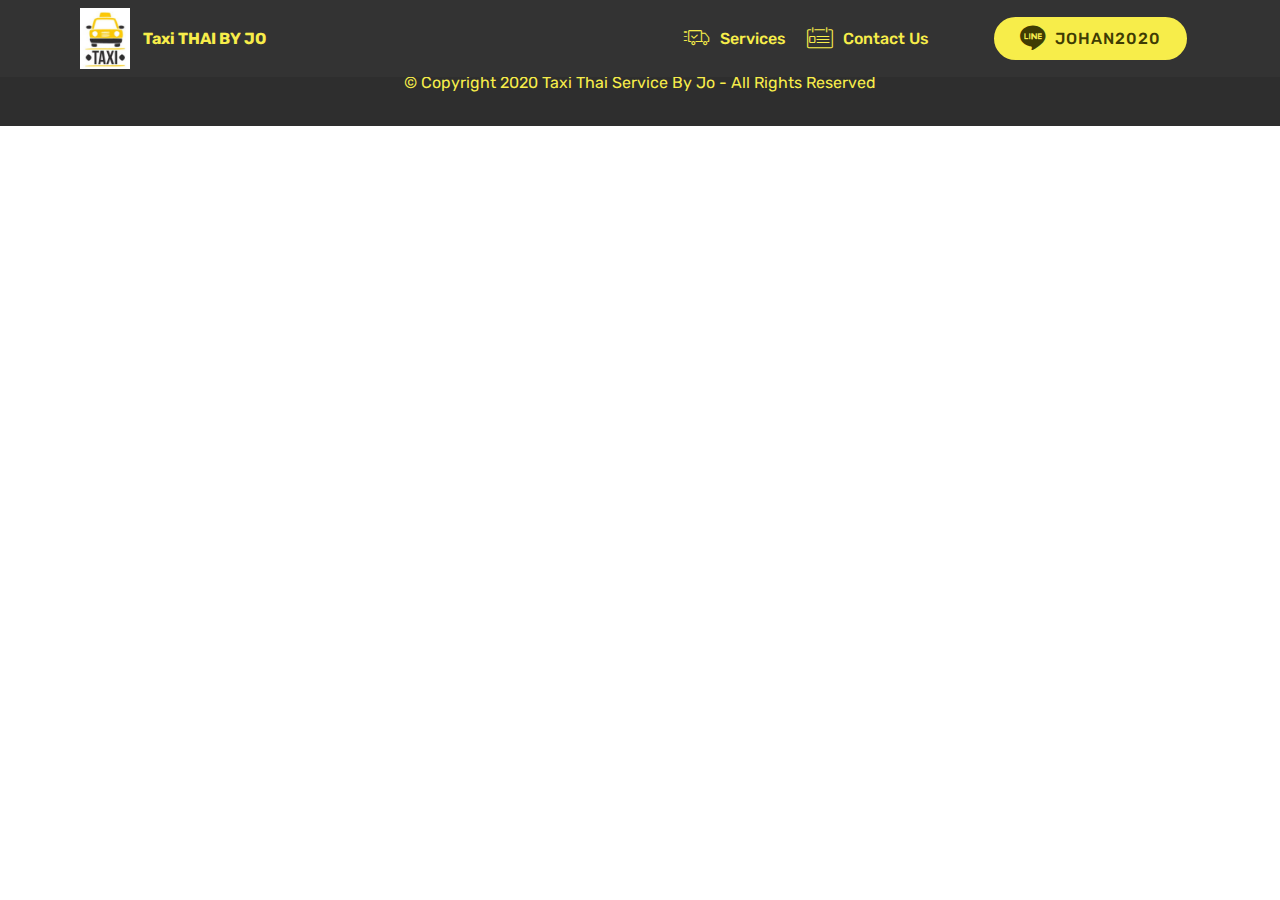
==== page1.html @ 47322ec3 "create github pages" ====
<!DOCTYPE html>
<html  >
<head>
  <!-- Site made with Mobirise Website Builder v4.12.4, https://mobirise.com -->
  <meta charset="UTF-8">
  <meta http-equiv="X-UA-Compatible" content="IE=edge">
  <meta name="generator" content="Mobirise v4.12.4, mobirise.com">
  <meta name="viewport" content="width=device-width, initial-scale=1, minimum-scale=1">
  <link rel="shortcut icon" href="assets/images/taxi-logo-122x147.jpg" type="image/x-icon">
  <meta name="description" content="Website Builder Description">
  
  
  <title>Service</title>
  <link rel="stylesheet" href="assets/web/assets/mobirise-icons/mobirise-icons.css">
  <link rel="stylesheet" href="assets/bootstrap/css/bootstrap.min.css">
  <link rel="stylesheet" href="assets/bootstrap/css/bootstrap-grid.min.css">
  <link rel="stylesheet" href="assets/bootstrap/css/bootstrap-reboot.min.css">
  <link rel="stylesheet" href="assets/tether/tether.min.css">
  <link rel="stylesheet" href="assets/dropdown/css/style.css">
  <link rel="stylesheet" href="assets/socicon/css/styles.css">
  <link rel="stylesheet" href="assets/theme/css/style.css">
  <link rel="preload" as="style" href="assets/mobirise/css/mbr-additional.css"><link rel="stylesheet" href="assets/mobirise/css/mbr-additional.css" type="text/css">
  
  
  
</head>
<body>
  <section class="menu cid-sbbTDkPxTC" once="menu" id="menu1-s">

    

    <nav class="navbar navbar-expand beta-menu navbar-dropdown align-items-center navbar-fixed-top navbar-toggleable-sm">
        <button class="navbar-toggler navbar-toggler-right" type="button" data-toggle="collapse" data-target="#navbarSupportedContent" aria-controls="navbarSupportedContent" aria-expanded="false" aria-label="Toggle navigation">
            <div class="hamburger">
                <span></span>
                <span></span>
                <span></span>
                <span></span>
            </div>
        </button>
        <div class="menu-logo">
            <div class="navbar-brand">
                <span class="navbar-logo">
                    <a href="https://mobirise.co">
                         <img src="assets/images/taxi-logo-122x147.jpg" alt="Mobirise" title="" style="height: 3.8rem;">
                    </a>
                </span>
                <span class="navbar-caption-wrap"><a class="navbar-caption text-success display-4" href="https://mobirise.co">Taxi THAI BY JO</a></span>
            </div>
        </div>
        <div class="collapse navbar-collapse" id="navbarSupportedContent">
            <ul class="navbar-nav nav-dropdown" data-app-modern-menu="true"><li class="nav-item">
                    <a class="nav-link link text-success display-4" href="index.html#content4-n"><span class="mbri-delivery mbr-iconfont mbr-iconfont-btn"></span>
                        
                        Services
                    </a>
                </li><li class="nav-item"><a class="nav-link link text-success display-4" href="index.html#contacts3-u"><span class="mbri-contact-form mbr-iconfont mbr-iconfont-btn"></span>
                        Contact Us</a></li><li class="nav-item"><a class="nav-link link text-success display-4" href="https://mobirise.co">
                        </a></li>
                <li class="nav-item">
                    <a class="nav-link link text-success display-4" href="https://mobirise.co">
                        </a>
                </li></ul>
            <div class="navbar-buttons mbr-section-btn"><a class="btn btn-sm btn-success display-4" href="https://mobirise.co"><span class="socicon socicon-line mbr-iconfont mbr-iconfont-btn"></span>
                    
                    JOHAN2020</a></div>
        </div>
    </nav>
</section>

<section class="engine"><a href="https://mobirise.info/b">create a website for free</a></section><section once="footers" class="cid-saDfvGKWAn" id="footer7-t">

    

    

    <div class="container">
        <div class="media-container-row align-center mbr-white">
            <div class="row row-links">
                <ul class="foot-menu">
                    
                    
                    
                    
                    
                <li class="foot-menu-item mbr-fonts-style display-7">
                        <a class="text-white mbr-bold" href="index.html#contacts3-u" target="_blank">About us</a>
                    </li><li class="foot-menu-item mbr-fonts-style display-7">
                        <a class="text-white mbr-bold" href="index.html#content4-n" target="_blank">Services</a>
                    </li><li class="foot-menu-item mbr-fonts-style display-7"><a class="text-white mbr-bold" href="index.html#contacts3-u" target="_blank"></a><a href="tel:+66938858688" class="text-success">CALL NOW&nbsp; &nbsp; &nbsp; &nbsp; &nbsp; &nbsp; &nbsp; &nbsp; &nbsp; &nbsp; &nbsp;</a></li></ul>
            </div>
            
            <div class="row row-copirayt">
                <p class="mbr-text mb-0 mbr-fonts-style mbr-white align-center display-7">
                    © Copyright 2020 Taxi Thai Service By Jo - All Rights Reserved
                </p>
            </div>
        </div>
    </div>
</section>


  <script src="assets/web/assets/jquery/jquery.min.js"></script>
  <script src="assets/popper/popper.min.js"></script>
  <script src="assets/bootstrap/js/bootstrap.min.js"></script>
  <script src="assets/tether/tether.min.js"></script>
  <script src="assets/smoothscroll/smooth-scroll.js"></script>
  <script src="assets/dropdown/js/nav-dropdown.js"></script>
  <script src="assets/dropdown/js/navbar-dropdown.js"></script>
  <script src="assets/touchswipe/jquery.touch-swipe.min.js"></script>
  <script src="assets/theme/js/script.js"></script>
  
  
</body>
</html>
---- assets/web/assets/mobirise-icons/mobirise-icons.css ----
@font-face {
  font-family: 'MobiriseIcons';
  src:  url('mobirise-icons.eot?spat4u');
  src:  url('mobirise-icons.eot?spat4u#iefix') format('embedded-opentype'),
    url('mobirise-icons.ttf?spat4u') format('truetype'),
    url('mobirise-icons.woff?spat4u') format('woff'),
    url('mobirise-icons.svg?spat4u#MobiriseIcons') format('svg');
  font-weight: normal;
  font-style: normal;
  font-display: swap;
}

[class^="mbri-"], [class*=" mbri-"] {
  /* use !important to prevent issues with browser extensions that change fonts */
  font-family: MobiriseIcons !important;
  speak: none;
  font-style: normal;
  font-weight: normal;
  font-variant: normal;
  text-transform: none;
  line-height: 1;

  /* Better Font Rendering =========== */
  -webkit-font-smoothing: antialiased;
  -moz-osx-font-smoothing: grayscale;
}

.mbri-add-submenu:before {
  content: "\e900";
}
.mbri-alert:before {
  content: "\e901";
}
.mbri-align-center:before {
  content: "\e902";
}
.mbri-align-justify:before {
  content: "\e903";
}
.mbri-align-left:before {
  content: "\e904";
}
.mbri-align-right:before {
  content: "\e905";
}
.mbri-android:before {
  content: "\e906";
}
.mbri-apple:before {
  content: "\e907";
}
.mbri-arrow-down:before {
  content: "\e908";
}
.mbri-arrow-next:before {
  content: "\e909";
}
.mbri-arrow-prev:before {
  content: "\e90a";
}
.mbri-arrow-up:before {
  content: "\e90b";
}
.mbri-bold:before {
  content: "\e90c";
}
.mbri-bookmark:before {
  content: "\e90d";
}
.mbri-bootstrap:before {
  content: "\e90e";
}
.mbri-briefcase:before {
  content: "\e90f";
}
.mbri-browse:before {
  content: "\e910";
}
.mbri-bulleted-list:before {
  content: "\e911";
}
.mbri-calendar:before {
  content: "\e912";
}
.mbri-camera:before {
  content: "\e913";
}
.mbri-cart-add:before {
  content: "\e914";
}
.mbri-cart-full:before {
  content: "\e915";
}
.mbri-cash:before {
  content: "\e916";
}
.mbri-change-style:before {
  content: "\e917";
}
.mbri-chat:before {
  content: "\e918";
}
.mbri-clock:before {
  content: "\e919";
}
.mbri-close:before {
  content: "\e91a";
}
.mbri-cloud:before {
  content: "\e91b";
}
.mbri-code:before {
  content: "\e91c";
}
.mbri-contact-form:before {
  content: "\e91d";
}
.mbri-credit-card:before {
  content: "\e91e";
}
.mbri-cursor-click:before {
  content: "\e91f";
}
.mbri-cust-feedback:before {
  content: "\e920";
}
.mbri-database:before {
  content: "\e921";
}
.mbri-delivery:before {
  content: "\e922";
}
.mbri-desktop:before {
  content: "\e923";
}
.mbri-devices:before {
  content: "\e924";
}
.mbri-down:before {
  content: "\e925";
}
.mbri-download:before {
  content: "\e989";
}
.mbri-drag-n-drop:before {
  content: "\e927";
}
.mbri-drag-n-drop2:before {
  content: "\e928";
}
.mbri-edit:before {
  content: "\e929";
}
.mbri-edit2:before {
  content: "\e92a";
}
.mbri-error:before {
  content: "\e92b";
}
.mbri-extension:before {
  content: "\e92c";
}
.mbri-features:before {
  content: "\e92d";
}
.mbri-file:before {
  content: "\e92e";
}
.mbri-flag:before {
  content: "\e92f";
}
.mbri-folder:before {
  content: "\e930";
}
.mbri-gift:before {
  content: "\e931";
}
.mbri-github:before {
  content: "\e932";
}
.mbri-globe:before {
  content: "\e933";
}
.mbri-globe-2:before {
  content: "\e934";
}
.mbri-growing-chart:before {
  content: "\e935";
}
.mbri-hearth:before {
  content: "\e936";
}
.mbri-help:before {
  content: "\e937";
}
.mbri-home:before {
  content: "\e938";
}
.mbri-hot-cup:before {
  content: "\e939";
}
.mbri-idea:before {
  content: "\e93a";
}
.mbri-image-gallery:before {
  content: "\e93b";
}
.mbri-image-slider:before {
  content: "\e93c";
}
.mbri-info:before {
  content: "\e93d";
}
.mbri-italic:before {
  content: "\e93e";
}
.mbri-key:before {
  content: "\e93f";
}
.mbri-laptop:before {
  content: "\e940";
}
.mbri-layers:before {
  content: "\e941";
}
.mbri-left-right:before {
  content: "\e942";
}
.mbri-left:before {
  content: "\e943";
}
.mbri-letter:before {
  content: "\e944";
}
.mbri-like:before {
  content: "\e945";
}
.mbri-link:before {
  content: "\e946";
}
.mbri-lock:before {
  content: "\e947";
}
.mbri-login:before {
  content: "\e948";
}
.mbri-logout:before {
  content: "\e949";
}
.mbri-magic-stick:before {
  content: "\e94a";
}
.mbri-map-pin:before {
  content: "\e94b";
}
.mbri-menu:before {
  content: "\e94c";
}
.mbri-mobile:before {
  content: "\e94d";
}
.mbri-mobile2:before {
  content: "\e94e";
}
.mbri-mobirise:before {
  content: "\e94f";
}
.mbri-more-horizontal:before {
  content: "\e950";
}
.mbri-more-vertical:before {
  content: "\e951";
}
.mbri-music:before {
  content: "\e952";
}
.mbri-new-file:before {
  content: "\e953";
}
.mbri-numbered-list:before {
  content: "\e954";
}
.mbri-opened-folder:before {
  content: "\e955";
}
.mbri-pages:before {
  content: "\e956";
}
.mbri-paper-plane:before {
  content: "\e957";
}
.mbri-paperclip:before {
  content: "\e958";
}
.mbri-photo:before {
  content: "\e959";
}
.mbri-photos:before {
  content: "\e95a";
}
.mbri-pin:before {
  content: "\e95b";
}
.mbri-play:before {
  content: "\e95c";
}
.mbri-plus:before {
  content: "\e95d";
}
.mbri-preview:before {
  content: "\e95e";
}
.mbri-print:before {
  content: "\e95f";
}
.mbri-protect:before {
  content: "\e960";
}
.mbri-question:before {
  content: "\e961";
}
.mbri-quote-left:before {
  content: "\e962";
}
.mbri-quote-right:before {
  content: "\e963";
}
.mbri-refresh:before {
  content: "\e964";
}
.mbri-responsive:before {
  content: "\e965";
}
.mbri-right:before {
  content: "\e966";
}
.mbri-rocket:before {
  content: "\e967";
}
.mbri-sad-face:before {
  content: "\e968";
}
.mbri-sale:before {
  content: "\e969";
}
.mbri-save:before {
  content: "\e96a";
}
.mbri-search:before {
  content: "\e96b";
}
.mbri-setting:before {
  content: "\e96c";
}
.mbri-setting2:before {
  content: "\e96d";
}
.mbri-setting3:before {
  content: "\e96e";
}
.mbri-share:before {
  content: "\e96f";
}
.mbri-shopping-bag:before {
  content: "\e970";
}
.mbri-shopping-basket:before {
  content: "\e971";
}
.mbri-shopping-cart:before {
  content: "\e972";
}
.mbri-sites:before {
  content: "\e973";
}
.mbri-smile-face:before {
  content: "\e974";
}
.mbri-speed:before {
  content: "\e975";
}
.mbri-star:before {
  content: "\e976";
}
.mbri-success:before {
  content: "\e977";
}
.mbri-sun:before {
  content: "\e978";
}
.mbri-sun2:before {
  content: "\e979";
}
.mbri-tablet:before {
  content: "\e97a";
}
.mbri-tablet-vertical:before {
  content: "\e97b";
}
.mbri-target:before {
  content: "\e97c";
}
.mbri-timer:before {
  content: "\e97d";
}
.mbri-to-ftp:before {
  content: "\e97e";
}
.mbri-to-local-drive:before {
  content: "\e97f";
}
.mbri-touch-swipe:before {
  content: "\e980";
}
.mbri-touch:before {
  content: "\e981";
}
.mbri-trash:before {
  content: "\e982";
}
.mbri-underline:before {
  content: "\e983";
}
.mbri-unlink:before {
  content: "\e984";
}
.mbri-unlock:before {
  content: "\e985";
}
.mbri-up-down:before {
  content: "\e986";
}
.mbri-up:before {
  content: "\e987";
}
.mbri-update:before {
  content: "\e988";
}
.mbri-upload:before {
 content: "\e926"; 
}
.mbri-user:before {
  content: "\e98a";
}
.mbri-user2:before {
  content: "\e98b";
}
.mbri-users:before {
  content: "\e98c";
}
.mbri-video:before {
  content: "\e98d";
}
.mbri-video-play:before {
  content: "\e98e";
}
.mbri-watch:before {
  content: "\e98f";
}
.mbri-website-theme:before {
  content: "\e990";
}
.mbri-wifi:before {
  content: "\e991";
}
.mbri-windows:before {
  content: "\e992";
}
.mbri-zoom-out:before {
  content: "\e993";
}
.mbri-redo:before {
  content: "\e994";
}
.mbri-undo:before {
  content: "\e995";
}
---- assets/dropdown/css/style.css ----
.navbar-dropdown {
  left: 0;
  padding: 0;
  position: absolute;
  right: 0;
  top: 0;
  transition: all 0.45s ease;
  z-index: 1030;
  background: #282828; }
  .navbar-dropdown .navbar-logo {
    margin-right: 0.8rem;
    transition: margin 0.3s ease-in-out;
    vertical-align: middle; }
    .navbar-dropdown .navbar-logo img {
      height: 3.125rem;
      transition: all 0.3s ease-in-out; }
    .navbar-dropdown .navbar-logo.mbr-iconfont {
      font-size: 3.125rem;
      line-height: 3.125rem; }
  .navbar-dropdown .navbar-caption {
    font-weight: 700;
    white-space: normal;
    vertical-align: -4px;
    line-height: 3.125rem !important; }
    .navbar-dropdown .navbar-caption, .navbar-dropdown .navbar-caption:hover {
      color: inherit;
      text-decoration: none; }
  .navbar-dropdown .mbr-iconfont + .navbar-caption {
    vertical-align: -1px; }
  .navbar-dropdown.navbar-fixed-top {
    position: fixed; }
  .navbar-dropdown .navbar-brand span {
    vertical-align: -4px; }
  .navbar-dropdown.bg-color.transparent {
    background: none; }
  .navbar-dropdown.navbar-short .navbar-brand {
    padding: 0.625rem 0; }
    .navbar-dropdown.navbar-short .navbar-brand span {
      vertical-align: -1px; }
  .navbar-dropdown.navbar-short .navbar-caption {
    line-height: 2.375rem !important;
    vertical-align: -2px; }
  .navbar-dropdown.navbar-short .navbar-logo {
    margin-right: 0.5rem; }
    .navbar-dropdown.navbar-short .navbar-logo img {
      height: 2.375rem; }
    .navbar-dropdown.navbar-short .navbar-logo.mbr-iconfont {
      font-size: 2.375rem;
      line-height: 2.375rem; }
  .navbar-dropdown.navbar-short .mbr-table-cell {
    height: 3.625rem; }
  .navbar-dropdown .navbar-close {
    left: 0.6875rem;
    position: fixed;
    top: 0.75rem;
    z-index: 1000; }
  .navbar-dropdown .hamburger-icon {
    content: "";
    display: inline-block;
    vertical-align: middle;
    width: 16px;
    -webkit-box-shadow: 0 -6px 0 1px #282828,0 0 0 1px #282828,0 6px 0 1px #282828;
    -moz-box-shadow: 0 -6px 0 1px #282828,0 0 0 1px #282828,0 6px 0 1px #282828;
    box-shadow: 0 -6px 0 1px #282828,0 0 0 1px #282828,0 6px 0 1px #282828; }

.dropdown-menu .dropdown-toggle[data-toggle="dropdown-submenu"]::after {
  border-bottom: 0.35em solid transparent;
  border-left: 0.35em solid;
  border-right: 0;
  border-top: 0.35em solid transparent;
  margin-left: 0.3rem; }

.dropdown-menu .dropdown-item:focus {
  outline: 0; }

.nav-dropdown {
  font-size: 0.75rem;
  font-weight: 500;
  height: auto !important; }
  .nav-dropdown .nav-btn {
    padding-left: 1rem; }
  .nav-dropdown .link {
    margin: .667em 1.667em;
    font-weight: 500;
    padding: 0;
    transition: color .2s ease-in-out; }
    .nav-dropdown .link.dropdown-toggle {
      margin-right: 2.583em; }
      .nav-dropdown .link.dropdown-toggle::after {
        margin-left: .25rem;
        border-top: 0.35em solid;
        border-right: 0.35em solid transparent;
        border-left: 0.35em solid transparent;
        border-bottom: 0; }
      .nav-dropdown .link.dropdown-toggle[aria-expanded="true"] {
        margin: 0;
        padding: 0.667em 3.263em  0.667em 1.667em; }
  .nav-dropdown .link::after,
  .nav-dropdown .dropdown-item::after {
    color: inherit; }
  .nav-dropdown .btn {
    font-size: 0.75rem;
    font-weight: 700;
    letter-spacing: 0;
    margin-bottom: 0;
    padding-left: 1.25rem;
    padding-right: 1.25rem; }
  .nav-dropdown .dropdown-menu {
    border-radius: 0;
    border: 0;
    left: 0;
    margin: 0;
    padding-bottom: 1.25rem;
    padding-top: 1.25rem;
    position: relative; }
  .nav-dropdown .dropdown-submenu {
    margin-left: 0.125rem;
    top: 0; }
  .nav-dropdown .dropdown-item {
    font-weight: 500;
    line-height: 2;
    padding: 0.3846em 4.615em 0.3846em 1.5385em;
    position: relative;
    transition: color .2s ease-in-out, background-color .2s ease-in-out; }
    .nav-dropdown .dropdown-item::after {
      margin-top: -0.3077em;
      position: absolute;
      right: 1.1538em;
      top: 50%; }
    .nav-dropdown .dropdown-item:focus, .nav-dropdown .dropdown-item:hover {
      background: none; }

@media (max-width: 767px) {
  .nav-dropdown.navbar-toggleable-sm {
    bottom: 0;
    display: none;
    left: 0;
    overflow-x: hidden;
    position: fixed;
    top: 0;
    transform: translateX(-100%);
    -ms-transform: translateX(-100%);
    -webkit-transform: translateX(-100%);
    width: 18.75rem;
    z-index: 999; } }
.nav-dropdown.navbar-toggleable-xl {
  bottom: 0;
  display: none;
  left: 0;
  overflow-x: hidden;
  position: fixed;
  top: 0;
  transform: translateX(-100%);
  -ms-transform: translateX(-100%);
  -webkit-transform: translateX(-100%);
  width: 18.75rem;
  z-index: 999; }

.nav-dropdown-sm {
  display: block !important;
  overflow-x: hidden;
  overflow: auto;
  padding-top: 3.875rem; }
  .nav-dropdown-sm::after {
    content: "";
    display: block;
    height: 3rem;
    width: 100%; }
  .nav-dropdown-sm.collapse.in ~ .navbar-close {
    display: block !important; }
  .nav-dropdown-sm.collapsing, .nav-dropdown-sm.collapse.in {
    transform: translateX(0);
    -ms-transform: translateX(0);
    -webkit-transform: translateX(0);
    transition: all 0.25s ease-out;
    -webkit-transition: all 0.25s ease-out;
    background: #282828; }
  .nav-dropdown-sm.collapsing[aria-expanded="false"] {
    transform: translateX(-100%);
    -ms-transform: translateX(-100%);
    -webkit-transform: translateX(-100%); }
  .nav-dropdown-sm .nav-item {
    display: block;
    margin-left: 0 !important;
    padding-left: 0; }
  .nav-dropdown-sm .link,
  .nav-dropdown-sm .dropdown-item {
    border-top: 1px dotted rgba(255, 255, 255, 0.1);
    font-size: 0.8125rem;
    line-height: 1.6;
    margin: 0 !important;
    padding: 0.875rem 2.4rem 0.875rem 1.5625rem !important;
    position: relative;
    white-space: normal; }
    .nav-dropdown-sm .link:focus, .nav-dropdown-sm .link:hover,
    .nav-dropdown-sm .dropdown-item:focus,
    .nav-dropdown-sm .dropdown-item:hover {
      background: rgba(0, 0, 0, 0.2) !important;
      color: #c0a375; }
  .nav-dropdown-sm .nav-btn {
    position: relative;
    padding: 1.5625rem 1.5625rem 0 1.5625rem; }
    .nav-dropdown-sm .nav-btn::before {
      border-top: 1px dotted rgba(255, 255, 255, 0.1);
      content: "";
      left: 0;
      position: absolute;
      top: 0;
      width: 100%; }
    .nav-dropdown-sm .nav-btn + .nav-btn {
      padding-top: 0.625rem; }
      .nav-dropdown-sm .nav-btn + .nav-btn::before {
        display: none; }
  .nav-dropdown-sm .btn {
    padding: 0.625rem 0; }
  .nav-dropdown-sm .dropdown-toggle[data-toggle="dropdown-submenu"]::after {
    margin-left: .25rem;
    border-top: 0.35em solid;
    border-right: 0.35em solid transparent;
    border-left: 0.35em solid transparent;
    border-bottom: 0; }
  .nav-dropdown-sm .dropdown-toggle[data-toggle="dropdown-submenu"][aria-expanded="true"]::after {
    border-top: 0;
    border-right: 0.35em solid transparent;
    border-left: 0.35em solid transparent;
    border-bottom: 0.35em solid; }
  .nav-dropdown-sm .dropdown-menu {
    margin: 0;
    padding: 0;
    position: relative;
    top: 0;
    left: 0;
    width: 100%;
    border: 0;
    float: none;
    border-radius: 0;
    background: none; }
  .nav-dropdown-sm .dropdown-submenu {
    left: 100%;
    margin-left: 0.125rem;
    margin-top: -1.25rem;
    top: 0; }

.navbar-toggleable-sm .nav-dropdown .dropdown-menu {
  position: absolute; }

.navbar-toggleable-sm .nav-dropdown .dropdown-submenu {
  left: 100%;
  margin-left: 0.125rem;
  margin-top: -1.25rem;
  top: 0; }

.navbar-toggleable-sm.opened .nav-dropdown .dropdown-menu {
  position: relative; }

.navbar-toggleable-sm.opened .nav-dropdown .dropdown-submenu {
  left: 0;
  margin-left: 00rem;
  margin-top: 0rem;
  top: 0; }

.is-builder .nav-dropdown.collapsing {
  transition: none !important; }

/*# sourceMappingURL=style.css.map */
---- assets/socicon/css/styles.css ----
@charset "UTF-8";

@font-face {
  font-family: 'Socicon';
  src:  url('../fonts/socicon.eot');
  src:  url('../fonts/socicon.eot?#iefix') format('embedded-opentype'),
    url('../fonts/socicon.woff2') format('woff2'),
    url('../fonts/socicon.ttf') format('truetype'),
    url('../fonts/socicon.woff') format('woff'),
    url('../fonts/socicon.svg#socicon') format('svg');
  font-weight: normal;
  font-style: normal;
}

[data-icon]:before {
  font-family: "socicon" !important;
  content: attr(data-icon);
  font-style: normal !important;
  font-weight: normal !important;
  font-variant: normal !important;
  text-transform: none !important;
  speak: none;
  line-height: 1;
  -webkit-font-smoothing: antialiased;
  -moz-osx-font-smoothing: grayscale;
}

[class^="socicon-"], [class*=" socicon-"] {
  /* use !important to prevent issues with browser extensions that change fonts */
  font-family: 'Socicon' !important;
  speak: none;
  font-style: normal;
  font-weight: normal;
  font-variant: normal;
  text-transform: none;
  line-height: 1;

  /* Better Font Rendering =========== */
  -webkit-font-smoothing: antialiased;
  -moz-osx-font-smoothing: grayscale;
}

.socicon-eitaa:before {
  content: "\e97c";
}
.socicon-soroush:before {
  content: "\e97d";
}
.socicon-bale:before {
  content: "\e97e";
}
.socicon-zazzle:before {
  content: "\e97b";
}
.socicon-society6:before {
  content: "\e97a";
}
.socicon-redbubble:before {
  content: "\e979";
}
.socicon-avvo:before {
  content: "\e978";
}
.socicon-stitcher:before {
  content: "\e977";
}
.socicon-googlehangouts:before {
  content: "\e974";
}
.socicon-dlive:before {
  content: "\e975";
}
.socicon-vsco:before {
  content: "\e976";
}
.socicon-flipboard:before {
  content: "\e973";
}
.socicon-ubuntu:before {
  content: "\e958";
}
.socicon-artstation:before {
  content: "\e959";
}
.socicon-invision:before {
  content: "\e95a";
}
.socicon-torial:before {
  content: "\e95b";
}
.socicon-collectorz:before {
  content: "\e95c";
}
.socicon-seenthis:before {
  content: "\e95d";
}
.socicon-googleplaymusic:before {
  content: "\e95e";
}
.socicon-debian:before {
  content: "\e95f";
}
.socicon-filmfreeway:before {
  content: "\e960";
}
.socicon-gnome:before {
  content: "\e961";
}
.socicon-itchio:before {
  content: "\e962";
}
.socicon-jamendo:before {
  content: "\e963";
}
.socicon-mix:before {
  content: "\e964";
}
.socicon-sharepoint:before {
  content: "\e965";
}
.socicon-tinder:before {
  content: "\e966";
}
.socicon-windguru:before {
  content: "\e967";
}
.socicon-cdbaby:before {
  content: "\e968";
}
.socicon-elementaryos:before {
  content: "\e969";
}
.socicon-stage32:before {
  content: "\e96a";
}
.socicon-tiktok:before {
  content: "\e96b";
}
.socicon-gitter:before {
  content: "\e96c";
}
.socicon-letterboxd:before {
  content: "\e96d";
}
.socicon-threema:before {
  content: "\e96e";
}
.socicon-splice:before {
  content: "\e96f";
}
.socicon-metapop:before {
  content: "\e970";
}
.socicon-naver:before {
  content: "\e971";
}
.socicon-remote:before {
  content: "\e972";
}
.socicon-internet:before {
  content: "\e957";
}
.socicon-moddb:before {
  content: "\e94b";
}
.socicon-indiedb:before {
  content: "\e94c";
}
.socicon-traxsource:before {
  content: "\e94d";
}
.socicon-gamefor:before {
  content: "\e94e";
}
.socicon-pixiv:before {
  content: "\e94f";
}
.socicon-myanimelist:before {
  content: "\e950";
}
.socicon-blackberry:before {
  content: "\e951";
}
.socicon-wickr:before {
  content: "\e952";
}
.socicon-spip:before {
  content: "\e953";
}
.socicon-napster:before {
  content: "\e954";
}
.socicon-beatport:before {
  content: "\e955";
}
.socicon-hackerone:before {
  content: "\e956";
}
.socicon-hackernews:before {
  content: "\e946";
}
.socicon-smashwords:before {
  content: "\e947";
}
.socicon-kobo:before {
  content: "\e948";
}
.socicon-bookbub:before {
  content: "\e949";
}
.socicon-mailru:before {
  content: "\e94a";
}
.socicon-gitlab:before {
  content: "\e945";
}
.socicon-instructables:before {
  content: "\e944";
}
.socicon-portfolio:before {
  content: "\e943";
}
.socicon-codered:before {
  content: "\e940";
}
.socicon-origin:before {
  content: "\e941";
}
.socicon-nextdoor:before {
  content: "\e942";
}
.socicon-udemy:before {
  content: "\e93f";
}
.socicon-livemaster:before {
  content: "\e93e";
}
.socicon-crunchbase:before {
  content: "\e93b";
}
.socicon-homefy:before {
  content: "\e93c";
}
.socicon-calendly:before {
  content: "\e93d";
}
.socicon-realtor:before {
  content: "\e90f";
}
.socicon-tidal:before {
  content: "\e910";
}
.socicon-qobuz:before {
  content: "\e911";
}
.socicon-natgeo:before {
  content: "\e912";
}
.socicon-mastodon:before {
  content: "\e913";
}
.socicon-unsplash:before {
  content: "\e914";
}
.socicon-homeadvisor:before {
  content: "\e915";
}
.socicon-angieslist:before {
  content: "\e916";
}
.socicon-codepen:before {
  content: "\e917";
}
.socicon-slack:before {
  content: "\e918";
}
.socicon-openaigym:before {
  content: "\e919";
}
.socicon-logmein:before {
  content: "\e91a";
}
.socicon-fiverr:before {
  content: "\e91b";
}
.socicon-gotomeeting:before {
  content: "\e91c";
}
.socicon-aliexpress:before {
  content: "\e91d";
}
.socicon-guru:before {
  content: "\e91e";
}
.socicon-appstore:before {
  content: "\e91f";
}
.socicon-homes:before {
  content: "\e920";
}
.socicon-zoom:before {
  content: "\e921";
}
.socicon-alibaba:before {
  content: "\e922";
}
.socicon-craigslist:before {
  content: "\e923";
}
.socicon-wix:before {
  content: "\e924";
}
.socicon-redfin:before {
  content: "\e925";
}
.socicon-googlecalendar:before {
  content: "\e926";
}
.socicon-shopify:before {
  content: "\e927";
}
.socicon-freelancer:before {
  content: "\e928";
}
.socicon-seedrs:before {
  content: "\e929";
}
.socicon-bing:before {
  content: "\e92a";
}
.socicon-doodle:before {
  content: "\e92b";
}
.socicon-bonanza:before {
  content: "\e92c";
}
.socicon-squarespace:before {
  content: "\e92d";
}
.socicon-toptal:before {
  content: "\e92e";
}
.socicon-gust:before {
  content: "\e92f";
}
.socicon-ask:before {
  content: "\e930";
}
.socicon-trulia:before {
  content: "\e931";
}
.socicon-loomly:before {
  content: "\e932";
}
.socicon-ghost:before {
  content: "\e933";
}
.socicon-upwork:before {
  content: "\e934";
}
.socicon-fundable:before {
  content: "\e935";
}
.socicon-booking:before {
  content: "\e936";
}
.socicon-googlemaps:before {
  content: "\e937";
}
.socicon-zillow:before {
  content: "\e938";
}
.socicon-niconico:before {
  content: "\e939";
}
.socicon-toneden:before {
  content: "\e93a";
}
.socicon-augment:before {
  content: "\e908";
}
.socicon-bitbucket:before {
  content: "\e909";
}
.socicon-fyuse:before {
  content: "\e90a";
}
.socicon-yt-gaming:before {
  content: "\e90b";
}
.socicon-sketchfab:before {
  content: "\e90c";
}
.socicon-mobcrush:before {
  content: "\e90d";
}
.socicon-microsoft:before {
  content: "\e90e";
}
.socicon-pandora:before {
  content: "\e907";
}
.socicon-messenger:before {
  content: "\e906";
}
.socicon-gamewisp:before {
  content: "\e905";
}
.socicon-bloglovin:before {
  content: "\e904";
}
.socicon-tunein:before {
  content: "\e903";
}
.socicon-gamejolt:before {
  content: "\e901";
}
.socicon-trello:before {
  content: "\e902";
}
.socicon-spreadshirt:before {
  content: "\e900";
}
.socicon-500px:before {
  content: "\e000";
}
.socicon-8tracks:before {
  content: "\e001";
}
.socicon-airbnb:before {
  content: "\e002";
}
.socicon-alliance:before {
  content: "\e003";
}
.socicon-amazon:before {
  content: "\e004";
}
.socicon-amplement:before {
  content: "\e005";
}
.socicon-android:before {
  content: "\e006";
}
.socicon-angellist:before {
  content: "\e007";
}
.socicon-apple:before {
  content: "\e008";
}
.socicon-appnet:before {
  content: "\e009";
}
.socicon-baidu:before {
  content: "\e00a";
}
.socicon-bandcamp:before {
  content: "\e00b";
}
.socicon-battlenet:before {
  content: "\e00c";
}
.socicon-mixer:before {
  content: "\e00d";
}
.socicon-bebee:before {
  content: "\e00e";
}
.socicon-bebo:before {
  content: "\e00f";
}
.socicon-behance:before {
  content: "\e010";
}
.socicon-blizzard:before {
  content: "\e011";
}
.socicon-blogger:before {
  content: "\e012";
}
.socicon-buffer:before {
  content: "\e013";
}
.socicon-chrome:before {
  content: "\e014";
}
.socicon-coderwall:before {
  content: "\e015";
}
.socicon-curse:before {
  content: "\e016";
}
.socicon-dailymotion:before {
  content: "\e017";
}
.socicon-deezer:before {
  content: "\e018";
}
.socicon-delicious:before {
  content: "\e019";
}
.socicon-deviantart:before {
  content: "\e01a";
}
.socicon-diablo:before {
  content: "\e01b";
}
.socicon-digg:before {
  content: "\e01c";
}
.socicon-discord:before {
  content: "\e01d";
}
.socicon-disqus:before {
  content: "\e01e";
}
.socicon-douban:before {
  content: "\e01f";
}
.socicon-draugiem:before {
  content: "\e020";
}
.socicon-dribbble:before {
  content: "\e021";
}
.socicon-drupal:before {
  content: "\e022";
}
.socicon-ebay:before {
  content: "\e023";
}
.socicon-ello:before {
  content: "\e024";
}
.socicon-endomodo:before {
  content: "\e025";
}
.socicon-envato:before {
  content: "\e026";
}
.socicon-etsy:before {
  content: "\e027";
}
.socicon-facebook:before {
  content: "\e028";
}
.socicon-feedburner:before {
  content: "\e029";
}
.socicon-filmweb:before {
  content: "\e02a";
}
.socicon-firefox:before {
  content: "\e02b";
}
.socicon-flattr:before {
  content: "\e02c";
}
.socicon-flickr:before {
  content: "\e02d";
}
.socicon-formulr:before {
  content: "\e02e";
}
.socicon-forrst:before {
  content: "\e02f";
}
.socicon-foursquare:before {
  content: "\e030";
}
.socicon-friendfeed:before {
  content: "\e031";
}
.socicon-github:before {
  content: "\e032";
}
.socicon-goodreads:before {
  content: "\e033";
}
.socicon-google:before {
  content: "\e034";
}
.socicon-googlescholar:before {
  content: "\e035";
}
.socicon-googlegroups:before {
  content: "\e036";
}
.socicon-googlephotos:before {
  content: "\e037";
}
.socicon-googleplus:before {
  content: "\e038";
}
.socicon-grooveshark:before {
  content: "\e039";
}
.socicon-hackerrank:before {
  content: "\e03a";
}
.socicon-hearthstone:before {
  content: "\e03b";
}
.socicon-hellocoton:before {
  content: "\e03c";
}
.socicon-heroes:before {
  content: "\e03d";
}
.socicon-smashcast:before {
  content: "\e03e";
}
.socicon-horde:before {
  content: "\e03f";
}
.socicon-houzz:before {
  content: "\e040";
}
.socicon-icq:before {
  content: "\e041";
}
.socicon-identica:before {
  content: "\e042";
}
.socicon-imdb:before {
  content: "\e043";
}
.socicon-instagram:before {
  content: "\e044";
}
.socicon-issuu:before {
  content: "\e045";
}
.socicon-istock:before {
  content: "\e046";
}
.socicon-itunes:before {
  content: "\e047";
}
.socicon-keybase:before {
  content: "\e048";
}
.socicon-lanyrd:before {
  content: "\e049";
}
.socicon-lastfm:before {
  content: "\e04a";
}
.socicon-line:before {
  content: "\e04b";
}
.socicon-linkedin:before {
  content: "\e04c";
}
.socicon-livejournal:before {
  content: "\e04d";
}
.socicon-lyft:before {
  content: "\e04e";
}
.socicon-macos:before {
  content: "\e04f";
}
.socicon-mail:before {
  content: "\e050";
}
.socicon-medium:before {
  content: "\e051";
}
.socicon-meetup:before {
  content: "\e052";
}
.socicon-mixcloud:before {
  content: "\e053";
}
.socicon-modelmayhem:before {
  content: "\e054";
}
.socicon-mumble:before {
  content: "\e055";
}
.socicon-myspace:before {
  content: "\e056";
}
.socicon-newsvine:before {
  content: "\e057";
}
.socicon-nintendo:before {
  content: "\e058";
}
.socicon-npm:before {
  content: "\e059";
}
.socicon-odnoklassniki:before {
  content: "\e05a";
}
.socicon-openid:before {
  content: "\e05b";
}
.socicon-opera:before {
  content: "\e05c";
}
.socicon-outlook:before {
  content: "\e05d";
}
.socicon-overwatch:before {
  content: "\e05e";
}
.socicon-patreon:before {
  content: "\e05f";
}
.socicon-paypal:before {
  content: "\e060";
}
.socicon-periscope:before {
  content: "\e061";
}
.socicon-persona:before {
  content: "\e062";
}
.socicon-pinterest:before {
  content: "\e063";
}
.socicon-play:before {
  content: "\e064";
}
.socicon-player:before {
  content: "\e065";
}
.socicon-playstation:before {
  content: "\e066";
}
.socicon-pocket:before {
  content: "\e067";
}
.socicon-qq:before {
  content: "\e068";
}
.socicon-quora:before {
  content: "\e069";
}
.socicon-raidcall:before {
  content: "\e06a";
}
.socicon-ravelry:before {
  content: "\e06b";
}
.socicon-reddit:before {
  content: "\e06c";
}
.socicon-renren:before {
  content: "\e06d";
}
.socicon-researchgate:before {
  content: "\e06e";
}
.socicon-residentadvisor:before {
  content: "\e06f";
}
.socicon-reverbnation:before {
  content: "\e070";
}
.socicon-rss:before {
  content: "\e071";
}
.socicon-sharethis:before {
  content: "\e072";
}
.socicon-skype:before {
  content: "\e073";
}
.socicon-slideshare:before {
  content: "\e074";
}
.socicon-smugmug:before {
  content: "\e075";
}
.socicon-snapchat:before {
  content: "\e076";
}
.socicon-songkick:before {
  content: "\e077";
}
.socicon-soundcloud:before {
  content: "\e078";
}
.socicon-spotify:before {
  content: "\e079";
}
.socicon-stackexchange:before {
  content: "\e07a";
}
.socicon-stackoverflow:before {
  content: "\e07b";
}
.socicon-starcraft:before {
  content: "\e07c";
}
.socicon-stayfriends:before {
  content: "\e07d";
}
.socicon-steam:before {
  content: "\e07e";
}
.socicon-storehouse:before {
  content: "\e07f";
}
.socicon-strava:before {
  content: "\e080";
}
.socicon-streamjar:before {
  content: "\e081";
}
.socicon-stumbleupon:before {
  content: "\e082";
}
.socicon-swarm:before {
  content: "\e083";
}
.socicon-teamspeak:before {
  content: "\e084";
}
.socicon-teamviewer:before {
  content: "\e085";
}
.socicon-technorati:before {
  content: "\e086";
}
.socicon-telegram:before {
  content: "\e087";
}
.socicon-tripadvisor:before {
  content: "\e088";
}
.socicon-tripit:before {
  content: "\e089";
}
.socicon-triplej:before {
  content: "\e08a";
}
.socicon-tumblr:before {
  content: "\e08b";
}
.socicon-twitch:before {
  content: "\e08c";
}
.socicon-twitter:before {
  content: "\e08d";
}
.socicon-uber:before {
  content: "\e08e";
}
.socicon-ventrilo:before {
  content: "\e08f";
}
.socicon-viadeo:before {
  content: "\e090";
}
.socicon-viber:before {
  content: "\e091";
}
.socicon-viewbug:before {
  content: "\e092";
}
.socicon-vimeo:before {
  content: "\e093";
}
.socicon-vine:before {
  content: "\e094";
}
.socicon-vkontakte:before {
  content: "\e095";
}
.socicon-warcraft:before {
  content: "\e096";
}
.socicon-wechat:before {
  content: "\e097";
}
.socicon-weibo:before {
  content: "\e098";
}
.socicon-whatsapp:before {
  content: "\e099";
}
.socicon-wikipedia:before {
  content: "\e09a";
}
.socicon-windows:before {
  content: "\e09b";
}
.socicon-wordpress:before {
  content: "\e09c";
}
.socicon-wykop:before {
  content: "\e09d";
}
.socicon-xbox:before {
  content: "\e09e";
}
.socicon-xing:before {
  content: "\e09f";
}
.socicon-yahoo:before {
  content: "\e0a0";
}
.socicon-yammer:before {
  content: "\e0a1";
}
.socicon-yandex:before {
  content: "\e0a2";
}
.socicon-yelp:before {
  content: "\e0a3";
}
.socicon-younow:before {
  content: "\e0a4";
}
.socicon-youtube:before {
  content: "\e0a5";
}
.socicon-zapier:before {
  content: "\e0a6";
}
.socicon-zerply:before {
  content: "\e0a7";
}
.socicon-zomato:before {
  content: "\e0a8";
}
.socicon-zynga:before {
  content: "\e0a9";
}
---- assets/theme/css/style.css ----
/*!
 * Mobirise v4 theme (https://mobirise.com/)
 * Copyright 2017 Mobirise
 */
section {
  background-color: #eeeeee;
}

.form-control:focus {
  box-shadow: none;
}

:focus {
  outline: none;
}

body {
  font-style: normal;
  line-height: 1.5;
}

section,
.container,
.container-fluid {
  position: relative;
  word-wrap: break-word;
}

a.mbr-iconfont:hover {
  text-decoration: none;
}

.article .lead p,
.article .lead ul,
.article .lead ol,
.article .lead pre,
.article .lead blockquote {
  margin-bottom: 0;
}

ul,
ol,
pre,
blockquote {
  margin-bottom: 2.3125rem;
}

pre {
  background: #f4f4f4;
  padding: 10px 24px;
  white-space: pre-wrap;
}

.inactive {
  -webkit-user-select: none;
  -moz-user-select: none;
  -ms-user-select: none;
  user-select: none;
  pointer-events: none;
  -webkit-user-drag: none;
  user-drag: none;
}

.mbr-section__comments .row {
  justify-content: center;
  -webkit-justify-content: center;
}

a {
  font-style: normal;
  font-weight: 400;
  cursor: pointer;
}

a, a:hover {
  text-decoration: none;
}

figure {
  margin-bottom: 0;
}

body {
  color: #232323;
}

h1,
h2,
h3,
h4,
h5,
h6,
.h1,
.h2,
.h3,
.h4,
.h5,
.h6,
.display-1,
.display-2,
.display-3,
.display-4 {
  line-height: 1;
  word-break: break-word;
  word-wrap: break-word;
}

.mbr-section-title {
  font-style: normal;
  line-height: 1.2;
}

.mbr-section-subtitle {
  line-height: 1.3;
}

.mbr-text {
  font-style: normal;
  line-height: 1.6;
}

b,
strong {
  font-weight: bold;
}

blockquote {
  padding: 10px 0 10px 20px;
  position: relative;
  border-left: 2px solid;
  border-color: #ff3366;
}

input:-webkit-autofill, input:-webkit-autofill:hover, input:-webkit-autofill:focus, input:-webkit-autofill:active {
  transition-delay: 9999s;
  transition-property: background-color, color;
}

textarea[type='hidden'] {
  display: none;
}

body {
  position: relative;
}

section {
  background-position: 50% 50%;
  background-repeat: no-repeat;
  background-size: cover;
}

section .mbr-background-video,
section .mbr-background-video-preview {
  position: absolute;
  bottom: 0;
  left: 0;
  right: 0;
  top: 0;
}

.hidden {
  visibility: hidden;
}

.mbr-z-index20 {
  z-index: 20;
}

/*! Base colors */
.mbr-white {
  color: #ffffff;
}

.mbr-black {
  color: #000000;
}

.mbr-bg-white {
  background-color: #ffffff;
}

.mbr-bg-black {
  background-color: #000000;
}

/*! Text-aligns */
.align-left {
  text-align: left;
}

.align-center {
  text-align: center;
}

.align-right {
  text-align: right;
}

@media (max-width: 767px) {
  .align-left,
  .align-center,
  .align-right,
  .mbr-section-btn,
  .mbr-section-title {
    text-align: center;
  }
}

/*! Font-weight  */
.mbr-light {
  font-weight: 300;
}

.mbr-regular {
  font-weight: 400;
}

.mbr-semibold {
  font-weight: 500;
}

.mbr-bold {
  font-weight: 700;
}

/*! Media  */
.media-size-item {
  -moz-flex: 1 1 auto;
  -o-flex: 1 1 auto;
  flex: 1 1 auto;
}

.media-content {
  flex-basis: 100%;
}

.media-container-row {
  display: flex;
  flex-direction: row;
  flex-wrap: wrap;
  justify-content: center;
  align-content: center;
  align-items: start;
}

.media-container-row .media-size-item {
  width: 400px;
}

.media-container-column {
  display: flex;
  flex-direction: column;
  flex-wrap: wrap;
  justify-content: center;
  align-content: center;
  align-items: stretch;
}

.media-container-column > * {
  width: 100%;
}

@media (min-width: 992px) {
  .media-container-row {
    flex-wrap: nowrap;
  }
}

figure {
  overflow: hidden;
}

figure[mbr-media-size] {
  transition: width 0.1s;
}

.mbr-figure img,
.mbr-figure iframe {
  display: block;
  width: 100%;
}

.card {
  background-color: transparent;
  border: none;
}

.card-box {
  width: 100%;
}

.card-img {
  text-align: center;
  flex-shrink: 0;
  -webkit-flex-shrink: 0;
}

.media {
  max-width: 100%;
  margin: 0 auto;
}

.mbr-figure {
  -ms-grid-row-align: center;
  align-self: center;
}

.media-container > div {
  max-width: 100%;
}

.mbr-figure img,
.card-img img {
  width: 100%;
}

@media (max-width: 991px) {
  .media-size-item {
    width: auto !important;
  }
  .media {
    width: auto;
  }
  .mbr-figure {
    width: 100% !important;
  }
}

/*! Buttons */
.btn {
  font-weight: 500;
  border-width: 2px;
  font-style: normal;
  letter-spacing: 1px;
  margin: .4rem .8rem;
  white-space: normal;
  transition: all .3s ease-in-out;
  display: inline-flex;
  align-items: center;
  justify-content: center;
  word-break: break-word;
  -webkit-align-items: center;
  -webkit-justify-content: center;
  display: -webkit-inline-flex;
}

.btn-sm {
  font-weight: 500;
  letter-spacing: 1px;
  transition: all .3s ease-in-out;
}

.btn-md {
  font-weight: 500;
  letter-spacing: 1px;
  margin: .4rem .8rem !important;
  transition: all .3s ease-in-out;
}

.btn-lg {
  font-weight: 500;
  letter-spacing: 1px;
  margin: .4rem .8rem !important;
  transition: all .3s ease-in-out;
}

.mbr-section-btn {
  margin-left: -0.25rem;
  margin-right: -0.25rem;
  font-size: 0;
}

nav .mbr-section-btn {
  margin-left: 0rem;
  margin-right: 0rem;
}

.btn-form {
  border-radius: 0;
}

.btn-form:hover {
  cursor: pointer;
}

/*! Btn icon margin */
.btn .mbr-iconfont,
.btn.btn-sm .mbr-iconfont {
  cursor: pointer;
  margin-right: 0.5rem;
}

.btn.btn-md .mbr-iconfont,
.btn.btn-md .mbr-iconfont {
  margin-right: 0.8rem;
}

.mbr-regular {
  font-weight: 400;
}

.mbr-semibold {
  font-weight: 500;
}

.mbr-bold {
  font-weight: 700;
}

[type='submit'] {
  -webkit-appearance: none;
}

/*! Full-screen */
.mbr-fullscreen .mbr-overlay {
  min-height: 100vh;
}

.mbr-fullscreen {
  display: flex;
  display: -moz-flex;
  display: -ms-flex;
  display: -o-flex;
  align-items: center;
  -webkit-align-items: center;
  min-height: 100vh;
  padding-top: 3rem;
  padding-bottom: 3rem;
}

/*! Map */
.map {
  height: 25rem;
  position: relative;
}

.map iframe {
  width: 100%;
  height: 100%;
}

.mbr-overlay {
  background-color: #000;
  bottom: 0;
  left: 0;
  opacity: .5;
  position: absolute;
  right: 0;
  top: 0;
  z-index: 0;
  pointer-events: none;
}

/* Form */
blockquote {
  font-style: italic;
  padding: 10px 0 10px 20px;
  font-size: 1.09rem;
  position: relative;
  border-width: 3px;
}

.form-control {
  background-color: #f5f5f5;
  box-shadow: none;
  color: #565656;
  line-height: 1.43;
  min-height: 3.5em;
  padding: 1.07em .5em;
}

.form-control, .form-control:focus {
  border: 1px solid #e8e8e8;
}

.form-active .form-control:invalid {
  border-color: red;
}

.form-control-label {
  position: relative;
  cursor: pointer;
  margin-bottom: .357em;
  padding: 0;
}

.alert {
  color: #ffffff;
  border-radius: 0;
  border: 0;
  font-size: .875rem;
  line-height: 1.5;
  margin-bottom: 1.875rem;
  padding: 1.25rem;
  position: relative;
}

.alert.alert-form::after {
  background-color: inherit;
  bottom: -7px;
  content: "";
  display: block;
  height: 14px;
  left: 50%;
  margin-left: -7px;
  position: absolute;
  transform: rotate(45deg);
  width: 14px;
  -webkit-transform: rotate(45deg);
}

.form-asterisk {
  font-family: initial;
  position: absolute;
  top: -2px;
  font-weight: normal;
}

/*! Scroll to top arrow */
#scrollToTop a i:before {
  content: '';
  position: absolute;
  height: 40%;
  top: 25%;
  background: #fff;
  width: 2px;
  left: calc(50% - 1px);
}

#scrollToTop a i:after {
  content: '';
  position: absolute;
  display: block;
  border-top: 2px solid #fff;
  border-right: 2px solid #fff;
  width: 40%;
  height: 40%;
  left: 30%;
  bottom: 30%;
  transform: rotate(135deg);
  -webkit-transform: rotate(135deg);
}

.mbr-arrow-up {
  bottom: 25px;
  right: 90px;
  position: fixed;
  text-align: right;
  z-index: 5000;
  color: #ffffff;
  font-size: 32px;
  transform: rotate(180deg);
  -webkit-transform: rotate(180deg);
}

.mbr-arrow-up a {
  background: rgba(0, 0, 0, 0.2);
  border-radius: 3px;
  color: #fff;
  display: inline-block;
  height: 60px;
  width: 60px;
  outline-style: none !important;
  position: relative;
  text-decoration: none;
  transition: all 0.3s ease-in-out;
  cursor: pointer;
  text-align: center;
}

.mbr-arrow-up a:hover {
  background-color: rgba(0, 0, 0, 0.4);
}

.mbr-arrow-up a i {
  line-height: 60px;
}

.mbr-arrow-up-icon {
  display: block;
  color: #fff;
}

.mbr-arrow-up-icon::before {
  content: '\203a';
  display: inline-block;
  font-family: serif;
  font-size: 32px;
  line-height: 1;
  font-style: normal;
  position: relative;
  top: 6px;
  left: -4px;
  -webkit-transform: rotate(-90deg);
  transform: rotate(-90deg);
}

/*! Arrow Down */
.mbr-arrow {
  position: absolute;
  bottom: 45px;
  left: 50%;
  width: 60px;
  height: 60px;
  cursor: pointer;
  background-color: rgba(80, 80, 80, 0.5);
  border-radius: 50%;
  -webkit-transform: translateX(-50%);
  transform: translateX(-50%);
}

.mbr-arrow > a {
  display: inline-block;
  text-decoration: none;
  outline-style: none;
  -webkit-animation: arrowdown 1.7s ease-in-out infinite;
  animation: arrowdown 1.7s ease-in-out infinite;
}

.mbr-arrow > a > i {
  position: absolute;
  top: -2px;
  left: 15px;
  font-size: 2rem;
}

@keyframes arrowdown {
  0% {
    transform: translateY(0px);
    -webkit-transform: translateY(0px);
  }
  50% {
    transform: translateY(-5px);
    -webkit-transform: translateY(-5px);
  }
  100% {
    transform: translateY(0px);
    -webkit-transform: translateY(0px);
  }
}

@-webkit-keyframes arrowdown {
  0% {
    transform: translateY(0px);
    -webkit-transform: translateY(0px);
  }
  50% {
    transform: translateY(-5px);
    -webkit-transform: translateY(-5px);
  }
  100% {
    transform: translateY(0px);
    -webkit-transform: translateY(0px);
  }
}

@media (max-width: 500px) {
  .mbr-arrow-up {
    left: 50%;
    right: auto;
    transform: translateX(-50%) rotate(180deg);
    -webkit-transform: translateX(-50%) rotate(180deg);
  }
}

/*Gradients animation*/
@keyframes gradient-animation {
  from {
    background-position: 0% 100%;
    -webkit-animation-timing-function: ease-in-out;
            animation-timing-function: ease-in-out;
  }
  to {
    background-position: 100% 0%;
    -webkit-animation-timing-function: ease-in-out;
            animation-timing-function: ease-in-out;
  }
}

@-webkit-keyframes gradient-animation {
  from {
    background-position: 0% 100%;
    -webkit-animation-timing-function: ease-in-out;
            animation-timing-function: ease-in-out;
  }
  to {
    background-position: 100% 0%;
    -webkit-animation-timing-function: ease-in-out;
            animation-timing-function: ease-in-out;
  }
}

.bg-gradient {
  background-size: 200% 200%;
  animation: gradient-animation 5s infinite alternate;
  -webkit-animation: gradient-animation 5s infinite alternate;
}

.menu .navbar-brand {
  display: -webkit-flex;
}

.menu .navbar-brand span {
  display: flex;
  display: -webkit-flex;
}

.menu .navbar-brand .navbar-caption-wrap {
  display: -webkit-flex;
}

.menu .navbar-brand .navbar-logo img {
  display: -webkit-flex;
}

@media (min-width: 768px) and (max-width: 1023px) {
  .menu .navbar-toggleable-sm .navbar-nav {
    display: -ms-flexbox;
  }
}

@media (max-width: 1023px) {
  .menu .navbar-collapse {
    max-height: 93.5vh;
  }
  .menu .navbar-collapse.show {
    overflow: auto;
  }
}

@media (min-width: 1024px) {
  .menu .navbar-nav.nav-dropdown {
    display: -webkit-flex;
  }
  .menu .navbar-toggleable-sm .navbar-collapse {
    display: -webkit-flex !important;
  }
  .menu .collapsed .navbar-collapse {
    max-height: 93.5vh;
  }
  .menu .collapsed .navbar-collapse.show {
    overflow: auto;
  }
}

@media (max-width: 767px) {
  .menu .navbar-collapse {
    max-height: 80vh;
  }
}

/* Others*/
.note-check a[data-value=Rubik] {
  font-style: normal;
}

.mbr-arrow a {
  color: #ffffff;
}

@media (max-width: 767px) {
  .mbr-arrow {
    display: none;
  }
}

.navbar {
  display: -webkit-flex;
  -webkit-flex-wrap: wrap;
  -webkit-align-items: center;
  -webkit-justify-content: space-between;
}

.navbar-collapse {
  -webkit-flex-basis: 100%;
  -webkit-flex-grow: 1;
  -webkit-align-items: center;
}

.nav-dropdown .link {
  padding: 0.667em 1.667em !important;
  margin: 0 !important;
}

.nav {
  display: -webkit-flex;
  -webkit-flex-wrap: wrap;
}

.row {
  display: -webkit-flex;
  -webkit-flex-wrap: wrap;
}

.justify-content-center {
  -webkit-justify-content: center;
}

.form-inline {
  display: -webkit-flex;
  -webkit-align-items: center;
}

.card-wrapper {
  -webkit-flex: 1;
}

.carousel-control {
  z-index: 10;
  display: -webkit-flex;
  -webkit-align-items: center;
  -webkit-justify-content: center;
}

.carousel-controls {
  display: -webkit-flex;
}

.media {
  display: -webkit-flex;
}

.form-group:focus {
  outline: none;
}

.jq-selectbox__select {
  padding: 1.07em 0.5em;
  position: absolute;
  top: 0;
  left: 0;
  width: 100%;
}

.jq-selectbox__dropdown {
  position: absolute;
  top: 100%;
  left: 0 !important;
  width: 100% !important;
}

.jq-selectbox__trigger-arrow {
  -webkit-transform: translateY(-50%);
          transform: translateY(-50%);
}

.jq-selectbox li {
  padding: 1.07em 0.5em;
}

input[type='range'] {
  padding-left: 0 !important;
  padding-right: 0 !important;
}

.modal-dialog,
.modal-content {
  height: 100%;
}

.modal-dialog .carousel-inner {
  height: calc(100vh - 1.75rem);
}

@media (max-width: 575px) {
  .modal-dialog .carousel-inner {
    height: calc(100vh - 1rem);
  }
}

.carousel-item {
  text-align: center;
}

.carousel-item img {
  margin: auto;
}

.navbar-toggler {
  align-self: flex-start;
  padding: 0.25rem 0.75rem;
  font-size: 1.25rem;
  line-height: 1;
  background: transparent;
  border: 1px solid transparent;
  border-radius: 0.25rem;
}

.navbar-toggler:focus,
.navbar-toggler:hover {
  text-decoration: none;
}

.navbar-toggler-icon {
  display: inline-block;
  width: 1.5em;
  height: 1.5em;
  vertical-align: middle;
  content: '';
  background: no-repeat center center;
  background-size: 100% 100%;
}

.navbar-toggler-left {
  position: absolute;
  left: 1rem;
}

.navbar-toggler-right {
  position: absolute;
  right: 1rem;
}

@media (max-width: 575px) {
  .navbar-toggleable .navbar-nav .dropdown-menu {
    position: static;
    float: none;
  }
  .navbar-toggleable > .container {
    padding-right: 0;
    padding-left: 0;
  }
}

@media (min-width: 576px) {
  .navbar-toggleable {
    flex-direction: row;
    flex-wrap: nowrap;
    align-items: center;
  }
  .navbar-toggleable .navbar-nav {
    flex-direction: row;
  }
  .navbar-toggleable .navbar-nav .nav-link {
    padding-right: 0.5rem;
    padding-left: 0.5rem;
  }
  .navbar-toggleable > .container {
    display: flex;
    flex-wrap: nowrap;
    align-items: center;
  }
  .navbar-toggleable .navbar-collapse {
    display: flex !important;
    width: 100%;
  }
  .navbar-toggleable .navbar-toggler {
    display: none;
  }
}

@media (max-width: 767px) {
  .navbar-toggleable-sm .navbar-nav .dropdown-menu {
    position: static;
    float: none;
  }
  .navbar-toggleable-sm > .container {
    padding-right: 0;
    padding-left: 0;
  }
}

@media (min-width: 768px) {
  .navbar-toggleable-sm {
    flex-direction: row;
    flex-wrap: nowrap;
    align-items: center;
  }
  .navbar-toggleable-sm .navbar-nav {
    flex-direction: row;
  }
  .navbar-toggleable-sm .navbar-nav .nav-link {
    padding-right: 0.5rem;
    padding-left: 0.5rem;
  }
  .navbar-toggleable-sm > .container {
    display: flex;
    flex-wrap: nowrap;
    align-items: center;
  }
  .navbar-toggleable-sm .navbar-collapse {
    display: none;
    width: 100%;
  }
  .navbar-toggleable-sm .navbar-toggler {
    display: none;
  }
}

@media (max-width: 1023px) {
  .navbar-toggleable-md .navbar-nav .dropdown-menu {
    position: static;
    float: none;
  }
  .navbar-toggleable-md > .container {
    padding-right: 0;
    padding-left: 0;
  }
}

@media (min-width: 1024px) {
  .navbar-toggleable-md {
    flex-direction: row;
    flex-wrap: nowrap;
    align-items: center;
  }
  .navbar-toggleable-md .navbar-nav {
    flex-direction: row;
  }
  .navbar-toggleable-md .navbar-nav .nav-link {
    padding-right: 0.5rem;
    padding-left: 0.5rem;
  }
  .navbar-toggleable-md > .container {
    display: flex;
    flex-wrap: nowrap;
    align-items: center;
  }
  .navbar-toggleable-md .navbar-collapse {
    display: flex !important;
    width: 100%;
  }
  .navbar-toggleable-md .navbar-toggler {
    display: none;
  }
}

@media (max-width: 1199px) {
  .navbar-toggleable-lg .navbar-nav .dropdown-menu {
    position: static;
    float: none;
  }
  .navbar-toggleable-lg > .container {
    padding-right: 0;
    padding-left: 0;
  }
}

@media (min-width: 1200px) {
  .navbar-toggleable-lg {
    flex-direction: row;
    flex-wrap: nowrap;
    align-items: center;
  }
  .navbar-toggleable-lg .navbar-nav {
    flex-direction: row;
  }
  .navbar-toggleable-lg .navbar-nav .nav-link {
    padding-right: 0.5rem;
    padding-left: 0.5rem;
  }
  .navbar-toggleable-lg > .container {
    display: flex;
    flex-wrap: nowrap;
    align-items: center;
  }
  .navbar-toggleable-lg .navbar-collapse {
    display: flex !important;
    width: 100%;
  }
  .navbar-toggleable-lg .navbar-toggler {
    display: none;
  }
}

.navbar-toggleable-xl {
  flex-direction: row;
  flex-wrap: nowrap;
  align-items: center;
}

.navbar-toggleable-xl .navbar-nav .dropdown-menu {
  position: static;
  float: none;
}

.navbar-toggleable-xl > .container {
  padding-right: 0;
  padding-left: 0;
}

.navbar-toggleable-xl .navbar-nav {
  flex-direction: row;
}

.navbar-toggleable-xl .navbar-nav .nav-link {
  padding-right: 0.5rem;
  padding-left: 0.5rem;
}

.navbar-toggleable-xl > .container {
  display: flex;
  flex-wrap: nowrap;
  align-items: center;
}

.navbar-toggleable-xl .navbar-collapse {
  display: flex !important;
  width: 100%;
}

.navbar-toggleable-xl .navbar-toggler {
  display: none;
}

.card-img {
  width: auto;
}

.menu .navbar.collapsed:not(.beta-menu) {
  flex-direction: column;
}

.carousel-item.active,
.carousel-item-next,
.carousel-item-prev {
  display: flex;
}

.note-air-layout .dropup .dropdown-menu,
.note-air-layout .navbar-fixed-bottom .dropdown .dropdown-menu {
  bottom: initial !important;
}

html,
body {
  height: auto;
  min-height: 100vh;
}

.dropup .dropdown-toggle::after {
  display: none;
}
.engine {
	position: absolute;
	text-indent: -2400px;
	text-align: center;
	padding: 0;
	top: 0;
	left: -2400px;
}
---- assets/mobirise/css/mbr-additional.css ----
@import url(https://fonts.googleapis.com/css?family=Rubik:300,400,500,600,700,800,900,300i,400i,500i,600i,700i,800i,900i&display=swap);





body {
  font-family: Rubik;
}
.display-1 {
  font-family: 'Rubik', sans-serif;
  font-size: 4.25rem;
  font-display: swap;
}
.display-1 > .mbr-iconfont {
  font-size: 6.8rem;
}
.display-2 {
  font-family: 'Rubik', sans-serif;
  font-size: 3rem;
  font-display: swap;
}
.display-2 > .mbr-iconfont {
  font-size: 4.8rem;
}
.display-4 {
  font-family: 'Rubik', sans-serif;
  font-size: 1rem;
  font-display: swap;
}
.display-4 > .mbr-iconfont {
  font-size: 1.6rem;
}
.display-5 {
  font-family: 'Rubik', sans-serif;
  font-size: 1.5rem;
  font-display: swap;
}
.display-5 > .mbr-iconfont {
  font-size: 2.4rem;
}
.display-7 {
  font-family: 'Rubik', sans-serif;
  font-size: 1rem;
  font-display: swap;
}
.display-7 > .mbr-iconfont {
  font-size: 1.6rem;
}
/* ---- Fluid typography for mobile devices ---- */
/* 1.4 - font scale ratio ( bootstrap == 1.42857 ) */
/* 100vw - current viewport width */
/* (48 - 20)  48 == 48rem == 768px, 20 == 20rem == 320px(minimal supported viewport) */
/* 0.65 - min scale variable, may vary */
@media (max-width: 768px) {
  .display-1 {
    font-size: 3.4rem;
    font-size: calc( 2.1374999999999997rem + (4.25 - 2.1374999999999997) * ((100vw - 20rem) / (48 - 20)));
    line-height: calc( 1.4 * (2.1374999999999997rem + (4.25 - 2.1374999999999997) * ((100vw - 20rem) / (48 - 20))));
  }
  .display-2 {
    font-size: 2.4rem;
    font-size: calc( 1.7rem + (3 - 1.7) * ((100vw - 20rem) / (48 - 20)));
    line-height: calc( 1.4 * (1.7rem + (3 - 1.7) * ((100vw - 20rem) / (48 - 20))));
  }
  .display-4 {
    font-size: 0.8rem;
    font-size: calc( 1rem + (1 - 1) * ((100vw - 20rem) / (48 - 20)));
    line-height: calc( 1.4 * (1rem + (1 - 1) * ((100vw - 20rem) / (48 - 20))));
  }
  .display-5 {
    font-size: 1.2rem;
    font-size: calc( 1.175rem + (1.5 - 1.175) * ((100vw - 20rem) / (48 - 20)));
    line-height: calc( 1.4 * (1.175rem + (1.5 - 1.175) * ((100vw - 20rem) / (48 - 20))));
  }
}
/* Buttons */
.btn {
  padding: 1rem 3rem;
  border-radius: 3px;
}
.btn-sm {
  padding: 0.6rem 1.5rem;
  border-radius: 3px;
}
.btn-md {
  padding: 1rem 3rem;
  border-radius: 3px;
}
.btn-lg {
  padding: 1.2rem 3.2rem;
  border-radius: 3px;
}
.bg-primary {
  background-color: #149dcc !important;
}
.bg-success {
  background-color: #f7ed4a !important;
}
.bg-info {
  background-color: #82786e !important;
}
.bg-warning {
  background-color: #879a9f !important;
}
.bg-danger {
  background-color: #b1a374 !important;
}
.btn-primary,
.btn-primary:active {
  background-color: #149dcc !important;
  border-color: #149dcc !important;
  color: #ffffff !important;
}
.btn-primary:hover,
.btn-primary:focus,
.btn-primary.focus,
.btn-primary.active {
  color: #ffffff !important;
  background-color: #0d6786 !important;
  border-color: #0d6786 !important;
}
.btn-primary.disabled,
.btn-primary:disabled {
  color: #ffffff !important;
  background-color: #0d6786 !important;
  border-color: #0d6786 !important;
}
.btn-secondary,
.btn-secondary:active {
  background-color: #ff3366 !important;
  border-color: #ff3366 !important;
  color: #ffffff !important;
}
.btn-secondary:hover,
.btn-secondary:focus,
.btn-secondary.focus,
.btn-secondary.active {
  color: #ffffff !important;
  background-color: #e50039 !important;
  border-color: #e50039 !important;
}
.btn-secondary.disabled,
.btn-secondary:disabled {
  color: #ffffff !important;
  background-color: #e50039 !important;
  border-color: #e50039 !important;
}
.btn-info,
.btn-info:active {
  background-color: #82786e !important;
  border-color: #82786e !important;
  color: #ffffff !important;
}
.btn-info:hover,
.btn-info:focus,
.btn-info.focus,
.btn-info.active {
  color: #ffffff !important;
  background-color: #59524b !important;
  border-color: #59524b !important;
}
.btn-info.disabled,
.btn-info:disabled {
  color: #ffffff !important;
  background-color: #59524b !important;
  border-color: #59524b !important;
}
.btn-success,
.btn-success:active {
  background-color: #f7ed4a !important;
  border-color: #f7ed4a !important;
  color: #3f3c03 !important;
}
.btn-success:hover,
.btn-success:focus,
.btn-success.focus,
.btn-success.active {
  color: #3f3c03 !important;
  background-color: #eadd0a !important;
  border-color: #eadd0a !important;
}
.btn-success.disabled,
.btn-success:disabled {
  color: #3f3c03 !important;
  background-color: #eadd0a !important;
  border-color: #eadd0a !important;
}
.btn-warning,
.btn-warning:active {
  background-color: #879a9f !important;
  border-color: #879a9f !important;
  color: #ffffff !important;
}
.btn-warning:hover,
.btn-warning:focus,
.btn-warning.focus,
.btn-warning.active {
  color: #ffffff !important;
  background-color: #617479 !important;
  border-color: #617479 !important;
}
.btn-warning.disabled,
.btn-warning:disabled {
  color: #ffffff !important;
  background-color: #617479 !important;
  border-color: #617479 !important;
}
.btn-danger,
.btn-danger:active {
  background-color: #b1a374 !important;
  border-color: #b1a374 !important;
  color: #ffffff !important;
}
.btn-danger:hover,
.btn-danger:focus,
.btn-danger.focus,
.btn-danger.active {
  color: #ffffff !important;
  background-color: #8b7d4e !important;
  border-color: #8b7d4e !important;
}
.btn-danger.disabled,
.btn-danger:disabled {
  color: #ffffff !important;
  background-color: #8b7d4e !important;
  border-color: #8b7d4e !important;
}
.btn-white {
  color: #333333 !important;
}
.btn-white,
.btn-white:active {
  background-color: #ffffff !important;
  border-color: #ffffff !important;
  color: #808080 !important;
}
.btn-white:hover,
.btn-white:focus,
.btn-white.focus,
.btn-white.active {
  color: #808080 !important;
  background-color: #d9d9d9 !important;
  border-color: #d9d9d9 !important;
}
.btn-white.disabled,
.btn-white:disabled {
  color: #808080 !important;
  background-color: #d9d9d9 !important;
  border-color: #d9d9d9 !important;
}
.btn-black,
.btn-black:active {
  background-color: #333333 !important;
  border-color: #333333 !important;
  color: #ffffff !important;
}
.btn-black:hover,
.btn-black:focus,
.btn-black.focus,
.btn-black.active {
  color: #ffffff !important;
  background-color: #0d0d0d !important;
  border-color: #0d0d0d !important;
}
.btn-black.disabled,
.btn-black:disabled {
  color: #ffffff !important;
  background-color: #0d0d0d !important;
  border-color: #0d0d0d !important;
}
.btn-primary-outline,
.btn-primary-outline:active {
  background: none;
  border-color: #0b566f;
  color: #0b566f;
}
.btn-primary-outline:hover,
.btn-primary-outline:focus,
.btn-primary-outline.focus,
.btn-primary-outline.active {
  color: #ffffff;
  background-color: #149dcc;
  border-color: #149dcc;
}
.btn-primary-outline.disabled,
.btn-primary-outline:disabled {
  color: #ffffff !important;
  background-color: #149dcc !important;
  border-color: #149dcc !important;
}
.btn-secondary-outline,
.btn-secondary-outline:active {
  background: none;
  border-color: #cc0033;
  color: #cc0033;
}
.btn-secondary-outline:hover,
.btn-secondary-outline:focus,
.btn-secondary-outline.focus,
.btn-secondary-outline.active {
  color: #ffffff;
  background-color: #ff3366;
  border-color: #ff3366;
}
.btn-secondary-outline.disabled,
.btn-secondary-outline:disabled {
  color: #ffffff !important;
  background-color: #ff3366 !important;
  border-color: #ff3366 !important;
}
.btn-info-outline,
.btn-info-outline:active {
  background: none;
  border-color: #4b453f;
  color: #4b453f;
}
.btn-info-outline:hover,
.btn-info-outline:focus,
.btn-info-outline.focus,
.btn-info-outline.active {
  color: #ffffff;
  background-color: #82786e;
  border-color: #82786e;
}
.btn-info-outline.disabled,
.btn-info-outline:disabled {
  color: #ffffff !important;
  background-color: #82786e !important;
  border-color: #82786e !important;
}
.btn-success-outline,
.btn-success-outline:active {
  background: none;
  border-color: #d2c609;
  color: #d2c609;
}
.btn-success-outline:hover,
.btn-success-outline:focus,
.btn-success-outline.focus,
.btn-success-outline.active {
  color: #3f3c03;
  background-color: #f7ed4a;
  border-color: #f7ed4a;
}
.btn-success-outline.disabled,
.btn-success-outline:disabled {
  color: #3f3c03 !important;
  background-color: #f7ed4a !important;
  border-color: #f7ed4a !important;
}
.btn-warning-outline,
.btn-warning-outline:active {
  background: none;
  border-color: #55666b;
  color: #55666b;
}
.btn-warning-outline:hover,
.btn-warning-outline:focus,
.btn-warning-outline.focus,
.btn-warning-outline.active {
  color: #ffffff;
  background-color: #879a9f;
  border-color: #879a9f;
}
.btn-warning-outline.disabled,
.btn-warning-outline:disabled {
  color: #ffffff !important;
  background-color: #879a9f !important;
  border-color: #879a9f !important;
}
.btn-danger-outline,
.btn-danger-outline:active {
  background: none;
  border-color: #7a6e45;
  color: #7a6e45;
}
.btn-danger-outline:hover,
.btn-danger-outline:focus,
.btn-danger-outline.focus,
.btn-danger-outline.active {
  color: #ffffff;
  background-color: #b1a374;
  border-color: #b1a374;
}
.btn-danger-outline.disabled,
.btn-danger-outline:disabled {
  color: #ffffff !important;
  background-color: #b1a374 !important;
  border-color: #b1a374 !important;
}
.btn-black-outline,
.btn-black-outline:active {
  background: none;
  border-color: #000000;
  color: #000000;
}
.btn-black-outline:hover,
.btn-black-outline:focus,
.btn-black-outline.focus,
.btn-black-outline.active {
  color: #ffffff;
  background-color: #333333;
  border-color: #333333;
}
.btn-black-outline.disabled,
.btn-black-outline:disabled {
  color: #ffffff !important;
  background-color: #333333 !important;
  border-color: #333333 !important;
}
.btn-white-outline,
.btn-white-outline:active,
.btn-white-outline.active {
  background: none;
  border-color: #ffffff;
  color: #ffffff;
}
.btn-white-outline:hover,
.btn-white-outline:focus,
.btn-white-outline.focus {
  color: #333333;
  background-color: #ffffff;
  border-color: #ffffff;
}
.text-primary {
  color: #149dcc !important;
}
.text-secondary {
  color: #ff3366 !important;
}
.text-success {
  color: #f7ed4a !important;
}
.text-info {
  color: #82786e !important;
}
.text-warning {
  color: #879a9f !important;
}
.text-danger {
  color: #b1a374 !important;
}
.text-white {
  color: #ffffff !important;
}
.text-black {
  color: #000000 !important;
}
a.text-primary:hover,
a.text-primary:focus {
  color: #0b566f !important;
}
a.text-secondary:hover,
a.text-secondary:focus {
  color: #cc0033 !important;
}
a.text-success:hover,
a.text-success:focus {
  color: #d2c609 !important;
}
a.text-info:hover,
a.text-info:focus {
  color: #4b453f !important;
}
a.text-warning:hover,
a.text-warning:focus {
  color: #55666b !important;
}
a.text-danger:hover,
a.text-danger:focus {
  color: #7a6e45 !important;
}
a.text-white:hover,
a.text-white:focus {
  color: #b3b3b3 !important;
}
a.text-black:hover,
a.text-black:focus {
  color: #4d4d4d !important;
}
.alert-success {
  background-color: #70c770;
}
.alert-info {
  background-color: #82786e;
}
.alert-warning {
  background-color: #879a9f;
}
.alert-danger {
  background-color: #b1a374;
}
.mbr-section-btn a.btn:not(.btn-form) {
  border-radius: 100px;
}
.mbr-section-btn a.btn:not(.btn-form):hover,
.mbr-section-btn a.btn:not(.btn-form):focus {
  box-shadow: none !important;
}
.mbr-section-btn a.btn:not(.btn-form):hover,
.mbr-section-btn a.btn:not(.btn-form):focus {
  box-shadow: 0 10px 40px 0 rgba(0, 0, 0, 0.2) !important;
  -webkit-box-shadow: 0 10px 40px 0 rgba(0, 0, 0, 0.2) !important;
}
.mbr-gallery-filter li a {
  border-radius: 100px !important;
}
.mbr-gallery-filter li.active .btn {
  background-color: #149dcc;
  border-color: #149dcc;
  color: #ffffff;
}
.mbr-gallery-filter li.active .btn:focus {
  box-shadow: none;
}
.nav-tabs .nav-link {
  border-radius: 100px !important;
}
a,
a:hover {
  color: #149dcc;
}
.mbr-plan-header.bg-primary .mbr-plan-subtitle,
.mbr-plan-header.bg-primary .mbr-plan-price-desc {
  color: #b4e6f8;
}
.mbr-plan-header.bg-success .mbr-plan-subtitle,
.mbr-plan-header.bg-success .mbr-plan-price-desc {
  color: #ffffff;
}
.mbr-plan-header.bg-info .mbr-plan-subtitle,
.mbr-plan-header.bg-info .mbr-plan-price-desc {
  color: #beb8b2;
}
.mbr-plan-header.bg-warning .mbr-plan-subtitle,
.mbr-plan-header.bg-warning .mbr-plan-price-desc {
  color: #ced6d8;
}
.mbr-plan-header.bg-danger .mbr-plan-subtitle,
.mbr-plan-header.bg-danger .mbr-plan-price-desc {
  color: #dfd9c6;
}
/* Scroll to top button*/
.scrollToTop_wraper {
  display: none;
}
.form-control {
  font-family: 'Rubik', sans-serif;
  font-size: 1rem;
  font-display: swap;
}
.form-control > .mbr-iconfont {
  font-size: 1.6rem;
}
blockquote {
  border-color: #149dcc;
}
/* Forms */
.mbr-form .btn {
  margin: .4rem 0;
}
.mbr-form .input-group-btn a.btn {
  border-radius: 100px !important;
}
.mbr-form .input-group-btn a.btn:hover {
  box-shadow: 0 10px 40px 0 rgba(0, 0, 0, 0.2);
}
.mbr-form .input-group-btn button[type="submit"] {
  border-radius: 100px !important;
  padding: 1rem 3rem;
}
.mbr-form .input-group-btn button[type="submit"]:hover {
  box-shadow: 0 10px 40px 0 rgba(0, 0, 0, 0.2);
}
.form2 .form-control {
  border-top-left-radius: 100px;
  border-bottom-left-radius: 100px;
}
.form2 .input-group-btn a.btn {
  border-top-left-radius: 0 !important;
  border-bottom-left-radius: 0 !important;
}
.form2 .input-group-btn button[type="submit"] {
  border-top-left-radius: 0 !important;
  border-bottom-left-radius: 0 !important;
}
.form3 input[type="email"] {
  border-radius: 100px !important;
}
@media (max-width: 349px) {
  .form2 input[type="email"] {
    border-radius: 100px !important;
  }
  .form2 .input-group-btn a.btn {
    border-radius: 100px !important;
  }
  .form2 .input-group-btn button[type="submit"] {
    border-radius: 100px !important;
  }
}
@media (max-width: 767px) {
  .btn {
    font-size: .75rem !important;
  }
  .btn .mbr-iconfont {
    font-size: 1rem !important;
  }
}
/* Footer */
.mbr-footer-content li::before,
.mbr-footer .mbr-contacts li::before {
  background: #149dcc;
}
.mbr-footer-content li a:hover,
.mbr-footer .mbr-contacts li a:hover {
  color: #149dcc;
}
.footer3 input[type="email"],
.footer4 input[type="email"] {
  border-radius: 100px !important;
}
.footer3 .input-group-btn a.btn,
.footer4 .input-group-btn a.btn {
  border-radius: 100px !important;
}
.footer3 .input-group-btn button[type="submit"],
.footer4 .input-group-btn button[type="submit"] {
  border-radius: 100px !important;
}
/* Headers*/
.header13 .form-inline input[type="email"],
.header14 .form-inline input[type="email"] {
  border-radius: 100px;
}
.header13 .form-inline input[type="text"],
.header14 .form-inline input[type="text"] {
  border-radius: 100px;
}
.header13 .form-inline input[type="tel"],
.header14 .form-inline input[type="tel"] {
  border-radius: 100px;
}
.header13 .form-inline a.btn,
.header14 .form-inline a.btn {
  border-radius: 100px;
}
.header13 .form-inline button,
.header14 .form-inline button {
  border-radius: 100px !important;
}
@media screen and (-ms-high-contrast: active), (-ms-high-contrast: none) {
  .card-wrapper {
    flex: auto !important;
  }
}
.jq-selectbox li:hover,
.jq-selectbox li.selected {
  background-color: #149dcc;
  color: #ffffff;
}
.jq-selectbox .jq-selectbox__trigger-arrow,
.jq-number__spin.minus:after,
.jq-number__spin.plus:after {
  transition: 0.4s;
  border-top-color: currentColor;
  border-bottom-color: currentColor;
}
.jq-selectbox:hover .jq-selectbox__trigger-arrow,
.jq-number__spin.minus:hover:after,
.jq-number__spin.plus:hover:after {
  border-top-color: #149dcc;
  border-bottom-color: #149dcc;
}
.xdsoft_datetimepicker .xdsoft_calendar td.xdsoft_default,
.xdsoft_datetimepicker .xdsoft_calendar td.xdsoft_current,
.xdsoft_datetimepicker .xdsoft_timepicker .xdsoft_time_box > div > div.xdsoft_current {
  color: #ffffff !important;
  background-color: #149dcc !important;
  box-shadow: none !important;
}
.xdsoft_datetimepicker .xdsoft_calendar td:hover,
.xdsoft_datetimepicker .xdsoft_timepicker .xdsoft_time_box > div > div:hover {
  color: #ffffff !important;
  background: #ff3366 !important;
  box-shadow: none !important;
}
.lazy-bg {
  background-image: none !important;
}
.lazy-placeholder:not(section),
.lazy-none {
  display: block;
  position: relative;
  padding-bottom: 56.25%;
}
iframe.lazy-placeholder,
.lazy-placeholder:after {
  content: '';
  position: absolute;
  width: 100px;
  height: 100px;
  background: transparent no-repeat center;
  background-size: contain;
  top: 50%;
  left: 50%;
  transform: translateX(-50%) translateY(-50%);
  background-image: url("data:image/svg+xml;charset=UTF-8,%3csvg width='32' height='32' viewBox='0 0 64 64' xmlns='http://www.w3.org/2000/svg' stroke='%23149dcc' %3e%3cg fill='none' fill-rule='evenodd'%3e%3cg transform='translate(16 16)' stroke-width='2'%3e%3ccircle stroke-opacity='.5' cx='16' cy='16' r='16'/%3e%3cpath d='M32 16c0-9.94-8.06-16-16-16'%3e%3canimateTransform attributeName='transform' type='rotate' from='0 16 16' to='360 16 16' dur='1s' repeatCount='indefinite'/%3e%3c/path%3e%3c/g%3e%3c/g%3e%3c/svg%3e");
}
section.lazy-placeholder:after {
  opacity: 0.3;
}
.cid-sbbTDkPxTC .navbar {
  padding: .5rem 0;
  background: #333333;
  transition: none;
  min-height: 77px;
}
.cid-sbbTDkPxTC .navbar-dropdown.bg-color.transparent.opened {
  background: #333333;
}
.cid-sbbTDkPxTC a {
  font-style: normal;
}
.cid-sbbTDkPxTC .nav-item span {
  padding-right: 0.4em;
  line-height: 0.5em;
  vertical-align: text-bottom;
  position: relative;
  text-decoration: none;
}
.cid-sbbTDkPxTC .nav-item a {
  display: -webkit-flex;
  align-items: center;
  justify-content: center;
  padding: 0.7rem 0 !important;
  margin: 0rem .65rem !important;
  -webkit-align-items: center;
  -webkit-justify-content: center;
}
.cid-sbbTDkPxTC .nav-item:focus,
.cid-sbbTDkPxTC .nav-link:focus {
  outline: none;
}
.cid-sbbTDkPxTC .btn {
  padding: 0.4rem 1.5rem;
  display: -webkit-inline-flex;
  align-items: center;
  -webkit-align-items: center;
}
.cid-sbbTDkPxTC .btn .mbr-iconfont {
  font-size: 1.6rem;
}
.cid-sbbTDkPxTC .menu-logo {
  margin-right: auto;
}
.cid-sbbTDkPxTC .menu-logo .navbar-brand {
  display: flex;
  margin-left: 5rem;
  padding: 0;
  transition: padding .2s;
  min-height: 3.8rem;
  -webkit-align-items: center;
  align-items: center;
}
.cid-sbbTDkPxTC .menu-logo .navbar-brand .navbar-caption-wrap {
  display: flex;
  -webkit-align-items: center;
  align-items: center;
  word-break: break-word;
  min-width: 7rem;
  margin: .3rem 0;
}
.cid-sbbTDkPxTC .menu-logo .navbar-brand .navbar-caption-wrap .navbar-caption {
  line-height: 1.2rem !important;
  padding-right: 2rem;
}
.cid-sbbTDkPxTC .menu-logo .navbar-brand .navbar-logo {
  font-size: 4rem;
  transition: font-size 0.25s;
}
.cid-sbbTDkPxTC .menu-logo .navbar-brand .navbar-logo img {
  display: flex;
}
.cid-sbbTDkPxTC .menu-logo .navbar-brand .navbar-logo .mbr-iconfont {
  transition: font-size 0.25s;
}
.cid-sbbTDkPxTC .menu-logo .navbar-brand .navbar-logo a {
  display: inline-flex;
}
.cid-sbbTDkPxTC .navbar-toggleable-sm .navbar-collapse {
  justify-content: flex-end;
  -webkit-justify-content: flex-end;
  padding-right: 5rem;
  width: auto;
}
.cid-sbbTDkPxTC .navbar-toggleable-sm .navbar-collapse .navbar-nav {
  flex-wrap: wrap;
  -webkit-flex-wrap: wrap;
  padding-left: 0;
}
.cid-sbbTDkPxTC .navbar-toggleable-sm .navbar-collapse .navbar-nav .nav-item {
  -webkit-align-self: center;
  align-self: center;
}
.cid-sbbTDkPxTC .navbar-toggleable-sm .navbar-collapse .navbar-buttons {
  padding-left: 0;
  padding-bottom: 0;
}
.cid-sbbTDkPxTC .dropdown .dropdown-menu {
  background: #333333;
  visibility: hidden;
  display: block;
  position: absolute;
  min-width: 5rem;
  padding-top: 1.4rem;
  padding-bottom: 1.4rem;
  text-align: left;
}
.cid-sbbTDkPxTC .dropdown .dropdown-menu .dropdown-item {
  width: auto;
  padding: 0.235em 1.5385em 0.235em 1.5385em !important;
}
.cid-sbbTDkPxTC .dropdown .dropdown-menu .dropdown-item::after {
  right: 0.5rem;
}
.cid-sbbTDkPxTC .dropdown .dropdown-menu .dropdown-submenu {
  margin: 0;
}
.cid-sbbTDkPxTC .dropdown.open > .dropdown-menu {
  visibility: visible;
}
.cid-sbbTDkPxTC .navbar-toggleable-sm.opened:after {
  position: absolute;
  width: 100vw;
  height: 100vh;
  content: '';
  background-color: rgba(0, 0, 0, 0.1);
  left: 0;
  bottom: 0;
  transform: translateY(100%);
  -webkit-transform: translateY(100%);
  z-index: 1000;
}
.cid-sbbTDkPxTC .navbar.navbar-short {
  min-height: 60px;
  transition: all .2s;
}
.cid-sbbTDkPxTC .navbar.navbar-short .navbar-toggler-right {
  top: 20px;
}
.cid-sbbTDkPxTC .navbar.navbar-short .navbar-logo a {
  font-size: 2.5rem !important;
  line-height: 2.5rem;
  transition: font-size 0.25s;
}
.cid-sbbTDkPxTC .navbar.navbar-short .navbar-logo a .mbr-iconfont {
  font-size: 2.5rem !important;
}
.cid-sbbTDkPxTC .navbar.navbar-short .navbar-logo a img {
  height: 3rem !important;
}
.cid-sbbTDkPxTC .navbar.navbar-short .navbar-brand {
  min-height: 3rem;
}
.cid-sbbTDkPxTC button.navbar-toggler {
  width: 31px;
  height: 18px;
  cursor: pointer;
  transition: all .2s;
  top: 1.5rem;
  right: 1rem;
}
.cid-sbbTDkPxTC button.navbar-toggler:focus {
  outline: none;
}
.cid-sbbTDkPxTC button.navbar-toggler .hamburger span {
  position: absolute;
  right: 0;
  width: 30px;
  height: 2px;
  border-right: 5px;
  background-color: #ffffff;
}
.cid-sbbTDkPxTC button.navbar-toggler .hamburger span:nth-child(1) {
  top: 0;
  transition: all .2s;
}
.cid-sbbTDkPxTC button.navbar-toggler .hamburger span:nth-child(2) {
  top: 8px;
  transition: all .15s;
}
.cid-sbbTDkPxTC button.navbar-toggler .hamburger span:nth-child(3) {
  top: 8px;
  transition: all .15s;
}
.cid-sbbTDkPxTC button.navbar-toggler .hamburger span:nth-child(4) {
  top: 16px;
  transition: all .2s;
}
.cid-sbbTDkPxTC nav.opened .hamburger span:nth-child(1) {
  top: 8px;
  width: 0;
  opacity: 0;
  right: 50%;
  transition: all .2s;
}
.cid-sbbTDkPxTC nav.opened .hamburger span:nth-child(2) {
  -webkit-transform: rotate(45deg);
  transform: rotate(45deg);
  transition: all .25s;
}
.cid-sbbTDkPxTC nav.opened .hamburger span:nth-child(3) {
  -webkit-transform: rotate(-45deg);
  transform: rotate(-45deg);
  transition: all .25s;
}
.cid-sbbTDkPxTC nav.opened .hamburger span:nth-child(4) {
  top: 8px;
  width: 0;
  opacity: 0;
  right: 50%;
  transition: all .2s;
}
.cid-sbbTDkPxTC .collapsed.navbar-expand {
  flex-direction: column;
  -webkit-flex-direction: column;
}
.cid-sbbTDkPxTC .collapsed .btn {
  display: -webkit-flex;
}
.cid-sbbTDkPxTC .collapsed .navbar-collapse {
  display: none !important;
  padding-right: 0 !important;
}
.cid-sbbTDkPxTC .collapsed .navbar-collapse.collapsing,
.cid-sbbTDkPxTC .collapsed .navbar-collapse.show {
  display: block !important;
}
.cid-sbbTDkPxTC .collapsed .navbar-collapse.collapsing .navbar-nav,
.cid-sbbTDkPxTC .collapsed .navbar-collapse.show .navbar-nav {
  display: block;
  text-align: center;
}
.cid-sbbTDkPxTC .collapsed .navbar-collapse.collapsing .navbar-nav .nav-item,
.cid-sbbTDkPxTC .collapsed .navbar-collapse.show .navbar-nav .nav-item {
  clear: both;
}
.cid-sbbTDkPxTC .collapsed .navbar-collapse.collapsing .navbar-buttons,
.cid-sbbTDkPxTC .collapsed .navbar-collapse.show .navbar-buttons {
  text-align: center;
}
.cid-sbbTDkPxTC .collapsed .navbar-collapse.collapsing .navbar-buttons:last-child,
.cid-sbbTDkPxTC .collapsed .navbar-collapse.show .navbar-buttons:last-child {
  margin-bottom: 1rem;
}
@media (min-width: 1024px) {
  .cid-sbbTDkPxTC .collapsed:not(.navbar-short) .navbar-collapse {
    max-height: calc(98.5vh - 3.8rem);
  }
}
.cid-sbbTDkPxTC .collapsed button.navbar-toggler {
  display: block;
}
.cid-sbbTDkPxTC .collapsed .navbar-brand {
  margin-left: 1rem !important;
}
.cid-sbbTDkPxTC .collapsed .navbar-toggleable-sm {
  flex-direction: column;
  -webkit-flex-direction: column;
}
.cid-sbbTDkPxTC .collapsed .dropdown .dropdown-menu {
  width: 100%;
  text-align: center;
  position: relative;
  opacity: 0;
  overflow: hidden;
  display: block;
  height: 0;
  visibility: hidden;
  padding: 0;
  transition-duration: .5s;
  transition-property: opacity,padding,height;
}
.cid-sbbTDkPxTC .collapsed .dropdown.open > .dropdown-menu {
  position: relative;
  opacity: 1;
  height: auto;
  padding: 1.4rem 0;
  visibility: visible;
}
.cid-sbbTDkPxTC .collapsed .dropdown .dropdown-submenu {
  left: 0;
  text-align: center;
  width: 100%;
}
.cid-sbbTDkPxTC .collapsed .dropdown .dropdown-toggle[data-toggle="dropdown-submenu"]::after {
  margin-top: 0;
  position: inherit;
  right: 0;
  top: 50%;
  display: inline-block;
  width: 0;
  height: 0;
  margin-left: .3em;
  vertical-align: middle;
  content: "";
  border-top: .30em solid;
  border-right: .30em solid transparent;
  border-left: .30em solid transparent;
}
@media (max-width: 1023px) {
  .cid-sbbTDkPxTC .navbar-expand {
    flex-direction: column;
    -webkit-flex-direction: column;
  }
  .cid-sbbTDkPxTC img {
    height: 3.8rem !important;
  }
  .cid-sbbTDkPxTC .btn {
    display: -webkit-flex;
  }
  .cid-sbbTDkPxTC button.navbar-toggler {
    display: block;
  }
  .cid-sbbTDkPxTC .navbar-brand {
    margin-left: 1rem !important;
  }
  .cid-sbbTDkPxTC .navbar-toggleable-sm {
    flex-direction: column;
    -webkit-flex-direction: column;
  }
  .cid-sbbTDkPxTC .navbar-collapse {
    display: none !important;
    padding-right: 0 !important;
  }
  .cid-sbbTDkPxTC .navbar-collapse.collapsing,
  .cid-sbbTDkPxTC .navbar-collapse.show {
    display: block !important;
  }
  .cid-sbbTDkPxTC .navbar-collapse.collapsing .navbar-nav,
  .cid-sbbTDkPxTC .navbar-collapse.show .navbar-nav {
    display: block;
    text-align: center;
  }
  .cid-sbbTDkPxTC .navbar-collapse.collapsing .navbar-nav .nav-item,
  .cid-sbbTDkPxTC .navbar-collapse.show .navbar-nav .nav-item {
    clear: both;
  }
  .cid-sbbTDkPxTC .navbar-collapse.collapsing .navbar-buttons,
  .cid-sbbTDkPxTC .navbar-collapse.show .navbar-buttons {
    text-align: center;
  }
  .cid-sbbTDkPxTC .navbar-collapse.collapsing .navbar-buttons:last-child,
  .cid-sbbTDkPxTC .navbar-collapse.show .navbar-buttons:last-child {
    margin-bottom: 1rem;
  }
  .cid-sbbTDkPxTC .dropdown .dropdown-menu {
    width: 100%;
    text-align: center;
    position: relative;
    opacity: 0;
    overflow: hidden;
    display: block;
    height: 0;
    visibility: hidden;
    padding: 0;
    transition-duration: .5s;
    transition-property: opacity,padding,height;
  }
  .cid-sbbTDkPxTC .dropdown.open > .dropdown-menu {
    position: relative;
    opacity: 1;
    height: auto;
    padding: 1.4rem 0;
    visibility: visible;
  }
  .cid-sbbTDkPxTC .dropdown .dropdown-submenu {
    left: 0;
    text-align: center;
    width: 100%;
  }
  .cid-sbbTDkPxTC .dropdown .dropdown-toggle[data-toggle="dropdown-submenu"]::after {
    margin-top: 0;
    position: inherit;
    right: 0;
    top: 50%;
    display: inline-block;
    width: 0;
    height: 0;
    margin-left: .3em;
    vertical-align: middle;
    content: "";
    border-top: .30em solid;
    border-right: .30em solid transparent;
    border-left: .30em solid transparent;
  }
}
@media (min-width: 767px) {
  .cid-sbbTDkPxTC .menu-logo {
    flex-shrink: 0;
    -webkit-flex-shrink: 0;
  }
}
.cid-sbbTDkPxTC .navbar-collapse {
  flex-basis: auto;
  -webkit-flex-basis: auto;
}
.cid-sbbTDkPxTC .nav-link:hover,
.cid-sbbTDkPxTC .dropdown-item:hover {
  color: #c1c1c1 !important;
}
.cid-saDhaAOQpx .modal-body .close {
  background: #1b1b1b;
}
.cid-saDhaAOQpx .modal-body .close span {
  font-style: normal;
}
.cid-saDhaAOQpx .carousel-inner > .active,
.cid-saDhaAOQpx .carousel-inner > .next,
.cid-saDhaAOQpx .carousel-inner > .prev {
  display: table;
}
.cid-saDhaAOQpx .carousel-control .icon-next,
.cid-saDhaAOQpx .carousel-control .icon-prev {
  margin-top: -18px;
  font-size: 40px;
  line-height: 27px;
}
.cid-saDhaAOQpx .carousel-control:hover {
  background: #1b1b1b;
  color: #fff;
  opacity: 1;
}
@media (max-width: 767px) {
  .cid-saDhaAOQpx .container .carousel-control {
    margin-bottom: 0;
  }
}
.cid-saDhaAOQpx .boxed-slider {
  position: relative;
  padding: 93px 0;
}
.cid-saDhaAOQpx .boxed-slider > div {
  position: relative;
}
.cid-saDhaAOQpx .container img {
  width: 100%;
}
.cid-saDhaAOQpx .container img + .row {
  position: absolute;
  top: 50%;
  left: 0;
  right: 0;
  -webkit-transform: translateY(-50%);
  -moz-transform: translateY(-50%);
  transform: translateY(-50%);
  z-index: 2;
}
.cid-saDhaAOQpx .mbr-section {
  padding: 0;
  background-attachment: scroll;
}
.cid-saDhaAOQpx .mbr-table-cell {
  padding: 0;
}
.cid-saDhaAOQpx .container .carousel-indicators {
  margin-bottom: 3px;
}
.cid-saDhaAOQpx .carousel-caption {
  top: 50%;
  right: 0;
  bottom: auto;
  left: 0;
  display: -webkit-flex;
  align-items: center;
  -webkit-transform: translateY(-50%);
  transform: translateY(-50%);
  -webkit-align-items: center;
}
.cid-saDhaAOQpx .mbr-overlay {
  z-index: 1;
}
.cid-saDhaAOQpx .container-slide.container {
  min-width: 100%;
  min-height: 100vh;
  padding: 0;
}
.cid-saDhaAOQpx .carousel-item {
  background-position: 50% 50%;
  background-repeat: no-repeat;
  background-size: cover;
  -o-transition: -o-transform 0.6s ease-in-out;
  -webkit-transition: -webkit-transform 0.6s ease-in-out;
  transition: transform 0.6s ease-in-out, -webkit-transform 0.6s ease-in-out, -o-transform 0.6s ease-in-out;
  -webkit-backface-visibility: hidden;
  backface-visibility: hidden;
  -webkit-perspective: 1000px;
  perspective: 1000px;
}
@media (max-width: 576px) {
  .cid-saDhaAOQpx .carousel-item .container {
    width: 100%;
  }
}
.cid-saDhaAOQpx .carousel-item-next.carousel-item-left,
.cid-saDhaAOQpx .carousel-item-prev.carousel-item-right {
  -webkit-transform: translate3d(0, 0, 0);
  transform: translate3d(0, 0, 0);
}
.cid-saDhaAOQpx .active.carousel-item-right,
.cid-saDhaAOQpx .carousel-item-next {
  -webkit-transform: translate3d(100%, 0, 0);
  transform: translate3d(100%, 0, 0);
}
.cid-saDhaAOQpx .active.carousel-item-left,
.cid-saDhaAOQpx .carousel-item-prev {
  -webkit-transform: translate3d(-100%, 0, 0);
  transform: translate3d(-100%, 0, 0);
}
.cid-saDhaAOQpx .mbr-slider .carousel-control {
  top: 50%;
  width: 70px;
  height: 70px;
  margin-top: -1.5rem;
  font-size: 35px;
  background-color: rgba(0, 0, 0, 0.5);
  border: 2px solid #fff;
  border-radius: 50%;
  transition: all .3s;
}
.cid-saDhaAOQpx .mbr-slider .carousel-control.carousel-control-prev {
  left: 0;
  margin-left: 2.5rem;
}
.cid-saDhaAOQpx .mbr-slider .carousel-control.carousel-control-next {
  right: 0;
  margin-right: 2.5rem;
}
.cid-saDhaAOQpx .mbr-slider .carousel-control .mbr-iconfont {
  font-size: 2rem;
}
@media (max-width: 767px) {
  .cid-saDhaAOQpx .mbr-slider .carousel-control {
    top: auto;
    bottom: 1rem;
  }
}
.cid-saDhaAOQpx .mbr-slider .carousel-indicators {
  position: absolute;
  bottom: 0;
  margin-bottom: 1.5rem !important;
}
.cid-saDhaAOQpx .mbr-slider .carousel-indicators li {
  max-width: 20px;
  width: 20px;
  height: 20px;
  max-height: 20px;
  margin: 3px;
  background-color: rgba(0, 0, 0, 0.5);
  border: 2px solid #fff;
  border-radius: 50%;
  opacity: .5;
  transition: all .3s;
}
.cid-saDhaAOQpx .mbr-slider .carousel-indicators li.active,
.cid-saDhaAOQpx .mbr-slider .carousel-indicators li:hover {
  opacity: .9;
}
.cid-saDhaAOQpx .mbr-slider .carousel-indicators li::after,
.cid-saDhaAOQpx .mbr-slider .carousel-indicators li::before {
  content: none;
}
.cid-saDhaAOQpx .mbr-slider .carousel-indicators.ie-fix {
  left: 50%;
  display: block;
  width: 60%;
  margin-left: -30%;
  text-align: center;
}
@media (max-width: 576px) {
  .cid-saDhaAOQpx .mbr-slider .carousel-indicators {
    display: none !important;
  }
}
.cid-saDhaAOQpx .mbr-slider > .container img {
  width: 100%;
}
.cid-saDhaAOQpx .mbr-slider > .container img + .row {
  position: absolute;
  top: 50%;
  right: 0;
  left: 0;
  z-index: 2;
  -moz-transform: translateY(-50%);
  -webkit-transform: translateY(-50%);
  transform: translateY(-50%);
}
.cid-saDhaAOQpx .mbr-slider > .container .carousel-indicators {
  margin-bottom: 3px;
}
@media (max-width: 576px) {
  .cid-saDhaAOQpx .mbr-slider > .container .carousel-control {
    margin-bottom: 0;
  }
}
.cid-saDhaAOQpx .mbr-slider .mbr-section {
  padding: 0;
  background-attachment: scroll;
}
.cid-saDhaAOQpx .mbr-slider .mbr-table-cell {
  padding: 0;
}
.cid-saDhaAOQpx .carousel-item .container.container-slide {
  position: initial;
  width: auto;
  min-height: 0;
}
.cid-saDhaAOQpx .full-screen .slider-fullscreen-image {
  min-height: 100vh;
  background-repeat: no-repeat;
  background-position: 50% 50%;
  background-size: cover;
}
.cid-saDhaAOQpx .full-screen .slider-fullscreen-image.active {
  display: -o-flex;
}
.cid-saDhaAOQpx .full-screen .container {
  width: auto;
  padding-right: 0;
  padding-left: 0;
}
.cid-saDhaAOQpx .full-screen .carousel-item .container.container-slide {
  width: 100%;
  min-height: 100vh;
  padding: 0;
}
.cid-saDhaAOQpx .full-screen .carousel-item .container.container-slide img {
  display: none;
}
.cid-saDhaAOQpx .mbr-background-video-preview {
  position: absolute;
  top: 0;
  right: 0;
  bottom: 0;
  left: 0;
}
.cid-saDhaAOQpx .mbr-overlay ~ .container-slide {
  z-index: auto;
}
.cid-saDhldftaR {
  padding-top: 60px;
  padding-bottom: 60px;
  background-color: #ffffff;
}
.cid-saDhldftaR .mbr-section-subtitle {
  color: #767676;
}
.cid-sbcbIOBUSK {
  padding-top: 0px;
  padding-bottom: 0px;
  background-color: #ffffff;
  overflow: hidden;
}
.cid-sbcbIOBUSK .mbr-slider .carousel-control {
  background: #1b1b1b;
}
.cid-sbcbIOBUSK .mbr-slider .carousel-control-prev {
  left: 0;
  margin-left: 2.5rem;
}
.cid-sbcbIOBUSK .mbr-slider .carousel-control-next {
  right: 0;
  margin-right: 2.5rem;
}
.cid-sbcbIOBUSK .mbr-slider .modal-body .close {
  background: #1b1b1b;
}
.cid-sbcbIOBUSK .mbr-gallery-item > div::before {
  content: '';
  position: absolute;
  left: 0;
  top: 0;
  width: 100%;
  height: 100%;
  background: #554346;
  opacity: 0;
  -webkit-transition: 0.2s opacity ease-in-out;
  transition: 0.2s opacity ease-in-out;
  background: linear-gradient(to left, #554346, #45505b) !important;
}
.cid-sbcbIOBUSK .mbr-gallery-item > div:hover .mbr-gallery-title::before {
  background: transparent !important;
}
.cid-sbcbIOBUSK .mbr-gallery-item > div:hover:before {
  opacity: 0.7 !important;
}
.cid-sbcbIOBUSK .mbr-gallery-title {
  font-size: .9em;
  position: absolute;
  display: block;
  width: 100%;
  bottom: 0;
  padding: 1rem;
  color: #fff;
  z-index: 2;
}
.cid-sbcbIOBUSK .mbr-gallery-title:before {
  content: " ";
  width: 100%;
  height: 100%;
  top: 0;
  left: 0;
  z-index: -1;
  position: absolute;
  background: #554346 !important;
  opacity: 0.7;
  -webkit-transition: 0.2s background ease-in-out;
  transition: 0.2s background ease-in-out;
  background: linear-gradient(to left, #554346, #45505b) !important;
}
.cid-saDazXb1lu {
  padding-top: 45px;
  padding-bottom: 45px;
  background-color: #073b4c;
}
.cid-saDazXb1lu .mbr-section-subtitle,
.cid-saDazXb1lu .mbr-text {
  color: #767676;
}
.cid-saDazXb1lu .card {
  display: -webkit-flex;
  position: relative;
  justify-content: center;
  -webkit-justify-content: center;
}
.cid-saDazXb1lu .card-wrapper {
  height: 100%;
  box-shadow: 0px 0px 0px 0px rgba(0, 0, 0, 0);
  transition: box-shadow 0.3s;
}
.cid-saDazXb1lu .card-wrapper .card-img {
  display: -webkit-flex;
  flex-direction: column;
  align-items: center;
  justify-content: center;
  position: relative;
  overflow: hidden;
  border-bottom-right-radius: 0;
  border-bottom-left-radius: 0;
  -webkit-flex-direction: column;
  -webkit-align-items: center;
  -webkit-justify-content: center;
}
.cid-saDazXb1lu .card-wrapper .card-img .mbr-overlay {
  background-color: #ffffff;
  display: none;
  transition: opacity .3s;
}
.cid-saDazXb1lu .card-wrapper .card-img img {
  width: 100%;
}
.cid-saDazXb1lu .card-wrapper .card-box {
  background-color: #ffffff;
  padding: 0 2rem 2rem 2rem;
  border-bottom-left-radius: 0;
  border-bottom-right-radius: 0;
}
.cid-saDazXb1lu .card-wrapper .card-box h4 {
  font-weight: 500;
  margin-bottom: 0;
  padding-top: 2rem;
}
.cid-saDazXb1lu .card-wrapper .card-box p {
  margin-bottom: 0;
  padding-top: 1.5rem;
}
.cid-saDazXb1lu .card-wrapper:hover {
  box-shadow: 0px 0px 30px 0px rgba(0, 0, 0, 0.05);
}
.cid-saDazXb1lu .card-img .mbr-overlay {
  display: block !important;
  opacity: 0;
}
.cid-saDazXb1lu .card-img:hover .mbr-overlay {
  opacity: .5;
}
.cid-saDazXb1lu .mbr-section-title {
  color: #ffffff;
}
.cid-saDazXb1lu .mbr-section-subtitle {
  color: #ffffff;
}
.cid-saD44urnvL {
  padding-top: 90px;
  padding-bottom: 0px;
  background-color: #efefef;
}
.cid-saD44urnvL .mbr-section-subtitle,
.cid-saD44urnvL .mbr-text {
  color: #767676;
}
.cid-saD44urnvL .card {
  display: -webkit-flex;
  position: relative;
  justify-content: center;
  -webkit-justify-content: center;
}
.cid-saD44urnvL .card-wrapper {
  height: 100%;
  box-shadow: 0px 0px 0px 0px rgba(0, 0, 0, 0);
  transition: box-shadow 0.3s;
}
.cid-saD44urnvL .card-wrapper .card-img {
  display: -webkit-flex;
  flex-direction: column;
  align-items: center;
  justify-content: center;
  position: relative;
  overflow: hidden;
  border-bottom-right-radius: 0;
  border-bottom-left-radius: 0;
  -webkit-flex-direction: column;
  -webkit-align-items: center;
  -webkit-justify-content: center;
}
.cid-saD44urnvL .card-wrapper .card-img .mbr-overlay {
  background-color: #ffffff;
  display: none;
  transition: opacity .3s;
}
.cid-saD44urnvL .card-wrapper .card-img img {
  width: 100%;
}
.cid-saD44urnvL .card-wrapper .card-box {
  background-color: #ffffff;
  padding: 0 2rem 2rem 2rem;
  border-bottom-left-radius: 0;
  border-bottom-right-radius: 0;
}
.cid-saD44urnvL .card-wrapper .card-box h4 {
  font-weight: 500;
  margin-bottom: 0;
  padding-top: 2rem;
}
.cid-saD44urnvL .card-wrapper .card-box p {
  margin-bottom: 0;
  padding-top: 1.5rem;
}
.cid-saD44urnvL .card-wrapper:hover {
  box-shadow: 0px 0px 30px 0px rgba(0, 0, 0, 0.05);
}
.cid-saD44urnvL .card-img .mbr-overlay {
  display: block !important;
  opacity: 0;
}
.cid-saD44urnvL .card-img:hover .mbr-overlay {
  opacity: .5;
}
.cid-saD5LAM6JQ {
  padding-top: 30px;
  padding-bottom: 15px;
  background-color: #787324;
}
.cid-saD5LAM6JQ .mbr-section-subtitle,
.cid-saD5LAM6JQ .mbr-text {
  color: #767676;
}
.cid-saD5LAM6JQ .card {
  display: -webkit-flex;
  position: relative;
  justify-content: center;
  -webkit-justify-content: center;
}
.cid-saD5LAM6JQ .card-wrapper {
  height: 100%;
  box-shadow: 0px 0px 0px 0px rgba(0, 0, 0, 0);
  transition: box-shadow 0.3s;
}
.cid-saD5LAM6JQ .card-wrapper .card-img {
  display: -webkit-flex;
  flex-direction: column;
  align-items: center;
  justify-content: center;
  position: relative;
  overflow: hidden;
  border-bottom-right-radius: 0;
  border-bottom-left-radius: 0;
  -webkit-flex-direction: column;
  -webkit-align-items: center;
  -webkit-justify-content: center;
}
.cid-saD5LAM6JQ .card-wrapper .card-img .mbr-overlay {
  background-color: #ffffff;
  display: none;
  transition: opacity .3s;
}
.cid-saD5LAM6JQ .card-wrapper .card-img img {
  width: 100%;
}
.cid-saD5LAM6JQ .card-wrapper .card-box {
  background-color: #ffffff;
  padding: 0 2rem 2rem 2rem;
  border-bottom-left-radius: 0;
  border-bottom-right-radius: 0;
}
.cid-saD5LAM6JQ .card-wrapper .card-box h4 {
  font-weight: 500;
  margin-bottom: 0;
  padding-top: 2rem;
}
.cid-saD5LAM6JQ .card-wrapper .card-box p {
  margin-bottom: 0;
  padding-top: 1.5rem;
}
.cid-saD5LAM6JQ .card-wrapper:hover {
  box-shadow: 0px 0px 30px 0px rgba(0, 0, 0, 0.05);
}
.cid-saD5LAM6JQ .card-img .mbr-overlay {
  display: block !important;
  opacity: 0;
}
.cid-saD5LAM6JQ .card-img:hover .mbr-overlay {
  opacity: .5;
}
.cid-saD5LAM6JQ .mbr-section-title {
  color: #ffffff;
}
.cid-saD5LAM6JQ .mbr-section-subtitle {
  color: #ffffff;
}
.cid-saDd4tNJdO {
  padding-top: 90px;
  padding-bottom: 30px;
  background-color: #efefef;
}
.cid-saDd4tNJdO .mbr-section-subtitle,
.cid-saDd4tNJdO .mbr-text {
  color: #767676;
}
.cid-saDd4tNJdO .card {
  display: -webkit-flex;
  position: relative;
  justify-content: center;
  -webkit-justify-content: center;
}
.cid-saDd4tNJdO .card-wrapper {
  height: 100%;
  box-shadow: 0px 0px 0px 0px rgba(0, 0, 0, 0);
  transition: box-shadow 0.3s;
}
.cid-saDd4tNJdO .card-wrapper .card-img {
  display: -webkit-flex;
  flex-direction: column;
  align-items: center;
  justify-content: center;
  position: relative;
  overflow: hidden;
  border-bottom-right-radius: 0;
  border-bottom-left-radius: 0;
  -webkit-flex-direction: column;
  -webkit-align-items: center;
  -webkit-justify-content: center;
}
.cid-saDd4tNJdO .card-wrapper .card-img .mbr-overlay {
  background-color: #ffffff;
  display: none;
  transition: opacity .3s;
}
.cid-saDd4tNJdO .card-wrapper .card-img img {
  width: 100%;
}
.cid-saDd4tNJdO .card-wrapper .card-box {
  background-color: #ffffff;
  padding: 0 2rem 2rem 2rem;
  border-bottom-left-radius: 0;
  border-bottom-right-radius: 0;
}
.cid-saDd4tNJdO .card-wrapper .card-box h4 {
  font-weight: 500;
  margin-bottom: 0;
  padding-top: 2rem;
}
.cid-saDd4tNJdO .card-wrapper .card-box p {
  margin-bottom: 0;
  padding-top: 1.5rem;
}
.cid-saDd4tNJdO .card-wrapper:hover {
  box-shadow: 0px 0px 30px 0px rgba(0, 0, 0, 0.05);
}
.cid-saDd4tNJdO .card-img .mbr-overlay {
  display: block !important;
  opacity: 0;
}
.cid-saDd4tNJdO .card-img:hover .mbr-overlay {
  opacity: .5;
}
.cid-saD90m1zbj {
  padding-top: 30px;
  padding-bottom: 30px;
  background-color: #f9f295;
}
.cid-saD90m1zbj .mbr-section-subtitle,
.cid-saD90m1zbj .mbr-text {
  color: #767676;
}
.cid-saD90m1zbj .card {
  display: -webkit-flex;
  position: relative;
  justify-content: center;
  -webkit-justify-content: center;
}
.cid-saD90m1zbj .card-wrapper {
  height: 100%;
  box-shadow: 0px 0px 0px 0px rgba(0, 0, 0, 0);
  transition: box-shadow 0.3s;
}
.cid-saD90m1zbj .card-wrapper .card-img {
  display: -webkit-flex;
  flex-direction: column;
  align-items: center;
  justify-content: center;
  position: relative;
  overflow: hidden;
  border-bottom-right-radius: 0;
  border-bottom-left-radius: 0;
  -webkit-flex-direction: column;
  -webkit-align-items: center;
  -webkit-justify-content: center;
}
.cid-saD90m1zbj .card-wrapper .card-img .mbr-overlay {
  background-color: #ffffff;
  display: none;
  transition: opacity .3s;
}
.cid-saD90m1zbj .card-wrapper .card-img img {
  width: 100%;
}
.cid-saD90m1zbj .card-wrapper .card-box {
  background-color: #ffffff;
  padding: 0 2rem 2rem 2rem;
  border-bottom-left-radius: 0;
  border-bottom-right-radius: 0;
}
.cid-saD90m1zbj .card-wrapper .card-box h4 {
  font-weight: 500;
  margin-bottom: 0;
  padding-top: 2rem;
}
.cid-saD90m1zbj .card-wrapper .card-box p {
  margin-bottom: 0;
  padding-top: 1.5rem;
}
.cid-saD90m1zbj .card-wrapper:hover {
  box-shadow: 0px 0px 30px 0px rgba(0, 0, 0, 0.05);
}
.cid-saD90m1zbj .card-img .mbr-overlay {
  display: block !important;
  opacity: 0;
}
.cid-saD90m1zbj .card-img:hover .mbr-overlay {
  opacity: .5;
}
.cid-sbbYpkl3Fn {
  padding-top: 90px;
  padding-bottom: 90px;
  background-color: #ffffff;
}
.cid-sbbYpkl3Fn .title {
  padding-bottom: 2.5rem;
}
.cid-sbbYpkl3Fn .mbr-text {
  color: #767676;
  margin: 0;
  padding-top: 0.5rem;
}
.cid-sbbYpkl3Fn .iconfont-wrapper {
  display: flex;
  align-items: center;
  width: 2rem;
  height: 2rem;
  margin-right: 2rem;
}
.cid-sbbYpkl3Fn .iconfont-wrapper .amp-iconfont {
  font-size: 2rem;
}
.cid-sbbYpkl3Fn .wrapper {
  display: flex;
  padding: 1rem 0;
}
.cid-sbbYpkl3Fn .wrapper .b-info {
  width: 100%;
}
@media (max-width: 767px) {
  .cid-sbbYpkl3Fn .iconfont-wrapper {
    display: none;
  }
}
.cid-saDfvGKWAn {
  padding-top: 30px;
  padding-bottom: 30px;
  background-color: #2e2e2e;
}
.cid-saDfvGKWAn .row-links {
  width: 100%;
  -webkit-justify-content: center;
  justify-content: center;
}
.cid-saDfvGKWAn .social-row {
  width: 100%;
  -webkit-justify-content: center;
  justify-content: center;
}
.cid-saDfvGKWAn .media-container-row {
  -webkit-flex-direction: column;
  flex-direction: column;
  -webkit-justify-content: center;
  justify-content: center;
  -webkit-align-items: center;
  align-items: center;
}
.cid-saDfvGKWAn .media-container-row .foot-menu {
  list-style: none;
  display: flex;
  -webkit-justify-content: center;
  justify-content: center;
  -webkit-flex-wrap: wrap;
  flex-wrap: wrap;
  padding: 0;
  margin-bottom: 0;
}
.cid-saDfvGKWAn .media-container-row .foot-menu li {
  padding: 0 1rem 1rem 1rem;
}
.cid-saDfvGKWAn .media-container-row .foot-menu li p {
  margin: 0;
}
.cid-saDfvGKWAn .media-container-row .social-list {
  padding-left: 0;
  margin-bottom: 0;
  list-style: none;
  display: flex;
  -webkit-flex-wrap: wrap;
  flex-wrap: wrap;
  -webkit-justify-content: flex-end;
  justify-content: flex-end;
}
.cid-saDfvGKWAn .media-container-row .social-list .mbr-iconfont-social {
  font-size: 1.5rem;
  color: #ffffff;
}
.cid-saDfvGKWAn .media-container-row .social-list .soc-item {
  margin: 0 .5rem;
}
.cid-saDfvGKWAn .media-container-row .social-list a {
  margin: 0;
  opacity: .5;
  -webkit-transition: .2s linear;
  transition: .2s linear;
}
.cid-saDfvGKWAn .media-container-row .social-list a:hover {
  opacity: 1;
}
@media (max-width: 767px) {
  .cid-saDfvGKWAn .media-container-row .social-list {
    -webkit-justify-content: center;
    justify-content: center;
  }
}
.cid-saDfvGKWAn .media-container-row .row-copirayt {
  word-break: break-word;
  width: 100%;
}
.cid-saDfvGKWAn .media-container-row .row-copirayt p {
  width: 100%;
}
.cid-saDfvGKWAn .media-container-row .mbr-text {
  color: #f7ed4a;
}
.cid-sbbTDkPxTC .navbar {
  padding: .5rem 0;
  background: #333333;
  transition: none;
  min-height: 77px;
}
.cid-sbbTDkPxTC .navbar-dropdown.bg-color.transparent.opened {
  background: #333333;
}
.cid-sbbTDkPxTC a {
  font-style: normal;
}
.cid-sbbTDkPxTC .nav-item span {
  padding-right: 0.4em;
  line-height: 0.5em;
  vertical-align: text-bottom;
  position: relative;
  text-decoration: none;
}
.cid-sbbTDkPxTC .nav-item a {
  display: -webkit-flex;
  align-items: center;
  justify-content: center;
  padding: 0.7rem 0 !important;
  margin: 0rem .65rem !important;
  -webkit-align-items: center;
  -webkit-justify-content: center;
}
.cid-sbbTDkPxTC .nav-item:focus,
.cid-sbbTDkPxTC .nav-link:focus {
  outline: none;
}
.cid-sbbTDkPxTC .btn {
  padding: 0.4rem 1.5rem;
  display: -webkit-inline-flex;
  align-items: center;
  -webkit-align-items: center;
}
.cid-sbbTDkPxTC .btn .mbr-iconfont {
  font-size: 1.6rem;
}
.cid-sbbTDkPxTC .menu-logo {
  margin-right: auto;
}
.cid-sbbTDkPxTC .menu-logo .navbar-brand {
  display: flex;
  margin-left: 5rem;
  padding: 0;
  transition: padding .2s;
  min-height: 3.8rem;
  -webkit-align-items: center;
  align-items: center;
}
.cid-sbbTDkPxTC .menu-logo .navbar-brand .navbar-caption-wrap {
  display: flex;
  -webkit-align-items: center;
  align-items: center;
  word-break: break-word;
  min-width: 7rem;
  margin: .3rem 0;
}
.cid-sbbTDkPxTC .menu-logo .navbar-brand .navbar-caption-wrap .navbar-caption {
  line-height: 1.2rem !important;
  padding-right: 2rem;
}
.cid-sbbTDkPxTC .menu-logo .navbar-brand .navbar-logo {
  font-size: 4rem;
  transition: font-size 0.25s;
}
.cid-sbbTDkPxTC .menu-logo .navbar-brand .navbar-logo img {
  display: flex;
}
.cid-sbbTDkPxTC .menu-logo .navbar-brand .navbar-logo .mbr-iconfont {
  transition: font-size 0.25s;
}
.cid-sbbTDkPxTC .menu-logo .navbar-brand .navbar-logo a {
  display: inline-flex;
}
.cid-sbbTDkPxTC .navbar-toggleable-sm .navbar-collapse {
  justify-content: flex-end;
  -webkit-justify-content: flex-end;
  padding-right: 5rem;
  width: auto;
}
.cid-sbbTDkPxTC .navbar-toggleable-sm .navbar-collapse .navbar-nav {
  flex-wrap: wrap;
  -webkit-flex-wrap: wrap;
  padding-left: 0;
}
.cid-sbbTDkPxTC .navbar-toggleable-sm .navbar-collapse .navbar-nav .nav-item {
  -webkit-align-self: center;
  align-self: center;
}
.cid-sbbTDkPxTC .navbar-toggleable-sm .navbar-collapse .navbar-buttons {
  padding-left: 0;
  padding-bottom: 0;
}
.cid-sbbTDkPxTC .dropdown .dropdown-menu {
  background: #333333;
  visibility: hidden;
  display: block;
  position: absolute;
  min-width: 5rem;
  padding-top: 1.4rem;
  padding-bottom: 1.4rem;
  text-align: left;
}
.cid-sbbTDkPxTC .dropdown .dropdown-menu .dropdown-item {
  width: auto;
  padding: 0.235em 1.5385em 0.235em 1.5385em !important;
}
.cid-sbbTDkPxTC .dropdown .dropdown-menu .dropdown-item::after {
  right: 0.5rem;
}
.cid-sbbTDkPxTC .dropdown .dropdown-menu .dropdown-submenu {
  margin: 0;
}
.cid-sbbTDkPxTC .dropdown.open > .dropdown-menu {
  visibility: visible;
}
.cid-sbbTDkPxTC .navbar-toggleable-sm.opened:after {
  position: absolute;
  width: 100vw;
  height: 100vh;
  content: '';
  background-color: rgba(0, 0, 0, 0.1);
  left: 0;
  bottom: 0;
  transform: translateY(100%);
  -webkit-transform: translateY(100%);
  z-index: 1000;
}
.cid-sbbTDkPxTC .navbar.navbar-short {
  min-height: 60px;
  transition: all .2s;
}
.cid-sbbTDkPxTC .navbar.navbar-short .navbar-toggler-right {
  top: 20px;
}
.cid-sbbTDkPxTC .navbar.navbar-short .navbar-logo a {
  font-size: 2.5rem !important;
  line-height: 2.5rem;
  transition: font-size 0.25s;
}
.cid-sbbTDkPxTC .navbar.navbar-short .navbar-logo a .mbr-iconfont {
  font-size: 2.5rem !important;
}
.cid-sbbTDkPxTC .navbar.navbar-short .navbar-logo a img {
  height: 3rem !important;
}
.cid-sbbTDkPxTC .navbar.navbar-short .navbar-brand {
  min-height: 3rem;
}
.cid-sbbTDkPxTC button.navbar-toggler {
  width: 31px;
  height: 18px;
  cursor: pointer;
  transition: all .2s;
  top: 1.5rem;
  right: 1rem;
}
.cid-sbbTDkPxTC button.navbar-toggler:focus {
  outline: none;
}
.cid-sbbTDkPxTC button.navbar-toggler .hamburger span {
  position: absolute;
  right: 0;
  width: 30px;
  height: 2px;
  border-right: 5px;
  background-color: #ffffff;
}
.cid-sbbTDkPxTC button.navbar-toggler .hamburger span:nth-child(1) {
  top: 0;
  transition: all .2s;
}
.cid-sbbTDkPxTC button.navbar-toggler .hamburger span:nth-child(2) {
  top: 8px;
  transition: all .15s;
}
.cid-sbbTDkPxTC button.navbar-toggler .hamburger span:nth-child(3) {
  top: 8px;
  transition: all .15s;
}
.cid-sbbTDkPxTC button.navbar-toggler .hamburger span:nth-child(4) {
  top: 16px;
  transition: all .2s;
}
.cid-sbbTDkPxTC nav.opened .hamburger span:nth-child(1) {
  top: 8px;
  width: 0;
  opacity: 0;
  right: 50%;
  transition: all .2s;
}
.cid-sbbTDkPxTC nav.opened .hamburger span:nth-child(2) {
  -webkit-transform: rotate(45deg);
  transform: rotate(45deg);
  transition: all .25s;
}
.cid-sbbTDkPxTC nav.opened .hamburger span:nth-child(3) {
  -webkit-transform: rotate(-45deg);
  transform: rotate(-45deg);
  transition: all .25s;
}
.cid-sbbTDkPxTC nav.opened .hamburger span:nth-child(4) {
  top: 8px;
  width: 0;
  opacity: 0;
  right: 50%;
  transition: all .2s;
}
.cid-sbbTDkPxTC .collapsed.navbar-expand {
  flex-direction: column;
  -webkit-flex-direction: column;
}
.cid-sbbTDkPxTC .collapsed .btn {
  display: -webkit-flex;
}
.cid-sbbTDkPxTC .collapsed .navbar-collapse {
  display: none !important;
  padding-right: 0 !important;
}
.cid-sbbTDkPxTC .collapsed .navbar-collapse.collapsing,
.cid-sbbTDkPxTC .collapsed .navbar-collapse.show {
  display: block !important;
}
.cid-sbbTDkPxTC .collapsed .navbar-collapse.collapsing .navbar-nav,
.cid-sbbTDkPxTC .collapsed .navbar-collapse.show .navbar-nav {
  display: block;
  text-align: center;
}
.cid-sbbTDkPxTC .collapsed .navbar-collapse.collapsing .navbar-nav .nav-item,
.cid-sbbTDkPxTC .collapsed .navbar-collapse.show .navbar-nav .nav-item {
  clear: both;
}
.cid-sbbTDkPxTC .collapsed .navbar-collapse.collapsing .navbar-buttons,
.cid-sbbTDkPxTC .collapsed .navbar-collapse.show .navbar-buttons {
  text-align: center;
}
.cid-sbbTDkPxTC .collapsed .navbar-collapse.collapsing .navbar-buttons:last-child,
.cid-sbbTDkPxTC .collapsed .navbar-collapse.show .navbar-buttons:last-child {
  margin-bottom: 1rem;
}
@media (min-width: 1024px) {
  .cid-sbbTDkPxTC .collapsed:not(.navbar-short) .navbar-collapse {
    max-height: calc(98.5vh - 3.8rem);
  }
}
.cid-sbbTDkPxTC .collapsed button.navbar-toggler {
  display: block;
}
.cid-sbbTDkPxTC .collapsed .navbar-brand {
  margin-left: 1rem !important;
}
.cid-sbbTDkPxTC .collapsed .navbar-toggleable-sm {
  flex-direction: column;
  -webkit-flex-direction: column;
}
.cid-sbbTDkPxTC .collapsed .dropdown .dropdown-menu {
  width: 100%;
  text-align: center;
  position: relative;
  opacity: 0;
  overflow: hidden;
  display: block;
  height: 0;
  visibility: hidden;
  padding: 0;
  transition-duration: .5s;
  transition-property: opacity,padding,height;
}
.cid-sbbTDkPxTC .collapsed .dropdown.open > .dropdown-menu {
  position: relative;
  opacity: 1;
  height: auto;
  padding: 1.4rem 0;
  visibility: visible;
}
.cid-sbbTDkPxTC .collapsed .dropdown .dropdown-submenu {
  left: 0;
  text-align: center;
  width: 100%;
}
.cid-sbbTDkPxTC .collapsed .dropdown .dropdown-toggle[data-toggle="dropdown-submenu"]::after {
  margin-top: 0;
  position: inherit;
  right: 0;
  top: 50%;
  display: inline-block;
  width: 0;
  height: 0;
  margin-left: .3em;
  vertical-align: middle;
  content: "";
  border-top: .30em solid;
  border-right: .30em solid transparent;
  border-left: .30em solid transparent;
}
@media (max-width: 1023px) {
  .cid-sbbTDkPxTC .navbar-expand {
    flex-direction: column;
    -webkit-flex-direction: column;
  }
  .cid-sbbTDkPxTC img {
    height: 3.8rem !important;
  }
  .cid-sbbTDkPxTC .btn {
    display: -webkit-flex;
  }
  .cid-sbbTDkPxTC button.navbar-toggler {
    display: block;
  }
  .cid-sbbTDkPxTC .navbar-brand {
    margin-left: 1rem !important;
  }
  .cid-sbbTDkPxTC .navbar-toggleable-sm {
    flex-direction: column;
    -webkit-flex-direction: column;
  }
  .cid-sbbTDkPxTC .navbar-collapse {
    display: none !important;
    padding-right: 0 !important;
  }
  .cid-sbbTDkPxTC .navbar-collapse.collapsing,
  .cid-sbbTDkPxTC .navbar-collapse.show {
    display: block !important;
  }
  .cid-sbbTDkPxTC .navbar-collapse.collapsing .navbar-nav,
  .cid-sbbTDkPxTC .navbar-collapse.show .navbar-nav {
    display: block;
    text-align: center;
  }
  .cid-sbbTDkPxTC .navbar-collapse.collapsing .navbar-nav .nav-item,
  .cid-sbbTDkPxTC .navbar-collapse.show .navbar-nav .nav-item {
    clear: both;
  }
  .cid-sbbTDkPxTC .navbar-collapse.collapsing .navbar-buttons,
  .cid-sbbTDkPxTC .navbar-collapse.show .navbar-buttons {
    text-align: center;
  }
  .cid-sbbTDkPxTC .navbar-collapse.collapsing .navbar-buttons:last-child,
  .cid-sbbTDkPxTC .navbar-collapse.show .navbar-buttons:last-child {
    margin-bottom: 1rem;
  }
  .cid-sbbTDkPxTC .dropdown .dropdown-menu {
    width: 100%;
    text-align: center;
    position: relative;
    opacity: 0;
    overflow: hidden;
    display: block;
    height: 0;
    visibility: hidden;
    padding: 0;
    transition-duration: .5s;
    transition-property: opacity,padding,height;
  }
  .cid-sbbTDkPxTC .dropdown.open > .dropdown-menu {
    position: relative;
    opacity: 1;
    height: auto;
    padding: 1.4rem 0;
    visibility: visible;
  }
  .cid-sbbTDkPxTC .dropdown .dropdown-submenu {
    left: 0;
    text-align: center;
    width: 100%;
  }
  .cid-sbbTDkPxTC .dropdown .dropdown-toggle[data-toggle="dropdown-submenu"]::after {
    margin-top: 0;
    position: inherit;
    right: 0;
    top: 50%;
    display: inline-block;
    width: 0;
    height: 0;
    margin-left: .3em;
    vertical-align: middle;
    content: "";
    border-top: .30em solid;
    border-right: .30em solid transparent;
    border-left: .30em solid transparent;
  }
}
@media (min-width: 767px) {
  .cid-sbbTDkPxTC .menu-logo {
    flex-shrink: 0;
    -webkit-flex-shrink: 0;
  }
}
.cid-sbbTDkPxTC .navbar-collapse {
  flex-basis: auto;
  -webkit-flex-basis: auto;
}
.cid-sbbTDkPxTC .nav-link:hover,
.cid-sbbTDkPxTC .dropdown-item:hover {
  color: #c1c1c1 !important;
}
.cid-saDfvGKWAn {
  padding-top: 30px;
  padding-bottom: 30px;
  background-color: #2e2e2e;
}
.cid-saDfvGKWAn .row-links {
  width: 100%;
  -webkit-justify-content: center;
  justify-content: center;
}
.cid-saDfvGKWAn .social-row {
  width: 100%;
  -webkit-justify-content: center;
  justify-content: center;
}
.cid-saDfvGKWAn .media-container-row {
  -webkit-flex-direction: column;
  flex-direction: column;
  -webkit-justify-content: center;
  justify-content: center;
  -webkit-align-items: center;
  align-items: center;
}
.cid-saDfvGKWAn .media-container-row .foot-menu {
  list-style: none;
  display: flex;
  -webkit-justify-content: center;
  justify-content: center;
  -webkit-flex-wrap: wrap;
  flex-wrap: wrap;
  padding: 0;
  margin-bottom: 0;
}
.cid-saDfvGKWAn .media-container-row .foot-menu li {
  padding: 0 1rem 1rem 1rem;
}
.cid-saDfvGKWAn .media-container-row .foot-menu li p {
  margin: 0;
}
.cid-saDfvGKWAn .media-container-row .social-list {
  padding-left: 0;
  margin-bottom: 0;
  list-style: none;
  display: flex;
  -webkit-flex-wrap: wrap;
  flex-wrap: wrap;
  -webkit-justify-content: flex-end;
  justify-content: flex-end;
}
.cid-saDfvGKWAn .media-container-row .social-list .mbr-iconfont-social {
  font-size: 1.5rem;
  color: #ffffff;
}
.cid-saDfvGKWAn .media-container-row .social-list .soc-item {
  margin: 0 .5rem;
}
.cid-saDfvGKWAn .media-container-row .social-list a {
  margin: 0;
  opacity: .5;
  -webkit-transition: .2s linear;
  transition: .2s linear;
}
.cid-saDfvGKWAn .media-container-row .social-list a:hover {
  opacity: 1;
}
@media (max-width: 767px) {
  .cid-saDfvGKWAn .media-container-row .social-list {
    -webkit-justify-content: center;
    justify-content: center;
  }
}
.cid-saDfvGKWAn .media-container-row .row-copirayt {
  word-break: break-word;
  width: 100%;
}
.cid-saDfvGKWAn .media-container-row .row-copirayt p {
  width: 100%;
}
.cid-saDfvGKWAn .media-container-row .mbr-text {
  color: #f7ed4a;
}
---- assets/mobirise/css/mbr-additional.css ----
@import url(https://fonts.googleapis.com/css?family=Rubik:300,400,500,600,700,800,900,300i,400i,500i,600i,700i,800i,900i&display=swap);





body {
  font-family: Rubik;
}
.display-1 {
  font-family: 'Rubik', sans-serif;
  font-size: 4.25rem;
  font-display: swap;
}
.display-1 > .mbr-iconfont {
  font-size: 6.8rem;
}
.display-2 {
  font-family: 'Rubik', sans-serif;
  font-size: 3rem;
  font-display: swap;
}
.display-2 > .mbr-iconfont {
  font-size: 4.8rem;
}
.display-4 {
  font-family: 'Rubik', sans-serif;
  font-size: 1rem;
  font-display: swap;
}
.display-4 > .mbr-iconfont {
  font-size: 1.6rem;
}
.display-5 {
  font-family: 'Rubik', sans-serif;
  font-size: 1.5rem;
  font-display: swap;
}
.display-5 > .mbr-iconfont {
  font-size: 2.4rem;
}
.display-7 {
  font-family: 'Rubik', sans-serif;
  font-size: 1rem;
  font-display: swap;
}
.display-7 > .mbr-iconfont {
  font-size: 1.6rem;
}
/* ---- Fluid typography for mobile devices ---- */
/* 1.4 - font scale ratio ( bootstrap == 1.42857 ) */
/* 100vw - current viewport width */
/* (48 - 20)  48 == 48rem == 768px, 20 == 20rem == 320px(minimal supported viewport) */
/* 0.65 - min scale variable, may vary */
@media (max-width: 768px) {
  .display-1 {
    font-size: 3.4rem;
    font-size: calc( 2.1374999999999997rem + (4.25 - 2.1374999999999997) * ((100vw - 20rem) / (48 - 20)));
    line-height: calc( 1.4 * (2.1374999999999997rem + (4.25 - 2.1374999999999997) * ((100vw - 20rem) / (48 - 20))));
  }
  .display-2 {
    font-size: 2.4rem;
    font-size: calc( 1.7rem + (3 - 1.7) * ((100vw - 20rem) / (48 - 20)));
    line-height: calc( 1.4 * (1.7rem + (3 - 1.7) * ((100vw - 20rem) / (48 - 20))));
  }
  .display-4 {
    font-size: 0.8rem;
    font-size: calc( 1rem + (1 - 1) * ((100vw - 20rem) / (48 - 20)));
    line-height: calc( 1.4 * (1rem + (1 - 1) * ((100vw - 20rem) / (48 - 20))));
  }
  .display-5 {
    font-size: 1.2rem;
    font-size: calc( 1.175rem + (1.5 - 1.175) * ((100vw - 20rem) / (48 - 20)));
    line-height: calc( 1.4 * (1.175rem + (1.5 - 1.175) * ((100vw - 20rem) / (48 - 20))));
  }
}
/* Buttons */
.btn {
  padding: 1rem 3rem;
  border-radius: 3px;
}
.btn-sm {
  padding: 0.6rem 1.5rem;
  border-radius: 3px;
}
.btn-md {
  padding: 1rem 3rem;
  border-radius: 3px;
}
.btn-lg {
  padding: 1.2rem 3.2rem;
  border-radius: 3px;
}
.bg-primary {
  background-color: #149dcc !important;
}
.bg-success {
  background-color: #f7ed4a !important;
}
.bg-info {
  background-color: #82786e !important;
}
.bg-warning {
  background-color: #879a9f !important;
}
.bg-danger {
  background-color: #b1a374 !important;
}
.btn-primary,
.btn-primary:active {
  background-color: #149dcc !important;
  border-color: #149dcc !important;
  color: #ffffff !important;
}
.btn-primary:hover,
.btn-primary:focus,
.btn-primary.focus,
.btn-primary.active {
  color: #ffffff !important;
  background-color: #0d6786 !important;
  border-color: #0d6786 !important;
}
.btn-primary.disabled,
.btn-primary:disabled {
  color: #ffffff !important;
  background-color: #0d6786 !important;
  border-color: #0d6786 !important;
}
.btn-secondary,
.btn-secondary:active {
  background-color: #ff3366 !important;
  border-color: #ff3366 !important;
  color: #ffffff !important;
}
.btn-secondary:hover,
.btn-secondary:focus,
.btn-secondary.focus,
.btn-secondary.active {
  color: #ffffff !important;
  background-color: #e50039 !important;
  border-color: #e50039 !important;
}
.btn-secondary.disabled,
.btn-secondary:disabled {
  color: #ffffff !important;
  background-color: #e50039 !important;
  border-color: #e50039 !important;
}
.btn-info,
.btn-info:active {
  background-color: #82786e !important;
  border-color: #82786e !important;
  color: #ffffff !important;
}
.btn-info:hover,
.btn-info:focus,
.btn-info.focus,
.btn-info.active {
  color: #ffffff !important;
  background-color: #59524b !important;
  border-color: #59524b !important;
}
.btn-info.disabled,
.btn-info:disabled {
  color: #ffffff !important;
  background-color: #59524b !important;
  border-color: #59524b !important;
}
.btn-success,
.btn-success:active {
  background-color: #f7ed4a !important;
  border-color: #f7ed4a !important;
  color: #3f3c03 !important;
}
.btn-success:hover,
.btn-success:focus,
.btn-success.focus,
.btn-success.active {
  color: #3f3c03 !important;
  background-color: #eadd0a !important;
  border-color: #eadd0a !important;
}
.btn-success.disabled,
.btn-success:disabled {
  color: #3f3c03 !important;
  background-color: #eadd0a !important;
  border-color: #eadd0a !important;
}
.btn-warning,
.btn-warning:active {
  background-color: #879a9f !important;
  border-color: #879a9f !important;
  color: #ffffff !important;
}
.btn-warning:hover,
.btn-warning:focus,
.btn-warning.focus,
.btn-warning.active {
  color: #ffffff !important;
  background-color: #617479 !important;
  border-color: #617479 !important;
}
.btn-warning.disabled,
.btn-warning:disabled {
  color: #ffffff !important;
  background-color: #617479 !important;
  border-color: #617479 !important;
}
.btn-danger,
.btn-danger:active {
  background-color: #b1a374 !important;
  border-color: #b1a374 !important;
  color: #ffffff !important;
}
.btn-danger:hover,
.btn-danger:focus,
.btn-danger.focus,
.btn-danger.active {
  color: #ffffff !important;
  background-color: #8b7d4e !important;
  border-color: #8b7d4e !important;
}
.btn-danger.disabled,
.btn-danger:disabled {
  color: #ffffff !important;
  background-color: #8b7d4e !important;
  border-color: #8b7d4e !important;
}
.btn-white {
  color: #333333 !important;
}
.btn-white,
.btn-white:active {
  background-color: #ffffff !important;
  border-color: #ffffff !important;
  color: #808080 !important;
}
.btn-white:hover,
.btn-white:focus,
.btn-white.focus,
.btn-white.active {
  color: #808080 !important;
  background-color: #d9d9d9 !important;
  border-color: #d9d9d9 !important;
}
.btn-white.disabled,
.btn-white:disabled {
  color: #808080 !important;
  background-color: #d9d9d9 !important;
  border-color: #d9d9d9 !important;
}
.btn-black,
.btn-black:active {
  background-color: #333333 !important;
  border-color: #333333 !important;
  color: #ffffff !important;
}
.btn-black:hover,
.btn-black:focus,
.btn-black.focus,
.btn-black.active {
  color: #ffffff !important;
  background-color: #0d0d0d !important;
  border-color: #0d0d0d !important;
}
.btn-black.disabled,
.btn-black:disabled {
  color: #ffffff !important;
  background-color: #0d0d0d !important;
  border-color: #0d0d0d !important;
}
.btn-primary-outline,
.btn-primary-outline:active {
  background: none;
  border-color: #0b566f;
  color: #0b566f;
}
.btn-primary-outline:hover,
.btn-primary-outline:focus,
.btn-primary-outline.focus,
.btn-primary-outline.active {
  color: #ffffff;
  background-color: #149dcc;
  border-color: #149dcc;
}
.btn-primary-outline.disabled,
.btn-primary-outline:disabled {
  color: #ffffff !important;
  background-color: #149dcc !important;
  border-color: #149dcc !important;
}
.btn-secondary-outline,
.btn-secondary-outline:active {
  background: none;
  border-color: #cc0033;
  color: #cc0033;
}
.btn-secondary-outline:hover,
.btn-secondary-outline:focus,
.btn-secondary-outline.focus,
.btn-secondary-outline.active {
  color: #ffffff;
  background-color: #ff3366;
  border-color: #ff3366;
}
.btn-secondary-outline.disabled,
.btn-secondary-outline:disabled {
  color: #ffffff !important;
  background-color: #ff3366 !important;
  border-color: #ff3366 !important;
}
.btn-info-outline,
.btn-info-outline:active {
  background: none;
  border-color: #4b453f;
  color: #4b453f;
}
.btn-info-outline:hover,
.btn-info-outline:focus,
.btn-info-outline.focus,
.btn-info-outline.active {
  color: #ffffff;
  background-color: #82786e;
  border-color: #82786e;
}
.btn-info-outline.disabled,
.btn-info-outline:disabled {
  color: #ffffff !important;
  background-color: #82786e !important;
  border-color: #82786e !important;
}
.btn-success-outline,
.btn-success-outline:active {
  background: none;
  border-color: #d2c609;
  color: #d2c609;
}
.btn-success-outline:hover,
.btn-success-outline:focus,
.btn-success-outline.focus,
.btn-success-outline.active {
  color: #3f3c03;
  background-color: #f7ed4a;
  border-color: #f7ed4a;
}
.btn-success-outline.disabled,
.btn-success-outline:disabled {
  color: #3f3c03 !important;
  background-color: #f7ed4a !important;
  border-color: #f7ed4a !important;
}
.btn-warning-outline,
.btn-warning-outline:active {
  background: none;
  border-color: #55666b;
  color: #55666b;
}
.btn-warning-outline:hover,
.btn-warning-outline:focus,
.btn-warning-outline.focus,
.btn-warning-outline.active {
  color: #ffffff;
  background-color: #879a9f;
  border-color: #879a9f;
}
.btn-warning-outline.disabled,
.btn-warning-outline:disabled {
  color: #ffffff !important;
  background-color: #879a9f !important;
  border-color: #879a9f !important;
}
.btn-danger-outline,
.btn-danger-outline:active {
  background: none;
  border-color: #7a6e45;
  color: #7a6e45;
}
.btn-danger-outline:hover,
.btn-danger-outline:focus,
.btn-danger-outline.focus,
.btn-danger-outline.active {
  color: #ffffff;
  background-color: #b1a374;
  border-color: #b1a374;
}
.btn-danger-outline.disabled,
.btn-danger-outline:disabled {
  color: #ffffff !important;
  background-color: #b1a374 !important;
  border-color: #b1a374 !important;
}
.btn-black-outline,
.btn-black-outline:active {
  background: none;
  border-color: #000000;
  color: #000000;
}
.btn-black-outline:hover,
.btn-black-outline:focus,
.btn-black-outline.focus,
.btn-black-outline.active {
  color: #ffffff;
  background-color: #333333;
  border-color: #333333;
}
.btn-black-outline.disabled,
.btn-black-outline:disabled {
  color: #ffffff !important;
  background-color: #333333 !important;
  border-color: #333333 !important;
}
.btn-white-outline,
.btn-white-outline:active,
.btn-white-outline.active {
  background: none;
  border-color: #ffffff;
  color: #ffffff;
}
.btn-white-outline:hover,
.btn-white-outline:focus,
.btn-white-outline.focus {
  color: #333333;
  background-color: #ffffff;
  border-color: #ffffff;
}
.text-primary {
  color: #149dcc !important;
}
.text-secondary {
  color: #ff3366 !important;
}
.text-success {
  color: #f7ed4a !important;
}
.text-info {
  color: #82786e !important;
}
.text-warning {
  color: #879a9f !important;
}
.text-danger {
  color: #b1a374 !important;
}
.text-white {
  color: #ffffff !important;
}
.text-black {
  color: #000000 !important;
}
a.text-primary:hover,
a.text-primary:focus {
  color: #0b566f !important;
}
a.text-secondary:hover,
a.text-secondary:focus {
  color: #cc0033 !important;
}
a.text-success:hover,
a.text-success:focus {
  color: #d2c609 !important;
}
a.text-info:hover,
a.text-info:focus {
  color: #4b453f !important;
}
a.text-warning:hover,
a.text-warning:focus {
  color: #55666b !important;
}
a.text-danger:hover,
a.text-danger:focus {
  color: #7a6e45 !important;
}
a.text-white:hover,
a.text-white:focus {
  color: #b3b3b3 !important;
}
a.text-black:hover,
a.text-black:focus {
  color: #4d4d4d !important;
}
.alert-success {
  background-color: #70c770;
}
.alert-info {
  background-color: #82786e;
}
.alert-warning {
  background-color: #879a9f;
}
.alert-danger {
  background-color: #b1a374;
}
.mbr-section-btn a.btn:not(.btn-form) {
  border-radius: 100px;
}
.mbr-section-btn a.btn:not(.btn-form):hover,
.mbr-section-btn a.btn:not(.btn-form):focus {
  box-shadow: none !important;
}
.mbr-section-btn a.btn:not(.btn-form):hover,
.mbr-section-btn a.btn:not(.btn-form):focus {
  box-shadow: 0 10px 40px 0 rgba(0, 0, 0, 0.2) !important;
  -webkit-box-shadow: 0 10px 40px 0 rgba(0, 0, 0, 0.2) !important;
}
.mbr-gallery-filter li a {
  border-radius: 100px !important;
}
.mbr-gallery-filter li.active .btn {
  background-color: #149dcc;
  border-color: #149dcc;
  color: #ffffff;
}
.mbr-gallery-filter li.active .btn:focus {
  box-shadow: none;
}
.nav-tabs .nav-link {
  border-radius: 100px !important;
}
a,
a:hover {
  color: #149dcc;
}
.mbr-plan-header.bg-primary .mbr-plan-subtitle,
.mbr-plan-header.bg-primary .mbr-plan-price-desc {
  color: #b4e6f8;
}
.mbr-plan-header.bg-success .mbr-plan-subtitle,
.mbr-plan-header.bg-success .mbr-plan-price-desc {
  color: #ffffff;
}
.mbr-plan-header.bg-info .mbr-plan-subtitle,
.mbr-plan-header.bg-info .mbr-plan-price-desc {
  color: #beb8b2;
}
.mbr-plan-header.bg-warning .mbr-plan-subtitle,
.mbr-plan-header.bg-warning .mbr-plan-price-desc {
  color: #ced6d8;
}
.mbr-plan-header.bg-danger .mbr-plan-subtitle,
.mbr-plan-header.bg-danger .mbr-plan-price-desc {
  color: #dfd9c6;
}
/* Scroll to top button*/
.scrollToTop_wraper {
  display: none;
}
.form-control {
  font-family: 'Rubik', sans-serif;
  font-size: 1rem;
  font-display: swap;
}
.form-control > .mbr-iconfont {
  font-size: 1.6rem;
}
blockquote {
  border-color: #149dcc;
}
/* Forms */
.mbr-form .btn {
  margin: .4rem 0;
}
.mbr-form .input-group-btn a.btn {
  border-radius: 100px !important;
}
.mbr-form .input-group-btn a.btn:hover {
  box-shadow: 0 10px 40px 0 rgba(0, 0, 0, 0.2);
}
.mbr-form .input-group-btn button[type="submit"] {
  border-radius: 100px !important;
  padding: 1rem 3rem;
}
.mbr-form .input-group-btn button[type="submit"]:hover {
  box-shadow: 0 10px 40px 0 rgba(0, 0, 0, 0.2);
}
.form2 .form-control {
  border-top-left-radius: 100px;
  border-bottom-left-radius: 100px;
}
.form2 .input-group-btn a.btn {
  border-top-left-radius: 0 !important;
  border-bottom-left-radius: 0 !important;
}
.form2 .input-group-btn button[type="submit"] {
  border-top-left-radius: 0 !important;
  border-bottom-left-radius: 0 !important;
}
.form3 input[type="email"] {
  border-radius: 100px !important;
}
@media (max-width: 349px) {
  .form2 input[type="email"] {
    border-radius: 100px !important;
  }
  .form2 .input-group-btn a.btn {
    border-radius: 100px !important;
  }
  .form2 .input-group-btn button[type="submit"] {
    border-radius: 100px !important;
  }
}
@media (max-width: 767px) {
  .btn {
    font-size: .75rem !important;
  }
  .btn .mbr-iconfont {
    font-size: 1rem !important;
  }
}
/* Footer */
.mbr-footer-content li::before,
.mbr-footer .mbr-contacts li::before {
  background: #149dcc;
}
.mbr-footer-content li a:hover,
.mbr-footer .mbr-contacts li a:hover {
  color: #149dcc;
}
.footer3 input[type="email"],
.footer4 input[type="email"] {
  border-radius: 100px !important;
}
.footer3 .input-group-btn a.btn,
.footer4 .input-group-btn a.btn {
  border-radius: 100px !important;
}
.footer3 .input-group-btn button[type="submit"],
.footer4 .input-group-btn button[type="submit"] {
  border-radius: 100px !important;
}
/* Headers*/
.header13 .form-inline input[type="email"],
.header14 .form-inline input[type="email"] {
  border-radius: 100px;
}
.header13 .form-inline input[type="text"],
.header14 .form-inline input[type="text"] {
  border-radius: 100px;
}
.header13 .form-inline input[type="tel"],
.header14 .form-inline input[type="tel"] {
  border-radius: 100px;
}
.header13 .form-inline a.btn,
.header14 .form-inline a.btn {
  border-radius: 100px;
}
.header13 .form-inline button,
.header14 .form-inline button {
  border-radius: 100px !important;
}
@media screen and (-ms-high-contrast: active), (-ms-high-contrast: none) {
  .card-wrapper {
    flex: auto !important;
  }
}
.jq-selectbox li:hover,
.jq-selectbox li.selected {
  background-color: #149dcc;
  color: #ffffff;
}
.jq-selectbox .jq-selectbox__trigger-arrow,
.jq-number__spin.minus:after,
.jq-number__spin.plus:after {
  transition: 0.4s;
  border-top-color: currentColor;
  border-bottom-color: currentColor;
}
.jq-selectbox:hover .jq-selectbox__trigger-arrow,
.jq-number__spin.minus:hover:after,
.jq-number__spin.plus:hover:after {
  border-top-color: #149dcc;
  border-bottom-color: #149dcc;
}
.xdsoft_datetimepicker .xdsoft_calendar td.xdsoft_default,
.xdsoft_datetimepicker .xdsoft_calendar td.xdsoft_current,
.xdsoft_datetimepicker .xdsoft_timepicker .xdsoft_time_box > div > div.xdsoft_current {
  color: #ffffff !important;
  background-color: #149dcc !important;
  box-shadow: none !important;
}
.xdsoft_datetimepicker .xdsoft_calendar td:hover,
.xdsoft_datetimepicker .xdsoft_timepicker .xdsoft_time_box > div > div:hover {
  color: #ffffff !important;
  background: #ff3366 !important;
  box-shadow: none !important;
}
.lazy-bg {
  background-image: none !important;
}
.lazy-placeholder:not(section),
.lazy-none {
  display: block;
  position: relative;
  padding-bottom: 56.25%;
}
iframe.lazy-placeholder,
.lazy-placeholder:after {
  content: '';
  position: absolute;
  width: 100px;
  height: 100px;
  background: transparent no-repeat center;
  background-size: contain;
  top: 50%;
  left: 50%;
  transform: translateX(-50%) translateY(-50%);
  background-image: url("data:image/svg+xml;charset=UTF-8,%3csvg width='32' height='32' viewBox='0 0 64 64' xmlns='http://www.w3.org/2000/svg' stroke='%23149dcc' %3e%3cg fill='none' fill-rule='evenodd'%3e%3cg transform='translate(16 16)' stroke-width='2'%3e%3ccircle stroke-opacity='.5' cx='16' cy='16' r='16'/%3e%3cpath d='M32 16c0-9.94-8.06-16-16-16'%3e%3canimateTransform attributeName='transform' type='rotate' from='0 16 16' to='360 16 16' dur='1s' repeatCount='indefinite'/%3e%3c/path%3e%3c/g%3e%3c/g%3e%3c/svg%3e");
}
section.lazy-placeholder:after {
  opacity: 0.3;
}
.cid-sbbTDkPxTC .navbar {
  padding: .5rem 0;
  background: #333333;
  transition: none;
  min-height: 77px;
}
.cid-sbbTDkPxTC .navbar-dropdown.bg-color.transparent.opened {
  background: #333333;
}
.cid-sbbTDkPxTC a {
  font-style: normal;
}
.cid-sbbTDkPxTC .nav-item span {
  padding-right: 0.4em;
  line-height: 0.5em;
  vertical-align: text-bottom;
  position: relative;
  text-decoration: none;
}
.cid-sbbTDkPxTC .nav-item a {
  display: -webkit-flex;
  align-items: center;
  justify-content: center;
  padding: 0.7rem 0 !important;
  margin: 0rem .65rem !important;
  -webkit-align-items: center;
  -webkit-justify-content: center;
}
.cid-sbbTDkPxTC .nav-item:focus,
.cid-sbbTDkPxTC .nav-link:focus {
  outline: none;
}
.cid-sbbTDkPxTC .btn {
  padding: 0.4rem 1.5rem;
  display: -webkit-inline-flex;
  align-items: center;
  -webkit-align-items: center;
}
.cid-sbbTDkPxTC .btn .mbr-iconfont {
  font-size: 1.6rem;
}
.cid-sbbTDkPxTC .menu-logo {
  margin-right: auto;
}
.cid-sbbTDkPxTC .menu-logo .navbar-brand {
  display: flex;
  margin-left: 5rem;
  padding: 0;
  transition: padding .2s;
  min-height: 3.8rem;
  -webkit-align-items: center;
  align-items: center;
}
.cid-sbbTDkPxTC .menu-logo .navbar-brand .navbar-caption-wrap {
  display: flex;
  -webkit-align-items: center;
  align-items: center;
  word-break: break-word;
  min-width: 7rem;
  margin: .3rem 0;
}
.cid-sbbTDkPxTC .menu-logo .navbar-brand .navbar-caption-wrap .navbar-caption {
  line-height: 1.2rem !important;
  padding-right: 2rem;
}
.cid-sbbTDkPxTC .menu-logo .navbar-brand .navbar-logo {
  font-size: 4rem;
  transition: font-size 0.25s;
}
.cid-sbbTDkPxTC .menu-logo .navbar-brand .navbar-logo img {
  display: flex;
}
.cid-sbbTDkPxTC .menu-logo .navbar-brand .navbar-logo .mbr-iconfont {
  transition: font-size 0.25s;
}
.cid-sbbTDkPxTC .menu-logo .navbar-brand .navbar-logo a {
  display: inline-flex;
}
.cid-sbbTDkPxTC .navbar-toggleable-sm .navbar-collapse {
  justify-content: flex-end;
  -webkit-justify-content: flex-end;
  padding-right: 5rem;
  width: auto;
}
.cid-sbbTDkPxTC .navbar-toggleable-sm .navbar-collapse .navbar-nav {
  flex-wrap: wrap;
  -webkit-flex-wrap: wrap;
  padding-left: 0;
}
.cid-sbbTDkPxTC .navbar-toggleable-sm .navbar-collapse .navbar-nav .nav-item {
  -webkit-align-self: center;
  align-self: center;
}
.cid-sbbTDkPxTC .navbar-toggleable-sm .navbar-collapse .navbar-buttons {
  padding-left: 0;
  padding-bottom: 0;
}
.cid-sbbTDkPxTC .dropdown .dropdown-menu {
  background: #333333;
  visibility: hidden;
  display: block;
  position: absolute;
  min-width: 5rem;
  padding-top: 1.4rem;
  padding-bottom: 1.4rem;
  text-align: left;
}
.cid-sbbTDkPxTC .dropdown .dropdown-menu .dropdown-item {
  width: auto;
  padding: 0.235em 1.5385em 0.235em 1.5385em !important;
}
.cid-sbbTDkPxTC .dropdown .dropdown-menu .dropdown-item::after {
  right: 0.5rem;
}
.cid-sbbTDkPxTC .dropdown .dropdown-menu .dropdown-submenu {
  margin: 0;
}
.cid-sbbTDkPxTC .dropdown.open > .dropdown-menu {
  visibility: visible;
}
.cid-sbbTDkPxTC .navbar-toggleable-sm.opened:after {
  position: absolute;
  width: 100vw;
  height: 100vh;
  content: '';
  background-color: rgba(0, 0, 0, 0.1);
  left: 0;
  bottom: 0;
  transform: translateY(100%);
  -webkit-transform: translateY(100%);
  z-index: 1000;
}
.cid-sbbTDkPxTC .navbar.navbar-short {
  min-height: 60px;
  transition: all .2s;
}
.cid-sbbTDkPxTC .navbar.navbar-short .navbar-toggler-right {
  top: 20px;
}
.cid-sbbTDkPxTC .navbar.navbar-short .navbar-logo a {
  font-size: 2.5rem !important;
  line-height: 2.5rem;
  transition: font-size 0.25s;
}
.cid-sbbTDkPxTC .navbar.navbar-short .navbar-logo a .mbr-iconfont {
  font-size: 2.5rem !important;
}
.cid-sbbTDkPxTC .navbar.navbar-short .navbar-logo a img {
  height: 3rem !important;
}
.cid-sbbTDkPxTC .navbar.navbar-short .navbar-brand {
  min-height: 3rem;
}
.cid-sbbTDkPxTC button.navbar-toggler {
  width: 31px;
  height: 18px;
  cursor: pointer;
  transition: all .2s;
  top: 1.5rem;
  right: 1rem;
}
.cid-sbbTDkPxTC button.navbar-toggler:focus {
  outline: none;
}
.cid-sbbTDkPxTC button.navbar-toggler .hamburger span {
  position: absolute;
  right: 0;
  width: 30px;
  height: 2px;
  border-right: 5px;
  background-color: #ffffff;
}
.cid-sbbTDkPxTC button.navbar-toggler .hamburger span:nth-child(1) {
  top: 0;
  transition: all .2s;
}
.cid-sbbTDkPxTC button.navbar-toggler .hamburger span:nth-child(2) {
  top: 8px;
  transition: all .15s;
}
.cid-sbbTDkPxTC button.navbar-toggler .hamburger span:nth-child(3) {
  top: 8px;
  transition: all .15s;
}
.cid-sbbTDkPxTC button.navbar-toggler .hamburger span:nth-child(4) {
  top: 16px;
  transition: all .2s;
}
.cid-sbbTDkPxTC nav.opened .hamburger span:nth-child(1) {
  top: 8px;
  width: 0;
  opacity: 0;
  right: 50%;
  transition: all .2s;
}
.cid-sbbTDkPxTC nav.opened .hamburger span:nth-child(2) {
  -webkit-transform: rotate(45deg);
  transform: rotate(45deg);
  transition: all .25s;
}
.cid-sbbTDkPxTC nav.opened .hamburger span:nth-child(3) {
  -webkit-transform: rotate(-45deg);
  transform: rotate(-45deg);
  transition: all .25s;
}
.cid-sbbTDkPxTC nav.opened .hamburger span:nth-child(4) {
  top: 8px;
  width: 0;
  opacity: 0;
  right: 50%;
  transition: all .2s;
}
.cid-sbbTDkPxTC .collapsed.navbar-expand {
  flex-direction: column;
  -webkit-flex-direction: column;
}
.cid-sbbTDkPxTC .collapsed .btn {
  display: -webkit-flex;
}
.cid-sbbTDkPxTC .collapsed .navbar-collapse {
  display: none !important;
  padding-right: 0 !important;
}
.cid-sbbTDkPxTC .collapsed .navbar-collapse.collapsing,
.cid-sbbTDkPxTC .collapsed .navbar-collapse.show {
  display: block !important;
}
.cid-sbbTDkPxTC .collapsed .navbar-collapse.collapsing .navbar-nav,
.cid-sbbTDkPxTC .collapsed .navbar-collapse.show .navbar-nav {
  display: block;
  text-align: center;
}
.cid-sbbTDkPxTC .collapsed .navbar-collapse.collapsing .navbar-nav .nav-item,
.cid-sbbTDkPxTC .collapsed .navbar-collapse.show .navbar-nav .nav-item {
  clear: both;
}
.cid-sbbTDkPxTC .collapsed .navbar-collapse.collapsing .navbar-buttons,
.cid-sbbTDkPxTC .collapsed .navbar-collapse.show .navbar-buttons {
  text-align: center;
}
.cid-sbbTDkPxTC .collapsed .navbar-collapse.collapsing .navbar-buttons:last-child,
.cid-sbbTDkPxTC .collapsed .navbar-collapse.show .navbar-buttons:last-child {
  margin-bottom: 1rem;
}
@media (min-width: 1024px) {
  .cid-sbbTDkPxTC .collapsed:not(.navbar-short) .navbar-collapse {
    max-height: calc(98.5vh - 3.8rem);
  }
}
.cid-sbbTDkPxTC .collapsed button.navbar-toggler {
  display: block;
}
.cid-sbbTDkPxTC .collapsed .navbar-brand {
  margin-left: 1rem !important;
}
.cid-sbbTDkPxTC .collapsed .navbar-toggleable-sm {
  flex-direction: column;
  -webkit-flex-direction: column;
}
.cid-sbbTDkPxTC .collapsed .dropdown .dropdown-menu {
  width: 100%;
  text-align: center;
  position: relative;
  opacity: 0;
  overflow: hidden;
  display: block;
  height: 0;
  visibility: hidden;
  padding: 0;
  transition-duration: .5s;
  transition-property: opacity,padding,height;
}
.cid-sbbTDkPxTC .collapsed .dropdown.open > .dropdown-menu {
  position: relative;
  opacity: 1;
  height: auto;
  padding: 1.4rem 0;
  visibility: visible;
}
.cid-sbbTDkPxTC .collapsed .dropdown .dropdown-submenu {
  left: 0;
  text-align: center;
  width: 100%;
}
.cid-sbbTDkPxTC .collapsed .dropdown .dropdown-toggle[data-toggle="dropdown-submenu"]::after {
  margin-top: 0;
  position: inherit;
  right: 0;
  top: 50%;
  display: inline-block;
  width: 0;
  height: 0;
  margin-left: .3em;
  vertical-align: middle;
  content: "";
  border-top: .30em solid;
  border-right: .30em solid transparent;
  border-left: .30em solid transparent;
}
@media (max-width: 1023px) {
  .cid-sbbTDkPxTC .navbar-expand {
    flex-direction: column;
    -webkit-flex-direction: column;
  }
  .cid-sbbTDkPxTC img {
    height: 3.8rem !important;
  }
  .cid-sbbTDkPxTC .btn {
    display: -webkit-flex;
  }
  .cid-sbbTDkPxTC button.navbar-toggler {
    display: block;
  }
  .cid-sbbTDkPxTC .navbar-brand {
    margin-left: 1rem !important;
  }
  .cid-sbbTDkPxTC .navbar-toggleable-sm {
    flex-direction: column;
    -webkit-flex-direction: column;
  }
  .cid-sbbTDkPxTC .navbar-collapse {
    display: none !important;
    padding-right: 0 !important;
  }
  .cid-sbbTDkPxTC .navbar-collapse.collapsing,
  .cid-sbbTDkPxTC .navbar-collapse.show {
    display: block !important;
  }
  .cid-sbbTDkPxTC .navbar-collapse.collapsing .navbar-nav,
  .cid-sbbTDkPxTC .navbar-collapse.show .navbar-nav {
    display: block;
    text-align: center;
  }
  .cid-sbbTDkPxTC .navbar-collapse.collapsing .navbar-nav .nav-item,
  .cid-sbbTDkPxTC .navbar-collapse.show .navbar-nav .nav-item {
    clear: both;
  }
  .cid-sbbTDkPxTC .navbar-collapse.collapsing .navbar-buttons,
  .cid-sbbTDkPxTC .navbar-collapse.show .navbar-buttons {
    text-align: center;
  }
  .cid-sbbTDkPxTC .navbar-collapse.collapsing .navbar-buttons:last-child,
  .cid-sbbTDkPxTC .navbar-collapse.show .navbar-buttons:last-child {
    margin-bottom: 1rem;
  }
  .cid-sbbTDkPxTC .dropdown .dropdown-menu {
    width: 100%;
    text-align: center;
    position: relative;
    opacity: 0;
    overflow: hidden;
    display: block;
    height: 0;
    visibility: hidden;
    padding: 0;
    transition-duration: .5s;
    transition-property: opacity,padding,height;
  }
  .cid-sbbTDkPxTC .dropdown.open > .dropdown-menu {
    position: relative;
    opacity: 1;
    height: auto;
    padding: 1.4rem 0;
    visibility: visible;
  }
  .cid-sbbTDkPxTC .dropdown .dropdown-submenu {
    left: 0;
    text-align: center;
    width: 100%;
  }
  .cid-sbbTDkPxTC .dropdown .dropdown-toggle[data-toggle="dropdown-submenu"]::after {
    margin-top: 0;
    position: inherit;
    right: 0;
    top: 50%;
    display: inline-block;
    width: 0;
    height: 0;
    margin-left: .3em;
    vertical-align: middle;
    content: "";
    border-top: .30em solid;
    border-right: .30em solid transparent;
    border-left: .30em solid transparent;
  }
}
@media (min-width: 767px) {
  .cid-sbbTDkPxTC .menu-logo {
    flex-shrink: 0;
    -webkit-flex-shrink: 0;
  }
}
.cid-sbbTDkPxTC .navbar-collapse {
  flex-basis: auto;
  -webkit-flex-basis: auto;
}
.cid-sbbTDkPxTC .nav-link:hover,
.cid-sbbTDkPxTC .dropdown-item:hover {
  color: #c1c1c1 !important;
}
.cid-saDhaAOQpx .modal-body .close {
  background: #1b1b1b;
}
.cid-saDhaAOQpx .modal-body .close span {
  font-style: normal;
}
.cid-saDhaAOQpx .carousel-inner > .active,
.cid-saDhaAOQpx .carousel-inner > .next,
.cid-saDhaAOQpx .carousel-inner > .prev {
  display: table;
}
.cid-saDhaAOQpx .carousel-control .icon-next,
.cid-saDhaAOQpx .carousel-control .icon-prev {
  margin-top: -18px;
  font-size: 40px;
  line-height: 27px;
}
.cid-saDhaAOQpx .carousel-control:hover {
  background: #1b1b1b;
  color: #fff;
  opacity: 1;
}
@media (max-width: 767px) {
  .cid-saDhaAOQpx .container .carousel-control {
    margin-bottom: 0;
  }
}
.cid-saDhaAOQpx .boxed-slider {
  position: relative;
  padding: 93px 0;
}
.cid-saDhaAOQpx .boxed-slider > div {
  position: relative;
}
.cid-saDhaAOQpx .container img {
  width: 100%;
}
.cid-saDhaAOQpx .container img + .row {
  position: absolute;
  top: 50%;
  left: 0;
  right: 0;
  -webkit-transform: translateY(-50%);
  -moz-transform: translateY(-50%);
  transform: translateY(-50%);
  z-index: 2;
}
.cid-saDhaAOQpx .mbr-section {
  padding: 0;
  background-attachment: scroll;
}
.cid-saDhaAOQpx .mbr-table-cell {
  padding: 0;
}
.cid-saDhaAOQpx .container .carousel-indicators {
  margin-bottom: 3px;
}
.cid-saDhaAOQpx .carousel-caption {
  top: 50%;
  right: 0;
  bottom: auto;
  left: 0;
  display: -webkit-flex;
  align-items: center;
  -webkit-transform: translateY(-50%);
  transform: translateY(-50%);
  -webkit-align-items: center;
}
.cid-saDhaAOQpx .mbr-overlay {
  z-index: 1;
}
.cid-saDhaAOQpx .container-slide.container {
  min-width: 100%;
  min-height: 100vh;
  padding: 0;
}
.cid-saDhaAOQpx .carousel-item {
  background-position: 50% 50%;
  background-repeat: no-repeat;
  background-size: cover;
  -o-transition: -o-transform 0.6s ease-in-out;
  -webkit-transition: -webkit-transform 0.6s ease-in-out;
  transition: transform 0.6s ease-in-out, -webkit-transform 0.6s ease-in-out, -o-transform 0.6s ease-in-out;
  -webkit-backface-visibility: hidden;
  backface-visibility: hidden;
  -webkit-perspective: 1000px;
  perspective: 1000px;
}
@media (max-width: 576px) {
  .cid-saDhaAOQpx .carousel-item .container {
    width: 100%;
  }
}
.cid-saDhaAOQpx .carousel-item-next.carousel-item-left,
.cid-saDhaAOQpx .carousel-item-prev.carousel-item-right {
  -webkit-transform: translate3d(0, 0, 0);
  transform: translate3d(0, 0, 0);
}
.cid-saDhaAOQpx .active.carousel-item-right,
.cid-saDhaAOQpx .carousel-item-next {
  -webkit-transform: translate3d(100%, 0, 0);
  transform: translate3d(100%, 0, 0);
}
.cid-saDhaAOQpx .active.carousel-item-left,
.cid-saDhaAOQpx .carousel-item-prev {
  -webkit-transform: translate3d(-100%, 0, 0);
  transform: translate3d(-100%, 0, 0);
}
.cid-saDhaAOQpx .mbr-slider .carousel-control {
  top: 50%;
  width: 70px;
  height: 70px;
  margin-top: -1.5rem;
  font-size: 35px;
  background-color: rgba(0, 0, 0, 0.5);
  border: 2px solid #fff;
  border-radius: 50%;
  transition: all .3s;
}
.cid-saDhaAOQpx .mbr-slider .carousel-control.carousel-control-prev {
  left: 0;
  margin-left: 2.5rem;
}
.cid-saDhaAOQpx .mbr-slider .carousel-control.carousel-control-next {
  right: 0;
  margin-right: 2.5rem;
}
.cid-saDhaAOQpx .mbr-slider .carousel-control .mbr-iconfont {
  font-size: 2rem;
}
@media (max-width: 767px) {
  .cid-saDhaAOQpx .mbr-slider .carousel-control {
    top: auto;
    bottom: 1rem;
  }
}
.cid-saDhaAOQpx .mbr-slider .carousel-indicators {
  position: absolute;
  bottom: 0;
  margin-bottom: 1.5rem !important;
}
.cid-saDhaAOQpx .mbr-slider .carousel-indicators li {
  max-width: 20px;
  width: 20px;
  height: 20px;
  max-height: 20px;
  margin: 3px;
  background-color: rgba(0, 0, 0, 0.5);
  border: 2px solid #fff;
  border-radius: 50%;
  opacity: .5;
  transition: all .3s;
}
.cid-saDhaAOQpx .mbr-slider .carousel-indicators li.active,
.cid-saDhaAOQpx .mbr-slider .carousel-indicators li:hover {
  opacity: .9;
}
.cid-saDhaAOQpx .mbr-slider .carousel-indicators li::after,
.cid-saDhaAOQpx .mbr-slider .carousel-indicators li::before {
  content: none;
}
.cid-saDhaAOQpx .mbr-slider .carousel-indicators.ie-fix {
  left: 50%;
  display: block;
  width: 60%;
  margin-left: -30%;
  text-align: center;
}
@media (max-width: 576px) {
  .cid-saDhaAOQpx .mbr-slider .carousel-indicators {
    display: none !important;
  }
}
.cid-saDhaAOQpx .mbr-slider > .container img {
  width: 100%;
}
.cid-saDhaAOQpx .mbr-slider > .container img + .row {
  position: absolute;
  top: 50%;
  right: 0;
  left: 0;
  z-index: 2;
  -moz-transform: translateY(-50%);
  -webkit-transform: translateY(-50%);
  transform: translateY(-50%);
}
.cid-saDhaAOQpx .mbr-slider > .container .carousel-indicators {
  margin-bottom: 3px;
}
@media (max-width: 576px) {
  .cid-saDhaAOQpx .mbr-slider > .container .carousel-control {
    margin-bottom: 0;
  }
}
.cid-saDhaAOQpx .mbr-slider .mbr-section {
  padding: 0;
  background-attachment: scroll;
}
.cid-saDhaAOQpx .mbr-slider .mbr-table-cell {
  padding: 0;
}
.cid-saDhaAOQpx .carousel-item .container.container-slide {
  position: initial;
  width: auto;
  min-height: 0;
}
.cid-saDhaAOQpx .full-screen .slider-fullscreen-image {
  min-height: 100vh;
  background-repeat: no-repeat;
  background-position: 50% 50%;
  background-size: cover;
}
.cid-saDhaAOQpx .full-screen .slider-fullscreen-image.active {
  display: -o-flex;
}
.cid-saDhaAOQpx .full-screen .container {
  width: auto;
  padding-right: 0;
  padding-left: 0;
}
.cid-saDhaAOQpx .full-screen .carousel-item .container.container-slide {
  width: 100%;
  min-height: 100vh;
  padding: 0;
}
.cid-saDhaAOQpx .full-screen .carousel-item .container.container-slide img {
  display: none;
}
.cid-saDhaAOQpx .mbr-background-video-preview {
  position: absolute;
  top: 0;
  right: 0;
  bottom: 0;
  left: 0;
}
.cid-saDhaAOQpx .mbr-overlay ~ .container-slide {
  z-index: auto;
}
.cid-saDhldftaR {
  padding-top: 60px;
  padding-bottom: 60px;
  background-color: #ffffff;
}
.cid-saDhldftaR .mbr-section-subtitle {
  color: #767676;
}
.cid-sbcbIOBUSK {
  padding-top: 0px;
  padding-bottom: 0px;
  background-color: #ffffff;
  overflow: hidden;
}
.cid-sbcbIOBUSK .mbr-slider .carousel-control {
  background: #1b1b1b;
}
.cid-sbcbIOBUSK .mbr-slider .carousel-control-prev {
  left: 0;
  margin-left: 2.5rem;
}
.cid-sbcbIOBUSK .mbr-slider .carousel-control-next {
  right: 0;
  margin-right: 2.5rem;
}
.cid-sbcbIOBUSK .mbr-slider .modal-body .close {
  background: #1b1b1b;
}
.cid-sbcbIOBUSK .mbr-gallery-item > div::before {
  content: '';
  position: absolute;
  left: 0;
  top: 0;
  width: 100%;
  height: 100%;
  background: #554346;
  opacity: 0;
  -webkit-transition: 0.2s opacity ease-in-out;
  transition: 0.2s opacity ease-in-out;
  background: linear-gradient(to left, #554346, #45505b) !important;
}
.cid-sbcbIOBUSK .mbr-gallery-item > div:hover .mbr-gallery-title::before {
  background: transparent !important;
}
.cid-sbcbIOBUSK .mbr-gallery-item > div:hover:before {
  opacity: 0.7 !important;
}
.cid-sbcbIOBUSK .mbr-gallery-title {
  font-size: .9em;
  position: absolute;
  display: block;
  width: 100%;
  bottom: 0;
  padding: 1rem;
  color: #fff;
  z-index: 2;
}
.cid-sbcbIOBUSK .mbr-gallery-title:before {
  content: " ";
  width: 100%;
  height: 100%;
  top: 0;
  left: 0;
  z-index: -1;
  position: absolute;
  background: #554346 !important;
  opacity: 0.7;
  -webkit-transition: 0.2s background ease-in-out;
  transition: 0.2s background ease-in-out;
  background: linear-gradient(to left, #554346, #45505b) !important;
}
.cid-saDazXb1lu {
  padding-top: 45px;
  padding-bottom: 45px;
  background-color: #073b4c;
}
.cid-saDazXb1lu .mbr-section-subtitle,
.cid-saDazXb1lu .mbr-text {
  color: #767676;
}
.cid-saDazXb1lu .card {
  display: -webkit-flex;
  position: relative;
  justify-content: center;
  -webkit-justify-content: center;
}
.cid-saDazXb1lu .card-wrapper {
  height: 100%;
  box-shadow: 0px 0px 0px 0px rgba(0, 0, 0, 0);
  transition: box-shadow 0.3s;
}
.cid-saDazXb1lu .card-wrapper .card-img {
  display: -webkit-flex;
  flex-direction: column;
  align-items: center;
  justify-content: center;
  position: relative;
  overflow: hidden;
  border-bottom-right-radius: 0;
  border-bottom-left-radius: 0;
  -webkit-flex-direction: column;
  -webkit-align-items: center;
  -webkit-justify-content: center;
}
.cid-saDazXb1lu .card-wrapper .card-img .mbr-overlay {
  background-color: #ffffff;
  display: none;
  transition: opacity .3s;
}
.cid-saDazXb1lu .card-wrapper .card-img img {
  width: 100%;
}
.cid-saDazXb1lu .card-wrapper .card-box {
  background-color: #ffffff;
  padding: 0 2rem 2rem 2rem;
  border-bottom-left-radius: 0;
  border-bottom-right-radius: 0;
}
.cid-saDazXb1lu .card-wrapper .card-box h4 {
  font-weight: 500;
  margin-bottom: 0;
  padding-top: 2rem;
}
.cid-saDazXb1lu .card-wrapper .card-box p {
  margin-bottom: 0;
  padding-top: 1.5rem;
}
.cid-saDazXb1lu .card-wrapper:hover {
  box-shadow: 0px 0px 30px 0px rgba(0, 0, 0, 0.05);
}
.cid-saDazXb1lu .card-img .mbr-overlay {
  display: block !important;
  opacity: 0;
}
.cid-saDazXb1lu .card-img:hover .mbr-overlay {
  opacity: .5;
}
.cid-saDazXb1lu .mbr-section-title {
  color: #ffffff;
}
.cid-saDazXb1lu .mbr-section-subtitle {
  color: #ffffff;
}
.cid-saD44urnvL {
  padding-top: 90px;
  padding-bottom: 0px;
  background-color: #efefef;
}
.cid-saD44urnvL .mbr-section-subtitle,
.cid-saD44urnvL .mbr-text {
  color: #767676;
}
.cid-saD44urnvL .card {
  display: -webkit-flex;
  position: relative;
  justify-content: center;
  -webkit-justify-content: center;
}
.cid-saD44urnvL .card-wrapper {
  height: 100%;
  box-shadow: 0px 0px 0px 0px rgba(0, 0, 0, 0);
  transition: box-shadow 0.3s;
}
.cid-saD44urnvL .card-wrapper .card-img {
  display: -webkit-flex;
  flex-direction: column;
  align-items: center;
  justify-content: center;
  position: relative;
  overflow: hidden;
  border-bottom-right-radius: 0;
  border-bottom-left-radius: 0;
  -webkit-flex-direction: column;
  -webkit-align-items: center;
  -webkit-justify-content: center;
}
.cid-saD44urnvL .card-wrapper .card-img .mbr-overlay {
  background-color: #ffffff;
  display: none;
  transition: opacity .3s;
}
.cid-saD44urnvL .card-wrapper .card-img img {
  width: 100%;
}
.cid-saD44urnvL .card-wrapper .card-box {
  background-color: #ffffff;
  padding: 0 2rem 2rem 2rem;
  border-bottom-left-radius: 0;
  border-bottom-right-radius: 0;
}
.cid-saD44urnvL .card-wrapper .card-box h4 {
  font-weight: 500;
  margin-bottom: 0;
  padding-top: 2rem;
}
.cid-saD44urnvL .card-wrapper .card-box p {
  margin-bottom: 0;
  padding-top: 1.5rem;
}
.cid-saD44urnvL .card-wrapper:hover {
  box-shadow: 0px 0px 30px 0px rgba(0, 0, 0, 0.05);
}
.cid-saD44urnvL .card-img .mbr-overlay {
  display: block !important;
  opacity: 0;
}
.cid-saD44urnvL .card-img:hover .mbr-overlay {
  opacity: .5;
}
.cid-saD5LAM6JQ {
  padding-top: 30px;
  padding-bottom: 15px;
  background-color: #787324;
}
.cid-saD5LAM6JQ .mbr-section-subtitle,
.cid-saD5LAM6JQ .mbr-text {
  color: #767676;
}
.cid-saD5LAM6JQ .card {
  display: -webkit-flex;
  position: relative;
  justify-content: center;
  -webkit-justify-content: center;
}
.cid-saD5LAM6JQ .card-wrapper {
  height: 100%;
  box-shadow: 0px 0px 0px 0px rgba(0, 0, 0, 0);
  transition: box-shadow 0.3s;
}
.cid-saD5LAM6JQ .card-wrapper .card-img {
  display: -webkit-flex;
  flex-direction: column;
  align-items: center;
  justify-content: center;
  position: relative;
  overflow: hidden;
  border-bottom-right-radius: 0;
  border-bottom-left-radius: 0;
  -webkit-flex-direction: column;
  -webkit-align-items: center;
  -webkit-justify-content: center;
}
.cid-saD5LAM6JQ .card-wrapper .card-img .mbr-overlay {
  background-color: #ffffff;
  display: none;
  transition: opacity .3s;
}
.cid-saD5LAM6JQ .card-wrapper .card-img img {
  width: 100%;
}
.cid-saD5LAM6JQ .card-wrapper .card-box {
  background-color: #ffffff;
  padding: 0 2rem 2rem 2rem;
  border-bottom-left-radius: 0;
  border-bottom-right-radius: 0;
}
.cid-saD5LAM6JQ .card-wrapper .card-box h4 {
  font-weight: 500;
  margin-bottom: 0;
  padding-top: 2rem;
}
.cid-saD5LAM6JQ .card-wrapper .card-box p {
  margin-bottom: 0;
  padding-top: 1.5rem;
}
.cid-saD5LAM6JQ .card-wrapper:hover {
  box-shadow: 0px 0px 30px 0px rgba(0, 0, 0, 0.05);
}
.cid-saD5LAM6JQ .card-img .mbr-overlay {
  display: block !important;
  opacity: 0;
}
.cid-saD5LAM6JQ .card-img:hover .mbr-overlay {
  opacity: .5;
}
.cid-saD5LAM6JQ .mbr-section-title {
  color: #ffffff;
}
.cid-saD5LAM6JQ .mbr-section-subtitle {
  color: #ffffff;
}
.cid-saDd4tNJdO {
  padding-top: 90px;
  padding-bottom: 30px;
  background-color: #efefef;
}
.cid-saDd4tNJdO .mbr-section-subtitle,
.cid-saDd4tNJdO .mbr-text {
  color: #767676;
}
.cid-saDd4tNJdO .card {
  display: -webkit-flex;
  position: relative;
  justify-content: center;
  -webkit-justify-content: center;
}
.cid-saDd4tNJdO .card-wrapper {
  height: 100%;
  box-shadow: 0px 0px 0px 0px rgba(0, 0, 0, 0);
  transition: box-shadow 0.3s;
}
.cid-saDd4tNJdO .card-wrapper .card-img {
  display: -webkit-flex;
  flex-direction: column;
  align-items: center;
  justify-content: center;
  position: relative;
  overflow: hidden;
  border-bottom-right-radius: 0;
  border-bottom-left-radius: 0;
  -webkit-flex-direction: column;
  -webkit-align-items: center;
  -webkit-justify-content: center;
}
.cid-saDd4tNJdO .card-wrapper .card-img .mbr-overlay {
  background-color: #ffffff;
  display: none;
  transition: opacity .3s;
}
.cid-saDd4tNJdO .card-wrapper .card-img img {
  width: 100%;
}
.cid-saDd4tNJdO .card-wrapper .card-box {
  background-color: #ffffff;
  padding: 0 2rem 2rem 2rem;
  border-bottom-left-radius: 0;
  border-bottom-right-radius: 0;
}
.cid-saDd4tNJdO .card-wrapper .card-box h4 {
  font-weight: 500;
  margin-bottom: 0;
  padding-top: 2rem;
}
.cid-saDd4tNJdO .card-wrapper .card-box p {
  margin-bottom: 0;
  padding-top: 1.5rem;
}
.cid-saDd4tNJdO .card-wrapper:hover {
  box-shadow: 0px 0px 30px 0px rgba(0, 0, 0, 0.05);
}
.cid-saDd4tNJdO .card-img .mbr-overlay {
  display: block !important;
  opacity: 0;
}
.cid-saDd4tNJdO .card-img:hover .mbr-overlay {
  opacity: .5;
}
.cid-saD90m1zbj {
  padding-top: 30px;
  padding-bottom: 30px;
  background-color: #f9f295;
}
.cid-saD90m1zbj .mbr-section-subtitle,
.cid-saD90m1zbj .mbr-text {
  color: #767676;
}
.cid-saD90m1zbj .card {
  display: -webkit-flex;
  position: relative;
  justify-content: center;
  -webkit-justify-content: center;
}
.cid-saD90m1zbj .card-wrapper {
  height: 100%;
  box-shadow: 0px 0px 0px 0px rgba(0, 0, 0, 0);
  transition: box-shadow 0.3s;
}
.cid-saD90m1zbj .card-wrapper .card-img {
  display: -webkit-flex;
  flex-direction: column;
  align-items: center;
  justify-content: center;
  position: relative;
  overflow: hidden;
  border-bottom-right-radius: 0;
  border-bottom-left-radius: 0;
  -webkit-flex-direction: column;
  -webkit-align-items: center;
  -webkit-justify-content: center;
}
.cid-saD90m1zbj .card-wrapper .card-img .mbr-overlay {
  background-color: #ffffff;
  display: none;
  transition: opacity .3s;
}
.cid-saD90m1zbj .card-wrapper .card-img img {
  width: 100%;
}
.cid-saD90m1zbj .card-wrapper .card-box {
  background-color: #ffffff;
  padding: 0 2rem 2rem 2rem;
  border-bottom-left-radius: 0;
  border-bottom-right-radius: 0;
}
.cid-saD90m1zbj .card-wrapper .card-box h4 {
  font-weight: 500;
  margin-bottom: 0;
  padding-top: 2rem;
}
.cid-saD90m1zbj .card-wrapper .card-box p {
  margin-bottom: 0;
  padding-top: 1.5rem;
}
.cid-saD90m1zbj .card-wrapper:hover {
  box-shadow: 0px 0px 30px 0px rgba(0, 0, 0, 0.05);
}
.cid-saD90m1zbj .card-img .mbr-overlay {
  display: block !important;
  opacity: 0;
}
.cid-saD90m1zbj .card-img:hover .mbr-overlay {
  opacity: .5;
}
.cid-sbbYpkl3Fn {
  padding-top: 90px;
  padding-bottom: 90px;
  background-color: #ffffff;
}
.cid-sbbYpkl3Fn .title {
  padding-bottom: 2.5rem;
}
.cid-sbbYpkl3Fn .mbr-text {
  color: #767676;
  margin: 0;
  padding-top: 0.5rem;
}
.cid-sbbYpkl3Fn .iconfont-wrapper {
  display: flex;
  align-items: center;
  width: 2rem;
  height: 2rem;
  margin-right: 2rem;
}
.cid-sbbYpkl3Fn .iconfont-wrapper .amp-iconfont {
  font-size: 2rem;
}
.cid-sbbYpkl3Fn .wrapper {
  display: flex;
  padding: 1rem 0;
}
.cid-sbbYpkl3Fn .wrapper .b-info {
  width: 100%;
}
@media (max-width: 767px) {
  .cid-sbbYpkl3Fn .iconfont-wrapper {
    display: none;
  }
}
.cid-saDfvGKWAn {
  padding-top: 30px;
  padding-bottom: 30px;
  background-color: #2e2e2e;
}
.cid-saDfvGKWAn .row-links {
  width: 100%;
  -webkit-justify-content: center;
  justify-content: center;
}
.cid-saDfvGKWAn .social-row {
  width: 100%;
  -webkit-justify-content: center;
  justify-content: center;
}
.cid-saDfvGKWAn .media-container-row {
  -webkit-flex-direction: column;
  flex-direction: column;
  -webkit-justify-content: center;
  justify-content: center;
  -webkit-align-items: center;
  align-items: center;
}
.cid-saDfvGKWAn .media-container-row .foot-menu {
  list-style: none;
  display: flex;
  -webkit-justify-content: center;
  justify-content: center;
  -webkit-flex-wrap: wrap;
  flex-wrap: wrap;
  padding: 0;
  margin-bottom: 0;
}
.cid-saDfvGKWAn .media-container-row .foot-menu li {
  padding: 0 1rem 1rem 1rem;
}
.cid-saDfvGKWAn .media-container-row .foot-menu li p {
  margin: 0;
}
.cid-saDfvGKWAn .media-container-row .social-list {
  padding-left: 0;
  margin-bottom: 0;
  list-style: none;
  display: flex;
  -webkit-flex-wrap: wrap;
  flex-wrap: wrap;
  -webkit-justify-content: flex-end;
  justify-content: flex-end;
}
.cid-saDfvGKWAn .media-container-row .social-list .mbr-iconfont-social {
  font-size: 1.5rem;
  color: #ffffff;
}
.cid-saDfvGKWAn .media-container-row .social-list .soc-item {
  margin: 0 .5rem;
}
.cid-saDfvGKWAn .media-container-row .social-list a {
  margin: 0;
  opacity: .5;
  -webkit-transition: .2s linear;
  transition: .2s linear;
}
.cid-saDfvGKWAn .media-container-row .social-list a:hover {
  opacity: 1;
}
@media (max-width: 767px) {
  .cid-saDfvGKWAn .media-container-row .social-list {
    -webkit-justify-content: center;
    justify-content: center;
  }
}
.cid-saDfvGKWAn .media-container-row .row-copirayt {
  word-break: break-word;
  width: 100%;
}
.cid-saDfvGKWAn .media-container-row .row-copirayt p {
  width: 100%;
}
.cid-saDfvGKWAn .media-container-row .mbr-text {
  color: #f7ed4a;
}
.cid-sbbTDkPxTC .navbar {
  padding: .5rem 0;
  background: #333333;
  transition: none;
  min-height: 77px;
}
.cid-sbbTDkPxTC .navbar-dropdown.bg-color.transparent.opened {
  background: #333333;
}
.cid-sbbTDkPxTC a {
  font-style: normal;
}
.cid-sbbTDkPxTC .nav-item span {
  padding-right: 0.4em;
  line-height: 0.5em;
  vertical-align: text-bottom;
  position: relative;
  text-decoration: none;
}
.cid-sbbTDkPxTC .nav-item a {
  display: -webkit-flex;
  align-items: center;
  justify-content: center;
  padding: 0.7rem 0 !important;
  margin: 0rem .65rem !important;
  -webkit-align-items: center;
  -webkit-justify-content: center;
}
.cid-sbbTDkPxTC .nav-item:focus,
.cid-sbbTDkPxTC .nav-link:focus {
  outline: none;
}
.cid-sbbTDkPxTC .btn {
  padding: 0.4rem 1.5rem;
  display: -webkit-inline-flex;
  align-items: center;
  -webkit-align-items: center;
}
.cid-sbbTDkPxTC .btn .mbr-iconfont {
  font-size: 1.6rem;
}
.cid-sbbTDkPxTC .menu-logo {
  margin-right: auto;
}
.cid-sbbTDkPxTC .menu-logo .navbar-brand {
  display: flex;
  margin-left: 5rem;
  padding: 0;
  transition: padding .2s;
  min-height: 3.8rem;
  -webkit-align-items: center;
  align-items: center;
}
.cid-sbbTDkPxTC .menu-logo .navbar-brand .navbar-caption-wrap {
  display: flex;
  -webkit-align-items: center;
  align-items: center;
  word-break: break-word;
  min-width: 7rem;
  margin: .3rem 0;
}
.cid-sbbTDkPxTC .menu-logo .navbar-brand .navbar-caption-wrap .navbar-caption {
  line-height: 1.2rem !important;
  padding-right: 2rem;
}
.cid-sbbTDkPxTC .menu-logo .navbar-brand .navbar-logo {
  font-size: 4rem;
  transition: font-size 0.25s;
}
.cid-sbbTDkPxTC .menu-logo .navbar-brand .navbar-logo img {
  display: flex;
}
.cid-sbbTDkPxTC .menu-logo .navbar-brand .navbar-logo .mbr-iconfont {
  transition: font-size 0.25s;
}
.cid-sbbTDkPxTC .menu-logo .navbar-brand .navbar-logo a {
  display: inline-flex;
}
.cid-sbbTDkPxTC .navbar-toggleable-sm .navbar-collapse {
  justify-content: flex-end;
  -webkit-justify-content: flex-end;
  padding-right: 5rem;
  width: auto;
}
.cid-sbbTDkPxTC .navbar-toggleable-sm .navbar-collapse .navbar-nav {
  flex-wrap: wrap;
  -webkit-flex-wrap: wrap;
  padding-left: 0;
}
.cid-sbbTDkPxTC .navbar-toggleable-sm .navbar-collapse .navbar-nav .nav-item {
  -webkit-align-self: center;
  align-self: center;
}
.cid-sbbTDkPxTC .navbar-toggleable-sm .navbar-collapse .navbar-buttons {
  padding-left: 0;
  padding-bottom: 0;
}
.cid-sbbTDkPxTC .dropdown .dropdown-menu {
  background: #333333;
  visibility: hidden;
  display: block;
  position: absolute;
  min-width: 5rem;
  padding-top: 1.4rem;
  padding-bottom: 1.4rem;
  text-align: left;
}
.cid-sbbTDkPxTC .dropdown .dropdown-menu .dropdown-item {
  width: auto;
  padding: 0.235em 1.5385em 0.235em 1.5385em !important;
}
.cid-sbbTDkPxTC .dropdown .dropdown-menu .dropdown-item::after {
  right: 0.5rem;
}
.cid-sbbTDkPxTC .dropdown .dropdown-menu .dropdown-submenu {
  margin: 0;
}
.cid-sbbTDkPxTC .dropdown.open > .dropdown-menu {
  visibility: visible;
}
.cid-sbbTDkPxTC .navbar-toggleable-sm.opened:after {
  position: absolute;
  width: 100vw;
  height: 100vh;
  content: '';
  background-color: rgba(0, 0, 0, 0.1);
  left: 0;
  bottom: 0;
  transform: translateY(100%);
  -webkit-transform: translateY(100%);
  z-index: 1000;
}
.cid-sbbTDkPxTC .navbar.navbar-short {
  min-height: 60px;
  transition: all .2s;
}
.cid-sbbTDkPxTC .navbar.navbar-short .navbar-toggler-right {
  top: 20px;
}
.cid-sbbTDkPxTC .navbar.navbar-short .navbar-logo a {
  font-size: 2.5rem !important;
  line-height: 2.5rem;
  transition: font-size 0.25s;
}
.cid-sbbTDkPxTC .navbar.navbar-short .navbar-logo a .mbr-iconfont {
  font-size: 2.5rem !important;
}
.cid-sbbTDkPxTC .navbar.navbar-short .navbar-logo a img {
  height: 3rem !important;
}
.cid-sbbTDkPxTC .navbar.navbar-short .navbar-brand {
  min-height: 3rem;
}
.cid-sbbTDkPxTC button.navbar-toggler {
  width: 31px;
  height: 18px;
  cursor: pointer;
  transition: all .2s;
  top: 1.5rem;
  right: 1rem;
}
.cid-sbbTDkPxTC button.navbar-toggler:focus {
  outline: none;
}
.cid-sbbTDkPxTC button.navbar-toggler .hamburger span {
  position: absolute;
  right: 0;
  width: 30px;
  height: 2px;
  border-right: 5px;
  background-color: #ffffff;
}
.cid-sbbTDkPxTC button.navbar-toggler .hamburger span:nth-child(1) {
  top: 0;
  transition: all .2s;
}
.cid-sbbTDkPxTC button.navbar-toggler .hamburger span:nth-child(2) {
  top: 8px;
  transition: all .15s;
}
.cid-sbbTDkPxTC button.navbar-toggler .hamburger span:nth-child(3) {
  top: 8px;
  transition: all .15s;
}
.cid-sbbTDkPxTC button.navbar-toggler .hamburger span:nth-child(4) {
  top: 16px;
  transition: all .2s;
}
.cid-sbbTDkPxTC nav.opened .hamburger span:nth-child(1) {
  top: 8px;
  width: 0;
  opacity: 0;
  right: 50%;
  transition: all .2s;
}
.cid-sbbTDkPxTC nav.opened .hamburger span:nth-child(2) {
  -webkit-transform: rotate(45deg);
  transform: rotate(45deg);
  transition: all .25s;
}
.cid-sbbTDkPxTC nav.opened .hamburger span:nth-child(3) {
  -webkit-transform: rotate(-45deg);
  transform: rotate(-45deg);
  transition: all .25s;
}
.cid-sbbTDkPxTC nav.opened .hamburger span:nth-child(4) {
  top: 8px;
  width: 0;
  opacity: 0;
  right: 50%;
  transition: all .2s;
}
.cid-sbbTDkPxTC .collapsed.navbar-expand {
  flex-direction: column;
  -webkit-flex-direction: column;
}
.cid-sbbTDkPxTC .collapsed .btn {
  display: -webkit-flex;
}
.cid-sbbTDkPxTC .collapsed .navbar-collapse {
  display: none !important;
  padding-right: 0 !important;
}
.cid-sbbTDkPxTC .collapsed .navbar-collapse.collapsing,
.cid-sbbTDkPxTC .collapsed .navbar-collapse.show {
  display: block !important;
}
.cid-sbbTDkPxTC .collapsed .navbar-collapse.collapsing .navbar-nav,
.cid-sbbTDkPxTC .collapsed .navbar-collapse.show .navbar-nav {
  display: block;
  text-align: center;
}
.cid-sbbTDkPxTC .collapsed .navbar-collapse.collapsing .navbar-nav .nav-item,
.cid-sbbTDkPxTC .collapsed .navbar-collapse.show .navbar-nav .nav-item {
  clear: both;
}
.cid-sbbTDkPxTC .collapsed .navbar-collapse.collapsing .navbar-buttons,
.cid-sbbTDkPxTC .collapsed .navbar-collapse.show .navbar-buttons {
  text-align: center;
}
.cid-sbbTDkPxTC .collapsed .navbar-collapse.collapsing .navbar-buttons:last-child,
.cid-sbbTDkPxTC .collapsed .navbar-collapse.show .navbar-buttons:last-child {
  margin-bottom: 1rem;
}
@media (min-width: 1024px) {
  .cid-sbbTDkPxTC .collapsed:not(.navbar-short) .navbar-collapse {
    max-height: calc(98.5vh - 3.8rem);
  }
}
.cid-sbbTDkPxTC .collapsed button.navbar-toggler {
  display: block;
}
.cid-sbbTDkPxTC .collapsed .navbar-brand {
  margin-left: 1rem !important;
}
.cid-sbbTDkPxTC .collapsed .navbar-toggleable-sm {
  flex-direction: column;
  -webkit-flex-direction: column;
}
.cid-sbbTDkPxTC .collapsed .dropdown .dropdown-menu {
  width: 100%;
  text-align: center;
  position: relative;
  opacity: 0;
  overflow: hidden;
  display: block;
  height: 0;
  visibility: hidden;
  padding: 0;
  transition-duration: .5s;
  transition-property: opacity,padding,height;
}
.cid-sbbTDkPxTC .collapsed .dropdown.open > .dropdown-menu {
  position: relative;
  opacity: 1;
  height: auto;
  padding: 1.4rem 0;
  visibility: visible;
}
.cid-sbbTDkPxTC .collapsed .dropdown .dropdown-submenu {
  left: 0;
  text-align: center;
  width: 100%;
}
.cid-sbbTDkPxTC .collapsed .dropdown .dropdown-toggle[data-toggle="dropdown-submenu"]::after {
  margin-top: 0;
  position: inherit;
  right: 0;
  top: 50%;
  display: inline-block;
  width: 0;
  height: 0;
  margin-left: .3em;
  vertical-align: middle;
  content: "";
  border-top: .30em solid;
  border-right: .30em solid transparent;
  border-left: .30em solid transparent;
}
@media (max-width: 1023px) {
  .cid-sbbTDkPxTC .navbar-expand {
    flex-direction: column;
    -webkit-flex-direction: column;
  }
  .cid-sbbTDkPxTC img {
    height: 3.8rem !important;
  }
  .cid-sbbTDkPxTC .btn {
    display: -webkit-flex;
  }
  .cid-sbbTDkPxTC button.navbar-toggler {
    display: block;
  }
  .cid-sbbTDkPxTC .navbar-brand {
    margin-left: 1rem !important;
  }
  .cid-sbbTDkPxTC .navbar-toggleable-sm {
    flex-direction: column;
    -webkit-flex-direction: column;
  }
  .cid-sbbTDkPxTC .navbar-collapse {
    display: none !important;
    padding-right: 0 !important;
  }
  .cid-sbbTDkPxTC .navbar-collapse.collapsing,
  .cid-sbbTDkPxTC .navbar-collapse.show {
    display: block !important;
  }
  .cid-sbbTDkPxTC .navbar-collapse.collapsing .navbar-nav,
  .cid-sbbTDkPxTC .navbar-collapse.show .navbar-nav {
    display: block;
    text-align: center;
  }
  .cid-sbbTDkPxTC .navbar-collapse.collapsing .navbar-nav .nav-item,
  .cid-sbbTDkPxTC .navbar-collapse.show .navbar-nav .nav-item {
    clear: both;
  }
  .cid-sbbTDkPxTC .navbar-collapse.collapsing .navbar-buttons,
  .cid-sbbTDkPxTC .navbar-collapse.show .navbar-buttons {
    text-align: center;
  }
  .cid-sbbTDkPxTC .navbar-collapse.collapsing .navbar-buttons:last-child,
  .cid-sbbTDkPxTC .navbar-collapse.show .navbar-buttons:last-child {
    margin-bottom: 1rem;
  }
  .cid-sbbTDkPxTC .dropdown .dropdown-menu {
    width: 100%;
    text-align: center;
    position: relative;
    opacity: 0;
    overflow: hidden;
    display: block;
    height: 0;
    visibility: hidden;
    padding: 0;
    transition-duration: .5s;
    transition-property: opacity,padding,height;
  }
  .cid-sbbTDkPxTC .dropdown.open > .dropdown-menu {
    position: relative;
    opacity: 1;
    height: auto;
    padding: 1.4rem 0;
    visibility: visible;
  }
  .cid-sbbTDkPxTC .dropdown .dropdown-submenu {
    left: 0;
    text-align: center;
    width: 100%;
  }
  .cid-sbbTDkPxTC .dropdown .dropdown-toggle[data-toggle="dropdown-submenu"]::after {
    margin-top: 0;
    position: inherit;
    right: 0;
    top: 50%;
    display: inline-block;
    width: 0;
    height: 0;
    margin-left: .3em;
    vertical-align: middle;
    content: "";
    border-top: .30em solid;
    border-right: .30em solid transparent;
    border-left: .30em solid transparent;
  }
}
@media (min-width: 767px) {
  .cid-sbbTDkPxTC .menu-logo {
    flex-shrink: 0;
    -webkit-flex-shrink: 0;
  }
}
.cid-sbbTDkPxTC .navbar-collapse {
  flex-basis: auto;
  -webkit-flex-basis: auto;
}
.cid-sbbTDkPxTC .nav-link:hover,
.cid-sbbTDkPxTC .dropdown-item:hover {
  color: #c1c1c1 !important;
}
.cid-saDfvGKWAn {
  padding-top: 30px;
  padding-bottom: 30px;
  background-color: #2e2e2e;
}
.cid-saDfvGKWAn .row-links {
  width: 100%;
  -webkit-justify-content: center;
  justify-content: center;
}
.cid-saDfvGKWAn .social-row {
  width: 100%;
  -webkit-justify-content: center;
  justify-content: center;
}
.cid-saDfvGKWAn .media-container-row {
  -webkit-flex-direction: column;
  flex-direction: column;
  -webkit-justify-content: center;
  justify-content: center;
  -webkit-align-items: center;
  align-items: center;
}
.cid-saDfvGKWAn .media-container-row .foot-menu {
  list-style: none;
  display: flex;
  -webkit-justify-content: center;
  justify-content: center;
  -webkit-flex-wrap: wrap;
  flex-wrap: wrap;
  padding: 0;
  margin-bottom: 0;
}
.cid-saDfvGKWAn .media-container-row .foot-menu li {
  padding: 0 1rem 1rem 1rem;
}
.cid-saDfvGKWAn .media-container-row .foot-menu li p {
  margin: 0;
}
.cid-saDfvGKWAn .media-container-row .social-list {
  padding-left: 0;
  margin-bottom: 0;
  list-style: none;
  display: flex;
  -webkit-flex-wrap: wrap;
  flex-wrap: wrap;
  -webkit-justify-content: flex-end;
  justify-content: flex-end;
}
.cid-saDfvGKWAn .media-container-row .social-list .mbr-iconfont-social {
  font-size: 1.5rem;
  color: #ffffff;
}
.cid-saDfvGKWAn .media-container-row .social-list .soc-item {
  margin: 0 .5rem;
}
.cid-saDfvGKWAn .media-container-row .social-list a {
  margin: 0;
  opacity: .5;
  -webkit-transition: .2s linear;
  transition: .2s linear;
}
.cid-saDfvGKWAn .media-container-row .social-list a:hover {
  opacity: 1;
}
@media (max-width: 767px) {
  .cid-saDfvGKWAn .media-container-row .social-list {
    -webkit-justify-content: center;
    justify-content: center;
  }
}
.cid-saDfvGKWAn .media-container-row .row-copirayt {
  word-break: break-word;
  width: 100%;
}
.cid-saDfvGKWAn .media-container-row .row-copirayt p {
  width: 100%;
}
.cid-saDfvGKWAn .media-container-row .mbr-text {
  color: #f7ed4a;
}
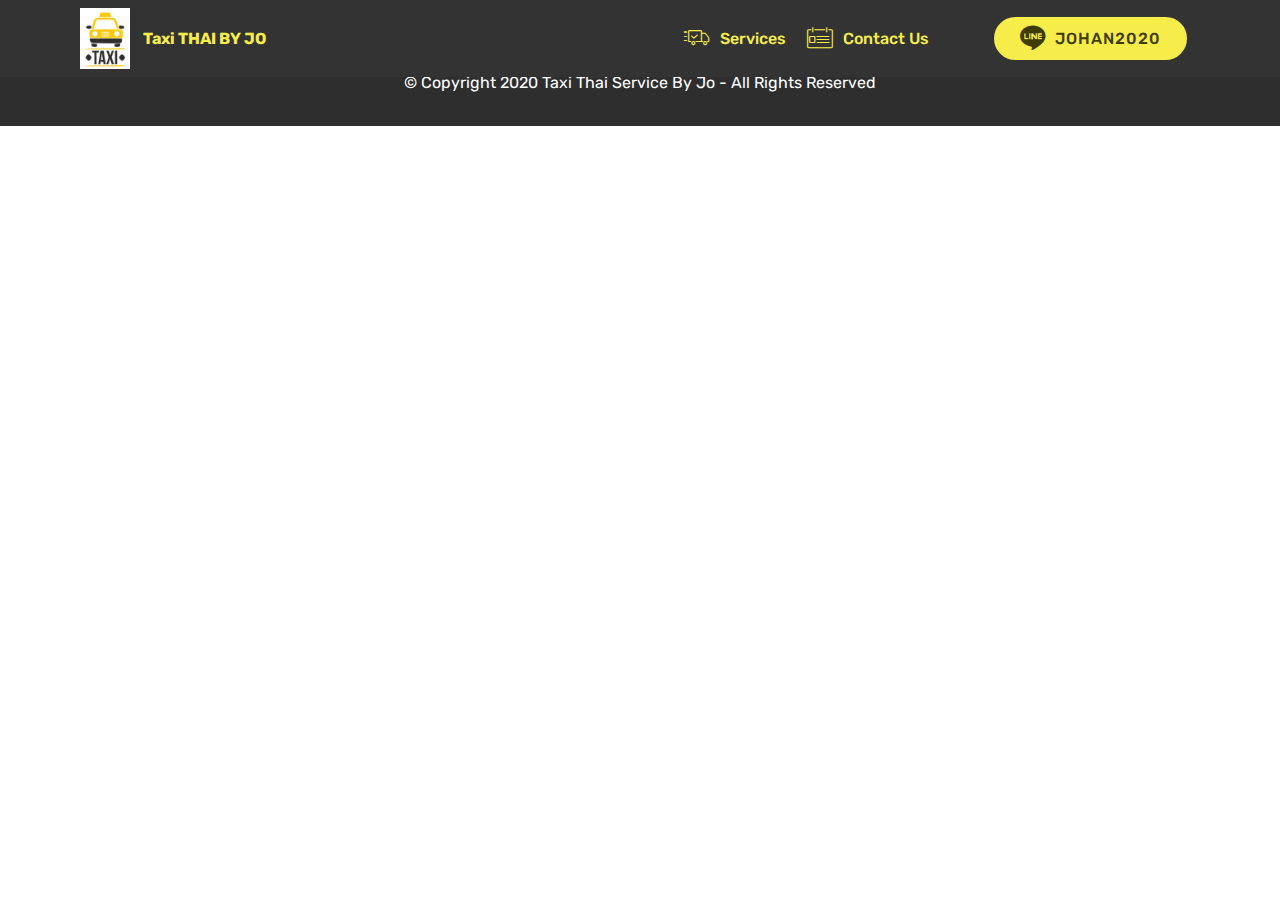
==== commit 798f015e: "create github pages" ====
--- a/page1.html
+++ b/page1.html
@@ -68,7 +68,7 @@
     </nav>
 </section>
 
-<section class="engine"><a href="https://mobirise.info/b">create a website for free</a></section><section once="footers" class="cid-saDfvGKWAn" id="footer7-t">
+<section class="engine"><a href="https://mobirise.info/o">free portfolio web templates</a></section><section once="footers" class="cid-saDfvGKWAn" id="footer7-t">
 
     
 
@@ -83,11 +83,7 @@
                     
                     
                     
-                <li class="foot-menu-item mbr-fonts-style display-7">
-                        <a class="text-white mbr-bold" href="index.html#contacts3-u" target="_blank">About us</a>
-                    </li><li class="foot-menu-item mbr-fonts-style display-7">
-                        <a class="text-white mbr-bold" href="index.html#content4-n" target="_blank">Services</a>
-                    </li><li class="foot-menu-item mbr-fonts-style display-7"><a class="text-white mbr-bold" href="index.html#contacts3-u" target="_blank"></a><a href="tel:+66938858688" class="text-success">CALL NOW&nbsp; &nbsp; &nbsp; &nbsp; &nbsp; &nbsp; &nbsp; &nbsp; &nbsp; &nbsp; &nbsp;</a></li></ul>
+                <li class="foot-menu-item mbr-fonts-style display-7"><a href="index.html#content4-n" class="text-white">Our Service</a></li><li class="foot-menu-item mbr-fonts-style display-7"><a href="tel:+66938858688" class="text-success">Contact Now</a></li></ul>
             </div>
             
             <div class="row row-copirayt">
--- a/assets/mobirise/css/mbr-additional.css
+++ b/assets/mobirise/css/mbr-additional.css
@@ -1875,7 +1875,7 @@
   width: 100%;
 }
 .cid-saDfvGKWAn .media-container-row .mbr-text {
-  color: #f7ed4a;
+  color: #ffffff;
 }
 .cid-sbbTDkPxTC .navbar {
   padding: .5rem 0;
@@ -2356,5 +2356,5 @@
   width: 100%;
 }
 .cid-saDfvGKWAn .media-container-row .mbr-text {
-  color: #f7ed4a;
-}
+  color: #ffffff;
+}
--- a/assets/mobirise/css/mbr-additional.css
+++ b/assets/mobirise/css/mbr-additional.css
@@ -1875,7 +1875,7 @@
   width: 100%;
 }
 .cid-saDfvGKWAn .media-container-row .mbr-text {
-  color: #f7ed4a;
+  color: #ffffff;
 }
 .cid-sbbTDkPxTC .navbar {
   padding: .5rem 0;
@@ -2356,5 +2356,5 @@
   width: 100%;
 }
 .cid-saDfvGKWAn .media-container-row .mbr-text {
-  color: #f7ed4a;
-}
+  color: #ffffff;
+}
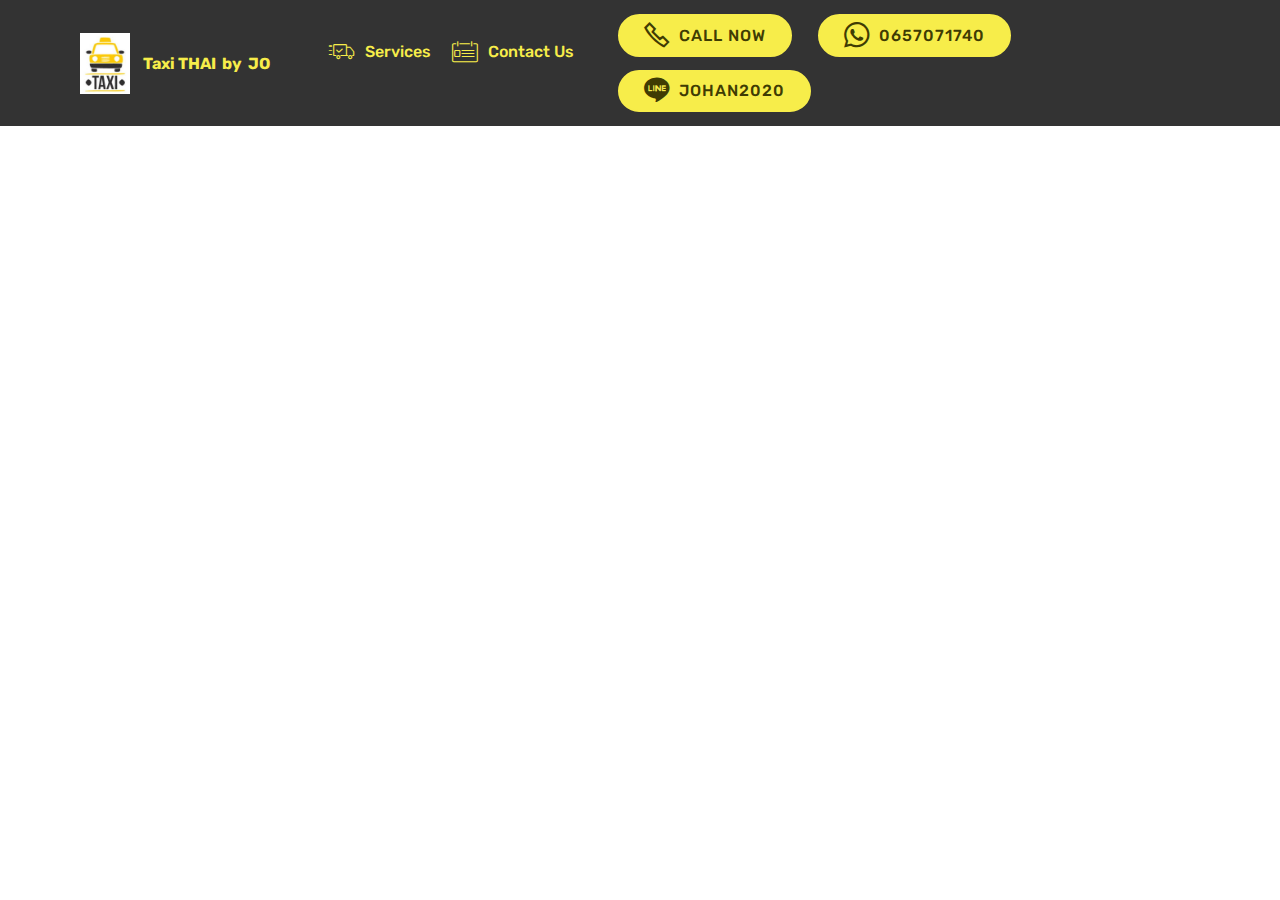
==== commit 51b07880: "create github pages" ====
--- a/page1.html
+++ b/page1.html
@@ -11,6 +11,7 @@
   
   
   <title>Service</title>
+  <link rel="stylesheet" href="assets/web/assets/mobirise-icons2/mobirise2.css">
   <link rel="stylesheet" href="assets/web/assets/mobirise-icons/mobirise-icons.css">
   <link rel="stylesheet" href="assets/bootstrap/css/bootstrap.min.css">
   <link rel="stylesheet" href="assets/bootstrap/css/bootstrap-grid.min.css">
@@ -45,7 +46,7 @@
                          <img src="assets/images/taxi-logo-122x147.jpg" alt="Mobirise" title="" style="height: 3.8rem;">
                     </a>
                 </span>
-                <span class="navbar-caption-wrap"><a class="navbar-caption text-success display-4" href="https://mobirise.co">Taxi THAI BY JO</a></span>
+                <span class="navbar-caption-wrap"><a class="navbar-caption text-success display-4" href="https://mobirise.co">Taxi THAI &nbsp;by &nbsp;JO</a></span>
             </div>
         </div>
         <div class="collapse navbar-collapse" id="navbarSupportedContent">
@@ -61,14 +62,18 @@
                     <a class="nav-link link text-success display-4" href="https://mobirise.co">
                         </a>
                 </li></ul>
-            <div class="navbar-buttons mbr-section-btn"><a class="btn btn-sm btn-success display-4" href="https://mobirise.co"><span class="socicon socicon-line mbr-iconfont mbr-iconfont-btn"></span>
+            <div class="navbar-buttons mbr-section-btn"><a class="btn btn-sm btn-success display-4" href="tel:+66938858688"><span class="mobi-mbri mobi-mbri-phone mbr-iconfont mbr-iconfont-btn"></span>
+                    
+                    CALL NOW</a> <a class="btn btn-sm btn-success display-4" href="https://wa.link/iluv8w"><span class="socicon socicon-whatsapp mbr-iconfont mbr-iconfont-btn"></span>
+                    
+                    0657071740</a> <a class="btn btn-sm btn-success display-4" href="https://line.me/ti/p/gUDu17UdOW"><span class="socicon socicon-line mbr-iconfont mbr-iconfont-btn"></span>
                     
                     JOHAN2020</a></div>
         </div>
     </nav>
 </section>
 
-<section class="engine"><a href="https://mobirise.info/o">free portfolio web templates</a></section><section once="footers" class="cid-saDfvGKWAn" id="footer7-t">
+<section class="engine"><a href="https://mobirise.info/s">free bootstrap themes</a></section><section once="footers" class="cid-saDfvGKWAn" id="footer7-t">
 
     
 
@@ -100,10 +105,10 @@
   <script src="assets/popper/popper.min.js"></script>
   <script src="assets/bootstrap/js/bootstrap.min.js"></script>
   <script src="assets/tether/tether.min.js"></script>
-  <script src="assets/smoothscroll/smooth-scroll.js"></script>
   <script src="assets/dropdown/js/nav-dropdown.js"></script>
   <script src="assets/dropdown/js/navbar-dropdown.js"></script>
   <script src="assets/touchswipe/jquery.touch-swipe.min.js"></script>
+  <script src="assets/smoothscroll/smooth-scroll.js"></script>
   <script src="assets/theme/js/script.js"></script>
   
   
--- a/assets/web/assets/mobirise-icons2/mobirise2.css
+++ b/assets/web/assets/mobirise-icons2/mobirise2.css
@@ -0,0 +1,498 @@
+@font-face {
+  font-family: 'Moririse2';
+  font-display: swap;
+  src:  url('mobirise2.eot?f2bix4');
+  src:  url('mobirise2.eot?f2bix4#iefix') format('embedded-opentype'),
+    url('mobirise2.ttf?f2bix4') format('truetype'),
+    url('mobirise2.woff?f2bix4') format('woff'),
+    url('mobirise2.svg?f2bix4#mobirise2') format('svg');
+  font-weight: normal;
+  font-style: normal;
+}
+
+[class^="mobi-"], [class*=" mobi-"] {
+  /* use !important to prevent issues with browser extensions that change fonts */
+  font-family: 'Moririse2' !important;
+  speak: none;
+  font-style: normal;
+  font-weight: normal;
+  font-variant: normal;
+  text-transform: none;
+  line-height: 1;
+
+  /* Better Font Rendering =========== */
+  -webkit-font-smoothing: antialiased;
+  -moz-osx-font-smoothing: grayscale;
+}
+
+.mobi-mbri-add-submenu:before {
+  content: "\e900";
+}
+.mobi-mbri-alert:before {
+  content: "\e901";
+}
+.mobi-mbri-align-center:before {
+  content: "\e902";
+}
+.mobi-mbri-align-justify:before {
+  content: "\e903";
+}
+.mobi-mbri-align-left:before {
+  content: "\e904";
+}
+.mobi-mbri-align-right:before {
+  content: "\e905";
+}
+.mobi-mbri-android:before {
+  content: "\e906";
+}
+.mobi-mbri-apple:before {
+  content: "\e907";
+}
+.mobi-mbri-arrow-down:before {
+  content: "\e908";
+}
+.mobi-mbri-arrow-next:before {
+  content: "\e909";
+}
+.mobi-mbri-arrow-prev:before {
+  content: "\e90a";
+}
+.mobi-mbri-arrow-up:before {
+  content: "\e90b";
+}
+.mobi-mbri-bold:before {
+  content: "\e90c";
+}
+.mobi-mbri-bookmark:before {
+  content: "\e90d";
+}
+.mobi-mbri-bootstrap:before {
+  content: "\e90e";
+}
+.mobi-mbri-briefcase:before {
+  content: "\e90f";
+}
+.mobi-mbri-browse:before {
+  content: "\e910";
+}
+.mobi-mbri-bulleted-list:before {
+  content: "\e911";
+}
+.mobi-mbri-calendar:before {
+  content: "\e912";
+}
+.mobi-mbri-camera:before {
+  content: "\e913";
+}
+.mobi-mbri-cart-add:before {
+  content: "\e914";
+}
+.mobi-mbri-cart-full:before {
+  content: "\e915";
+}
+.mobi-mbri-cash:before {
+  content: "\e916";
+}
+.mobi-mbri-change-style:before {
+  content: "\e917";
+}
+.mobi-mbri-chat:before {
+  content: "\e918";
+}
+.mobi-mbri-clock:before {
+  content: "\e919";
+}
+.mobi-mbri-close:before {
+  content: "\e91a";
+}
+.mobi-mbri-cloud:before {
+  content: "\e91b";
+}
+.mobi-mbri-code:before {
+  content: "\e91c";
+}
+.mobi-mbri-contact-form:before {
+  content: "\e91d";
+}
+.mobi-mbri-credit-card:before {
+  content: "\e91e";
+}
+.mobi-mbri-cursor-click:before {
+  content: "\e91f";
+}
+.mobi-mbri-cust-feedback:before {
+  content: "\e920";
+}
+.mobi-mbri-database:before {
+  content: "\e921";
+}
+.mobi-mbri-delivery:before {
+  content: "\e922";
+}
+.mobi-mbri-desktop:before {
+  content: "\e923";
+}
+.mobi-mbri-devices:before {
+  content: "\e924";
+}
+.mobi-mbri-down:before {
+  content: "\e925";
+}
+.mobi-mbri-download-2:before {
+  content: "\e926";
+}
+.mobi-mbri-download:before {
+  content: "\e927";
+}
+.mobi-mbri-drag-n-drop-2:before {
+  content: "\e928";
+}
+.mobi-mbri-drag-n-drop:before {
+  content: "\e929";
+}
+.mobi-mbri-edit-2:before {
+  content: "\e92a";
+}
+.mobi-mbri-edit:before {
+  content: "\e92b";
+}
+.mobi-mbri-error:before {
+  content: "\e92c";
+}
+.mobi-mbri-extension:before {
+  content: "\e92d";
+}
+.mobi-mbri-features:before {
+  content: "\e92e";
+}
+.mobi-mbri-file:before {
+  content: "\e92f";
+}
+.mobi-mbri-flag:before {
+  content: "\e930";
+}
+.mobi-mbri-folder:before {
+  content: "\e931";
+}
+.mobi-mbri-gift:before {
+  content: "\e932";
+}
+.mobi-mbri-github:before {
+  content: "\e933";
+}
+.mobi-mbri-globe-2:before {
+  content: "\e934";
+}
+.mobi-mbri-globe:before {
+  content: "\e935";
+}
+.mobi-mbri-growing-chart:before {
+  content: "\e936";
+}
+.mobi-mbri-hearth:before {
+  content: "\e937";
+}
+.mobi-mbri-help:before {
+  content: "\e938";
+}
+.mobi-mbri-home:before {
+  content: "\e939";
+}
+.mobi-mbri-hot-cup:before {
+  content: "\e93a";
+}
+.mobi-mbri-idea:before {
+  content: "\e93b";
+}
+.mobi-mbri-image-gallery:before {
+  content: "\e93c";
+}
+.mobi-mbri-image-slider:before {
+  content: "\e93d";
+}
+.mobi-mbri-info:before {
+  content: "\e93e";
+}
+.mobi-mbri-italic:before {
+  content: "\e93f";
+}
+.mobi-mbri-key:before {
+  content: "\e940";
+}
+.mobi-mbri-laptop:before {
+  content: "\e941";
+}
+.mobi-mbri-layers:before {
+  content: "\e942";
+}
+.mobi-mbri-left-right:before {
+  content: "\e943";
+}
+.mobi-mbri-left:before {
+  content: "\e944";
+}
+.mobi-mbri-letter:before {
+  content: "\e945";
+}
+.mobi-mbri-like:before {
+  content: "\e946";
+}
+.mobi-mbri-link:before {
+  content: "\e947";
+}
+.mobi-mbri-lock:before {
+  content: "\e948";
+}
+.mobi-mbri-login:before {
+  content: "\e949";
+}
+.mobi-mbri-logout:before {
+  content: "\e94a";
+}
+.mobi-mbri-magic-stick:before {
+  content: "\e94b";
+}
+.mobi-mbri-map-pin:before {
+  content: "\e94c";
+}
+.mobi-mbri-menu:before {
+  content: "\e94d";
+}
+.mobi-mbri-mobile-2:before {
+  content: "\e94e";
+}
+.mobi-mbri-mobile-horizontal:before {
+  content: "\e94f";
+}
+.mobi-mbri-mobile:before {
+  content: "\e950";
+}
+.mobi-mbri-mobirise:before {
+  content: "\e951";
+}
+.mobi-mbri-more-horizontal:before {
+  content: "\e952";
+}
+.mobi-mbri-more-vertical:before {
+  content: "\e953";
+}
+.mobi-mbri-music:before {
+  content: "\e954";
+}
+.mobi-mbri-new-file:before {
+  content: "\e955";
+}
+.mobi-mbri-numbered-list:before {
+  content: "\e956";
+}
+.mobi-mbri-opened-folder:before {
+  content: "\e957";
+}
+.mobi-mbri-pages:before {
+  content: "\e958";
+}
+.mobi-mbri-paper-plane:before {
+  content: "\e959";
+}
+.mobi-mbri-paperclip:before {
+  content: "\e95a";
+}
+.mobi-mbri-phone:before {
+  content: "\e95b";
+}
+.mobi-mbri-photo:before {
+  content: "\e95c";
+}
+.mobi-mbri-photos:before {
+  content: "\e95d";
+}
+.mobi-mbri-pin:before {
+  content: "\e95e";
+}
+.mobi-mbri-play:before {
+  content: "\e95f";
+}
+.mobi-mbri-plus:before {
+  content: "\e960";
+}
+.mobi-mbri-preview:before {
+  content: "\e961";
+}
+.mobi-mbri-print:before {
+  content: "\e962";
+}
+.mobi-mbri-protect:before {
+  content: "\e963";
+}
+.mobi-mbri-question:before {
+  content: "\e964";
+}
+.mobi-mbri-quote-left:before {
+  content: "\e965";
+}
+.mobi-mbri-quote-right:before {
+  content: "\e966";
+}
+.mobi-mbri-redo:before {
+  content: "\e967";
+}
+.mobi-mbri-refresh:before {
+  content: "\e968";
+}
+.mobi-mbri-responsive-2:before {
+  content: "\e969";
+}
+.mobi-mbri-responsive:before {
+  content: "\e96a";
+}
+.mobi-mbri-right:before {
+  content: "\e96b";
+}
+.mobi-mbri-rocket:before {
+  content: "\e96c";
+}
+.mobi-mbri-sad-face:before {
+  content: "\e96d";
+}
+.mobi-mbri-sale:before {
+  content: "\e96e";
+}
+.mobi-mbri-save:before {
+  content: "\e96f";
+}
+.mobi-mbri-search:before {
+  content: "\e970";
+}
+.mobi-mbri-setting-2:before {
+  content: "\e971";
+}
+.mobi-mbri-setting-3:before {
+  content: "\e972";
+}
+.mobi-mbri-setting:before {
+  content: "\e973";
+}
+.mobi-mbri-share:before {
+  content: "\e974";
+}
+.mobi-mbri-shopping-bag:before {
+  content: "\e975";
+}
+.mobi-mbri-shopping-basket:before {
+  content: "\e976";
+}
+.mobi-mbri-shopping-cart:before {
+  content: "\e977";
+}
+.mobi-mbri-sites:before {
+  content: "\e978";
+}
+.mobi-mbri-smile-face:before {
+  content: "\e979";
+}
+.mobi-mbri-speed:before {
+  content: "\e97a";
+}
+.mobi-mbri-star:before {
+  content: "\e97b";
+}
+.mobi-mbri-success:before {
+  content: "\e97c";
+}
+.mobi-mbri-sun:before {
+  content: "\e97d";
+}
+.mobi-mbri-sun2:before {
+  content: "\e97e";
+}
+.mobi-mbri-tablet-vertical:before {
+  content: "\e97f";
+}
+.mobi-mbri-tablet:before {
+  content: "\e980";
+}
+.mobi-mbri-target:before {
+  content: "\e981";
+}
+.mobi-mbri-timer:before {
+  content: "\e982";
+}
+.mobi-mbri-to-ftp:before {
+  content: "\e983";
+}
+.mobi-mbri-to-local-drive:before {
+  content: "\e984";
+}
+.mobi-mbri-touch-swipe:before {
+  content: "\e985";
+}
+.mobi-mbri-touch:before {
+  content: "\e986";
+}
+.mobi-mbri-trash:before {
+  content: "\e987";
+}
+.mobi-mbri-underline:before {
+  content: "\e988";
+}
+.mobi-mbri-undo:before {
+  content: "\e989";
+}
+.mobi-mbri-unlink:before {
+  content: "\e98a";
+}
+.mobi-mbri-unlock:before {
+  content: "\e98b";
+}
+.mobi-mbri-up-down:before {
+  content: "\e98c";
+}
+.mobi-mbri-up:before {
+  content: "\e98d";
+}
+.mobi-mbri-update:before {
+  content: "\e98e";
+}
+.mobi-mbri-upload-2:before {
+  content: "\e98f";
+}
+.mobi-mbri-upload:before {
+  content: "\e990";
+}
+.mobi-mbri-user-2:before {
+  content: "\e991";
+}
+.mobi-mbri-user:before {
+  content: "\e992";
+}
+.mobi-mbri-users:before {
+  content: "\e993";
+}
+.mobi-mbri-video-play:before {
+  content: "\e994";
+}
+.mobi-mbri-video:before {
+  content: "\e995";
+}
+.mobi-mbri-watch:before {
+  content: "\e996";
+}
+.mobi-mbri-website-theme-2:before {
+  content: "\e997";
+}
+.mobi-mbri-website-theme:before {
+  content: "\e998";
+}
+.mobi-mbri-wifi:before {
+  content: "\e999";
+}
+.mobi-mbri-windows:before {
+  content: "\e99a";
+}
+.mobi-mbri-zoom-in:before {
+  content: "\e99b";
+}
+.mobi-mbri-zoom-out:before {
+  content: "\e99c";
+}
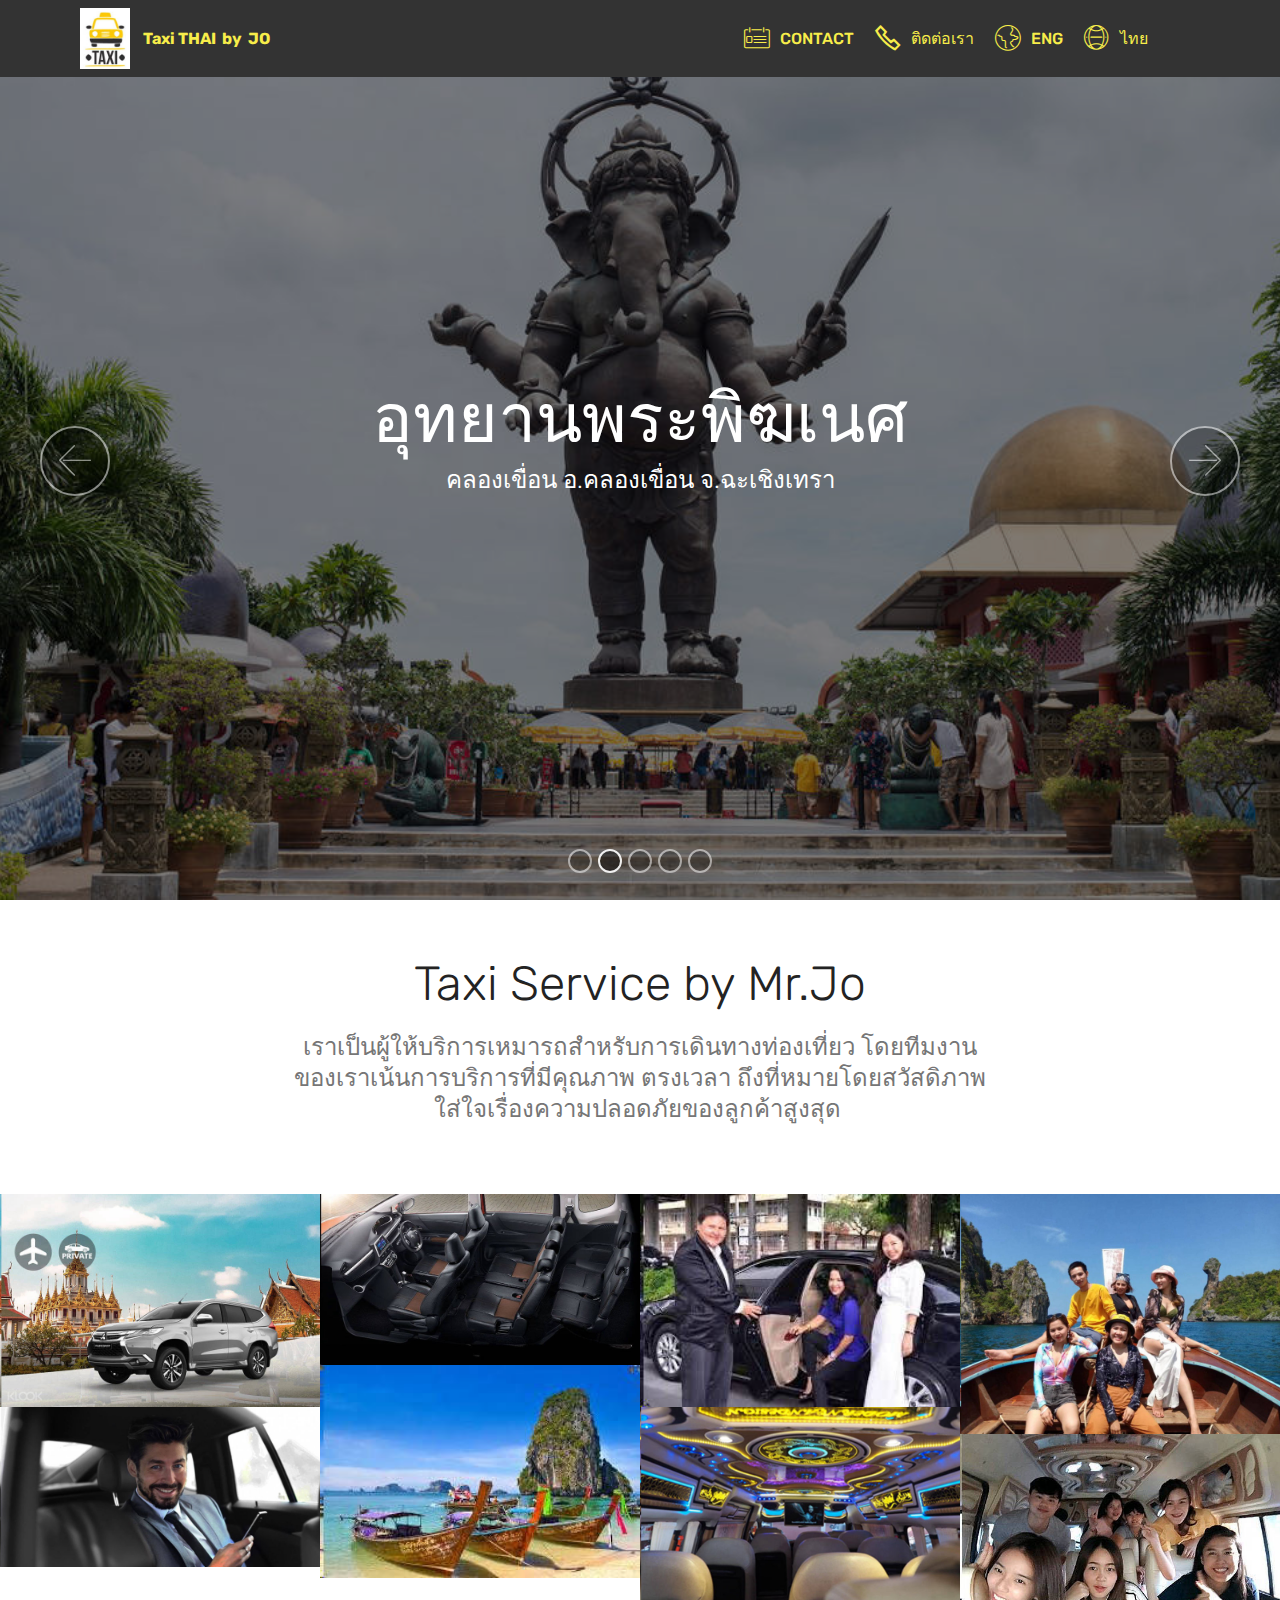
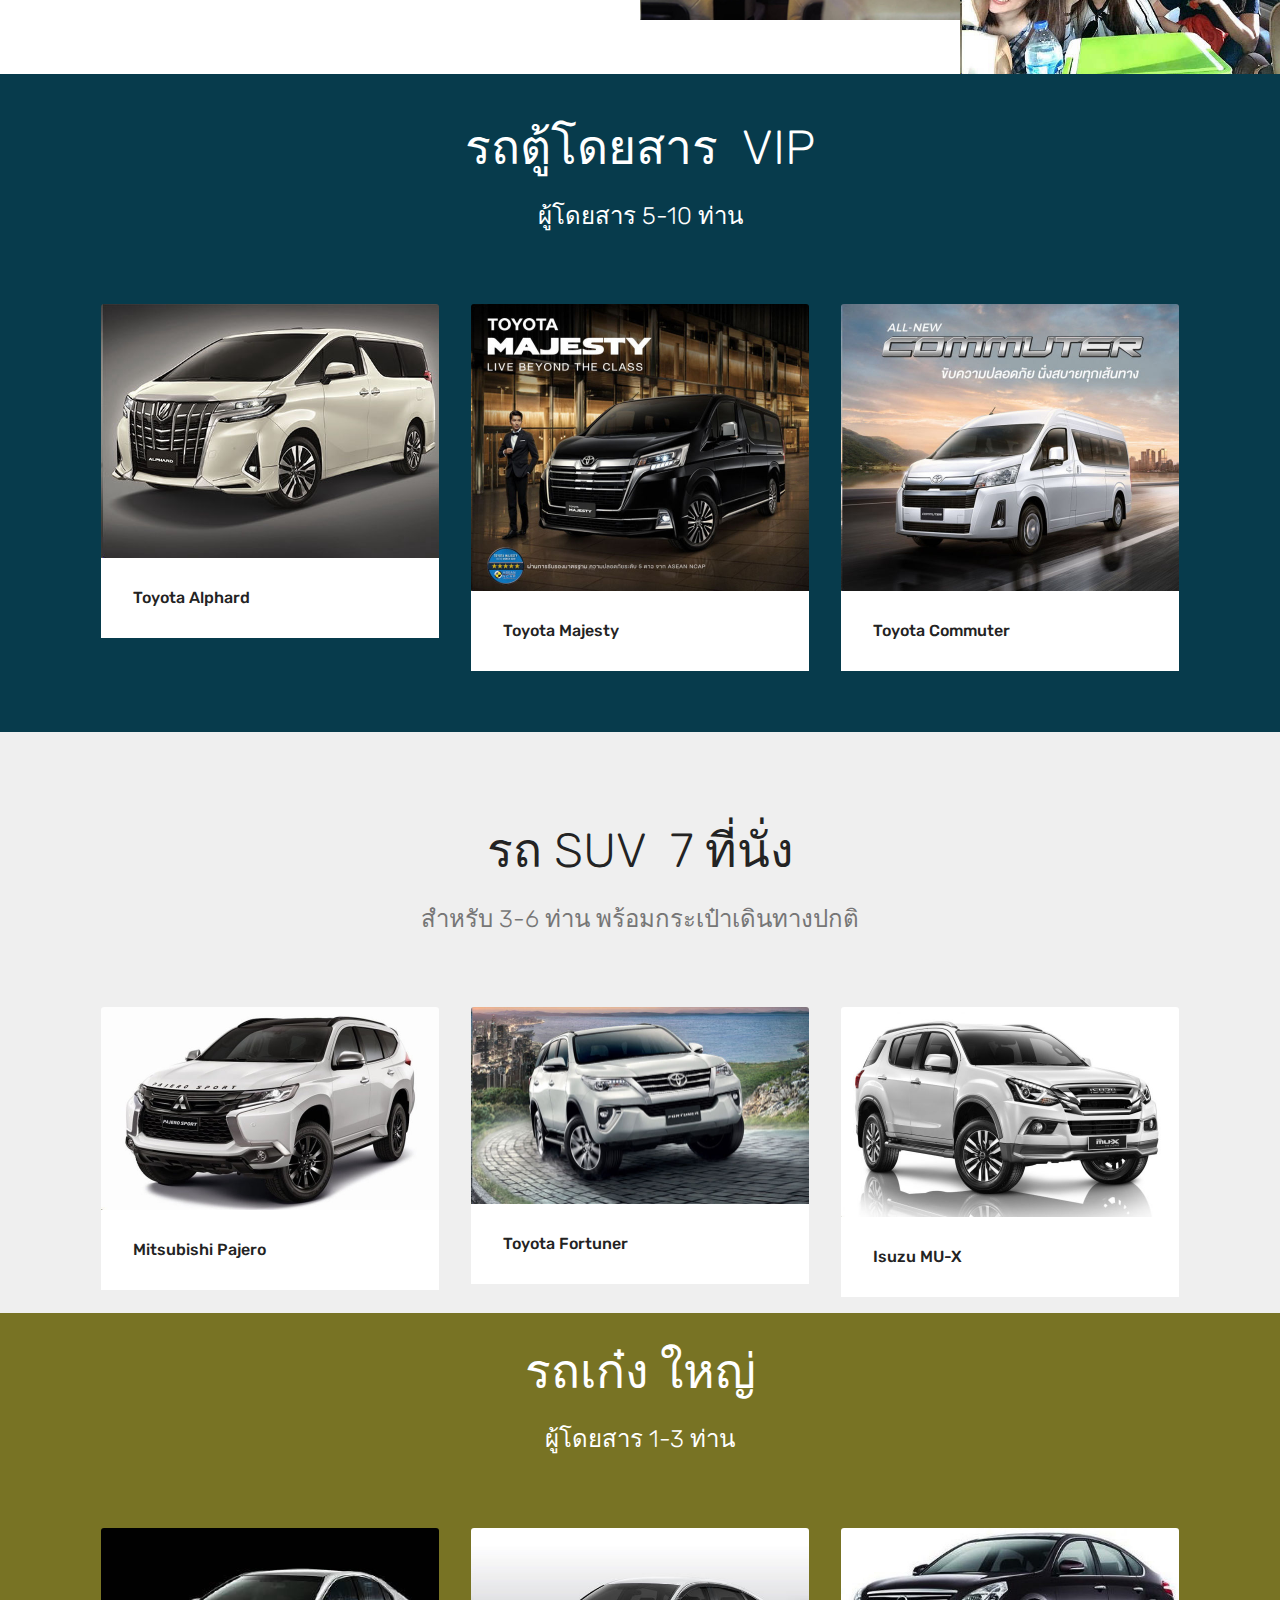
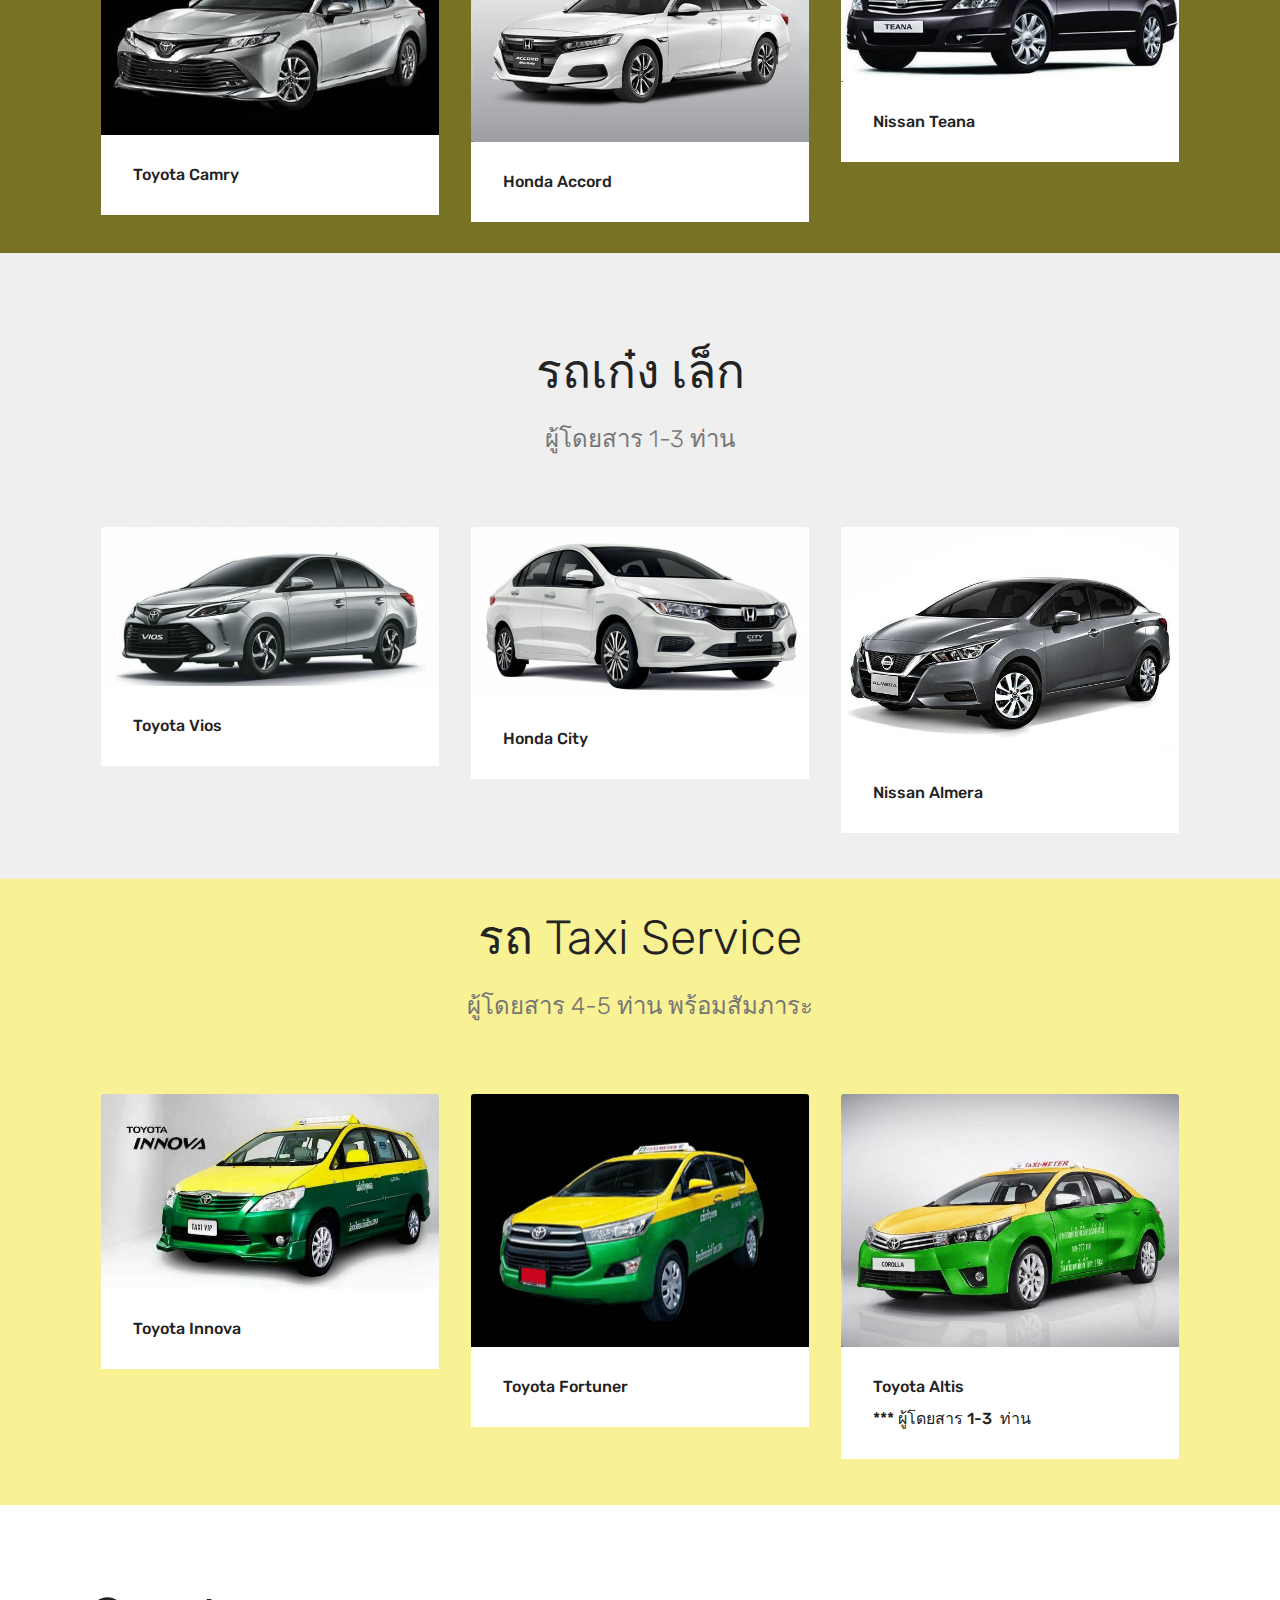
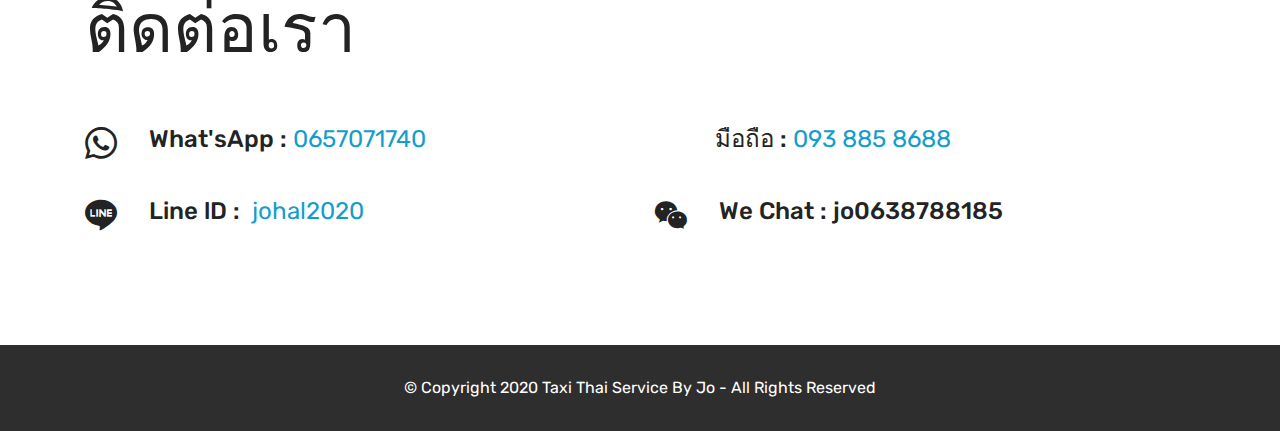
==== commit cbee0947: "create github pages" ====
--- a/page1.html
+++ b/page1.html
@@ -5,28 +5,33 @@
   <meta charset="UTF-8">
   <meta http-equiv="X-UA-Compatible" content="IE=edge">
   <meta name="generator" content="Mobirise v4.12.4, mobirise.com">
+  <meta name="twitter:card" content="summary_large_image"/>
+  <meta name="twitter:image:src" content="assets/images/page1-meta.jpg">
+  <meta property="og:image" content="assets/images/page1-meta.jpg">
+  <meta name="twitter:title" content="Service TH">
   <meta name="viewport" content="width=device-width, initial-scale=1, minimum-scale=1">
   <link rel="shortcut icon" href="assets/images/taxi-logo-122x147.jpg" type="image/x-icon">
-  <meta name="description" content="Website Builder Description">
-  
-  
-  <title>Service</title>
+  <meta name="description" content="บริการรถรับ-ส่งสนามบิน สุวรรณภูมิ ดอนเมือง อู่ตะเภา และตามสถานที่ต่างๆทั่วประเทศ">
+  
+  
+  <title>Service TH</title>
   <link rel="stylesheet" href="assets/web/assets/mobirise-icons2/mobirise2.css">
   <link rel="stylesheet" href="assets/web/assets/mobirise-icons/mobirise-icons.css">
   <link rel="stylesheet" href="assets/bootstrap/css/bootstrap.min.css">
   <link rel="stylesheet" href="assets/bootstrap/css/bootstrap-grid.min.css">
   <link rel="stylesheet" href="assets/bootstrap/css/bootstrap-reboot.min.css">
+  <link rel="stylesheet" href="assets/dropdown/css/style.css">
   <link rel="stylesheet" href="assets/tether/tether.min.css">
-  <link rel="stylesheet" href="assets/dropdown/css/style.css">
   <link rel="stylesheet" href="assets/socicon/css/styles.css">
   <link rel="stylesheet" href="assets/theme/css/style.css">
+  <link rel="stylesheet" href="assets/gallery/style.css">
   <link rel="preload" as="style" href="assets/mobirise/css/mbr-additional.css"><link rel="stylesheet" href="assets/mobirise/css/mbr-additional.css" type="text/css">
   
   
   
 </head>
 <body>
-  <section class="menu cid-sbbTDkPxTC" once="menu" id="menu1-s">
+  <section class="menu cid-sbeqlVEjAb" once="menu" id="menu1-19">
 
     
 
@@ -50,30 +55,409 @@
             </div>
         </div>
         <div class="collapse navbar-collapse" id="navbarSupportedContent">
-            <ul class="navbar-nav nav-dropdown" data-app-modern-menu="true"><li class="nav-item">
-                    <a class="nav-link link text-success display-4" href="index.html#content4-n"><span class="mbri-delivery mbr-iconfont mbr-iconfont-btn"></span>
-                        
-                        Services
-                    </a>
-                </li><li class="nav-item"><a class="nav-link link text-success display-4" href="index.html#contacts3-u"><span class="mbri-contact-form mbr-iconfont mbr-iconfont-btn"></span>
-                        Contact Us</a></li><li class="nav-item"><a class="nav-link link text-success display-4" href="https://mobirise.co">
+            <ul class="navbar-nav nav-dropdown nav-right" data-app-modern-menu="true"><li class="nav-item"><a class="nav-link link text-success display-4" href="index.html#contacts3-u"><span class="mbri-contact-form mbr-iconfont mbr-iconfont-btn"></span>CONTACT</a></li><li class="nav-item"><a class="nav-link link text-success display-4" href="page1.html#contacts3-17"><span class="mobi-mbri mobi-mbri-phone mbr-iconfont mbr-iconfont-btn"></span>ติดต่อเรา</a></li><li class="nav-item"><a class="nav-link link text-success display-4" href="index.html#slider1-m"><span class="mbri-globe mbr-iconfont mbr-iconfont-btn"></span>ENG</a></li><li class="nav-item"><a class="nav-link link text-success display-4" href="page1.html#slider1-z"><span class="mbri-globe-2 mbr-iconfont mbr-iconfont-btn"></span>ไทย</a></li><li class="nav-item"><a class="nav-link link text-success display-4" href="https://mobirise.co">
                         </a></li>
                 <li class="nav-item">
                     <a class="nav-link link text-success display-4" href="https://mobirise.co">
                         </a>
                 </li></ul>
-            <div class="navbar-buttons mbr-section-btn"><a class="btn btn-sm btn-success display-4" href="tel:+66938858688"><span class="mobi-mbri mobi-mbri-phone mbr-iconfont mbr-iconfont-btn"></span>
-                    
-                    CALL NOW</a> <a class="btn btn-sm btn-success display-4" href="https://wa.link/iluv8w"><span class="socicon socicon-whatsapp mbr-iconfont mbr-iconfont-btn"></span>
-                    
-                    0657071740</a> <a class="btn btn-sm btn-success display-4" href="https://line.me/ti/p/gUDu17UdOW"><span class="socicon socicon-line mbr-iconfont mbr-iconfont-btn"></span>
-                    
-                    JOHAN2020</a></div>
+            
         </div>
     </nav>
 </section>
 
-<section class="engine"><a href="https://mobirise.info/s">free bootstrap themes</a></section><section once="footers" class="cid-saDfvGKWAn" id="footer7-t">
+<section class="engine"><a href="https://mobirise.info/l">free site templates</a></section><section class="carousel slide cid-sbe4wIcJRL" data-interval="false" id="slider1-z">
+
+    
+
+    <div class="full-screen"><div class="mbr-slider slide carousel" data-keyboard="false" data-ride="carousel" data-interval="4000" data-pause="true"><ol class="carousel-indicators"><li data-app-prevent-settings="" data-target="#slider1-z" data-slide-to="0"></li><li data-app-prevent-settings="" data-target="#slider1-z" class=" active" data-slide-to="1"></li><li data-app-prevent-settings="" data-target="#slider1-z" data-slide-to="2"></li><li data-app-prevent-settings="" data-target="#slider1-z" data-slide-to="3"></li><li data-app-prevent-settings="" data-target="#slider1-z" data-slide-to="4"></li></ol><div class="carousel-inner" role="listbox"><div class="carousel-item slider-fullscreen-image" data-bg-video-slide="false" style="background-image: url(assets/images/clip-16-750x370.jpg);"><div class="container container-slide"><div class="image_wrapper"><div class="mbr-overlay"></div><img src="assets/images/clip-16-750x370.jpg" alt="" title=""><div class="carousel-caption justify-content-center"><div class="col-10 align-center"><h2 class="mbr-fonts-style display-1">บริการรับ-ส่ง สนามบิน</h2><p class="lead mbr-text mbr-fonts-style display-5">ท่าอากาศยานสุวรรณภูมิ , ท่าอากาศยานดอนเมือง<br></p></div></div></div></div></div><div class="carousel-item slider-fullscreen-image active" data-bg-video-slide="false" style="background-image: url(assets/images/clip-17-1000x667.jpg);"><div class="container container-slide"><div class="image_wrapper"><div class="mbr-overlay"></div><img src="assets/images/clip-17-1000x667.jpg" alt="" title=""><div class="carousel-caption justify-content-center"><div class="col-10 align-center"><h2 class="mbr-fonts-style display-1">อุทยานพระพิฆเนศ</h2><p class="lead mbr-text mbr-fonts-style display-5">คลองเขื่อน อ.คลองเขื่อน จ.ฉะเชิงเทรา</p></div></div></div></div></div><div class="carousel-item slider-fullscreen-image" data-bg-video-slide="false" style="background-image: url(assets/images/clip-19-700x428.jpg);"><div class="container container-slide"><div class="image_wrapper"><div class="mbr-overlay"></div><img src="assets/images/clip-19-700x428.jpg" alt="" title=""><div class="carousel-caption justify-content-center"><div class="col-10 align-center"><h2 class="mbr-fonts-style display-1">หาดจอมเทียน</h2><p class="lead mbr-text mbr-fonts-style display-5">พัทยา จ.ชลบุรี</p></div></div></div></div></div><div class="carousel-item slider-fullscreen-image" data-bg-video-slide="false" style="background-image: url(assets/images/clip-22-1170x468.jpg);"><div class="container container-slide"><div class="image_wrapper"><div class="mbr-overlay"></div><img src="assets/images/clip-22-1170x468.jpg" alt="" title=""><div class="carousel-caption justify-content-center"><div class="col-10 align-right"><h2 class="mbr-fonts-style display-1">ตลาดร้อยปี</h2><p class="lead mbr-text mbr-fonts-style display-5">อำเภอสามชุก , สุพรรณบุรี</p></div></div></div></div></div><div class="carousel-item slider-fullscreen-image" data-bg-video-slide="false" style="background-image: url(assets/images/clip-24-800x530.jpg);"><div class="container container-slide"><div class="image_wrapper"><div class="mbr-overlay"></div><img src="assets/images/clip-24-800x530.jpg" alt="" title=""><div class="carousel-caption justify-content-center"><div class="col-10 align-right"><h2 class="mbr-fonts-style display-1">สะพานข้ามแม่น้ำแคว</h2><p class="lead mbr-text mbr-fonts-style display-5">เมืองกาญจนบุรี</p></div></div></div></div></div></div><a data-app-prevent-settings="" class="carousel-control carousel-control-prev" role="button" data-slide="prev" href="#slider1-z"><span aria-hidden="true" class="mbri-left mbr-iconfont"></span><span class="sr-only">Previous</span></a><a data-app-prevent-settings="" class="carousel-control carousel-control-next" role="button" data-slide="next" href="#slider1-z"><span aria-hidden="true" class="mbri-right mbr-iconfont"></span><span class="sr-only">Next</span></a></div></div>
+
+</section>
+
+<section class="mbr-section content4 cid-sbe4wJGznD" id="content4-10">
+
+    
+
+    <div class="container">
+        <div class="media-container-row">
+            <div class="title col-12 col-md-8">
+                <h2 class="align-center pb-3 mbr-fonts-style display-2">
+                    Taxi Service by Mr.Jo</h2>
+                <h3 class="mbr-section-subtitle align-center mbr-light mbr-fonts-style display-5">เราเป็นผู้ให้บริการเหมารถสำหรับการเดินทางท่องเที่ยว โดยทีมงานของเราเน้นการบริการที่มีคุณภาพ ตรงเวลา ถึงที่หมายโดยสวัสดิภาพ ใส่ใจเรื่องความปลอดภัยของลูกค้าสูงสุด&nbsp;</h3>
+                
+            </div>
+        </div>
+    </div>
+</section>
+
+<section class="mbr-gallery mbr-slider-carousel cid-sbe4wKJfeB" id="gallery3-11">
+
+    
+
+    <div>
+        <div><!-- Filter --><!-- Gallery --><div class="mbr-gallery-row"><div class="mbr-gallery-layout-default"><div><div><div class="mbr-gallery-item mbr-gallery-item--p0" data-video-url="false" data-tags="Awesome"><div href="#lb-gallery3-11" data-slide-to="0" data-toggle="modal"><img src="assets/images/clip-3-750x500-750x500.jpg" alt="" title=""><span class="icon-focus"></span></div></div><div class="mbr-gallery-item mbr-gallery-item--p0" data-video-url="false" data-tags="Responsive"><div href="#lb-gallery3-11" data-slide-to="1" data-toggle="modal"><img src="assets/images/clip-12-960x515-800x429.jpg" alt="" title=""><span class="icon-focus"></span></div></div><div class="mbr-gallery-item mbr-gallery-item--p0" data-video-url="false" data-tags="Responsive"><div href="#lb-gallery3-11" data-slide-to="2" data-toggle="modal"><img src="assets/images/clip-7-275x183-275x183.jpg" alt="" title=""><span class="icon-focus"></span></div></div><div class="mbr-gallery-item mbr-gallery-item--p0" data-video-url="false" data-tags="Creative"><div href="#lb-gallery3-11" data-slide-to="3" data-toggle="modal"><img src="assets/images/clip-25-1024x768-800x600.jpg" alt="" title=""><span class="icon-focus"></span></div></div><div class="mbr-gallery-item mbr-gallery-item--p0" data-video-url="false" data-tags="Animated"><div href="#lb-gallery3-11" data-slide-to="4" data-toggle="modal"><img src="assets/images/clip-11-1030x515-800x400.jpg" alt="" title=""><span class="icon-focus"></span></div></div><div class="mbr-gallery-item mbr-gallery-item--p0" data-video-url="false" data-tags="Awesome"><div href="#lb-gallery3-11" data-slide-to="5" data-toggle="modal"><img src="assets/images/clip-26-275x183-275x183.jpg" alt="" title=""><span class="icon-focus"></span></div></div><div class="mbr-gallery-item mbr-gallery-item--p0" data-video-url="false" data-tags="Animated"><div href="#lb-gallery3-11" data-slide-to="6" data-toggle="modal"><img src="assets/images/clip-27-1000x667-800x534.jpg" alt="" title=""><span class="icon-focus"></span></div></div><div class="mbr-gallery-item mbr-gallery-item--p0" data-video-url="false" data-tags="Awesome"><div href="#lb-gallery3-11" data-slide-to="7" data-toggle="modal"><img src="assets/images/clip-15-545x410-545x410.jpg" alt="" title=""><span class="icon-focus"></span></div></div></div></div><div class="clearfix"></div></div></div><!-- Lightbox --><div data-app-prevent-settings="" class="mbr-slider modal fade carousel slide" tabindex="-1" data-keyboard="true" data-interval="false" id="lb-gallery3-11"><div class="modal-dialog"><div class="modal-content"><div class="modal-body"><div class="carousel-inner"><div class="carousel-item"><img src="assets/images/clip-3-750x500.jpg" alt="" title=""></div><div class="carousel-item"><img src="assets/images/clip-12-960x515.jpg" alt="" title=""></div><div class="carousel-item"><img src="assets/images/clip-7-275x183.jpg" alt="" title=""></div><div class="carousel-item"><img src="assets/images/clip-25-1024x768.jpg" alt="" title=""></div><div class="carousel-item"><img src="assets/images/clip-11-1030x515.jpg" alt="" title=""></div><div class="carousel-item active"><img src="assets/images/clip-26-275x183.jpg" alt="" title=""></div><div class="carousel-item"><img src="assets/images/clip-27-1000x667.jpg" alt="" title=""></div><div class="carousel-item"><img src="assets/images/clip-15-545x410.jpg" alt="" title=""></div></div><a class="carousel-control carousel-control-prev" role="button" data-slide="prev" href="#lb-gallery3-11"><span class="mbri-left mbr-iconfont" aria-hidden="true"></span><span class="sr-only">Previous</span></a><a class="carousel-control carousel-control-next" role="button" data-slide="next" href="#lb-gallery3-11"><span class="mbri-right mbr-iconfont" aria-hidden="true"></span><span class="sr-only">Next</span></a><a class="close" href="#" role="button" data-dismiss="modal"><span class="sr-only">Close</span></a></div></div></div></div></div>
+    </div>
+
+</section>
+
+<section class="features18 popup-btn-cards cid-sbe4wMbiyC" id="features18-12">
+
+    
+
+    
+    <div class="container">
+        <h2 class="mbr-section-title pb-3 align-center mbr-fonts-style display-2">
+            รถตู้โดยสาร &nbsp;VIP</h2>
+        <h3 class="mbr-section-subtitle display-5 align-center mbr-fonts-style mbr-light">ผู้โดยสาร 5-10 ท่าน</h3>
+        <div class="media-container-row pt-5 ">
+            <div class="card p-3 col-12 col-md-6 col-lg-4">
+                <div class="card-wrapper ">
+                    <div class="card-img">
+                        <div class="mbr-overlay"></div>
+                        
+                        <img src="assets/images/clip-4-500x375.jpg" alt="Mobirise" title="">
+                    </div>
+                    <div class="card-box">
+                        <h4 class="card-title mbr-fonts-style display-7">
+                            Toyota Alphard</h4>
+                        
+                    </div>
+                </div>
+            </div>
+            <div class="card p-3 col-12 col-md-6 col-lg-4">
+                <div class="card-wrapper">
+                    <div class="card-img">
+                        <div class="mbr-overlay"></div>
+                        
+                        <img src="assets/images/clip-5-676x574.jpg" alt="Mobirise" title="">
+                    </div>
+                    <div class="card-box">
+                        <h4 class="card-title mbr-fonts-style display-7">
+                            Toyota Majesty<br></h4>
+                        
+                    </div>
+                </div>
+            </div>
+
+            <div class="card p-3 col-12 col-md-6 col-lg-4">
+                <div class="card-wrapper">
+                    <div class="card-img">
+                        <div class="mbr-overlay"></div>
+                        
+                        <img src="assets/images/clip-2-676x574.jpg" alt="Mobirise" title="">
+                    </div>
+                    <div class="card-box">
+                        <h4 class="card-title mbr-fonts-style display-7">
+                            Toyota Commuter</h4>
+                        
+                    </div>
+                </div>
+            </div>
+
+            
+        </div>
+    </div>
+</section>
+
+<section class="features18 popup-btn-cards cid-sbe4wOlFAa" id="features18-13">
+
+    
+
+    
+    <div class="container">
+        <h2 class="mbr-section-title pb-3 align-center mbr-fonts-style display-2">รถ SUV &nbsp;7 ที่นั่ง</h2>
+        <h3 class="mbr-section-subtitle display-5 align-center mbr-fonts-style mbr-light">สำหรับ 3-6 ท่าน พร้อมกระเป๋าเดินทางปกติ</h3>
+        <div class="media-container-row pt-5 ">
+            <div class="card p-3 col-12 col-md-6 col-lg-4">
+                <div class="card-wrapper ">
+                    <div class="card-img">
+                        <div class="mbr-overlay"></div>
+                        
+                        <img src="assets/images/clip-3-676x406.jpg" alt="Mobirise" title="">
+                    </div>
+                    <div class="card-box">
+                        <h4 class="card-title mbr-fonts-style display-7">Mitsubishi Pajero</h4>
+                        
+                    </div>
+                </div>
+            </div>
+            <div class="card p-3 col-12 col-md-6 col-lg-4">
+                <div class="card-wrapper">
+                    <div class="card-img">
+                        <div class="mbr-overlay"></div>
+                        
+                        <img src="assets/images/clip-2-676x395.jpg" alt="Mobirise" title="">
+                    </div>
+                    <div class="card-box">
+                        <h4 class="card-title mbr-fonts-style display-7">Toyota Fortuner</h4>
+                        
+                    </div>
+                </div>
+            </div>
+
+            <div class="card p-3 col-12 col-md-6 col-lg-4">
+                <div class="card-wrapper">
+                    <div class="card-img">
+                        <div class="mbr-overlay"></div>
+                        
+                        <img src="assets/images/clip-4-676x420.jpg" alt="Mobirise" title="">
+                    </div>
+                    <div class="card-box">
+                        <h4 class="card-title mbr-fonts-style display-7">
+                            Isuzu MU-X</h4>
+                        
+                    </div>
+                </div>
+            </div>
+
+            
+        </div>
+    </div>
+</section>
+
+<section class="features18 popup-btn-cards cid-sbe4wQnxKd" id="features18-14">
+
+    
+
+    
+    <div class="container">
+        <h2 class="mbr-section-title pb-3 align-center mbr-fonts-style display-2">
+            รถเก๋ง ใหญ่</h2>
+        <h3 class="mbr-section-subtitle display-5 align-center mbr-fonts-style mbr-light">ผู้โดยสาร 1-3 ท่าน</h3>
+        <div class="media-container-row pt-5 ">
+            <div class="card p-3 col-12 col-md-6 col-lg-4">
+                <div class="card-wrapper ">
+                    <div class="card-img">
+                        <div class="mbr-overlay"></div>
+                        
+                        <img src="assets/images/504273-400x246.jpg" alt="Mobirise" title="">
+                    </div>
+                    <div class="card-box">
+                        <h4 class="card-title mbr-fonts-style display-7">
+                            Toyota Camry</h4>
+                        
+                    </div>
+                </div>
+            </div>
+            <div class="card p-3 col-12 col-md-6 col-lg-4">
+                <div class="card-wrapper">
+                    <div class="card-img">
+                        <div class="mbr-overlay"></div>
+                        
+                        <img src="assets/images/clip-600x380.jpg" alt="Mobirise" title="">
+                    </div>
+                    <div class="card-box">
+                        <h4 class="card-title mbr-fonts-style display-7">
+                            Honda Accord<br></h4>
+                        
+                    </div>
+                </div>
+            </div>
+
+            <div class="card p-3 col-12 col-md-6 col-lg-4">
+                <div class="card-wrapper">
+                    <div class="card-img">
+                        <div class="mbr-overlay"></div>
+                        
+                        <img src="assets/images/clip-2-492x224.jpg" alt="Mobirise" title="">
+                    </div>
+                    <div class="card-box">
+                        <h4 class="card-title mbr-fonts-style display-7">Nissan Teana</h4>
+                        
+                    </div>
+                </div>
+            </div>
+
+            
+        </div>
+    </div>
+</section>
+
+<section class="features18 popup-btn-cards cid-sbe4wSDnOk" id="features18-15">
+
+    
+
+    
+    <div class="container">
+        <h2 class="mbr-section-title pb-3 align-center mbr-fonts-style display-2">รถเก๋ง เล็ก</h2>
+        <h3 class="mbr-section-subtitle display-5 align-center mbr-fonts-style mbr-light">ผู้โดยสาร 1-3 ท่าน</h3>
+        <div class="media-container-row pt-5 ">
+            <div class="card p-3 col-12 col-md-6 col-lg-4">
+                <div class="card-wrapper ">
+                    <div class="card-img">
+                        <div class="mbr-overlay"></div>
+                        
+                        <img src="assets/images/504258-676x317.jpg" alt="Mobirise" title="">
+                    </div>
+                    <div class="card-box">
+                        <h4 class="card-title mbr-fonts-style display-7">
+                            Toyota Vios</h4>
+                        
+                    </div>
+                </div>
+            </div>
+            <div class="card p-3 col-12 col-md-6 col-lg-4">
+                <div class="card-wrapper">
+                    <div class="card-img">
+                        <div class="mbr-overlay"></div>
+                        
+                        <img src="assets/images/504263-676x344.jpg" alt="Mobirise" title="">
+                    </div>
+                    <div class="card-box">
+                        <h4 class="card-title mbr-fonts-style display-7">
+                            Honda City</h4>
+                        
+                    </div>
+                </div>
+            </div>
+
+            <div class="card p-3 col-12 col-md-6 col-lg-4">
+                <div class="card-wrapper">
+                    <div class="card-img">
+                        <div class="mbr-overlay"></div>
+                        
+                        <img src="assets/images/504262-640x427.jpg" alt="Mobirise" title="">
+                    </div>
+                    <div class="card-box">
+                        <h4 class="card-title mbr-fonts-style display-7">
+                            Nissan Almera</h4>
+                        
+                    </div>
+                </div>
+            </div>
+
+            
+        </div>
+    </div>
+</section>
+
+<section class="features18 popup-btn-cards cid-sbe4wUTarS" id="features18-16">
+
+    
+
+    
+    <div class="container">
+        <h2 class="mbr-section-title pb-3 align-center mbr-fonts-style display-2">รถ Taxi Service</h2>
+        <h3 class="mbr-section-subtitle display-5 align-center mbr-fonts-style mbr-light">ผู้โดยสาร 4-5 ท่าน พร้อมสัมภาระ</h3>
+        <div class="media-container-row pt-5 ">
+            <div class="card p-3 col-12 col-md-6 col-lg-4">
+                <div class="card-wrapper ">
+                    <div class="card-img">
+                        <div class="mbr-overlay"></div>
+                        
+                        <img src="assets/images/504267-640x369.jpg" alt="Mobirise" title="">
+                    </div>
+                    <div class="card-box">
+                        <h4 class="card-title mbr-fonts-style display-7">
+                            Toyota Innova</h4>
+                        
+                    </div>
+                </div>
+            </div>
+            <div class="card p-3 col-12 col-md-6 col-lg-4">
+                <div class="card-wrapper">
+                    <div class="card-img">
+                        <div class="mbr-overlay"></div>
+                        
+                        <img src="assets/images/504268-676x507.jpg" alt="Mobirise" title="">
+                    </div>
+                    <div class="card-box">
+                        <h4 class="card-title mbr-fonts-style display-7">
+                            Toyota Fortuner</h4>
+                        
+                    </div>
+                </div>
+            </div>
+
+            <div class="card p-3 col-12 col-md-6 col-lg-4">
+                <div class="card-wrapper">
+                    <div class="card-img">
+                        <div class="mbr-overlay"></div>
+                        
+                        <img src="assets/images/clip-600x450.jpg" alt="Mobirise" title="">
+                    </div>
+                    <div class="card-box">
+                        <h4 class="card-title mbr-fonts-style display-7">
+                            Toyota Altis <br><br>*** ผู้โดยสาร 1-3 &nbsp;ท่าน</h4>
+                        
+                    </div>
+                </div>
+            </div>
+
+            
+        </div>
+    </div>
+</section>
+
+<section class="mbr-section contacts3 cid-sbe4wXavm9" id="contacts3-17">
+    <!---->
+    
+    <!---->
+    <!--Overlay-->
+    
+    <!--Container-->
+    <div class="container">
+        <div class="row">
+            <!--Titles-->
+            <div class="title col-12">
+                <h2 class="align-left mbr-fonts-style display-1">ติดต่อเรา<br>
+                </h2>
+                
+            </div>
+            <div class="col-12">
+                <div class="row">
+                    <div class="col-12 col-md-6">
+                        <div class="wrapper">
+                            <span class="iconfont-wrapper">
+                                <span class="amp-iconfont icon fa-thumbs-o-up fa socicon-whatsapp socicon"></span>
+                            </span>
+                            <div class="b-info b-adress">
+                                <h5 class="align-left mbr-fonts-style display-5">What'sApp : <a href="https://wa.link/iluv8w">0657071740</a></h5>
+                                <p class="mbr-text align-left mbr-fonts-style display-7"></p>
+                            </div>
+                        </div>
+                    </div>
+                    <div class="col-12 col-md-6">
+                        <div class="wrapper">
+                            <span class="iconfont-wrapper">
+                                <span class="amp-iconfont icon fa-phone fa"></span>
+                            </span>
+                            <div class="b-info b-phone">
+                                <h5 class="align-left mbr-fonts-style display-5">มือถือ : <a href="tel:+66938858688">093 885 8688</a></h5>
+                                <p class="mbr-text align-left mbr-fonts-style display-7"></p>
+                            </div>
+                        </div>
+                    </div>
+                    <div class="col-12 col-md-6">
+                        <div class="wrapper">
+                            <span class="iconfont-wrapper">
+                                <span class="amp-iconfont icon fa-comment-o fa socicon-line socicon"></span>
+                            </span>
+                            <div class="b-info b-mail">
+                                <h5 class="align-left mbr-fonts-style display-5">Line lD : <a href="https://line.me/ti/p/gUDu17UdOW">&nbsp;johal2020</a></h5>
+                                <p class="mbr-text align-left mbr-fonts-style display-7"></p>
+                            </div>
+                        </div>
+                    </div>
+                    <div class="col-12 col-md-6">
+                        <div class="wrapper">
+                            <span class="iconfont-wrapper">
+                                <span class="amp-iconfont icon fa-th-large fa socicon-wechat socicon"></span>
+                            </span>
+                            <div class="b-info b-mail">
+                                <h5 class="align-left mbr-fonts-style display-5">
+                                    We Chat : jo0638788185</h5>
+                                <p class="mbr-text align-left mbr-fonts-style display-7"></p>
+                            </div>
+                        </div>
+                    </div>
+                </div>
+            </div>
+        </div>
+    </div>
+</section>
+
+<section once="footers" class="cid-sbe4wZ46R3" id="footer7-18">
 
     
 
@@ -81,15 +465,7 @@
 
     <div class="container">
         <div class="media-container-row align-center mbr-white">
-            <div class="row row-links">
-                <ul class="foot-menu">
-                    
-                    
-                    
-                    
-                    
-                <li class="foot-menu-item mbr-fonts-style display-7"><a href="index.html#content4-n" class="text-white">Our Service</a></li><li class="foot-menu-item mbr-fonts-style display-7"><a href="tel:+66938858688" class="text-success">Contact Now</a></li></ul>
-            </div>
+            
             
             <div class="row row-copirayt">
                 <p class="mbr-text mb-0 mbr-fonts-style mbr-white align-center display-7">
@@ -104,12 +480,21 @@
   <script src="assets/web/assets/jquery/jquery.min.js"></script>
   <script src="assets/popper/popper.min.js"></script>
   <script src="assets/bootstrap/js/bootstrap.min.js"></script>
-  <script src="assets/tether/tether.min.js"></script>
+  <script src="assets/smoothscroll/smooth-scroll.js"></script>
   <script src="assets/dropdown/js/nav-dropdown.js"></script>
   <script src="assets/dropdown/js/navbar-dropdown.js"></script>
   <script src="assets/touchswipe/jquery.touch-swipe.min.js"></script>
-  <script src="assets/smoothscroll/smooth-scroll.js"></script>
+  <script src="assets/ytplayer/jquery.mb.ytplayer.min.js"></script>
+  <script src="assets/tether/tether.min.js"></script>
+  <script src="assets/bootstrapcarouselswipe/bootstrap-carousel-swipe.js"></script>
+  <script src="assets/masonry/masonry.pkgd.min.js"></script>
+  <script src="assets/imagesloaded/imagesloaded.pkgd.min.js"></script>
+  <script src="assets/mbr-popup-btns/mbr-popup-btns.js"></script>
+  <script src="assets/vimeoplayer/jquery.mb.vimeo_player.js"></script>
   <script src="assets/theme/js/script.js"></script>
+  <script src="assets/gallery/player.min.js"></script>
+  <script src="assets/gallery/script.js"></script>
+  <script src="assets/slidervideo/script.js"></script>
   
   
 </body>
--- a/assets/gallery/style.css
+++ b/assets/gallery/style.css
@@ -0,0 +1,440 @@
+/*-------
+
+   Gallery
+
+-------*/
+.mbr-gallery .mbr-gallery-item {
+  position: relative;
+  display: inline-block;
+  width: 25%;
+  cursor: pointer; }
+
+@media (max-width: 768px) {
+  .mbr-gallery .mbr-gallery-item {
+    width: 50%; } }
+@media (max-width: 400px) {
+  .mbr-gallery .mbr-gallery-item {
+    width: 100%; } }
+.mbr-gallery .icon-focus,
+.mbr-gallery .icon-video {
+  position: absolute;
+  top: calc(50% - 32px);
+  left: calc(50% - 24px);
+  font-family: 'MobiriseIcons' !important;
+  font-size: 3rem !important;
+  color: #fff;
+  opacity: 0;
+  transition: .2s opacity ease-in-out;
+  z-index: 5; }
+
+.mbr-gallery .icon-focus::before {
+  content: '\e96b'; }
+
+.mbr-gallery .icon-video::before {
+  content: '\e95c'; }
+
+.mbr-gallery .mbr-gallery-item > div:hover .icon-focus,
+.mbr-gallery .mbr-gallery-item > div:hover .icon-video {
+  opacity: 1; }
+
+.mbr-gallery .mbr-gallery-item img {
+  width: 100%;
+  opacity: 1;
+  -webkit-transition: .2s opacity ease-in-out;
+  transition: .2s opacity ease-in-out; }
+
+.mbr-gallery .mbr-gallery-item > div:hover img {
+  opacity: 1; }
+
+.mbr-gallery .mbr-gallery-item > div {
+  background: #fff;
+  display: block;
+  outline: none;
+  position: relative; }
+
+.mbr-gallery .mbr-gallery-item .icon {
+  -webkit-transform: translateX(-50%) translateY(-50%);
+  -webkit-transition: .2s opacity ease-in-out;
+  color: #000;
+  font-size: 30px;
+  height: 69px;
+  left: 50%;
+  opacity: 0;
+  position: absolute;
+  top: 50%;
+  transform: translateX(-50%) translateY(-50%);
+  transition: .2s opacity ease-in-out;
+  width: 69px; }
+
+.mbr-gallery .mbr-gallery-item .icon::after,
+.mbr-gallery .mbr-gallery-item .icon::before {
+  content: '';
+  display: block;
+  position: absolute;
+  height: 69px;
+  width: 1px;
+  margin-left: 34.5px;
+  background-color: #fff; }
+
+.mbr-gallery .mbr-gallery-item .icon::after {
+  width: 69px;
+  height: 1px;
+  margin-left: 0;
+  margin-top: 34.5px; }
+
+.mbr-gallery .mbr-gallery-item > div:hover .icon {
+  opacity: 1; }
+
+.mbr-gallery .mbr-gallery-item > div:hover::before {
+  opacity: .9; }
+
+.mbr-gallery .mbr-gallery-item > div:hover .mbr-gallery-title {
+  background: transparent !important; }
+
+/* remove spacing */
+.mbr-gallery .mbr-gallery-row.no-gutter {
+  margin: 0; }
+
+.mbr-gallery .mbr-gallery-row.no-gutter .mbr-gallery-item {
+  padding: 0; }
+
+/* container */
+.mbr-gallery .container.mbr-gallery-layout-default {
+  padding: 93px 0; }
+
+/* fix horizontal scrollbar */
+.mbr-gallery .mbr-gallery-layout-article,
+.mbr-gallery .mbr-gallery-layout-default {
+  overflow: hidden; }
+
+/* lightbox */
+.mbr-gallery .modal {
+  position: fixed;
+  overflow: hidden;
+  padding-right: 0 !important; }
+
+.mbr-gallery .modal-content {
+  border-radius: 0;
+  border: none;
+  background: transparent; }
+
+.mbr-gallery .modal-body {
+  padding: 0; }
+
+.mbr-gallery .modal-body img {
+  width: 100%; }
+
+.mbr-gallery .modal .close {
+  position: fixed;
+  background: #1b1b1b;
+  opacity: .5;
+  font-size: 35px;
+  font-weight: 300;
+  width: 70px;
+  height: 70px;
+  border-radius: 50%;
+  color: #fff;
+  top: 2.5rem;
+  right: 2.5rem;
+  line-height: 70px;
+  border: none;
+  text-align: center;
+  text-shadow: none;
+  z-index: 5;
+  -webkit-transition: opacity .3s ease;
+  -moz-transition: opacity .3s ease;
+  -o-transition: opacity .3s ease;
+  transition: opacity .3s ease;
+  font-family: 'MobiriseIcons'; }
+  .mbr-gallery .modal .close::before {
+    content: '\e91a'; }
+
+.mbr-gallery .modal .close:hover {
+  opacity: 1;
+  background: #000;
+  color: #fff; }
+
+.mbr-gallery .modal-dialog {
+  max-width: 100% !important; }
+
+.mbr-gallery .modal.in .modal-dialog {
+  margin: 0 auto; }
+
+/* modal back color opacity */
+.modal-backdrop.in {
+  opacity: .8;
+  filter: alpha(opacity=80); }
+
+@media (max-width: 768px) {
+  .mbr-gallery .carousel-control,
+  .mbr-gallery .carousel-indicators,
+  .mbr-gallery .modal .close {
+    position: fixed; } }
+/* fix fade in effect */
+.mbr-gallery .modal.fade .modal-dialog {
+  -webkit-transition: margin-top .3s ease-out;
+  -moz-transition: margin-top .3s ease-out;
+  -o-transition: margin-top .3s ease-out;
+  transition: margin-top .3s ease-out; }
+
+.mbr-gallery .modal.fade .modal-dialog,
+.mbr-gallery .modal.in .modal-dialog {
+  -webkit-transform: none;
+  -ms-transform: none;
+  -o-transform: none;
+  transform: none; }
+
+/*-------
+
+   Slider
+
+-------*/
+.mbr-slider .carousel-inner > .active,
+.mbr-slider .carousel-inner > .next,
+.mbr-slider .carousel-inner > .prev {
+  display: table; }
+
+.mbr-slider .carousel-control {
+  position: absolute;
+  width: 70px;
+  height: 70px;
+  top: 50%;
+  margin-top: -35px;
+  line-height: 70px;
+  border-radius: 50%;
+  font-size: 35px;
+  border: 0;
+  opacity: .5;
+  text-shadow: none;
+  z-index: 5;
+  color: #fff;
+  -webkit-transition: all .2s ease-in-out 0s;
+  -o-transition: all .2s ease-in-out 0s;
+  transition: all .2s ease-in-out 0s; }
+
+.mbr-gallery .mbr-slider .carousel-control {
+  position: fixed; }
+
+@media (max-width: 991px) {
+  .mbr-gallery .mbr-slider .carousel-control {
+    bottom: 2.5rem;
+    margin-top: 0;
+    top: auto;
+    z-index: 17; } }
+.mbr-gallery .mbr-slider .carousel-inner > .active {
+  display: block; }
+
+.mbr-slider .carousel-control.left {
+  left: 0;
+  margin-left: 2.5rem; }
+
+.mbr-slider .carousel-control.right {
+  right: 0;
+  margin-right: 2.5rem; }
+
+.mbr-slider .carousel-control .icon-next,
+.mbr-slider .carousel-control .icon-prev {
+  margin-top: -18px;
+  font-size: 40px;
+  line-height: 27px; }
+
+.mbr-slider .carousel-control:hover {
+  background: #1b1b1b;
+  color: #fff;
+  opacity: 1; }
+
+.mbr-slider .carousel-indicators {
+  position: absolute;
+  bottom: 0;
+  margin-bottom: 1.5rem !important; }
+
+@media (max-width: 543px) {
+  .mbr-slider .carousel-indicators {
+    display: none; } }
+.carousel-indicators .active,
+.carousel-indicators li {
+  width: 15px;
+  height: 15px;
+  margin: 3px;
+  background: #1b1b1b;
+  opacity: .5; }
+
+.carousel-indicators .active {
+  background: #fff; }
+
+.carousel-indicators li {
+  max-width: 15px;
+  max-height: 15px;
+  border-radius: 50%; }
+
+.container .carousel-indicators {
+  margin-bottom: 3px; }
+
+.mbr-gallery .mbr-slider .carousel-indicators {
+  position: fixed;
+  margin-bottom: 2.5rem !important; }
+
+@media (max-width: 991px) {
+  .mbr-gallery .mbr-slider .carousel-indicators {
+    margin-bottom: 3.625rem !important;
+    padding-left: 2.5rem;
+    padding-right: 2.5rem; } }
+.mbr-slider .carousel-indicators .active,
+.mbr-slider .carousel-indicators li {
+  width: 7px;
+  height: 7px;
+  margin: 3px;
+  background: #1b1b1b;
+  border: 4px solid #1b1b1b;
+  opacity: .5; }
+
+.mbr-slider .carousel-indicators .active {
+  background: #fff; }
+
+@media (max-width: 767px) {
+  .mbr-slider .carousel-control {
+    top: auto;
+    bottom: 20px; }
+
+  .mbr-slider > .container .carousel-control {
+    margin-bottom: 0; } }
+/* boxed slider */
+.mbr-slider > .boxed-slider {
+  position: relative;
+  padding: 93px 0; }
+
+.mbr-slider > .boxed-slider > div {
+  position: relative; }
+
+.mbr-slider > .container img {
+  width: 100%; }
+
+.mbr-slider > .container img + .row {
+  position: absolute;
+  top: 50%;
+  left: 0;
+  right: 0;
+  -webkit-transform: translateY(-50%);
+  -moz-transform: translateY(-50%);
+  transform: translateY(-50%);
+  z-index: 2; }
+
+.mbr-slider .mbr-section {
+  padding: 0;
+  background-attachment: scroll; }
+
+.mbr-slider .mbr-table-cell {
+  padding: 0; }
+
+.mbr-slider > .container .carousel-indicators {
+  margin-bottom: 3px; }
+
+/* article slider */
+.mbr-slider > .article-slider .mbr-section,
+.mbr-slider > .article-slider .mbr-section .mbr-table-cell {
+  padding-top: 0;
+  padding-bottom: 0; }
+
+.modal-backdrop.show {
+  opacity: .7; }
+
+.video-container .mbr-background-video iframe {
+  width: 100%;
+  height: 100%; }
+
+.mbr-gallery-item__hided {
+  position: absolute !important;
+  left: 0 !important;
+  width: 0 !important;
+  height: 0;
+  padding: 0 !important; }
+
+.mbr-gallery-item__hided img {
+  display: none !important; }
+
+.mbr-gallery-item__hided span {
+  display: none !important; }
+
+.mbr-gallery-filter {
+  padding-top: 30px;
+  padding-bottom: 30px;
+  text-align: center; }
+  .mbr-gallery-filter li {
+    display: inline-block;
+    padding: 5px 0;
+    transition: all .3s ease-out; }
+    .mbr-gallery-filter li .btn {
+      cursor: pointer; }
+  .mbr-gallery-filter.gallery-filter__bg li {
+    color: #fff; }
+  .mbr-gallery-filter.gallery-filter__bg .active {
+    color: #000;
+    background-color: #fff; }
+  .mbr-gallery-filter ul {
+    display: inline-block;
+    width: 100%;
+    padding-left: 0;
+    margin-bottom: 0;
+    list-style: none; }
+
+.mbr-gallery-item > div {
+  position: relative; }
+
+.mbr-gallery-item--p1 {
+  padding: 0.5rem; }
+
+.mbr-gallery-item--p2 {
+  padding: 1rem; }
+
+.mbr-gallery-item--p3 {
+  padding: 1.5rem; }
+
+.mbr-gallery-item--p4 {
+  padding: 2rem; }
+
+.mbr-gallery-item--p5 {
+  padding: 2.5rem; }
+
+.mbr-gallery-item--p6 {
+  padding: 3rem; }
+
+.mbr-gallery .mbr-gallery-item--p4 {
+  width: 33.333%; }
+
+.mbr-gallery .mbr-gallery-item--p6, .mbr-gallery .mbr-gallery-item--p5 {
+  width: 50%; }
+
+@media (max-width: 992px) {
+  .mbr-gallery-item--p1 {
+    padding: 0.5rem; }
+
+  .mbr-gallery-item--p2 {
+    padding: 0.8rem; }
+
+  .mbr-gallery-item--p3 {
+    padding: 1rem; }
+
+  .mbr-gallery-item--p4 {
+    padding: 1.5rem; }
+
+  .mbr-gallery-item--p5 {
+    padding: 1.8rem; }
+
+  .mbr-gallery-item--p6 {
+    padding: 2rem; }
+
+  .mbr-gallery .mbr-gallery-item--p2,
+  .mbr-gallery .mbr-gallery-item--p3 {
+    width: 50%; }
+
+  .mbr-gallery .mbr-gallery-item--p6,
+  .mbr-gallery .mbr-gallery-item--p5,
+  .mbr-gallery .mbr-gallery-item--p4 {
+    width: 100%; } }
+@media (max-width: 400px) {
+  .mbr-gallery .mbr-gallery-item--p3,
+  .mbr-gallery .mbr-gallery-item--p2,
+  .mbr-gallery .mbr-gallery-item--p1 {
+    width: 100%; } }
+
+/*# sourceMappingURL=style.css.map */
--- a/assets/mobirise/css/mbr-additional.css
+++ b/assets/mobirise/css/mbr-additional.css
@@ -710,26 +710,793 @@
 section.lazy-placeholder:after {
   opacity: 0.3;
 }
-.cid-sbbTDkPxTC .navbar {
+.cid-saDhaAOQpx .modal-body .close {
+  background: #1b1b1b;
+}
+.cid-saDhaAOQpx .modal-body .close span {
+  font-style: normal;
+}
+.cid-saDhaAOQpx .carousel-inner > .active,
+.cid-saDhaAOQpx .carousel-inner > .next,
+.cid-saDhaAOQpx .carousel-inner > .prev {
+  display: table;
+}
+.cid-saDhaAOQpx .carousel-control .icon-next,
+.cid-saDhaAOQpx .carousel-control .icon-prev {
+  margin-top: -18px;
+  font-size: 40px;
+  line-height: 27px;
+}
+.cid-saDhaAOQpx .carousel-control:hover {
+  background: #1b1b1b;
+  color: #fff;
+  opacity: 1;
+}
+@media (max-width: 767px) {
+  .cid-saDhaAOQpx .container .carousel-control {
+    margin-bottom: 0;
+  }
+}
+.cid-saDhaAOQpx .boxed-slider {
+  position: relative;
+  padding: 93px 0;
+}
+.cid-saDhaAOQpx .boxed-slider > div {
+  position: relative;
+}
+.cid-saDhaAOQpx .container img {
+  width: 100%;
+}
+.cid-saDhaAOQpx .container img + .row {
+  position: absolute;
+  top: 50%;
+  left: 0;
+  right: 0;
+  -webkit-transform: translateY(-50%);
+  -moz-transform: translateY(-50%);
+  transform: translateY(-50%);
+  z-index: 2;
+}
+.cid-saDhaAOQpx .mbr-section {
+  padding: 0;
+  background-attachment: scroll;
+}
+.cid-saDhaAOQpx .mbr-table-cell {
+  padding: 0;
+}
+.cid-saDhaAOQpx .container .carousel-indicators {
+  margin-bottom: 3px;
+}
+.cid-saDhaAOQpx .carousel-caption {
+  top: 50%;
+  right: 0;
+  bottom: auto;
+  left: 0;
+  display: -webkit-flex;
+  align-items: center;
+  -webkit-transform: translateY(-50%);
+  transform: translateY(-50%);
+  -webkit-align-items: center;
+}
+.cid-saDhaAOQpx .mbr-overlay {
+  z-index: 1;
+}
+.cid-saDhaAOQpx .container-slide.container {
+  min-width: 100%;
+  min-height: 100vh;
+  padding: 0;
+}
+.cid-saDhaAOQpx .carousel-item {
+  background-position: 50% 50%;
+  background-repeat: no-repeat;
+  background-size: cover;
+  -o-transition: -o-transform 0.6s ease-in-out;
+  -webkit-transition: -webkit-transform 0.6s ease-in-out;
+  transition: transform 0.6s ease-in-out, -webkit-transform 0.6s ease-in-out, -o-transform 0.6s ease-in-out;
+  -webkit-backface-visibility: hidden;
+  backface-visibility: hidden;
+  -webkit-perspective: 1000px;
+  perspective: 1000px;
+}
+@media (max-width: 576px) {
+  .cid-saDhaAOQpx .carousel-item .container {
+    width: 100%;
+  }
+}
+.cid-saDhaAOQpx .carousel-item-next.carousel-item-left,
+.cid-saDhaAOQpx .carousel-item-prev.carousel-item-right {
+  -webkit-transform: translate3d(0, 0, 0);
+  transform: translate3d(0, 0, 0);
+}
+.cid-saDhaAOQpx .active.carousel-item-right,
+.cid-saDhaAOQpx .carousel-item-next {
+  -webkit-transform: translate3d(100%, 0, 0);
+  transform: translate3d(100%, 0, 0);
+}
+.cid-saDhaAOQpx .active.carousel-item-left,
+.cid-saDhaAOQpx .carousel-item-prev {
+  -webkit-transform: translate3d(-100%, 0, 0);
+  transform: translate3d(-100%, 0, 0);
+}
+.cid-saDhaAOQpx .mbr-slider .carousel-control {
+  top: 50%;
+  width: 70px;
+  height: 70px;
+  margin-top: -1.5rem;
+  font-size: 35px;
+  background-color: rgba(0, 0, 0, 0.5);
+  border: 2px solid #fff;
+  border-radius: 50%;
+  transition: all .3s;
+}
+.cid-saDhaAOQpx .mbr-slider .carousel-control.carousel-control-prev {
+  left: 0;
+  margin-left: 2.5rem;
+}
+.cid-saDhaAOQpx .mbr-slider .carousel-control.carousel-control-next {
+  right: 0;
+  margin-right: 2.5rem;
+}
+.cid-saDhaAOQpx .mbr-slider .carousel-control .mbr-iconfont {
+  font-size: 2rem;
+}
+@media (max-width: 767px) {
+  .cid-saDhaAOQpx .mbr-slider .carousel-control {
+    top: auto;
+    bottom: 1rem;
+  }
+}
+.cid-saDhaAOQpx .mbr-slider .carousel-indicators {
+  position: absolute;
+  bottom: 0;
+  margin-bottom: 1.5rem !important;
+}
+.cid-saDhaAOQpx .mbr-slider .carousel-indicators li {
+  max-width: 20px;
+  width: 20px;
+  height: 20px;
+  max-height: 20px;
+  margin: 3px;
+  background-color: rgba(0, 0, 0, 0.5);
+  border: 2px solid #fff;
+  border-radius: 50%;
+  opacity: .5;
+  transition: all .3s;
+}
+.cid-saDhaAOQpx .mbr-slider .carousel-indicators li.active,
+.cid-saDhaAOQpx .mbr-slider .carousel-indicators li:hover {
+  opacity: .9;
+}
+.cid-saDhaAOQpx .mbr-slider .carousel-indicators li::after,
+.cid-saDhaAOQpx .mbr-slider .carousel-indicators li::before {
+  content: none;
+}
+.cid-saDhaAOQpx .mbr-slider .carousel-indicators.ie-fix {
+  left: 50%;
+  display: block;
+  width: 60%;
+  margin-left: -30%;
+  text-align: center;
+}
+@media (max-width: 576px) {
+  .cid-saDhaAOQpx .mbr-slider .carousel-indicators {
+    display: none !important;
+  }
+}
+.cid-saDhaAOQpx .mbr-slider > .container img {
+  width: 100%;
+}
+.cid-saDhaAOQpx .mbr-slider > .container img + .row {
+  position: absolute;
+  top: 50%;
+  right: 0;
+  left: 0;
+  z-index: 2;
+  -moz-transform: translateY(-50%);
+  -webkit-transform: translateY(-50%);
+  transform: translateY(-50%);
+}
+.cid-saDhaAOQpx .mbr-slider > .container .carousel-indicators {
+  margin-bottom: 3px;
+}
+@media (max-width: 576px) {
+  .cid-saDhaAOQpx .mbr-slider > .container .carousel-control {
+    margin-bottom: 0;
+  }
+}
+.cid-saDhaAOQpx .mbr-slider .mbr-section {
+  padding: 0;
+  background-attachment: scroll;
+}
+.cid-saDhaAOQpx .mbr-slider .mbr-table-cell {
+  padding: 0;
+}
+.cid-saDhaAOQpx .carousel-item .container.container-slide {
+  position: initial;
+  width: auto;
+  min-height: 0;
+}
+.cid-saDhaAOQpx .full-screen .slider-fullscreen-image {
+  min-height: 100vh;
+  background-repeat: no-repeat;
+  background-position: 50% 50%;
+  background-size: cover;
+}
+.cid-saDhaAOQpx .full-screen .slider-fullscreen-image.active {
+  display: -o-flex;
+}
+.cid-saDhaAOQpx .full-screen .container {
+  width: auto;
+  padding-right: 0;
+  padding-left: 0;
+}
+.cid-saDhaAOQpx .full-screen .carousel-item .container.container-slide {
+  width: 100%;
+  min-height: 100vh;
+  padding: 0;
+}
+.cid-saDhaAOQpx .full-screen .carousel-item .container.container-slide img {
+  display: none;
+}
+.cid-saDhaAOQpx .mbr-background-video-preview {
+  position: absolute;
+  top: 0;
+  right: 0;
+  bottom: 0;
+  left: 0;
+}
+.cid-saDhaAOQpx .mbr-overlay ~ .container-slide {
+  z-index: auto;
+}
+.cid-saDhldftaR {
+  padding-top: 60px;
+  padding-bottom: 60px;
+  background-color: #ffffff;
+}
+.cid-saDhldftaR .mbr-section-subtitle {
+  color: #767676;
+}
+.cid-sbcbIOBUSK {
+  padding-top: 0px;
+  padding-bottom: 0px;
+  background-color: #ffffff;
+  overflow: hidden;
+}
+.cid-sbcbIOBUSK .mbr-slider .carousel-control {
+  background: #1b1b1b;
+}
+.cid-sbcbIOBUSK .mbr-slider .carousel-control-prev {
+  left: 0;
+  margin-left: 2.5rem;
+}
+.cid-sbcbIOBUSK .mbr-slider .carousel-control-next {
+  right: 0;
+  margin-right: 2.5rem;
+}
+.cid-sbcbIOBUSK .mbr-slider .modal-body .close {
+  background: #1b1b1b;
+}
+.cid-sbcbIOBUSK .mbr-gallery-item > div::before {
+  content: '';
+  position: absolute;
+  left: 0;
+  top: 0;
+  width: 100%;
+  height: 100%;
+  background: #554346;
+  opacity: 0;
+  -webkit-transition: 0.2s opacity ease-in-out;
+  transition: 0.2s opacity ease-in-out;
+  background: linear-gradient(to left, #554346, #45505b) !important;
+}
+.cid-sbcbIOBUSK .mbr-gallery-item > div:hover .mbr-gallery-title::before {
+  background: transparent !important;
+}
+.cid-sbcbIOBUSK .mbr-gallery-item > div:hover:before {
+  opacity: 0.7 !important;
+}
+.cid-sbcbIOBUSK .mbr-gallery-title {
+  font-size: .9em;
+  position: absolute;
+  display: block;
+  width: 100%;
+  bottom: 0;
+  padding: 1rem;
+  color: #fff;
+  z-index: 2;
+}
+.cid-sbcbIOBUSK .mbr-gallery-title:before {
+  content: " ";
+  width: 100%;
+  height: 100%;
+  top: 0;
+  left: 0;
+  z-index: -1;
+  position: absolute;
+  background: #554346 !important;
+  opacity: 0.7;
+  -webkit-transition: 0.2s background ease-in-out;
+  transition: 0.2s background ease-in-out;
+  background: linear-gradient(to left, #554346, #45505b) !important;
+}
+.cid-saDazXb1lu {
+  padding-top: 45px;
+  padding-bottom: 45px;
+  background-color: #073b4c;
+}
+.cid-saDazXb1lu .mbr-section-subtitle,
+.cid-saDazXb1lu .mbr-text {
+  color: #767676;
+}
+.cid-saDazXb1lu .card {
+  display: -webkit-flex;
+  position: relative;
+  justify-content: center;
+  -webkit-justify-content: center;
+}
+.cid-saDazXb1lu .card-wrapper {
+  height: 100%;
+  box-shadow: 0px 0px 0px 0px rgba(0, 0, 0, 0);
+  transition: box-shadow 0.3s;
+}
+.cid-saDazXb1lu .card-wrapper .card-img {
+  display: -webkit-flex;
+  flex-direction: column;
+  align-items: center;
+  justify-content: center;
+  position: relative;
+  overflow: hidden;
+  border-bottom-right-radius: 0;
+  border-bottom-left-radius: 0;
+  -webkit-flex-direction: column;
+  -webkit-align-items: center;
+  -webkit-justify-content: center;
+}
+.cid-saDazXb1lu .card-wrapper .card-img .mbr-overlay {
+  background-color: #ffffff;
+  display: none;
+  transition: opacity .3s;
+}
+.cid-saDazXb1lu .card-wrapper .card-img img {
+  width: 100%;
+}
+.cid-saDazXb1lu .card-wrapper .card-box {
+  background-color: #ffffff;
+  padding: 0 2rem 2rem 2rem;
+  border-bottom-left-radius: 0;
+  border-bottom-right-radius: 0;
+}
+.cid-saDazXb1lu .card-wrapper .card-box h4 {
+  font-weight: 500;
+  margin-bottom: 0;
+  padding-top: 2rem;
+}
+.cid-saDazXb1lu .card-wrapper .card-box p {
+  margin-bottom: 0;
+  padding-top: 1.5rem;
+}
+.cid-saDazXb1lu .card-wrapper:hover {
+  box-shadow: 0px 0px 30px 0px rgba(0, 0, 0, 0.05);
+}
+.cid-saDazXb1lu .card-img .mbr-overlay {
+  display: block !important;
+  opacity: 0;
+}
+.cid-saDazXb1lu .card-img:hover .mbr-overlay {
+  opacity: .5;
+}
+.cid-saDazXb1lu .mbr-section-title {
+  color: #ffffff;
+}
+.cid-saDazXb1lu .mbr-section-subtitle {
+  color: #ffffff;
+}
+.cid-saD44urnvL {
+  padding-top: 90px;
+  padding-bottom: 0px;
+  background-color: #efefef;
+}
+.cid-saD44urnvL .mbr-section-subtitle,
+.cid-saD44urnvL .mbr-text {
+  color: #767676;
+}
+.cid-saD44urnvL .card {
+  display: -webkit-flex;
+  position: relative;
+  justify-content: center;
+  -webkit-justify-content: center;
+}
+.cid-saD44urnvL .card-wrapper {
+  height: 100%;
+  box-shadow: 0px 0px 0px 0px rgba(0, 0, 0, 0);
+  transition: box-shadow 0.3s;
+}
+.cid-saD44urnvL .card-wrapper .card-img {
+  display: -webkit-flex;
+  flex-direction: column;
+  align-items: center;
+  justify-content: center;
+  position: relative;
+  overflow: hidden;
+  border-bottom-right-radius: 0;
+  border-bottom-left-radius: 0;
+  -webkit-flex-direction: column;
+  -webkit-align-items: center;
+  -webkit-justify-content: center;
+}
+.cid-saD44urnvL .card-wrapper .card-img .mbr-overlay {
+  background-color: #ffffff;
+  display: none;
+  transition: opacity .3s;
+}
+.cid-saD44urnvL .card-wrapper .card-img img {
+  width: 100%;
+}
+.cid-saD44urnvL .card-wrapper .card-box {
+  background-color: #ffffff;
+  padding: 0 2rem 2rem 2rem;
+  border-bottom-left-radius: 0;
+  border-bottom-right-radius: 0;
+}
+.cid-saD44urnvL .card-wrapper .card-box h4 {
+  font-weight: 500;
+  margin-bottom: 0;
+  padding-top: 2rem;
+}
+.cid-saD44urnvL .card-wrapper .card-box p {
+  margin-bottom: 0;
+  padding-top: 1.5rem;
+}
+.cid-saD44urnvL .card-wrapper:hover {
+  box-shadow: 0px 0px 30px 0px rgba(0, 0, 0, 0.05);
+}
+.cid-saD44urnvL .card-img .mbr-overlay {
+  display: block !important;
+  opacity: 0;
+}
+.cid-saD44urnvL .card-img:hover .mbr-overlay {
+  opacity: .5;
+}
+.cid-saD5LAM6JQ {
+  padding-top: 30px;
+  padding-bottom: 15px;
+  background-color: #787324;
+}
+.cid-saD5LAM6JQ .mbr-section-subtitle,
+.cid-saD5LAM6JQ .mbr-text {
+  color: #767676;
+}
+.cid-saD5LAM6JQ .card {
+  display: -webkit-flex;
+  position: relative;
+  justify-content: center;
+  -webkit-justify-content: center;
+}
+.cid-saD5LAM6JQ .card-wrapper {
+  height: 100%;
+  box-shadow: 0px 0px 0px 0px rgba(0, 0, 0, 0);
+  transition: box-shadow 0.3s;
+}
+.cid-saD5LAM6JQ .card-wrapper .card-img {
+  display: -webkit-flex;
+  flex-direction: column;
+  align-items: center;
+  justify-content: center;
+  position: relative;
+  overflow: hidden;
+  border-bottom-right-radius: 0;
+  border-bottom-left-radius: 0;
+  -webkit-flex-direction: column;
+  -webkit-align-items: center;
+  -webkit-justify-content: center;
+}
+.cid-saD5LAM6JQ .card-wrapper .card-img .mbr-overlay {
+  background-color: #ffffff;
+  display: none;
+  transition: opacity .3s;
+}
+.cid-saD5LAM6JQ .card-wrapper .card-img img {
+  width: 100%;
+}
+.cid-saD5LAM6JQ .card-wrapper .card-box {
+  background-color: #ffffff;
+  padding: 0 2rem 2rem 2rem;
+  border-bottom-left-radius: 0;
+  border-bottom-right-radius: 0;
+}
+.cid-saD5LAM6JQ .card-wrapper .card-box h4 {
+  font-weight: 500;
+  margin-bottom: 0;
+  padding-top: 2rem;
+}
+.cid-saD5LAM6JQ .card-wrapper .card-box p {
+  margin-bottom: 0;
+  padding-top: 1.5rem;
+}
+.cid-saD5LAM6JQ .card-wrapper:hover {
+  box-shadow: 0px 0px 30px 0px rgba(0, 0, 0, 0.05);
+}
+.cid-saD5LAM6JQ .card-img .mbr-overlay {
+  display: block !important;
+  opacity: 0;
+}
+.cid-saD5LAM6JQ .card-img:hover .mbr-overlay {
+  opacity: .5;
+}
+.cid-saD5LAM6JQ .mbr-section-title {
+  color: #ffffff;
+}
+.cid-saD5LAM6JQ .mbr-section-subtitle {
+  color: #ffffff;
+}
+.cid-saDd4tNJdO {
+  padding-top: 90px;
+  padding-bottom: 30px;
+  background-color: #efefef;
+}
+.cid-saDd4tNJdO .mbr-section-subtitle,
+.cid-saDd4tNJdO .mbr-text {
+  color: #767676;
+}
+.cid-saDd4tNJdO .card {
+  display: -webkit-flex;
+  position: relative;
+  justify-content: center;
+  -webkit-justify-content: center;
+}
+.cid-saDd4tNJdO .card-wrapper {
+  height: 100%;
+  box-shadow: 0px 0px 0px 0px rgba(0, 0, 0, 0);
+  transition: box-shadow 0.3s;
+}
+.cid-saDd4tNJdO .card-wrapper .card-img {
+  display: -webkit-flex;
+  flex-direction: column;
+  align-items: center;
+  justify-content: center;
+  position: relative;
+  overflow: hidden;
+  border-bottom-right-radius: 0;
+  border-bottom-left-radius: 0;
+  -webkit-flex-direction: column;
+  -webkit-align-items: center;
+  -webkit-justify-content: center;
+}
+.cid-saDd4tNJdO .card-wrapper .card-img .mbr-overlay {
+  background-color: #ffffff;
+  display: none;
+  transition: opacity .3s;
+}
+.cid-saDd4tNJdO .card-wrapper .card-img img {
+  width: 100%;
+}
+.cid-saDd4tNJdO .card-wrapper .card-box {
+  background-color: #ffffff;
+  padding: 0 2rem 2rem 2rem;
+  border-bottom-left-radius: 0;
+  border-bottom-right-radius: 0;
+}
+.cid-saDd4tNJdO .card-wrapper .card-box h4 {
+  font-weight: 500;
+  margin-bottom: 0;
+  padding-top: 2rem;
+}
+.cid-saDd4tNJdO .card-wrapper .card-box p {
+  margin-bottom: 0;
+  padding-top: 1.5rem;
+}
+.cid-saDd4tNJdO .card-wrapper:hover {
+  box-shadow: 0px 0px 30px 0px rgba(0, 0, 0, 0.05);
+}
+.cid-saDd4tNJdO .card-img .mbr-overlay {
+  display: block !important;
+  opacity: 0;
+}
+.cid-saDd4tNJdO .card-img:hover .mbr-overlay {
+  opacity: .5;
+}
+.cid-saD90m1zbj {
+  padding-top: 30px;
+  padding-bottom: 30px;
+  background-color: #f9f295;
+}
+.cid-saD90m1zbj .mbr-section-subtitle,
+.cid-saD90m1zbj .mbr-text {
+  color: #767676;
+}
+.cid-saD90m1zbj .card {
+  display: -webkit-flex;
+  position: relative;
+  justify-content: center;
+  -webkit-justify-content: center;
+}
+.cid-saD90m1zbj .card-wrapper {
+  height: 100%;
+  box-shadow: 0px 0px 0px 0px rgba(0, 0, 0, 0);
+  transition: box-shadow 0.3s;
+}
+.cid-saD90m1zbj .card-wrapper .card-img {
+  display: -webkit-flex;
+  flex-direction: column;
+  align-items: center;
+  justify-content: center;
+  position: relative;
+  overflow: hidden;
+  border-bottom-right-radius: 0;
+  border-bottom-left-radius: 0;
+  -webkit-flex-direction: column;
+  -webkit-align-items: center;
+  -webkit-justify-content: center;
+}
+.cid-saD90m1zbj .card-wrapper .card-img .mbr-overlay {
+  background-color: #ffffff;
+  display: none;
+  transition: opacity .3s;
+}
+.cid-saD90m1zbj .card-wrapper .card-img img {
+  width: 100%;
+}
+.cid-saD90m1zbj .card-wrapper .card-box {
+  background-color: #ffffff;
+  padding: 0 2rem 2rem 2rem;
+  border-bottom-left-radius: 0;
+  border-bottom-right-radius: 0;
+}
+.cid-saD90m1zbj .card-wrapper .card-box h4 {
+  font-weight: 500;
+  margin-bottom: 0;
+  padding-top: 2rem;
+}
+.cid-saD90m1zbj .card-wrapper .card-box p {
+  margin-bottom: 0;
+  padding-top: 1.5rem;
+}
+.cid-saD90m1zbj .card-wrapper:hover {
+  box-shadow: 0px 0px 30px 0px rgba(0, 0, 0, 0.05);
+}
+.cid-saD90m1zbj .card-img .mbr-overlay {
+  display: block !important;
+  opacity: 0;
+}
+.cid-saD90m1zbj .card-img:hover .mbr-overlay {
+  opacity: .5;
+}
+.cid-sbbYpkl3Fn {
+  padding-top: 90px;
+  padding-bottom: 90px;
+  background-color: #ffffff;
+}
+.cid-sbbYpkl3Fn .title {
+  padding-bottom: 2.5rem;
+}
+.cid-sbbYpkl3Fn .mbr-text {
+  color: #767676;
+  margin: 0;
+  padding-top: 0.5rem;
+}
+.cid-sbbYpkl3Fn .iconfont-wrapper {
+  display: flex;
+  align-items: center;
+  width: 2rem;
+  height: 2rem;
+  margin-right: 2rem;
+}
+.cid-sbbYpkl3Fn .iconfont-wrapper .amp-iconfont {
+  font-size: 2rem;
+}
+.cid-sbbYpkl3Fn .wrapper {
+  display: flex;
+  padding: 1rem 0;
+}
+.cid-sbbYpkl3Fn .wrapper .b-info {
+  width: 100%;
+}
+@media (max-width: 767px) {
+  .cid-sbbYpkl3Fn .iconfont-wrapper {
+    display: none;
+  }
+}
+.cid-saDfvGKWAn {
+  padding-top: 30px;
+  padding-bottom: 30px;
+  background-color: #2e2e2e;
+}
+.cid-saDfvGKWAn .row-links {
+  width: 100%;
+  -webkit-justify-content: center;
+  justify-content: center;
+}
+.cid-saDfvGKWAn .social-row {
+  width: 100%;
+  -webkit-justify-content: center;
+  justify-content: center;
+}
+.cid-saDfvGKWAn .media-container-row {
+  -webkit-flex-direction: column;
+  flex-direction: column;
+  -webkit-justify-content: center;
+  justify-content: center;
+  -webkit-align-items: center;
+  align-items: center;
+}
+.cid-saDfvGKWAn .media-container-row .foot-menu {
+  list-style: none;
+  display: flex;
+  -webkit-justify-content: center;
+  justify-content: center;
+  -webkit-flex-wrap: wrap;
+  flex-wrap: wrap;
+  padding: 0;
+  margin-bottom: 0;
+}
+.cid-saDfvGKWAn .media-container-row .foot-menu li {
+  padding: 0 1rem 1rem 1rem;
+}
+.cid-saDfvGKWAn .media-container-row .foot-menu li p {
+  margin: 0;
+}
+.cid-saDfvGKWAn .media-container-row .social-list {
+  padding-left: 0;
+  margin-bottom: 0;
+  list-style: none;
+  display: flex;
+  -webkit-flex-wrap: wrap;
+  flex-wrap: wrap;
+  -webkit-justify-content: flex-end;
+  justify-content: flex-end;
+}
+.cid-saDfvGKWAn .media-container-row .social-list .mbr-iconfont-social {
+  font-size: 1.5rem;
+  color: #ffffff;
+}
+.cid-saDfvGKWAn .media-container-row .social-list .soc-item {
+  margin: 0 .5rem;
+}
+.cid-saDfvGKWAn .media-container-row .social-list a {
+  margin: 0;
+  opacity: .5;
+  -webkit-transition: .2s linear;
+  transition: .2s linear;
+}
+.cid-saDfvGKWAn .media-container-row .social-list a:hover {
+  opacity: 1;
+}
+@media (max-width: 767px) {
+  .cid-saDfvGKWAn .media-container-row .social-list {
+    -webkit-justify-content: center;
+    justify-content: center;
+  }
+}
+.cid-saDfvGKWAn .media-container-row .row-copirayt {
+  word-break: break-word;
+  width: 100%;
+}
+.cid-saDfvGKWAn .media-container-row .row-copirayt p {
+  width: 100%;
+}
+.cid-saDfvGKWAn .media-container-row .mbr-text {
+  color: #ffffff;
+}
+.cid-sbeqlVEjAb .navbar {
   padding: .5rem 0;
   background: #333333;
   transition: none;
   min-height: 77px;
 }
-.cid-sbbTDkPxTC .navbar-dropdown.bg-color.transparent.opened {
+.cid-sbeqlVEjAb .navbar-dropdown.bg-color.transparent.opened {
   background: #333333;
 }
-.cid-sbbTDkPxTC a {
+.cid-sbeqlVEjAb a {
   font-style: normal;
 }
-.cid-sbbTDkPxTC .nav-item span {
+.cid-sbeqlVEjAb .nav-item span {
   padding-right: 0.4em;
   line-height: 0.5em;
   vertical-align: text-bottom;
   position: relative;
   text-decoration: none;
 }
-.cid-sbbTDkPxTC .nav-item a {
+.cid-sbeqlVEjAb .nav-item a {
   display: -webkit-flex;
   align-items: center;
   justify-content: center;
@@ -738,23 +1505,23 @@
   -webkit-align-items: center;
   -webkit-justify-content: center;
 }
-.cid-sbbTDkPxTC .nav-item:focus,
-.cid-sbbTDkPxTC .nav-link:focus {
+.cid-sbeqlVEjAb .nav-item:focus,
+.cid-sbeqlVEjAb .nav-link:focus {
   outline: none;
 }
-.cid-sbbTDkPxTC .btn {
+.cid-sbeqlVEjAb .btn {
   padding: 0.4rem 1.5rem;
   display: -webkit-inline-flex;
   align-items: center;
   -webkit-align-items: center;
 }
-.cid-sbbTDkPxTC .btn .mbr-iconfont {
+.cid-sbeqlVEjAb .btn .mbr-iconfont {
   font-size: 1.6rem;
 }
-.cid-sbbTDkPxTC .menu-logo {
+.cid-sbeqlVEjAb .menu-logo {
   margin-right: auto;
 }
-.cid-sbbTDkPxTC .menu-logo .navbar-brand {
+.cid-sbeqlVEjAb .menu-logo .navbar-brand {
   display: flex;
   margin-left: 5rem;
   padding: 0;
@@ -763,7 +1530,7 @@
   -webkit-align-items: center;
   align-items: center;
 }
-.cid-sbbTDkPxTC .menu-logo .navbar-brand .navbar-caption-wrap {
+.cid-sbeqlVEjAb .menu-logo .navbar-brand .navbar-caption-wrap {
   display: flex;
   -webkit-align-items: center;
   align-items: center;
@@ -771,43 +1538,43 @@
   min-width: 7rem;
   margin: .3rem 0;
 }
-.cid-sbbTDkPxTC .menu-logo .navbar-brand .navbar-caption-wrap .navbar-caption {
+.cid-sbeqlVEjAb .menu-logo .navbar-brand .navbar-caption-wrap .navbar-caption {
   line-height: 1.2rem !important;
   padding-right: 2rem;
 }
-.cid-sbbTDkPxTC .menu-logo .navbar-brand .navbar-logo {
+.cid-sbeqlVEjAb .menu-logo .navbar-brand .navbar-logo {
   font-size: 4rem;
   transition: font-size 0.25s;
 }
-.cid-sbbTDkPxTC .menu-logo .navbar-brand .navbar-logo img {
+.cid-sbeqlVEjAb .menu-logo .navbar-brand .navbar-logo img {
   display: flex;
 }
-.cid-sbbTDkPxTC .menu-logo .navbar-brand .navbar-logo .mbr-iconfont {
+.cid-sbeqlVEjAb .menu-logo .navbar-brand .navbar-logo .mbr-iconfont {
   transition: font-size 0.25s;
 }
-.cid-sbbTDkPxTC .menu-logo .navbar-brand .navbar-logo a {
+.cid-sbeqlVEjAb .menu-logo .navbar-brand .navbar-logo a {
   display: inline-flex;
 }
-.cid-sbbTDkPxTC .navbar-toggleable-sm .navbar-collapse {
+.cid-sbeqlVEjAb .navbar-toggleable-sm .navbar-collapse {
   justify-content: flex-end;
   -webkit-justify-content: flex-end;
   padding-right: 5rem;
   width: auto;
 }
-.cid-sbbTDkPxTC .navbar-toggleable-sm .navbar-collapse .navbar-nav {
+.cid-sbeqlVEjAb .navbar-toggleable-sm .navbar-collapse .navbar-nav {
   flex-wrap: wrap;
   -webkit-flex-wrap: wrap;
   padding-left: 0;
 }
-.cid-sbbTDkPxTC .navbar-toggleable-sm .navbar-collapse .navbar-nav .nav-item {
+.cid-sbeqlVEjAb .navbar-toggleable-sm .navbar-collapse .navbar-nav .nav-item {
   -webkit-align-self: center;
   align-self: center;
 }
-.cid-sbbTDkPxTC .navbar-toggleable-sm .navbar-collapse .navbar-buttons {
+.cid-sbeqlVEjAb .navbar-toggleable-sm .navbar-collapse .navbar-buttons {
   padding-left: 0;
   padding-bottom: 0;
 }
-.cid-sbbTDkPxTC .dropdown .dropdown-menu {
+.cid-sbeqlVEjAb .dropdown .dropdown-menu {
   background: #333333;
   visibility: hidden;
   display: block;
@@ -817,20 +1584,20 @@
   padding-bottom: 1.4rem;
   text-align: left;
 }
-.cid-sbbTDkPxTC .dropdown .dropdown-menu .dropdown-item {
+.cid-sbeqlVEjAb .dropdown .dropdown-menu .dropdown-item {
   width: auto;
   padding: 0.235em 1.5385em 0.235em 1.5385em !important;
 }
-.cid-sbbTDkPxTC .dropdown .dropdown-menu .dropdown-item::after {
+.cid-sbeqlVEjAb .dropdown .dropdown-menu .dropdown-item::after {
   right: 0.5rem;
 }
-.cid-sbbTDkPxTC .dropdown .dropdown-menu .dropdown-submenu {
+.cid-sbeqlVEjAb .dropdown .dropdown-menu .dropdown-submenu {
   margin: 0;
 }
-.cid-sbbTDkPxTC .dropdown.open > .dropdown-menu {
+.cid-sbeqlVEjAb .dropdown.open > .dropdown-menu {
   visibility: visible;
 }
-.cid-sbbTDkPxTC .navbar-toggleable-sm.opened:after {
+.cid-sbeqlVEjAb .navbar-toggleable-sm.opened:after {
   position: absolute;
   width: 100vw;
   height: 100vh;
@@ -842,28 +1609,28 @@
   -webkit-transform: translateY(100%);
   z-index: 1000;
 }
-.cid-sbbTDkPxTC .navbar.navbar-short {
+.cid-sbeqlVEjAb .navbar.navbar-short {
   min-height: 60px;
   transition: all .2s;
 }
-.cid-sbbTDkPxTC .navbar.navbar-short .navbar-toggler-right {
+.cid-sbeqlVEjAb .navbar.navbar-short .navbar-toggler-right {
   top: 20px;
 }
-.cid-sbbTDkPxTC .navbar.navbar-short .navbar-logo a {
+.cid-sbeqlVEjAb .navbar.navbar-short .navbar-logo a {
   font-size: 2.5rem !important;
   line-height: 2.5rem;
   transition: font-size 0.25s;
 }
-.cid-sbbTDkPxTC .navbar.navbar-short .navbar-logo a .mbr-iconfont {
+.cid-sbeqlVEjAb .navbar.navbar-short .navbar-logo a .mbr-iconfont {
   font-size: 2.5rem !important;
 }
-.cid-sbbTDkPxTC .navbar.navbar-short .navbar-logo a img {
+.cid-sbeqlVEjAb .navbar.navbar-short .navbar-logo a img {
   height: 3rem !important;
 }
-.cid-sbbTDkPxTC .navbar.navbar-short .navbar-brand {
+.cid-sbeqlVEjAb .navbar.navbar-short .navbar-brand {
   min-height: 3rem;
 }
-.cid-sbbTDkPxTC button.navbar-toggler {
+.cid-sbeqlVEjAb button.navbar-toggler {
   width: 31px;
   height: 18px;
   cursor: pointer;
@@ -871,10 +1638,10 @@
   top: 1.5rem;
   right: 1rem;
 }
-.cid-sbbTDkPxTC button.navbar-toggler:focus {
+.cid-sbeqlVEjAb button.navbar-toggler:focus {
   outline: none;
 }
-.cid-sbbTDkPxTC button.navbar-toggler .hamburger span {
+.cid-sbeqlVEjAb button.navbar-toggler .hamburger span {
   position: absolute;
   right: 0;
   width: 30px;
@@ -882,94 +1649,98 @@
   border-right: 5px;
   background-color: #ffffff;
 }
-.cid-sbbTDkPxTC button.navbar-toggler .hamburger span:nth-child(1) {
+.cid-sbeqlVEjAb button.navbar-toggler .hamburger span:nth-child(1) {
   top: 0;
   transition: all .2s;
 }
-.cid-sbbTDkPxTC button.navbar-toggler .hamburger span:nth-child(2) {
+.cid-sbeqlVEjAb button.navbar-toggler .hamburger span:nth-child(2) {
   top: 8px;
   transition: all .15s;
 }
-.cid-sbbTDkPxTC button.navbar-toggler .hamburger span:nth-child(3) {
+.cid-sbeqlVEjAb button.navbar-toggler .hamburger span:nth-child(3) {
   top: 8px;
   transition: all .15s;
 }
-.cid-sbbTDkPxTC button.navbar-toggler .hamburger span:nth-child(4) {
+.cid-sbeqlVEjAb button.navbar-toggler .hamburger span:nth-child(4) {
   top: 16px;
   transition: all .2s;
 }
-.cid-sbbTDkPxTC nav.opened .hamburger span:nth-child(1) {
+.cid-sbeqlVEjAb nav.opened .hamburger span:nth-child(1) {
   top: 8px;
   width: 0;
   opacity: 0;
   right: 50%;
   transition: all .2s;
 }
-.cid-sbbTDkPxTC nav.opened .hamburger span:nth-child(2) {
+.cid-sbeqlVEjAb nav.opened .hamburger span:nth-child(2) {
   -webkit-transform: rotate(45deg);
   transform: rotate(45deg);
   transition: all .25s;
 }
-.cid-sbbTDkPxTC nav.opened .hamburger span:nth-child(3) {
+.cid-sbeqlVEjAb nav.opened .hamburger span:nth-child(3) {
   -webkit-transform: rotate(-45deg);
   transform: rotate(-45deg);
   transition: all .25s;
 }
-.cid-sbbTDkPxTC nav.opened .hamburger span:nth-child(4) {
+.cid-sbeqlVEjAb nav.opened .hamburger span:nth-child(4) {
   top: 8px;
   width: 0;
   opacity: 0;
   right: 50%;
   transition: all .2s;
 }
-.cid-sbbTDkPxTC .collapsed.navbar-expand {
+.cid-sbeqlVEjAb .collapsed.navbar-expand {
   flex-direction: column;
   -webkit-flex-direction: column;
 }
-.cid-sbbTDkPxTC .collapsed .btn {
+.cid-sbeqlVEjAb .collapsed .btn {
   display: -webkit-flex;
 }
-.cid-sbbTDkPxTC .collapsed .navbar-collapse {
+.cid-sbeqlVEjAb .collapsed .navbar-collapse {
   display: none !important;
   padding-right: 0 !important;
 }
-.cid-sbbTDkPxTC .collapsed .navbar-collapse.collapsing,
-.cid-sbbTDkPxTC .collapsed .navbar-collapse.show {
+.cid-sbeqlVEjAb .collapsed .navbar-collapse.collapsing,
+.cid-sbeqlVEjAb .collapsed .navbar-collapse.show {
   display: block !important;
 }
-.cid-sbbTDkPxTC .collapsed .navbar-collapse.collapsing .navbar-nav,
-.cid-sbbTDkPxTC .collapsed .navbar-collapse.show .navbar-nav {
+.cid-sbeqlVEjAb .collapsed .navbar-collapse.collapsing .navbar-nav,
+.cid-sbeqlVEjAb .collapsed .navbar-collapse.show .navbar-nav {
   display: block;
   text-align: center;
 }
-.cid-sbbTDkPxTC .collapsed .navbar-collapse.collapsing .navbar-nav .nav-item,
-.cid-sbbTDkPxTC .collapsed .navbar-collapse.show .navbar-nav .nav-item {
+.cid-sbeqlVEjAb .collapsed .navbar-collapse.collapsing .navbar-nav .nav-item,
+.cid-sbeqlVEjAb .collapsed .navbar-collapse.show .navbar-nav .nav-item {
   clear: both;
 }
-.cid-sbbTDkPxTC .collapsed .navbar-collapse.collapsing .navbar-buttons,
-.cid-sbbTDkPxTC .collapsed .navbar-collapse.show .navbar-buttons {
+.cid-sbeqlVEjAb .collapsed .navbar-collapse.collapsing .navbar-nav .nav-item:last-child,
+.cid-sbeqlVEjAb .collapsed .navbar-collapse.show .navbar-nav .nav-item:last-child {
+  margin-bottom: 1rem;
+}
+.cid-sbeqlVEjAb .collapsed .navbar-collapse.collapsing .navbar-buttons,
+.cid-sbeqlVEjAb .collapsed .navbar-collapse.show .navbar-buttons {
   text-align: center;
 }
-.cid-sbbTDkPxTC .collapsed .navbar-collapse.collapsing .navbar-buttons:last-child,
-.cid-sbbTDkPxTC .collapsed .navbar-collapse.show .navbar-buttons:last-child {
+.cid-sbeqlVEjAb .collapsed .navbar-collapse.collapsing .navbar-buttons:last-child,
+.cid-sbeqlVEjAb .collapsed .navbar-collapse.show .navbar-buttons:last-child {
   margin-bottom: 1rem;
 }
 @media (min-width: 1024px) {
-  .cid-sbbTDkPxTC .collapsed:not(.navbar-short) .navbar-collapse {
+  .cid-sbeqlVEjAb .collapsed:not(.navbar-short) .navbar-collapse {
     max-height: calc(98.5vh - 3.8rem);
   }
 }
-.cid-sbbTDkPxTC .collapsed button.navbar-toggler {
+.cid-sbeqlVEjAb .collapsed button.navbar-toggler {
   display: block;
 }
-.cid-sbbTDkPxTC .collapsed .navbar-brand {
+.cid-sbeqlVEjAb .collapsed .navbar-brand {
   margin-left: 1rem !important;
 }
-.cid-sbbTDkPxTC .collapsed .navbar-toggleable-sm {
+.cid-sbeqlVEjAb .collapsed .navbar-toggleable-sm {
   flex-direction: column;
   -webkit-flex-direction: column;
 }
-.cid-sbbTDkPxTC .collapsed .dropdown .dropdown-menu {
+.cid-sbeqlVEjAb .collapsed .dropdown .dropdown-menu {
   width: 100%;
   text-align: center;
   position: relative;
@@ -982,19 +1753,19 @@
   transition-duration: .5s;
   transition-property: opacity,padding,height;
 }
-.cid-sbbTDkPxTC .collapsed .dropdown.open > .dropdown-menu {
+.cid-sbeqlVEjAb .collapsed .dropdown.open > .dropdown-menu {
   position: relative;
   opacity: 1;
   height: auto;
   padding: 1.4rem 0;
   visibility: visible;
 }
-.cid-sbbTDkPxTC .collapsed .dropdown .dropdown-submenu {
+.cid-sbeqlVEjAb .collapsed .dropdown .dropdown-submenu {
   left: 0;
   text-align: center;
   width: 100%;
 }
-.cid-sbbTDkPxTC .collapsed .dropdown .dropdown-toggle[data-toggle="dropdown-submenu"]::after {
+.cid-sbeqlVEjAb .collapsed .dropdown .dropdown-toggle[data-toggle="dropdown-submenu"]::after {
   margin-top: 0;
   position: inherit;
   right: 0;
@@ -1010,52 +1781,56 @@
   border-left: .30em solid transparent;
 }
 @media (max-width: 1023px) {
-  .cid-sbbTDkPxTC .navbar-expand {
+  .cid-sbeqlVEjAb .navbar-expand {
     flex-direction: column;
     -webkit-flex-direction: column;
   }
-  .cid-sbbTDkPxTC img {
+  .cid-sbeqlVEjAb img {
     height: 3.8rem !important;
   }
-  .cid-sbbTDkPxTC .btn {
+  .cid-sbeqlVEjAb .btn {
     display: -webkit-flex;
   }
-  .cid-sbbTDkPxTC button.navbar-toggler {
+  .cid-sbeqlVEjAb button.navbar-toggler {
     display: block;
   }
-  .cid-sbbTDkPxTC .navbar-brand {
+  .cid-sbeqlVEjAb .navbar-brand {
     margin-left: 1rem !important;
   }
-  .cid-sbbTDkPxTC .navbar-toggleable-sm {
+  .cid-sbeqlVEjAb .navbar-toggleable-sm {
     flex-direction: column;
     -webkit-flex-direction: column;
   }
-  .cid-sbbTDkPxTC .navbar-collapse {
+  .cid-sbeqlVEjAb .navbar-collapse {
     display: none !important;
     padding-right: 0 !important;
   }
-  .cid-sbbTDkPxTC .navbar-collapse.collapsing,
-  .cid-sbbTDkPxTC .navbar-collapse.show {
+  .cid-sbeqlVEjAb .navbar-collapse.collapsing,
+  .cid-sbeqlVEjAb .navbar-collapse.show {
     display: block !important;
   }
-  .cid-sbbTDkPxTC .navbar-collapse.collapsing .navbar-nav,
-  .cid-sbbTDkPxTC .navbar-collapse.show .navbar-nav {
+  .cid-sbeqlVEjAb .navbar-collapse.collapsing .navbar-nav,
+  .cid-sbeqlVEjAb .navbar-collapse.show .navbar-nav {
     display: block;
     text-align: center;
   }
-  .cid-sbbTDkPxTC .navbar-collapse.collapsing .navbar-nav .nav-item,
-  .cid-sbbTDkPxTC .navbar-collapse.show .navbar-nav .nav-item {
+  .cid-sbeqlVEjAb .navbar-collapse.collapsing .navbar-nav .nav-item,
+  .cid-sbeqlVEjAb .navbar-collapse.show .navbar-nav .nav-item {
     clear: both;
   }
-  .cid-sbbTDkPxTC .navbar-collapse.collapsing .navbar-buttons,
-  .cid-sbbTDkPxTC .navbar-collapse.show .navbar-buttons {
+  .cid-sbeqlVEjAb .navbar-collapse.collapsing .navbar-nav .nav-item:last-child,
+  .cid-sbeqlVEjAb .navbar-collapse.show .navbar-nav .nav-item:last-child {
+    margin-bottom: 1rem;
+  }
+  .cid-sbeqlVEjAb .navbar-collapse.collapsing .navbar-buttons,
+  .cid-sbeqlVEjAb .navbar-collapse.show .navbar-buttons {
     text-align: center;
   }
-  .cid-sbbTDkPxTC .navbar-collapse.collapsing .navbar-buttons:last-child,
-  .cid-sbbTDkPxTC .navbar-collapse.show .navbar-buttons:last-child {
+  .cid-sbeqlVEjAb .navbar-collapse.collapsing .navbar-buttons:last-child,
+  .cid-sbeqlVEjAb .navbar-collapse.show .navbar-buttons:last-child {
     margin-bottom: 1rem;
   }
-  .cid-sbbTDkPxTC .dropdown .dropdown-menu {
+  .cid-sbeqlVEjAb .dropdown .dropdown-menu {
     width: 100%;
     text-align: center;
     position: relative;
@@ -1068,19 +1843,19 @@
     transition-duration: .5s;
     transition-property: opacity,padding,height;
   }
-  .cid-sbbTDkPxTC .dropdown.open > .dropdown-menu {
+  .cid-sbeqlVEjAb .dropdown.open > .dropdown-menu {
     position: relative;
     opacity: 1;
     height: auto;
     padding: 1.4rem 0;
     visibility: visible;
   }
-  .cid-sbbTDkPxTC .dropdown .dropdown-submenu {
+  .cid-sbeqlVEjAb .dropdown .dropdown-submenu {
     left: 0;
     text-align: center;
     width: 100%;
   }
-  .cid-sbbTDkPxTC .dropdown .dropdown-toggle[data-toggle="dropdown-submenu"]::after {
+  .cid-sbeqlVEjAb .dropdown .dropdown-toggle[data-toggle="dropdown-submenu"]::after {
     margin-top: 0;
     position: inherit;
     right: 0;
@@ -1097,806 +1872,39 @@
   }
 }
 @media (min-width: 767px) {
-  .cid-sbbTDkPxTC .menu-logo {
+  .cid-sbeqlVEjAb .menu-logo {
     flex-shrink: 0;
     -webkit-flex-shrink: 0;
   }
 }
-.cid-sbbTDkPxTC .navbar-collapse {
+.cid-sbeqlVEjAb .navbar-collapse {
   flex-basis: auto;
   -webkit-flex-basis: auto;
 }
-.cid-sbbTDkPxTC .nav-link:hover,
-.cid-sbbTDkPxTC .dropdown-item:hover {
+.cid-sbeqlVEjAb .nav-link:hover,
+.cid-sbeqlVEjAb .dropdown-item:hover {
   color: #c1c1c1 !important;
 }
-.cid-saDhaAOQpx .modal-body .close {
-  background: #1b1b1b;
-}
-.cid-saDhaAOQpx .modal-body .close span {
-  font-style: normal;
-}
-.cid-saDhaAOQpx .carousel-inner > .active,
-.cid-saDhaAOQpx .carousel-inner > .next,
-.cid-saDhaAOQpx .carousel-inner > .prev {
-  display: table;
-}
-.cid-saDhaAOQpx .carousel-control .icon-next,
-.cid-saDhaAOQpx .carousel-control .icon-prev {
-  margin-top: -18px;
-  font-size: 40px;
-  line-height: 27px;
-}
-.cid-saDhaAOQpx .carousel-control:hover {
-  background: #1b1b1b;
-  color: #fff;
-  opacity: 1;
-}
-@media (max-width: 767px) {
-  .cid-saDhaAOQpx .container .carousel-control {
-    margin-bottom: 0;
-  }
-}
-.cid-saDhaAOQpx .boxed-slider {
-  position: relative;
-  padding: 93px 0;
-}
-.cid-saDhaAOQpx .boxed-slider > div {
-  position: relative;
-}
-.cid-saDhaAOQpx .container img {
-  width: 100%;
-}
-.cid-saDhaAOQpx .container img + .row {
-  position: absolute;
-  top: 50%;
-  left: 0;
-  right: 0;
-  -webkit-transform: translateY(-50%);
-  -moz-transform: translateY(-50%);
-  transform: translateY(-50%);
-  z-index: 2;
-}
-.cid-saDhaAOQpx .mbr-section {
-  padding: 0;
-  background-attachment: scroll;
-}
-.cid-saDhaAOQpx .mbr-table-cell {
-  padding: 0;
-}
-.cid-saDhaAOQpx .container .carousel-indicators {
-  margin-bottom: 3px;
-}
-.cid-saDhaAOQpx .carousel-caption {
-  top: 50%;
-  right: 0;
-  bottom: auto;
-  left: 0;
-  display: -webkit-flex;
-  align-items: center;
-  -webkit-transform: translateY(-50%);
-  transform: translateY(-50%);
-  -webkit-align-items: center;
-}
-.cid-saDhaAOQpx .mbr-overlay {
-  z-index: 1;
-}
-.cid-saDhaAOQpx .container-slide.container {
-  min-width: 100%;
-  min-height: 100vh;
-  padding: 0;
-}
-.cid-saDhaAOQpx .carousel-item {
-  background-position: 50% 50%;
-  background-repeat: no-repeat;
-  background-size: cover;
-  -o-transition: -o-transform 0.6s ease-in-out;
-  -webkit-transition: -webkit-transform 0.6s ease-in-out;
-  transition: transform 0.6s ease-in-out, -webkit-transform 0.6s ease-in-out, -o-transform 0.6s ease-in-out;
-  -webkit-backface-visibility: hidden;
-  backface-visibility: hidden;
-  -webkit-perspective: 1000px;
-  perspective: 1000px;
-}
-@media (max-width: 576px) {
-  .cid-saDhaAOQpx .carousel-item .container {
-    width: 100%;
-  }
-}
-.cid-saDhaAOQpx .carousel-item-next.carousel-item-left,
-.cid-saDhaAOQpx .carousel-item-prev.carousel-item-right {
-  -webkit-transform: translate3d(0, 0, 0);
-  transform: translate3d(0, 0, 0);
-}
-.cid-saDhaAOQpx .active.carousel-item-right,
-.cid-saDhaAOQpx .carousel-item-next {
-  -webkit-transform: translate3d(100%, 0, 0);
-  transform: translate3d(100%, 0, 0);
-}
-.cid-saDhaAOQpx .active.carousel-item-left,
-.cid-saDhaAOQpx .carousel-item-prev {
-  -webkit-transform: translate3d(-100%, 0, 0);
-  transform: translate3d(-100%, 0, 0);
-}
-.cid-saDhaAOQpx .mbr-slider .carousel-control {
-  top: 50%;
-  width: 70px;
-  height: 70px;
-  margin-top: -1.5rem;
-  font-size: 35px;
-  background-color: rgba(0, 0, 0, 0.5);
-  border: 2px solid #fff;
-  border-radius: 50%;
-  transition: all .3s;
-}
-.cid-saDhaAOQpx .mbr-slider .carousel-control.carousel-control-prev {
-  left: 0;
-  margin-left: 2.5rem;
-}
-.cid-saDhaAOQpx .mbr-slider .carousel-control.carousel-control-next {
-  right: 0;
-  margin-right: 2.5rem;
-}
-.cid-saDhaAOQpx .mbr-slider .carousel-control .mbr-iconfont {
-  font-size: 2rem;
-}
-@media (max-width: 767px) {
-  .cid-saDhaAOQpx .mbr-slider .carousel-control {
-    top: auto;
-    bottom: 1rem;
-  }
-}
-.cid-saDhaAOQpx .mbr-slider .carousel-indicators {
-  position: absolute;
-  bottom: 0;
-  margin-bottom: 1.5rem !important;
-}
-.cid-saDhaAOQpx .mbr-slider .carousel-indicators li {
-  max-width: 20px;
-  width: 20px;
-  height: 20px;
-  max-height: 20px;
-  margin: 3px;
-  background-color: rgba(0, 0, 0, 0.5);
-  border: 2px solid #fff;
-  border-radius: 50%;
-  opacity: .5;
-  transition: all .3s;
-}
-.cid-saDhaAOQpx .mbr-slider .carousel-indicators li.active,
-.cid-saDhaAOQpx .mbr-slider .carousel-indicators li:hover {
-  opacity: .9;
-}
-.cid-saDhaAOQpx .mbr-slider .carousel-indicators li::after,
-.cid-saDhaAOQpx .mbr-slider .carousel-indicators li::before {
-  content: none;
-}
-.cid-saDhaAOQpx .mbr-slider .carousel-indicators.ie-fix {
-  left: 50%;
-  display: block;
-  width: 60%;
-  margin-left: -30%;
-  text-align: center;
-}
-@media (max-width: 576px) {
-  .cid-saDhaAOQpx .mbr-slider .carousel-indicators {
-    display: none !important;
-  }
-}
-.cid-saDhaAOQpx .mbr-slider > .container img {
-  width: 100%;
-}
-.cid-saDhaAOQpx .mbr-slider > .container img + .row {
-  position: absolute;
-  top: 50%;
-  right: 0;
-  left: 0;
-  z-index: 2;
-  -moz-transform: translateY(-50%);
-  -webkit-transform: translateY(-50%);
-  transform: translateY(-50%);
-}
-.cid-saDhaAOQpx .mbr-slider > .container .carousel-indicators {
-  margin-bottom: 3px;
-}
-@media (max-width: 576px) {
-  .cid-saDhaAOQpx .mbr-slider > .container .carousel-control {
-    margin-bottom: 0;
-  }
-}
-.cid-saDhaAOQpx .mbr-slider .mbr-section {
-  padding: 0;
-  background-attachment: scroll;
-}
-.cid-saDhaAOQpx .mbr-slider .mbr-table-cell {
-  padding: 0;
-}
-.cid-saDhaAOQpx .carousel-item .container.container-slide {
-  position: initial;
-  width: auto;
-  min-height: 0;
-}
-.cid-saDhaAOQpx .full-screen .slider-fullscreen-image {
-  min-height: 100vh;
-  background-repeat: no-repeat;
-  background-position: 50% 50%;
-  background-size: cover;
-}
-.cid-saDhaAOQpx .full-screen .slider-fullscreen-image.active {
-  display: -o-flex;
-}
-.cid-saDhaAOQpx .full-screen .container {
-  width: auto;
-  padding-right: 0;
-  padding-left: 0;
-}
-.cid-saDhaAOQpx .full-screen .carousel-item .container.container-slide {
-  width: 100%;
-  min-height: 100vh;
-  padding: 0;
-}
-.cid-saDhaAOQpx .full-screen .carousel-item .container.container-slide img {
-  display: none;
-}
-.cid-saDhaAOQpx .mbr-background-video-preview {
-  position: absolute;
-  top: 0;
-  right: 0;
-  bottom: 0;
-  left: 0;
-}
-.cid-saDhaAOQpx .mbr-overlay ~ .container-slide {
-  z-index: auto;
-}
-.cid-saDhldftaR {
-  padding-top: 60px;
-  padding-bottom: 60px;
-  background-color: #ffffff;
-}
-.cid-saDhldftaR .mbr-section-subtitle {
-  color: #767676;
-}
-.cid-sbcbIOBUSK {
-  padding-top: 0px;
-  padding-bottom: 0px;
-  background-color: #ffffff;
-  overflow: hidden;
-}
-.cid-sbcbIOBUSK .mbr-slider .carousel-control {
-  background: #1b1b1b;
-}
-.cid-sbcbIOBUSK .mbr-slider .carousel-control-prev {
-  left: 0;
-  margin-left: 2.5rem;
-}
-.cid-sbcbIOBUSK .mbr-slider .carousel-control-next {
-  right: 0;
-  margin-right: 2.5rem;
-}
-.cid-sbcbIOBUSK .mbr-slider .modal-body .close {
-  background: #1b1b1b;
-}
-.cid-sbcbIOBUSK .mbr-gallery-item > div::before {
-  content: '';
-  position: absolute;
-  left: 0;
-  top: 0;
-  width: 100%;
-  height: 100%;
-  background: #554346;
-  opacity: 0;
-  -webkit-transition: 0.2s opacity ease-in-out;
-  transition: 0.2s opacity ease-in-out;
-  background: linear-gradient(to left, #554346, #45505b) !important;
-}
-.cid-sbcbIOBUSK .mbr-gallery-item > div:hover .mbr-gallery-title::before {
-  background: transparent !important;
-}
-.cid-sbcbIOBUSK .mbr-gallery-item > div:hover:before {
-  opacity: 0.7 !important;
-}
-.cid-sbcbIOBUSK .mbr-gallery-title {
-  font-size: .9em;
-  position: absolute;
-  display: block;
-  width: 100%;
-  bottom: 0;
-  padding: 1rem;
-  color: #fff;
-  z-index: 2;
-}
-.cid-sbcbIOBUSK .mbr-gallery-title:before {
-  content: " ";
-  width: 100%;
-  height: 100%;
-  top: 0;
-  left: 0;
-  z-index: -1;
-  position: absolute;
-  background: #554346 !important;
-  opacity: 0.7;
-  -webkit-transition: 0.2s background ease-in-out;
-  transition: 0.2s background ease-in-out;
-  background: linear-gradient(to left, #554346, #45505b) !important;
-}
-.cid-saDazXb1lu {
-  padding-top: 45px;
-  padding-bottom: 45px;
-  background-color: #073b4c;
-}
-.cid-saDazXb1lu .mbr-section-subtitle,
-.cid-saDazXb1lu .mbr-text {
-  color: #767676;
-}
-.cid-saDazXb1lu .card {
-  display: -webkit-flex;
-  position: relative;
-  justify-content: center;
-  -webkit-justify-content: center;
-}
-.cid-saDazXb1lu .card-wrapper {
-  height: 100%;
-  box-shadow: 0px 0px 0px 0px rgba(0, 0, 0, 0);
-  transition: box-shadow 0.3s;
-}
-.cid-saDazXb1lu .card-wrapper .card-img {
-  display: -webkit-flex;
-  flex-direction: column;
-  align-items: center;
-  justify-content: center;
-  position: relative;
-  overflow: hidden;
-  border-bottom-right-radius: 0;
-  border-bottom-left-radius: 0;
-  -webkit-flex-direction: column;
-  -webkit-align-items: center;
-  -webkit-justify-content: center;
-}
-.cid-saDazXb1lu .card-wrapper .card-img .mbr-overlay {
-  background-color: #ffffff;
-  display: none;
-  transition: opacity .3s;
-}
-.cid-saDazXb1lu .card-wrapper .card-img img {
-  width: 100%;
-}
-.cid-saDazXb1lu .card-wrapper .card-box {
-  background-color: #ffffff;
-  padding: 0 2rem 2rem 2rem;
-  border-bottom-left-radius: 0;
-  border-bottom-right-radius: 0;
-}
-.cid-saDazXb1lu .card-wrapper .card-box h4 {
-  font-weight: 500;
-  margin-bottom: 0;
-  padding-top: 2rem;
-}
-.cid-saDazXb1lu .card-wrapper .card-box p {
-  margin-bottom: 0;
-  padding-top: 1.5rem;
-}
-.cid-saDazXb1lu .card-wrapper:hover {
-  box-shadow: 0px 0px 30px 0px rgba(0, 0, 0, 0.05);
-}
-.cid-saDazXb1lu .card-img .mbr-overlay {
-  display: block !important;
-  opacity: 0;
-}
-.cid-saDazXb1lu .card-img:hover .mbr-overlay {
-  opacity: .5;
-}
-.cid-saDazXb1lu .mbr-section-title {
-  color: #ffffff;
-}
-.cid-saDazXb1lu .mbr-section-subtitle {
-  color: #ffffff;
-}
-.cid-saD44urnvL {
-  padding-top: 90px;
-  padding-bottom: 0px;
-  background-color: #efefef;
-}
-.cid-saD44urnvL .mbr-section-subtitle,
-.cid-saD44urnvL .mbr-text {
-  color: #767676;
-}
-.cid-saD44urnvL .card {
-  display: -webkit-flex;
-  position: relative;
-  justify-content: center;
-  -webkit-justify-content: center;
-}
-.cid-saD44urnvL .card-wrapper {
-  height: 100%;
-  box-shadow: 0px 0px 0px 0px rgba(0, 0, 0, 0);
-  transition: box-shadow 0.3s;
-}
-.cid-saD44urnvL .card-wrapper .card-img {
-  display: -webkit-flex;
-  flex-direction: column;
-  align-items: center;
-  justify-content: center;
-  position: relative;
-  overflow: hidden;
-  border-bottom-right-radius: 0;
-  border-bottom-left-radius: 0;
-  -webkit-flex-direction: column;
-  -webkit-align-items: center;
-  -webkit-justify-content: center;
-}
-.cid-saD44urnvL .card-wrapper .card-img .mbr-overlay {
-  background-color: #ffffff;
-  display: none;
-  transition: opacity .3s;
-}
-.cid-saD44urnvL .card-wrapper .card-img img {
-  width: 100%;
-}
-.cid-saD44urnvL .card-wrapper .card-box {
-  background-color: #ffffff;
-  padding: 0 2rem 2rem 2rem;
-  border-bottom-left-radius: 0;
-  border-bottom-right-radius: 0;
-}
-.cid-saD44urnvL .card-wrapper .card-box h4 {
-  font-weight: 500;
-  margin-bottom: 0;
-  padding-top: 2rem;
-}
-.cid-saD44urnvL .card-wrapper .card-box p {
-  margin-bottom: 0;
-  padding-top: 1.5rem;
-}
-.cid-saD44urnvL .card-wrapper:hover {
-  box-shadow: 0px 0px 30px 0px rgba(0, 0, 0, 0.05);
-}
-.cid-saD44urnvL .card-img .mbr-overlay {
-  display: block !important;
-  opacity: 0;
-}
-.cid-saD44urnvL .card-img:hover .mbr-overlay {
-  opacity: .5;
-}
-.cid-saD5LAM6JQ {
-  padding-top: 30px;
-  padding-bottom: 15px;
-  background-color: #787324;
-}
-.cid-saD5LAM6JQ .mbr-section-subtitle,
-.cid-saD5LAM6JQ .mbr-text {
-  color: #767676;
-}
-.cid-saD5LAM6JQ .card {
-  display: -webkit-flex;
-  position: relative;
-  justify-content: center;
-  -webkit-justify-content: center;
-}
-.cid-saD5LAM6JQ .card-wrapper {
-  height: 100%;
-  box-shadow: 0px 0px 0px 0px rgba(0, 0, 0, 0);
-  transition: box-shadow 0.3s;
-}
-.cid-saD5LAM6JQ .card-wrapper .card-img {
-  display: -webkit-flex;
-  flex-direction: column;
-  align-items: center;
-  justify-content: center;
-  position: relative;
-  overflow: hidden;
-  border-bottom-right-radius: 0;
-  border-bottom-left-radius: 0;
-  -webkit-flex-direction: column;
-  -webkit-align-items: center;
-  -webkit-justify-content: center;
-}
-.cid-saD5LAM6JQ .card-wrapper .card-img .mbr-overlay {
-  background-color: #ffffff;
-  display: none;
-  transition: opacity .3s;
-}
-.cid-saD5LAM6JQ .card-wrapper .card-img img {
-  width: 100%;
-}
-.cid-saD5LAM6JQ .card-wrapper .card-box {
-  background-color: #ffffff;
-  padding: 0 2rem 2rem 2rem;
-  border-bottom-left-radius: 0;
-  border-bottom-right-radius: 0;
-}
-.cid-saD5LAM6JQ .card-wrapper .card-box h4 {
-  font-weight: 500;
-  margin-bottom: 0;
-  padding-top: 2rem;
-}
-.cid-saD5LAM6JQ .card-wrapper .card-box p {
-  margin-bottom: 0;
-  padding-top: 1.5rem;
-}
-.cid-saD5LAM6JQ .card-wrapper:hover {
-  box-shadow: 0px 0px 30px 0px rgba(0, 0, 0, 0.05);
-}
-.cid-saD5LAM6JQ .card-img .mbr-overlay {
-  display: block !important;
-  opacity: 0;
-}
-.cid-saD5LAM6JQ .card-img:hover .mbr-overlay {
-  opacity: .5;
-}
-.cid-saD5LAM6JQ .mbr-section-title {
-  color: #ffffff;
-}
-.cid-saD5LAM6JQ .mbr-section-subtitle {
-  color: #ffffff;
-}
-.cid-saDd4tNJdO {
-  padding-top: 90px;
-  padding-bottom: 30px;
-  background-color: #efefef;
-}
-.cid-saDd4tNJdO .mbr-section-subtitle,
-.cid-saDd4tNJdO .mbr-text {
-  color: #767676;
-}
-.cid-saDd4tNJdO .card {
-  display: -webkit-flex;
-  position: relative;
-  justify-content: center;
-  -webkit-justify-content: center;
-}
-.cid-saDd4tNJdO .card-wrapper {
-  height: 100%;
-  box-shadow: 0px 0px 0px 0px rgba(0, 0, 0, 0);
-  transition: box-shadow 0.3s;
-}
-.cid-saDd4tNJdO .card-wrapper .card-img {
-  display: -webkit-flex;
-  flex-direction: column;
-  align-items: center;
-  justify-content: center;
-  position: relative;
-  overflow: hidden;
-  border-bottom-right-radius: 0;
-  border-bottom-left-radius: 0;
-  -webkit-flex-direction: column;
-  -webkit-align-items: center;
-  -webkit-justify-content: center;
-}
-.cid-saDd4tNJdO .card-wrapper .card-img .mbr-overlay {
-  background-color: #ffffff;
-  display: none;
-  transition: opacity .3s;
-}
-.cid-saDd4tNJdO .card-wrapper .card-img img {
-  width: 100%;
-}
-.cid-saDd4tNJdO .card-wrapper .card-box {
-  background-color: #ffffff;
-  padding: 0 2rem 2rem 2rem;
-  border-bottom-left-radius: 0;
-  border-bottom-right-radius: 0;
-}
-.cid-saDd4tNJdO .card-wrapper .card-box h4 {
-  font-weight: 500;
-  margin-bottom: 0;
-  padding-top: 2rem;
-}
-.cid-saDd4tNJdO .card-wrapper .card-box p {
-  margin-bottom: 0;
-  padding-top: 1.5rem;
-}
-.cid-saDd4tNJdO .card-wrapper:hover {
-  box-shadow: 0px 0px 30px 0px rgba(0, 0, 0, 0.05);
-}
-.cid-saDd4tNJdO .card-img .mbr-overlay {
-  display: block !important;
-  opacity: 0;
-}
-.cid-saDd4tNJdO .card-img:hover .mbr-overlay {
-  opacity: .5;
-}
-.cid-saD90m1zbj {
-  padding-top: 30px;
-  padding-bottom: 30px;
-  background-color: #f9f295;
-}
-.cid-saD90m1zbj .mbr-section-subtitle,
-.cid-saD90m1zbj .mbr-text {
-  color: #767676;
-}
-.cid-saD90m1zbj .card {
-  display: -webkit-flex;
-  position: relative;
-  justify-content: center;
-  -webkit-justify-content: center;
-}
-.cid-saD90m1zbj .card-wrapper {
-  height: 100%;
-  box-shadow: 0px 0px 0px 0px rgba(0, 0, 0, 0);
-  transition: box-shadow 0.3s;
-}
-.cid-saD90m1zbj .card-wrapper .card-img {
-  display: -webkit-flex;
-  flex-direction: column;
-  align-items: center;
-  justify-content: center;
-  position: relative;
-  overflow: hidden;
-  border-bottom-right-radius: 0;
-  border-bottom-left-radius: 0;
-  -webkit-flex-direction: column;
-  -webkit-align-items: center;
-  -webkit-justify-content: center;
-}
-.cid-saD90m1zbj .card-wrapper .card-img .mbr-overlay {
-  background-color: #ffffff;
-  display: none;
-  transition: opacity .3s;
-}
-.cid-saD90m1zbj .card-wrapper .card-img img {
-  width: 100%;
-}
-.cid-saD90m1zbj .card-wrapper .card-box {
-  background-color: #ffffff;
-  padding: 0 2rem 2rem 2rem;
-  border-bottom-left-radius: 0;
-  border-bottom-right-radius: 0;
-}
-.cid-saD90m1zbj .card-wrapper .card-box h4 {
-  font-weight: 500;
-  margin-bottom: 0;
-  padding-top: 2rem;
-}
-.cid-saD90m1zbj .card-wrapper .card-box p {
-  margin-bottom: 0;
-  padding-top: 1.5rem;
-}
-.cid-saD90m1zbj .card-wrapper:hover {
-  box-shadow: 0px 0px 30px 0px rgba(0, 0, 0, 0.05);
-}
-.cid-saD90m1zbj .card-img .mbr-overlay {
-  display: block !important;
-  opacity: 0;
-}
-.cid-saD90m1zbj .card-img:hover .mbr-overlay {
-  opacity: .5;
-}
-.cid-sbbYpkl3Fn {
-  padding-top: 90px;
-  padding-bottom: 90px;
-  background-color: #ffffff;
-}
-.cid-sbbYpkl3Fn .title {
-  padding-bottom: 2.5rem;
-}
-.cid-sbbYpkl3Fn .mbr-text {
-  color: #767676;
-  margin: 0;
-  padding-top: 0.5rem;
-}
-.cid-sbbYpkl3Fn .iconfont-wrapper {
-  display: flex;
-  align-items: center;
-  width: 2rem;
-  height: 2rem;
-  margin-right: 2rem;
-}
-.cid-sbbYpkl3Fn .iconfont-wrapper .amp-iconfont {
-  font-size: 2rem;
-}
-.cid-sbbYpkl3Fn .wrapper {
-  display: flex;
-  padding: 1rem 0;
-}
-.cid-sbbYpkl3Fn .wrapper .b-info {
-  width: 100%;
-}
-@media (max-width: 767px) {
-  .cid-sbbYpkl3Fn .iconfont-wrapper {
-    display: none;
-  }
-}
-.cid-saDfvGKWAn {
-  padding-top: 30px;
-  padding-bottom: 30px;
-  background-color: #2e2e2e;
-}
-.cid-saDfvGKWAn .row-links {
-  width: 100%;
-  -webkit-justify-content: center;
-  justify-content: center;
-}
-.cid-saDfvGKWAn .social-row {
-  width: 100%;
-  -webkit-justify-content: center;
-  justify-content: center;
-}
-.cid-saDfvGKWAn .media-container-row {
-  -webkit-flex-direction: column;
-  flex-direction: column;
-  -webkit-justify-content: center;
-  justify-content: center;
-  -webkit-align-items: center;
-  align-items: center;
-}
-.cid-saDfvGKWAn .media-container-row .foot-menu {
-  list-style: none;
-  display: flex;
-  -webkit-justify-content: center;
-  justify-content: center;
-  -webkit-flex-wrap: wrap;
-  flex-wrap: wrap;
-  padding: 0;
-  margin-bottom: 0;
-}
-.cid-saDfvGKWAn .media-container-row .foot-menu li {
-  padding: 0 1rem 1rem 1rem;
-}
-.cid-saDfvGKWAn .media-container-row .foot-menu li p {
-  margin: 0;
-}
-.cid-saDfvGKWAn .media-container-row .social-list {
-  padding-left: 0;
-  margin-bottom: 0;
-  list-style: none;
-  display: flex;
-  -webkit-flex-wrap: wrap;
-  flex-wrap: wrap;
-  -webkit-justify-content: flex-end;
-  justify-content: flex-end;
-}
-.cid-saDfvGKWAn .media-container-row .social-list .mbr-iconfont-social {
-  font-size: 1.5rem;
-  color: #ffffff;
-}
-.cid-saDfvGKWAn .media-container-row .social-list .soc-item {
-  margin: 0 .5rem;
-}
-.cid-saDfvGKWAn .media-container-row .social-list a {
-  margin: 0;
-  opacity: .5;
-  -webkit-transition: .2s linear;
-  transition: .2s linear;
-}
-.cid-saDfvGKWAn .media-container-row .social-list a:hover {
-  opacity: 1;
-}
-@media (max-width: 767px) {
-  .cid-saDfvGKWAn .media-container-row .social-list {
-    -webkit-justify-content: center;
-    justify-content: center;
-  }
-}
-.cid-saDfvGKWAn .media-container-row .row-copirayt {
-  word-break: break-word;
-  width: 100%;
-}
-.cid-saDfvGKWAn .media-container-row .row-copirayt p {
-  width: 100%;
-}
-.cid-saDfvGKWAn .media-container-row .mbr-text {
-  color: #ffffff;
-}
-.cid-sbbTDkPxTC .navbar {
+.cid-sbeqlVEjAb .navbar {
   padding: .5rem 0;
   background: #333333;
   transition: none;
   min-height: 77px;
 }
-.cid-sbbTDkPxTC .navbar-dropdown.bg-color.transparent.opened {
+.cid-sbeqlVEjAb .navbar-dropdown.bg-color.transparent.opened {
   background: #333333;
 }
-.cid-sbbTDkPxTC a {
+.cid-sbeqlVEjAb a {
   font-style: normal;
 }
-.cid-sbbTDkPxTC .nav-item span {
+.cid-sbeqlVEjAb .nav-item span {
   padding-right: 0.4em;
   line-height: 0.5em;
   vertical-align: text-bottom;
   position: relative;
   text-decoration: none;
 }
-.cid-sbbTDkPxTC .nav-item a {
+.cid-sbeqlVEjAb .nav-item a {
   display: -webkit-flex;
   align-items: center;
   justify-content: center;
@@ -1905,23 +1913,23 @@
   -webkit-align-items: center;
   -webkit-justify-content: center;
 }
-.cid-sbbTDkPxTC .nav-item:focus,
-.cid-sbbTDkPxTC .nav-link:focus {
+.cid-sbeqlVEjAb .nav-item:focus,
+.cid-sbeqlVEjAb .nav-link:focus {
   outline: none;
 }
-.cid-sbbTDkPxTC .btn {
+.cid-sbeqlVEjAb .btn {
   padding: 0.4rem 1.5rem;
   display: -webkit-inline-flex;
   align-items: center;
   -webkit-align-items: center;
 }
-.cid-sbbTDkPxTC .btn .mbr-iconfont {
+.cid-sbeqlVEjAb .btn .mbr-iconfont {
   font-size: 1.6rem;
 }
-.cid-sbbTDkPxTC .menu-logo {
+.cid-sbeqlVEjAb .menu-logo {
   margin-right: auto;
 }
-.cid-sbbTDkPxTC .menu-logo .navbar-brand {
+.cid-sbeqlVEjAb .menu-logo .navbar-brand {
   display: flex;
   margin-left: 5rem;
   padding: 0;
@@ -1930,7 +1938,7 @@
   -webkit-align-items: center;
   align-items: center;
 }
-.cid-sbbTDkPxTC .menu-logo .navbar-brand .navbar-caption-wrap {
+.cid-sbeqlVEjAb .menu-logo .navbar-brand .navbar-caption-wrap {
   display: flex;
   -webkit-align-items: center;
   align-items: center;
@@ -1938,43 +1946,43 @@
   min-width: 7rem;
   margin: .3rem 0;
 }
-.cid-sbbTDkPxTC .menu-logo .navbar-brand .navbar-caption-wrap .navbar-caption {
+.cid-sbeqlVEjAb .menu-logo .navbar-brand .navbar-caption-wrap .navbar-caption {
   line-height: 1.2rem !important;
   padding-right: 2rem;
 }
-.cid-sbbTDkPxTC .menu-logo .navbar-brand .navbar-logo {
+.cid-sbeqlVEjAb .menu-logo .navbar-brand .navbar-logo {
   font-size: 4rem;
   transition: font-size 0.25s;
 }
-.cid-sbbTDkPxTC .menu-logo .navbar-brand .navbar-logo img {
+.cid-sbeqlVEjAb .menu-logo .navbar-brand .navbar-logo img {
   display: flex;
 }
-.cid-sbbTDkPxTC .menu-logo .navbar-brand .navbar-logo .mbr-iconfont {
+.cid-sbeqlVEjAb .menu-logo .navbar-brand .navbar-logo .mbr-iconfont {
   transition: font-size 0.25s;
 }
-.cid-sbbTDkPxTC .menu-logo .navbar-brand .navbar-logo a {
+.cid-sbeqlVEjAb .menu-logo .navbar-brand .navbar-logo a {
   display: inline-flex;
 }
-.cid-sbbTDkPxTC .navbar-toggleable-sm .navbar-collapse {
+.cid-sbeqlVEjAb .navbar-toggleable-sm .navbar-collapse {
   justify-content: flex-end;
   -webkit-justify-content: flex-end;
   padding-right: 5rem;
   width: auto;
 }
-.cid-sbbTDkPxTC .navbar-toggleable-sm .navbar-collapse .navbar-nav {
+.cid-sbeqlVEjAb .navbar-toggleable-sm .navbar-collapse .navbar-nav {
   flex-wrap: wrap;
   -webkit-flex-wrap: wrap;
   padding-left: 0;
 }
-.cid-sbbTDkPxTC .navbar-toggleable-sm .navbar-collapse .navbar-nav .nav-item {
+.cid-sbeqlVEjAb .navbar-toggleable-sm .navbar-collapse .navbar-nav .nav-item {
   -webkit-align-self: center;
   align-self: center;
 }
-.cid-sbbTDkPxTC .navbar-toggleable-sm .navbar-collapse .navbar-buttons {
+.cid-sbeqlVEjAb .navbar-toggleable-sm .navbar-collapse .navbar-buttons {
   padding-left: 0;
   padding-bottom: 0;
 }
-.cid-sbbTDkPxTC .dropdown .dropdown-menu {
+.cid-sbeqlVEjAb .dropdown .dropdown-menu {
   background: #333333;
   visibility: hidden;
   display: block;
@@ -1984,20 +1992,20 @@
   padding-bottom: 1.4rem;
   text-align: left;
 }
-.cid-sbbTDkPxTC .dropdown .dropdown-menu .dropdown-item {
+.cid-sbeqlVEjAb .dropdown .dropdown-menu .dropdown-item {
   width: auto;
   padding: 0.235em 1.5385em 0.235em 1.5385em !important;
 }
-.cid-sbbTDkPxTC .dropdown .dropdown-menu .dropdown-item::after {
+.cid-sbeqlVEjAb .dropdown .dropdown-menu .dropdown-item::after {
   right: 0.5rem;
 }
-.cid-sbbTDkPxTC .dropdown .dropdown-menu .dropdown-submenu {
+.cid-sbeqlVEjAb .dropdown .dropdown-menu .dropdown-submenu {
   margin: 0;
 }
-.cid-sbbTDkPxTC .dropdown.open > .dropdown-menu {
+.cid-sbeqlVEjAb .dropdown.open > .dropdown-menu {
   visibility: visible;
 }
-.cid-sbbTDkPxTC .navbar-toggleable-sm.opened:after {
+.cid-sbeqlVEjAb .navbar-toggleable-sm.opened:after {
   position: absolute;
   width: 100vw;
   height: 100vh;
@@ -2009,28 +2017,28 @@
   -webkit-transform: translateY(100%);
   z-index: 1000;
 }
-.cid-sbbTDkPxTC .navbar.navbar-short {
+.cid-sbeqlVEjAb .navbar.navbar-short {
   min-height: 60px;
   transition: all .2s;
 }
-.cid-sbbTDkPxTC .navbar.navbar-short .navbar-toggler-right {
+.cid-sbeqlVEjAb .navbar.navbar-short .navbar-toggler-right {
   top: 20px;
 }
-.cid-sbbTDkPxTC .navbar.navbar-short .navbar-logo a {
+.cid-sbeqlVEjAb .navbar.navbar-short .navbar-logo a {
   font-size: 2.5rem !important;
   line-height: 2.5rem;
   transition: font-size 0.25s;
 }
-.cid-sbbTDkPxTC .navbar.navbar-short .navbar-logo a .mbr-iconfont {
+.cid-sbeqlVEjAb .navbar.navbar-short .navbar-logo a .mbr-iconfont {
   font-size: 2.5rem !important;
 }
-.cid-sbbTDkPxTC .navbar.navbar-short .navbar-logo a img {
+.cid-sbeqlVEjAb .navbar.navbar-short .navbar-logo a img {
   height: 3rem !important;
 }
-.cid-sbbTDkPxTC .navbar.navbar-short .navbar-brand {
+.cid-sbeqlVEjAb .navbar.navbar-short .navbar-brand {
   min-height: 3rem;
 }
-.cid-sbbTDkPxTC button.navbar-toggler {
+.cid-sbeqlVEjAb button.navbar-toggler {
   width: 31px;
   height: 18px;
   cursor: pointer;
@@ -2038,10 +2046,10 @@
   top: 1.5rem;
   right: 1rem;
 }
-.cid-sbbTDkPxTC button.navbar-toggler:focus {
+.cid-sbeqlVEjAb button.navbar-toggler:focus {
   outline: none;
 }
-.cid-sbbTDkPxTC button.navbar-toggler .hamburger span {
+.cid-sbeqlVEjAb button.navbar-toggler .hamburger span {
   position: absolute;
   right: 0;
   width: 30px;
@@ -2049,94 +2057,98 @@
   border-right: 5px;
   background-color: #ffffff;
 }
-.cid-sbbTDkPxTC button.navbar-toggler .hamburger span:nth-child(1) {
+.cid-sbeqlVEjAb button.navbar-toggler .hamburger span:nth-child(1) {
   top: 0;
   transition: all .2s;
 }
-.cid-sbbTDkPxTC button.navbar-toggler .hamburger span:nth-child(2) {
+.cid-sbeqlVEjAb button.navbar-toggler .hamburger span:nth-child(2) {
   top: 8px;
   transition: all .15s;
 }
-.cid-sbbTDkPxTC button.navbar-toggler .hamburger span:nth-child(3) {
+.cid-sbeqlVEjAb button.navbar-toggler .hamburger span:nth-child(3) {
   top: 8px;
   transition: all .15s;
 }
-.cid-sbbTDkPxTC button.navbar-toggler .hamburger span:nth-child(4) {
+.cid-sbeqlVEjAb button.navbar-toggler .hamburger span:nth-child(4) {
   top: 16px;
   transition: all .2s;
 }
-.cid-sbbTDkPxTC nav.opened .hamburger span:nth-child(1) {
+.cid-sbeqlVEjAb nav.opened .hamburger span:nth-child(1) {
   top: 8px;
   width: 0;
   opacity: 0;
   right: 50%;
   transition: all .2s;
 }
-.cid-sbbTDkPxTC nav.opened .hamburger span:nth-child(2) {
+.cid-sbeqlVEjAb nav.opened .hamburger span:nth-child(2) {
   -webkit-transform: rotate(45deg);
   transform: rotate(45deg);
   transition: all .25s;
 }
-.cid-sbbTDkPxTC nav.opened .hamburger span:nth-child(3) {
+.cid-sbeqlVEjAb nav.opened .hamburger span:nth-child(3) {
   -webkit-transform: rotate(-45deg);
   transform: rotate(-45deg);
   transition: all .25s;
 }
-.cid-sbbTDkPxTC nav.opened .hamburger span:nth-child(4) {
+.cid-sbeqlVEjAb nav.opened .hamburger span:nth-child(4) {
   top: 8px;
   width: 0;
   opacity: 0;
   right: 50%;
   transition: all .2s;
 }
-.cid-sbbTDkPxTC .collapsed.navbar-expand {
+.cid-sbeqlVEjAb .collapsed.navbar-expand {
   flex-direction: column;
   -webkit-flex-direction: column;
 }
-.cid-sbbTDkPxTC .collapsed .btn {
+.cid-sbeqlVEjAb .collapsed .btn {
   display: -webkit-flex;
 }
-.cid-sbbTDkPxTC .collapsed .navbar-collapse {
+.cid-sbeqlVEjAb .collapsed .navbar-collapse {
   display: none !important;
   padding-right: 0 !important;
 }
-.cid-sbbTDkPxTC .collapsed .navbar-collapse.collapsing,
-.cid-sbbTDkPxTC .collapsed .navbar-collapse.show {
+.cid-sbeqlVEjAb .collapsed .navbar-collapse.collapsing,
+.cid-sbeqlVEjAb .collapsed .navbar-collapse.show {
   display: block !important;
 }
-.cid-sbbTDkPxTC .collapsed .navbar-collapse.collapsing .navbar-nav,
-.cid-sbbTDkPxTC .collapsed .navbar-collapse.show .navbar-nav {
+.cid-sbeqlVEjAb .collapsed .navbar-collapse.collapsing .navbar-nav,
+.cid-sbeqlVEjAb .collapsed .navbar-collapse.show .navbar-nav {
   display: block;
   text-align: center;
 }
-.cid-sbbTDkPxTC .collapsed .navbar-collapse.collapsing .navbar-nav .nav-item,
-.cid-sbbTDkPxTC .collapsed .navbar-collapse.show .navbar-nav .nav-item {
+.cid-sbeqlVEjAb .collapsed .navbar-collapse.collapsing .navbar-nav .nav-item,
+.cid-sbeqlVEjAb .collapsed .navbar-collapse.show .navbar-nav .nav-item {
   clear: both;
 }
-.cid-sbbTDkPxTC .collapsed .navbar-collapse.collapsing .navbar-buttons,
-.cid-sbbTDkPxTC .collapsed .navbar-collapse.show .navbar-buttons {
+.cid-sbeqlVEjAb .collapsed .navbar-collapse.collapsing .navbar-nav .nav-item:last-child,
+.cid-sbeqlVEjAb .collapsed .navbar-collapse.show .navbar-nav .nav-item:last-child {
+  margin-bottom: 1rem;
+}
+.cid-sbeqlVEjAb .collapsed .navbar-collapse.collapsing .navbar-buttons,
+.cid-sbeqlVEjAb .collapsed .navbar-collapse.show .navbar-buttons {
   text-align: center;
 }
-.cid-sbbTDkPxTC .collapsed .navbar-collapse.collapsing .navbar-buttons:last-child,
-.cid-sbbTDkPxTC .collapsed .navbar-collapse.show .navbar-buttons:last-child {
+.cid-sbeqlVEjAb .collapsed .navbar-collapse.collapsing .navbar-buttons:last-child,
+.cid-sbeqlVEjAb .collapsed .navbar-collapse.show .navbar-buttons:last-child {
   margin-bottom: 1rem;
 }
 @media (min-width: 1024px) {
-  .cid-sbbTDkPxTC .collapsed:not(.navbar-short) .navbar-collapse {
+  .cid-sbeqlVEjAb .collapsed:not(.navbar-short) .navbar-collapse {
     max-height: calc(98.5vh - 3.8rem);
   }
 }
-.cid-sbbTDkPxTC .collapsed button.navbar-toggler {
+.cid-sbeqlVEjAb .collapsed button.navbar-toggler {
   display: block;
 }
-.cid-sbbTDkPxTC .collapsed .navbar-brand {
+.cid-sbeqlVEjAb .collapsed .navbar-brand {
   margin-left: 1rem !important;
 }
-.cid-sbbTDkPxTC .collapsed .navbar-toggleable-sm {
+.cid-sbeqlVEjAb .collapsed .navbar-toggleable-sm {
   flex-direction: column;
   -webkit-flex-direction: column;
 }
-.cid-sbbTDkPxTC .collapsed .dropdown .dropdown-menu {
+.cid-sbeqlVEjAb .collapsed .dropdown .dropdown-menu {
   width: 100%;
   text-align: center;
   position: relative;
@@ -2149,19 +2161,19 @@
   transition-duration: .5s;
   transition-property: opacity,padding,height;
 }
-.cid-sbbTDkPxTC .collapsed .dropdown.open > .dropdown-menu {
+.cid-sbeqlVEjAb .collapsed .dropdown.open > .dropdown-menu {
   position: relative;
   opacity: 1;
   height: auto;
   padding: 1.4rem 0;
   visibility: visible;
 }
-.cid-sbbTDkPxTC .collapsed .dropdown .dropdown-submenu {
+.cid-sbeqlVEjAb .collapsed .dropdown .dropdown-submenu {
   left: 0;
   text-align: center;
   width: 100%;
 }
-.cid-sbbTDkPxTC .collapsed .dropdown .dropdown-toggle[data-toggle="dropdown-submenu"]::after {
+.cid-sbeqlVEjAb .collapsed .dropdown .dropdown-toggle[data-toggle="dropdown-submenu"]::after {
   margin-top: 0;
   position: inherit;
   right: 0;
@@ -2177,52 +2189,56 @@
   border-left: .30em solid transparent;
 }
 @media (max-width: 1023px) {
-  .cid-sbbTDkPxTC .navbar-expand {
+  .cid-sbeqlVEjAb .navbar-expand {
     flex-direction: column;
     -webkit-flex-direction: column;
   }
-  .cid-sbbTDkPxTC img {
+  .cid-sbeqlVEjAb img {
     height: 3.8rem !important;
   }
-  .cid-sbbTDkPxTC .btn {
+  .cid-sbeqlVEjAb .btn {
     display: -webkit-flex;
   }
-  .cid-sbbTDkPxTC button.navbar-toggler {
+  .cid-sbeqlVEjAb button.navbar-toggler {
     display: block;
   }
-  .cid-sbbTDkPxTC .navbar-brand {
+  .cid-sbeqlVEjAb .navbar-brand {
     margin-left: 1rem !important;
   }
-  .cid-sbbTDkPxTC .navbar-toggleable-sm {
+  .cid-sbeqlVEjAb .navbar-toggleable-sm {
     flex-direction: column;
     -webkit-flex-direction: column;
   }
-  .cid-sbbTDkPxTC .navbar-collapse {
+  .cid-sbeqlVEjAb .navbar-collapse {
     display: none !important;
     padding-right: 0 !important;
   }
-  .cid-sbbTDkPxTC .navbar-collapse.collapsing,
-  .cid-sbbTDkPxTC .navbar-collapse.show {
+  .cid-sbeqlVEjAb .navbar-collapse.collapsing,
+  .cid-sbeqlVEjAb .navbar-collapse.show {
     display: block !important;
   }
-  .cid-sbbTDkPxTC .navbar-collapse.collapsing .navbar-nav,
-  .cid-sbbTDkPxTC .navbar-collapse.show .navbar-nav {
+  .cid-sbeqlVEjAb .navbar-collapse.collapsing .navbar-nav,
+  .cid-sbeqlVEjAb .navbar-collapse.show .navbar-nav {
     display: block;
     text-align: center;
   }
-  .cid-sbbTDkPxTC .navbar-collapse.collapsing .navbar-nav .nav-item,
-  .cid-sbbTDkPxTC .navbar-collapse.show .navbar-nav .nav-item {
+  .cid-sbeqlVEjAb .navbar-collapse.collapsing .navbar-nav .nav-item,
+  .cid-sbeqlVEjAb .navbar-collapse.show .navbar-nav .nav-item {
     clear: both;
   }
-  .cid-sbbTDkPxTC .navbar-collapse.collapsing .navbar-buttons,
-  .cid-sbbTDkPxTC .navbar-collapse.show .navbar-buttons {
+  .cid-sbeqlVEjAb .navbar-collapse.collapsing .navbar-nav .nav-item:last-child,
+  .cid-sbeqlVEjAb .navbar-collapse.show .navbar-nav .nav-item:last-child {
+    margin-bottom: 1rem;
+  }
+  .cid-sbeqlVEjAb .navbar-collapse.collapsing .navbar-buttons,
+  .cid-sbeqlVEjAb .navbar-collapse.show .navbar-buttons {
     text-align: center;
   }
-  .cid-sbbTDkPxTC .navbar-collapse.collapsing .navbar-buttons:last-child,
-  .cid-sbbTDkPxTC .navbar-collapse.show .navbar-buttons:last-child {
+  .cid-sbeqlVEjAb .navbar-collapse.collapsing .navbar-buttons:last-child,
+  .cid-sbeqlVEjAb .navbar-collapse.show .navbar-buttons:last-child {
     margin-bottom: 1rem;
   }
-  .cid-sbbTDkPxTC .dropdown .dropdown-menu {
+  .cid-sbeqlVEjAb .dropdown .dropdown-menu {
     width: 100%;
     text-align: center;
     position: relative;
@@ -2235,19 +2251,19 @@
     transition-duration: .5s;
     transition-property: opacity,padding,height;
   }
-  .cid-sbbTDkPxTC .dropdown.open > .dropdown-menu {
+  .cid-sbeqlVEjAb .dropdown.open > .dropdown-menu {
     position: relative;
     opacity: 1;
     height: auto;
     padding: 1.4rem 0;
     visibility: visible;
   }
-  .cid-sbbTDkPxTC .dropdown .dropdown-submenu {
+  .cid-sbeqlVEjAb .dropdown .dropdown-submenu {
     left: 0;
     text-align: center;
     width: 100%;
   }
-  .cid-sbbTDkPxTC .dropdown .dropdown-toggle[data-toggle="dropdown-submenu"]::after {
+  .cid-sbeqlVEjAb .dropdown .dropdown-toggle[data-toggle="dropdown-submenu"]::after {
     margin-top: 0;
     position: inherit;
     right: 0;
@@ -2264,35 +2280,721 @@
   }
 }
 @media (min-width: 767px) {
-  .cid-sbbTDkPxTC .menu-logo {
+  .cid-sbeqlVEjAb .menu-logo {
     flex-shrink: 0;
     -webkit-flex-shrink: 0;
   }
 }
-.cid-sbbTDkPxTC .navbar-collapse {
+.cid-sbeqlVEjAb .navbar-collapse {
   flex-basis: auto;
   -webkit-flex-basis: auto;
 }
-.cid-sbbTDkPxTC .nav-link:hover,
-.cid-sbbTDkPxTC .dropdown-item:hover {
+.cid-sbeqlVEjAb .nav-link:hover,
+.cid-sbeqlVEjAb .dropdown-item:hover {
   color: #c1c1c1 !important;
 }
-.cid-saDfvGKWAn {
+.cid-sbe4wIcJRL .modal-body .close {
+  background: #1b1b1b;
+}
+.cid-sbe4wIcJRL .modal-body .close span {
+  font-style: normal;
+}
+.cid-sbe4wIcJRL .carousel-inner > .active,
+.cid-sbe4wIcJRL .carousel-inner > .next,
+.cid-sbe4wIcJRL .carousel-inner > .prev {
+  display: table;
+}
+.cid-sbe4wIcJRL .carousel-control .icon-next,
+.cid-sbe4wIcJRL .carousel-control .icon-prev {
+  margin-top: -18px;
+  font-size: 40px;
+  line-height: 27px;
+}
+.cid-sbe4wIcJRL .carousel-control:hover {
+  background: #1b1b1b;
+  color: #fff;
+  opacity: 1;
+}
+@media (max-width: 767px) {
+  .cid-sbe4wIcJRL .container .carousel-control {
+    margin-bottom: 0;
+  }
+}
+.cid-sbe4wIcJRL .boxed-slider {
+  position: relative;
+  padding: 93px 0;
+}
+.cid-sbe4wIcJRL .boxed-slider > div {
+  position: relative;
+}
+.cid-sbe4wIcJRL .container img {
+  width: 100%;
+}
+.cid-sbe4wIcJRL .container img + .row {
+  position: absolute;
+  top: 50%;
+  left: 0;
+  right: 0;
+  -webkit-transform: translateY(-50%);
+  -moz-transform: translateY(-50%);
+  transform: translateY(-50%);
+  z-index: 2;
+}
+.cid-sbe4wIcJRL .mbr-section {
+  padding: 0;
+  background-attachment: scroll;
+}
+.cid-sbe4wIcJRL .mbr-table-cell {
+  padding: 0;
+}
+.cid-sbe4wIcJRL .container .carousel-indicators {
+  margin-bottom: 3px;
+}
+.cid-sbe4wIcJRL .carousel-caption {
+  top: 50%;
+  right: 0;
+  bottom: auto;
+  left: 0;
+  display: -webkit-flex;
+  align-items: center;
+  -webkit-transform: translateY(-50%);
+  transform: translateY(-50%);
+  -webkit-align-items: center;
+}
+.cid-sbe4wIcJRL .mbr-overlay {
+  z-index: 1;
+}
+.cid-sbe4wIcJRL .container-slide.container {
+  min-width: 100%;
+  min-height: 100vh;
+  padding: 0;
+}
+.cid-sbe4wIcJRL .carousel-item {
+  background-position: 50% 50%;
+  background-repeat: no-repeat;
+  background-size: cover;
+  -o-transition: -o-transform 0.6s ease-in-out;
+  -webkit-transition: -webkit-transform 0.6s ease-in-out;
+  transition: transform 0.6s ease-in-out, -webkit-transform 0.6s ease-in-out, -o-transform 0.6s ease-in-out;
+  -webkit-backface-visibility: hidden;
+  backface-visibility: hidden;
+  -webkit-perspective: 1000px;
+  perspective: 1000px;
+}
+@media (max-width: 576px) {
+  .cid-sbe4wIcJRL .carousel-item .container {
+    width: 100%;
+  }
+}
+.cid-sbe4wIcJRL .carousel-item-next.carousel-item-left,
+.cid-sbe4wIcJRL .carousel-item-prev.carousel-item-right {
+  -webkit-transform: translate3d(0, 0, 0);
+  transform: translate3d(0, 0, 0);
+}
+.cid-sbe4wIcJRL .active.carousel-item-right,
+.cid-sbe4wIcJRL .carousel-item-next {
+  -webkit-transform: translate3d(100%, 0, 0);
+  transform: translate3d(100%, 0, 0);
+}
+.cid-sbe4wIcJRL .active.carousel-item-left,
+.cid-sbe4wIcJRL .carousel-item-prev {
+  -webkit-transform: translate3d(-100%, 0, 0);
+  transform: translate3d(-100%, 0, 0);
+}
+.cid-sbe4wIcJRL .mbr-slider .carousel-control {
+  top: 50%;
+  width: 70px;
+  height: 70px;
+  margin-top: -1.5rem;
+  font-size: 35px;
+  background-color: rgba(0, 0, 0, 0.5);
+  border: 2px solid #fff;
+  border-radius: 50%;
+  transition: all .3s;
+}
+.cid-sbe4wIcJRL .mbr-slider .carousel-control.carousel-control-prev {
+  left: 0;
+  margin-left: 2.5rem;
+}
+.cid-sbe4wIcJRL .mbr-slider .carousel-control.carousel-control-next {
+  right: 0;
+  margin-right: 2.5rem;
+}
+.cid-sbe4wIcJRL .mbr-slider .carousel-control .mbr-iconfont {
+  font-size: 2rem;
+}
+@media (max-width: 767px) {
+  .cid-sbe4wIcJRL .mbr-slider .carousel-control {
+    top: auto;
+    bottom: 1rem;
+  }
+}
+.cid-sbe4wIcJRL .mbr-slider .carousel-indicators {
+  position: absolute;
+  bottom: 0;
+  margin-bottom: 1.5rem !important;
+}
+.cid-sbe4wIcJRL .mbr-slider .carousel-indicators li {
+  max-width: 20px;
+  width: 20px;
+  height: 20px;
+  max-height: 20px;
+  margin: 3px;
+  background-color: rgba(0, 0, 0, 0.5);
+  border: 2px solid #fff;
+  border-radius: 50%;
+  opacity: .5;
+  transition: all .3s;
+}
+.cid-sbe4wIcJRL .mbr-slider .carousel-indicators li.active,
+.cid-sbe4wIcJRL .mbr-slider .carousel-indicators li:hover {
+  opacity: .9;
+}
+.cid-sbe4wIcJRL .mbr-slider .carousel-indicators li::after,
+.cid-sbe4wIcJRL .mbr-slider .carousel-indicators li::before {
+  content: none;
+}
+.cid-sbe4wIcJRL .mbr-slider .carousel-indicators.ie-fix {
+  left: 50%;
+  display: block;
+  width: 60%;
+  margin-left: -30%;
+  text-align: center;
+}
+@media (max-width: 576px) {
+  .cid-sbe4wIcJRL .mbr-slider .carousel-indicators {
+    display: none !important;
+  }
+}
+.cid-sbe4wIcJRL .mbr-slider > .container img {
+  width: 100%;
+}
+.cid-sbe4wIcJRL .mbr-slider > .container img + .row {
+  position: absolute;
+  top: 50%;
+  right: 0;
+  left: 0;
+  z-index: 2;
+  -moz-transform: translateY(-50%);
+  -webkit-transform: translateY(-50%);
+  transform: translateY(-50%);
+}
+.cid-sbe4wIcJRL .mbr-slider > .container .carousel-indicators {
+  margin-bottom: 3px;
+}
+@media (max-width: 576px) {
+  .cid-sbe4wIcJRL .mbr-slider > .container .carousel-control {
+    margin-bottom: 0;
+  }
+}
+.cid-sbe4wIcJRL .mbr-slider .mbr-section {
+  padding: 0;
+  background-attachment: scroll;
+}
+.cid-sbe4wIcJRL .mbr-slider .mbr-table-cell {
+  padding: 0;
+}
+.cid-sbe4wIcJRL .carousel-item .container.container-slide {
+  position: initial;
+  width: auto;
+  min-height: 0;
+}
+.cid-sbe4wIcJRL .full-screen .slider-fullscreen-image {
+  min-height: 100vh;
+  background-repeat: no-repeat;
+  background-position: 50% 50%;
+  background-size: cover;
+}
+.cid-sbe4wIcJRL .full-screen .slider-fullscreen-image.active {
+  display: -o-flex;
+}
+.cid-sbe4wIcJRL .full-screen .container {
+  width: auto;
+  padding-right: 0;
+  padding-left: 0;
+}
+.cid-sbe4wIcJRL .full-screen .carousel-item .container.container-slide {
+  width: 100%;
+  min-height: 100vh;
+  padding: 0;
+}
+.cid-sbe4wIcJRL .full-screen .carousel-item .container.container-slide img {
+  display: none;
+}
+.cid-sbe4wIcJRL .mbr-background-video-preview {
+  position: absolute;
+  top: 0;
+  right: 0;
+  bottom: 0;
+  left: 0;
+}
+.cid-sbe4wIcJRL .mbr-overlay ~ .container-slide {
+  z-index: auto;
+}
+.cid-sbe4wJGznD {
+  padding-top: 60px;
+  padding-bottom: 60px;
+  background-color: #ffffff;
+}
+.cid-sbe4wJGznD .mbr-section-subtitle {
+  color: #767676;
+}
+.cid-sbe4wKJfeB {
+  padding-top: 0px;
+  padding-bottom: 0px;
+  background-color: #ffffff;
+  overflow: hidden;
+}
+.cid-sbe4wKJfeB .mbr-slider .carousel-control {
+  background: #1b1b1b;
+}
+.cid-sbe4wKJfeB .mbr-slider .carousel-control-prev {
+  left: 0;
+  margin-left: 2.5rem;
+}
+.cid-sbe4wKJfeB .mbr-slider .carousel-control-next {
+  right: 0;
+  margin-right: 2.5rem;
+}
+.cid-sbe4wKJfeB .mbr-slider .modal-body .close {
+  background: #1b1b1b;
+}
+.cid-sbe4wKJfeB .mbr-gallery-item > div::before {
+  content: '';
+  position: absolute;
+  left: 0;
+  top: 0;
+  width: 100%;
+  height: 100%;
+  background: #554346;
+  opacity: 0;
+  -webkit-transition: 0.2s opacity ease-in-out;
+  transition: 0.2s opacity ease-in-out;
+  background: linear-gradient(to left, #554346, #45505b) !important;
+}
+.cid-sbe4wKJfeB .mbr-gallery-item > div:hover .mbr-gallery-title::before {
+  background: transparent !important;
+}
+.cid-sbe4wKJfeB .mbr-gallery-item > div:hover:before {
+  opacity: 0.7 !important;
+}
+.cid-sbe4wKJfeB .mbr-gallery-title {
+  font-size: .9em;
+  position: absolute;
+  display: block;
+  width: 100%;
+  bottom: 0;
+  padding: 1rem;
+  color: #fff;
+  z-index: 2;
+}
+.cid-sbe4wKJfeB .mbr-gallery-title:before {
+  content: " ";
+  width: 100%;
+  height: 100%;
+  top: 0;
+  left: 0;
+  z-index: -1;
+  position: absolute;
+  background: #554346 !important;
+  opacity: 0.7;
+  -webkit-transition: 0.2s background ease-in-out;
+  transition: 0.2s background ease-in-out;
+  background: linear-gradient(to left, #554346, #45505b) !important;
+}
+.cid-sbe4wMbiyC {
+  padding-top: 45px;
+  padding-bottom: 45px;
+  background-color: #073b4c;
+}
+.cid-sbe4wMbiyC .mbr-section-subtitle,
+.cid-sbe4wMbiyC .mbr-text {
+  color: #767676;
+}
+.cid-sbe4wMbiyC .card {
+  display: -webkit-flex;
+  position: relative;
+  justify-content: center;
+  -webkit-justify-content: center;
+}
+.cid-sbe4wMbiyC .card-wrapper {
+  height: 100%;
+  box-shadow: 0px 0px 0px 0px rgba(0, 0, 0, 0);
+  transition: box-shadow 0.3s;
+}
+.cid-sbe4wMbiyC .card-wrapper .card-img {
+  display: -webkit-flex;
+  flex-direction: column;
+  align-items: center;
+  justify-content: center;
+  position: relative;
+  overflow: hidden;
+  border-bottom-right-radius: 0;
+  border-bottom-left-radius: 0;
+  -webkit-flex-direction: column;
+  -webkit-align-items: center;
+  -webkit-justify-content: center;
+}
+.cid-sbe4wMbiyC .card-wrapper .card-img .mbr-overlay {
+  background-color: #ffffff;
+  display: none;
+  transition: opacity .3s;
+}
+.cid-sbe4wMbiyC .card-wrapper .card-img img {
+  width: 100%;
+}
+.cid-sbe4wMbiyC .card-wrapper .card-box {
+  background-color: #ffffff;
+  padding: 0 2rem 2rem 2rem;
+  border-bottom-left-radius: 0;
+  border-bottom-right-radius: 0;
+}
+.cid-sbe4wMbiyC .card-wrapper .card-box h4 {
+  font-weight: 500;
+  margin-bottom: 0;
+  padding-top: 2rem;
+}
+.cid-sbe4wMbiyC .card-wrapper .card-box p {
+  margin-bottom: 0;
+  padding-top: 1.5rem;
+}
+.cid-sbe4wMbiyC .card-wrapper:hover {
+  box-shadow: 0px 0px 30px 0px rgba(0, 0, 0, 0.05);
+}
+.cid-sbe4wMbiyC .card-img .mbr-overlay {
+  display: block !important;
+  opacity: 0;
+}
+.cid-sbe4wMbiyC .card-img:hover .mbr-overlay {
+  opacity: .5;
+}
+.cid-sbe4wMbiyC .mbr-section-title {
+  color: #ffffff;
+}
+.cid-sbe4wMbiyC .mbr-section-subtitle {
+  color: #ffffff;
+}
+.cid-sbe4wOlFAa {
+  padding-top: 90px;
+  padding-bottom: 0px;
+  background-color: #efefef;
+}
+.cid-sbe4wOlFAa .mbr-section-subtitle,
+.cid-sbe4wOlFAa .mbr-text {
+  color: #767676;
+}
+.cid-sbe4wOlFAa .card {
+  display: -webkit-flex;
+  position: relative;
+  justify-content: center;
+  -webkit-justify-content: center;
+}
+.cid-sbe4wOlFAa .card-wrapper {
+  height: 100%;
+  box-shadow: 0px 0px 0px 0px rgba(0, 0, 0, 0);
+  transition: box-shadow 0.3s;
+}
+.cid-sbe4wOlFAa .card-wrapper .card-img {
+  display: -webkit-flex;
+  flex-direction: column;
+  align-items: center;
+  justify-content: center;
+  position: relative;
+  overflow: hidden;
+  border-bottom-right-radius: 0;
+  border-bottom-left-radius: 0;
+  -webkit-flex-direction: column;
+  -webkit-align-items: center;
+  -webkit-justify-content: center;
+}
+.cid-sbe4wOlFAa .card-wrapper .card-img .mbr-overlay {
+  background-color: #ffffff;
+  display: none;
+  transition: opacity .3s;
+}
+.cid-sbe4wOlFAa .card-wrapper .card-img img {
+  width: 100%;
+}
+.cid-sbe4wOlFAa .card-wrapper .card-box {
+  background-color: #ffffff;
+  padding: 0 2rem 2rem 2rem;
+  border-bottom-left-radius: 0;
+  border-bottom-right-radius: 0;
+}
+.cid-sbe4wOlFAa .card-wrapper .card-box h4 {
+  font-weight: 500;
+  margin-bottom: 0;
+  padding-top: 2rem;
+}
+.cid-sbe4wOlFAa .card-wrapper .card-box p {
+  margin-bottom: 0;
+  padding-top: 1.5rem;
+}
+.cid-sbe4wOlFAa .card-wrapper:hover {
+  box-shadow: 0px 0px 30px 0px rgba(0, 0, 0, 0.05);
+}
+.cid-sbe4wOlFAa .card-img .mbr-overlay {
+  display: block !important;
+  opacity: 0;
+}
+.cid-sbe4wOlFAa .card-img:hover .mbr-overlay {
+  opacity: .5;
+}
+.cid-sbe4wQnxKd {
+  padding-top: 30px;
+  padding-bottom: 15px;
+  background-color: #787324;
+}
+.cid-sbe4wQnxKd .mbr-section-subtitle,
+.cid-sbe4wQnxKd .mbr-text {
+  color: #767676;
+}
+.cid-sbe4wQnxKd .card {
+  display: -webkit-flex;
+  position: relative;
+  justify-content: center;
+  -webkit-justify-content: center;
+}
+.cid-sbe4wQnxKd .card-wrapper {
+  height: 100%;
+  box-shadow: 0px 0px 0px 0px rgba(0, 0, 0, 0);
+  transition: box-shadow 0.3s;
+}
+.cid-sbe4wQnxKd .card-wrapper .card-img {
+  display: -webkit-flex;
+  flex-direction: column;
+  align-items: center;
+  justify-content: center;
+  position: relative;
+  overflow: hidden;
+  border-bottom-right-radius: 0;
+  border-bottom-left-radius: 0;
+  -webkit-flex-direction: column;
+  -webkit-align-items: center;
+  -webkit-justify-content: center;
+}
+.cid-sbe4wQnxKd .card-wrapper .card-img .mbr-overlay {
+  background-color: #ffffff;
+  display: none;
+  transition: opacity .3s;
+}
+.cid-sbe4wQnxKd .card-wrapper .card-img img {
+  width: 100%;
+}
+.cid-sbe4wQnxKd .card-wrapper .card-box {
+  background-color: #ffffff;
+  padding: 0 2rem 2rem 2rem;
+  border-bottom-left-radius: 0;
+  border-bottom-right-radius: 0;
+}
+.cid-sbe4wQnxKd .card-wrapper .card-box h4 {
+  font-weight: 500;
+  margin-bottom: 0;
+  padding-top: 2rem;
+}
+.cid-sbe4wQnxKd .card-wrapper .card-box p {
+  margin-bottom: 0;
+  padding-top: 1.5rem;
+}
+.cid-sbe4wQnxKd .card-wrapper:hover {
+  box-shadow: 0px 0px 30px 0px rgba(0, 0, 0, 0.05);
+}
+.cid-sbe4wQnxKd .card-img .mbr-overlay {
+  display: block !important;
+  opacity: 0;
+}
+.cid-sbe4wQnxKd .card-img:hover .mbr-overlay {
+  opacity: .5;
+}
+.cid-sbe4wQnxKd .mbr-section-title {
+  color: #ffffff;
+}
+.cid-sbe4wQnxKd .mbr-section-subtitle {
+  color: #ffffff;
+}
+.cid-sbe4wSDnOk {
+  padding-top: 90px;
+  padding-bottom: 30px;
+  background-color: #efefef;
+}
+.cid-sbe4wSDnOk .mbr-section-subtitle,
+.cid-sbe4wSDnOk .mbr-text {
+  color: #767676;
+}
+.cid-sbe4wSDnOk .card {
+  display: -webkit-flex;
+  position: relative;
+  justify-content: center;
+  -webkit-justify-content: center;
+}
+.cid-sbe4wSDnOk .card-wrapper {
+  height: 100%;
+  box-shadow: 0px 0px 0px 0px rgba(0, 0, 0, 0);
+  transition: box-shadow 0.3s;
+}
+.cid-sbe4wSDnOk .card-wrapper .card-img {
+  display: -webkit-flex;
+  flex-direction: column;
+  align-items: center;
+  justify-content: center;
+  position: relative;
+  overflow: hidden;
+  border-bottom-right-radius: 0;
+  border-bottom-left-radius: 0;
+  -webkit-flex-direction: column;
+  -webkit-align-items: center;
+  -webkit-justify-content: center;
+}
+.cid-sbe4wSDnOk .card-wrapper .card-img .mbr-overlay {
+  background-color: #ffffff;
+  display: none;
+  transition: opacity .3s;
+}
+.cid-sbe4wSDnOk .card-wrapper .card-img img {
+  width: 100%;
+}
+.cid-sbe4wSDnOk .card-wrapper .card-box {
+  background-color: #ffffff;
+  padding: 0 2rem 2rem 2rem;
+  border-bottom-left-radius: 0;
+  border-bottom-right-radius: 0;
+}
+.cid-sbe4wSDnOk .card-wrapper .card-box h4 {
+  font-weight: 500;
+  margin-bottom: 0;
+  padding-top: 2rem;
+}
+.cid-sbe4wSDnOk .card-wrapper .card-box p {
+  margin-bottom: 0;
+  padding-top: 1.5rem;
+}
+.cid-sbe4wSDnOk .card-wrapper:hover {
+  box-shadow: 0px 0px 30px 0px rgba(0, 0, 0, 0.05);
+}
+.cid-sbe4wSDnOk .card-img .mbr-overlay {
+  display: block !important;
+  opacity: 0;
+}
+.cid-sbe4wSDnOk .card-img:hover .mbr-overlay {
+  opacity: .5;
+}
+.cid-sbe4wUTarS {
+  padding-top: 30px;
+  padding-bottom: 30px;
+  background-color: #f9f295;
+}
+.cid-sbe4wUTarS .mbr-section-subtitle,
+.cid-sbe4wUTarS .mbr-text {
+  color: #767676;
+}
+.cid-sbe4wUTarS .card {
+  display: -webkit-flex;
+  position: relative;
+  justify-content: center;
+  -webkit-justify-content: center;
+}
+.cid-sbe4wUTarS .card-wrapper {
+  height: 100%;
+  box-shadow: 0px 0px 0px 0px rgba(0, 0, 0, 0);
+  transition: box-shadow 0.3s;
+}
+.cid-sbe4wUTarS .card-wrapper .card-img {
+  display: -webkit-flex;
+  flex-direction: column;
+  align-items: center;
+  justify-content: center;
+  position: relative;
+  overflow: hidden;
+  border-bottom-right-radius: 0;
+  border-bottom-left-radius: 0;
+  -webkit-flex-direction: column;
+  -webkit-align-items: center;
+  -webkit-justify-content: center;
+}
+.cid-sbe4wUTarS .card-wrapper .card-img .mbr-overlay {
+  background-color: #ffffff;
+  display: none;
+  transition: opacity .3s;
+}
+.cid-sbe4wUTarS .card-wrapper .card-img img {
+  width: 100%;
+}
+.cid-sbe4wUTarS .card-wrapper .card-box {
+  background-color: #ffffff;
+  padding: 0 2rem 2rem 2rem;
+  border-bottom-left-radius: 0;
+  border-bottom-right-radius: 0;
+}
+.cid-sbe4wUTarS .card-wrapper .card-box h4 {
+  font-weight: 500;
+  margin-bottom: 0;
+  padding-top: 2rem;
+}
+.cid-sbe4wUTarS .card-wrapper .card-box p {
+  margin-bottom: 0;
+  padding-top: 1.5rem;
+}
+.cid-sbe4wUTarS .card-wrapper:hover {
+  box-shadow: 0px 0px 30px 0px rgba(0, 0, 0, 0.05);
+}
+.cid-sbe4wUTarS .card-img .mbr-overlay {
+  display: block !important;
+  opacity: 0;
+}
+.cid-sbe4wUTarS .card-img:hover .mbr-overlay {
+  opacity: .5;
+}
+.cid-sbe4wXavm9 {
+  padding-top: 90px;
+  padding-bottom: 90px;
+  background-color: #ffffff;
+}
+.cid-sbe4wXavm9 .title {
+  padding-bottom: 2.5rem;
+}
+.cid-sbe4wXavm9 .mbr-text {
+  color: #767676;
+  margin: 0;
+  padding-top: 0.5rem;
+}
+.cid-sbe4wXavm9 .iconfont-wrapper {
+  display: flex;
+  align-items: center;
+  width: 2rem;
+  height: 2rem;
+  margin-right: 2rem;
+}
+.cid-sbe4wXavm9 .iconfont-wrapper .amp-iconfont {
+  font-size: 2rem;
+}
+.cid-sbe4wXavm9 .wrapper {
+  display: flex;
+  padding: 1rem 0;
+}
+.cid-sbe4wXavm9 .wrapper .b-info {
+  width: 100%;
+}
+@media (max-width: 767px) {
+  .cid-sbe4wXavm9 .iconfont-wrapper {
+    display: none;
+  }
+}
+.cid-sbe4wZ46R3 {
   padding-top: 30px;
   padding-bottom: 30px;
   background-color: #2e2e2e;
 }
-.cid-saDfvGKWAn .row-links {
+.cid-sbe4wZ46R3 .row-links {
   width: 100%;
   -webkit-justify-content: center;
   justify-content: center;
 }
-.cid-saDfvGKWAn .social-row {
+.cid-sbe4wZ46R3 .social-row {
   width: 100%;
   -webkit-justify-content: center;
   justify-content: center;
 }
-.cid-saDfvGKWAn .media-container-row {
+.cid-sbe4wZ46R3 .media-container-row {
   -webkit-flex-direction: column;
   flex-direction: column;
   -webkit-justify-content: center;
@@ -2300,7 +3002,7 @@
   -webkit-align-items: center;
   align-items: center;
 }
-.cid-saDfvGKWAn .media-container-row .foot-menu {
+.cid-sbe4wZ46R3 .media-container-row .foot-menu {
   list-style: none;
   display: flex;
   -webkit-justify-content: center;
@@ -2310,13 +3012,13 @@
   padding: 0;
   margin-bottom: 0;
 }
-.cid-saDfvGKWAn .media-container-row .foot-menu li {
+.cid-sbe4wZ46R3 .media-container-row .foot-menu li {
   padding: 0 1rem 1rem 1rem;
 }
-.cid-saDfvGKWAn .media-container-row .foot-menu li p {
+.cid-sbe4wZ46R3 .media-container-row .foot-menu li p {
   margin: 0;
 }
-.cid-saDfvGKWAn .media-container-row .social-list {
+.cid-sbe4wZ46R3 .media-container-row .social-list {
   padding-left: 0;
   margin-bottom: 0;
   list-style: none;
@@ -2326,35 +3028,35 @@
   -webkit-justify-content: flex-end;
   justify-content: flex-end;
 }
-.cid-saDfvGKWAn .media-container-row .social-list .mbr-iconfont-social {
+.cid-sbe4wZ46R3 .media-container-row .social-list .mbr-iconfont-social {
   font-size: 1.5rem;
   color: #ffffff;
 }
-.cid-saDfvGKWAn .media-container-row .social-list .soc-item {
+.cid-sbe4wZ46R3 .media-container-row .social-list .soc-item {
   margin: 0 .5rem;
 }
-.cid-saDfvGKWAn .media-container-row .social-list a {
+.cid-sbe4wZ46R3 .media-container-row .social-list a {
   margin: 0;
   opacity: .5;
   -webkit-transition: .2s linear;
   transition: .2s linear;
 }
-.cid-saDfvGKWAn .media-container-row .social-list a:hover {
+.cid-sbe4wZ46R3 .media-container-row .social-list a:hover {
   opacity: 1;
 }
 @media (max-width: 767px) {
-  .cid-saDfvGKWAn .media-container-row .social-list {
+  .cid-sbe4wZ46R3 .media-container-row .social-list {
     -webkit-justify-content: center;
     justify-content: center;
   }
 }
-.cid-saDfvGKWAn .media-container-row .row-copirayt {
+.cid-sbe4wZ46R3 .media-container-row .row-copirayt {
   word-break: break-word;
   width: 100%;
 }
-.cid-saDfvGKWAn .media-container-row .row-copirayt p {
-  width: 100%;
-}
-.cid-saDfvGKWAn .media-container-row .mbr-text {
+.cid-sbe4wZ46R3 .media-container-row .row-copirayt p {
+  width: 100%;
+}
+.cid-sbe4wZ46R3 .media-container-row .mbr-text {
   color: #ffffff;
 }
--- a/assets/mobirise/css/mbr-additional.css
+++ b/assets/mobirise/css/mbr-additional.css
@@ -710,26 +710,793 @@
 section.lazy-placeholder:after {
   opacity: 0.3;
 }
-.cid-sbbTDkPxTC .navbar {
+.cid-saDhaAOQpx .modal-body .close {
+  background: #1b1b1b;
+}
+.cid-saDhaAOQpx .modal-body .close span {
+  font-style: normal;
+}
+.cid-saDhaAOQpx .carousel-inner > .active,
+.cid-saDhaAOQpx .carousel-inner > .next,
+.cid-saDhaAOQpx .carousel-inner > .prev {
+  display: table;
+}
+.cid-saDhaAOQpx .carousel-control .icon-next,
+.cid-saDhaAOQpx .carousel-control .icon-prev {
+  margin-top: -18px;
+  font-size: 40px;
+  line-height: 27px;
+}
+.cid-saDhaAOQpx .carousel-control:hover {
+  background: #1b1b1b;
+  color: #fff;
+  opacity: 1;
+}
+@media (max-width: 767px) {
+  .cid-saDhaAOQpx .container .carousel-control {
+    margin-bottom: 0;
+  }
+}
+.cid-saDhaAOQpx .boxed-slider {
+  position: relative;
+  padding: 93px 0;
+}
+.cid-saDhaAOQpx .boxed-slider > div {
+  position: relative;
+}
+.cid-saDhaAOQpx .container img {
+  width: 100%;
+}
+.cid-saDhaAOQpx .container img + .row {
+  position: absolute;
+  top: 50%;
+  left: 0;
+  right: 0;
+  -webkit-transform: translateY(-50%);
+  -moz-transform: translateY(-50%);
+  transform: translateY(-50%);
+  z-index: 2;
+}
+.cid-saDhaAOQpx .mbr-section {
+  padding: 0;
+  background-attachment: scroll;
+}
+.cid-saDhaAOQpx .mbr-table-cell {
+  padding: 0;
+}
+.cid-saDhaAOQpx .container .carousel-indicators {
+  margin-bottom: 3px;
+}
+.cid-saDhaAOQpx .carousel-caption {
+  top: 50%;
+  right: 0;
+  bottom: auto;
+  left: 0;
+  display: -webkit-flex;
+  align-items: center;
+  -webkit-transform: translateY(-50%);
+  transform: translateY(-50%);
+  -webkit-align-items: center;
+}
+.cid-saDhaAOQpx .mbr-overlay {
+  z-index: 1;
+}
+.cid-saDhaAOQpx .container-slide.container {
+  min-width: 100%;
+  min-height: 100vh;
+  padding: 0;
+}
+.cid-saDhaAOQpx .carousel-item {
+  background-position: 50% 50%;
+  background-repeat: no-repeat;
+  background-size: cover;
+  -o-transition: -o-transform 0.6s ease-in-out;
+  -webkit-transition: -webkit-transform 0.6s ease-in-out;
+  transition: transform 0.6s ease-in-out, -webkit-transform 0.6s ease-in-out, -o-transform 0.6s ease-in-out;
+  -webkit-backface-visibility: hidden;
+  backface-visibility: hidden;
+  -webkit-perspective: 1000px;
+  perspective: 1000px;
+}
+@media (max-width: 576px) {
+  .cid-saDhaAOQpx .carousel-item .container {
+    width: 100%;
+  }
+}
+.cid-saDhaAOQpx .carousel-item-next.carousel-item-left,
+.cid-saDhaAOQpx .carousel-item-prev.carousel-item-right {
+  -webkit-transform: translate3d(0, 0, 0);
+  transform: translate3d(0, 0, 0);
+}
+.cid-saDhaAOQpx .active.carousel-item-right,
+.cid-saDhaAOQpx .carousel-item-next {
+  -webkit-transform: translate3d(100%, 0, 0);
+  transform: translate3d(100%, 0, 0);
+}
+.cid-saDhaAOQpx .active.carousel-item-left,
+.cid-saDhaAOQpx .carousel-item-prev {
+  -webkit-transform: translate3d(-100%, 0, 0);
+  transform: translate3d(-100%, 0, 0);
+}
+.cid-saDhaAOQpx .mbr-slider .carousel-control {
+  top: 50%;
+  width: 70px;
+  height: 70px;
+  margin-top: -1.5rem;
+  font-size: 35px;
+  background-color: rgba(0, 0, 0, 0.5);
+  border: 2px solid #fff;
+  border-radius: 50%;
+  transition: all .3s;
+}
+.cid-saDhaAOQpx .mbr-slider .carousel-control.carousel-control-prev {
+  left: 0;
+  margin-left: 2.5rem;
+}
+.cid-saDhaAOQpx .mbr-slider .carousel-control.carousel-control-next {
+  right: 0;
+  margin-right: 2.5rem;
+}
+.cid-saDhaAOQpx .mbr-slider .carousel-control .mbr-iconfont {
+  font-size: 2rem;
+}
+@media (max-width: 767px) {
+  .cid-saDhaAOQpx .mbr-slider .carousel-control {
+    top: auto;
+    bottom: 1rem;
+  }
+}
+.cid-saDhaAOQpx .mbr-slider .carousel-indicators {
+  position: absolute;
+  bottom: 0;
+  margin-bottom: 1.5rem !important;
+}
+.cid-saDhaAOQpx .mbr-slider .carousel-indicators li {
+  max-width: 20px;
+  width: 20px;
+  height: 20px;
+  max-height: 20px;
+  margin: 3px;
+  background-color: rgba(0, 0, 0, 0.5);
+  border: 2px solid #fff;
+  border-radius: 50%;
+  opacity: .5;
+  transition: all .3s;
+}
+.cid-saDhaAOQpx .mbr-slider .carousel-indicators li.active,
+.cid-saDhaAOQpx .mbr-slider .carousel-indicators li:hover {
+  opacity: .9;
+}
+.cid-saDhaAOQpx .mbr-slider .carousel-indicators li::after,
+.cid-saDhaAOQpx .mbr-slider .carousel-indicators li::before {
+  content: none;
+}
+.cid-saDhaAOQpx .mbr-slider .carousel-indicators.ie-fix {
+  left: 50%;
+  display: block;
+  width: 60%;
+  margin-left: -30%;
+  text-align: center;
+}
+@media (max-width: 576px) {
+  .cid-saDhaAOQpx .mbr-slider .carousel-indicators {
+    display: none !important;
+  }
+}
+.cid-saDhaAOQpx .mbr-slider > .container img {
+  width: 100%;
+}
+.cid-saDhaAOQpx .mbr-slider > .container img + .row {
+  position: absolute;
+  top: 50%;
+  right: 0;
+  left: 0;
+  z-index: 2;
+  -moz-transform: translateY(-50%);
+  -webkit-transform: translateY(-50%);
+  transform: translateY(-50%);
+}
+.cid-saDhaAOQpx .mbr-slider > .container .carousel-indicators {
+  margin-bottom: 3px;
+}
+@media (max-width: 576px) {
+  .cid-saDhaAOQpx .mbr-slider > .container .carousel-control {
+    margin-bottom: 0;
+  }
+}
+.cid-saDhaAOQpx .mbr-slider .mbr-section {
+  padding: 0;
+  background-attachment: scroll;
+}
+.cid-saDhaAOQpx .mbr-slider .mbr-table-cell {
+  padding: 0;
+}
+.cid-saDhaAOQpx .carousel-item .container.container-slide {
+  position: initial;
+  width: auto;
+  min-height: 0;
+}
+.cid-saDhaAOQpx .full-screen .slider-fullscreen-image {
+  min-height: 100vh;
+  background-repeat: no-repeat;
+  background-position: 50% 50%;
+  background-size: cover;
+}
+.cid-saDhaAOQpx .full-screen .slider-fullscreen-image.active {
+  display: -o-flex;
+}
+.cid-saDhaAOQpx .full-screen .container {
+  width: auto;
+  padding-right: 0;
+  padding-left: 0;
+}
+.cid-saDhaAOQpx .full-screen .carousel-item .container.container-slide {
+  width: 100%;
+  min-height: 100vh;
+  padding: 0;
+}
+.cid-saDhaAOQpx .full-screen .carousel-item .container.container-slide img {
+  display: none;
+}
+.cid-saDhaAOQpx .mbr-background-video-preview {
+  position: absolute;
+  top: 0;
+  right: 0;
+  bottom: 0;
+  left: 0;
+}
+.cid-saDhaAOQpx .mbr-overlay ~ .container-slide {
+  z-index: auto;
+}
+.cid-saDhldftaR {
+  padding-top: 60px;
+  padding-bottom: 60px;
+  background-color: #ffffff;
+}
+.cid-saDhldftaR .mbr-section-subtitle {
+  color: #767676;
+}
+.cid-sbcbIOBUSK {
+  padding-top: 0px;
+  padding-bottom: 0px;
+  background-color: #ffffff;
+  overflow: hidden;
+}
+.cid-sbcbIOBUSK .mbr-slider .carousel-control {
+  background: #1b1b1b;
+}
+.cid-sbcbIOBUSK .mbr-slider .carousel-control-prev {
+  left: 0;
+  margin-left: 2.5rem;
+}
+.cid-sbcbIOBUSK .mbr-slider .carousel-control-next {
+  right: 0;
+  margin-right: 2.5rem;
+}
+.cid-sbcbIOBUSK .mbr-slider .modal-body .close {
+  background: #1b1b1b;
+}
+.cid-sbcbIOBUSK .mbr-gallery-item > div::before {
+  content: '';
+  position: absolute;
+  left: 0;
+  top: 0;
+  width: 100%;
+  height: 100%;
+  background: #554346;
+  opacity: 0;
+  -webkit-transition: 0.2s opacity ease-in-out;
+  transition: 0.2s opacity ease-in-out;
+  background: linear-gradient(to left, #554346, #45505b) !important;
+}
+.cid-sbcbIOBUSK .mbr-gallery-item > div:hover .mbr-gallery-title::before {
+  background: transparent !important;
+}
+.cid-sbcbIOBUSK .mbr-gallery-item > div:hover:before {
+  opacity: 0.7 !important;
+}
+.cid-sbcbIOBUSK .mbr-gallery-title {
+  font-size: .9em;
+  position: absolute;
+  display: block;
+  width: 100%;
+  bottom: 0;
+  padding: 1rem;
+  color: #fff;
+  z-index: 2;
+}
+.cid-sbcbIOBUSK .mbr-gallery-title:before {
+  content: " ";
+  width: 100%;
+  height: 100%;
+  top: 0;
+  left: 0;
+  z-index: -1;
+  position: absolute;
+  background: #554346 !important;
+  opacity: 0.7;
+  -webkit-transition: 0.2s background ease-in-out;
+  transition: 0.2s background ease-in-out;
+  background: linear-gradient(to left, #554346, #45505b) !important;
+}
+.cid-saDazXb1lu {
+  padding-top: 45px;
+  padding-bottom: 45px;
+  background-color: #073b4c;
+}
+.cid-saDazXb1lu .mbr-section-subtitle,
+.cid-saDazXb1lu .mbr-text {
+  color: #767676;
+}
+.cid-saDazXb1lu .card {
+  display: -webkit-flex;
+  position: relative;
+  justify-content: center;
+  -webkit-justify-content: center;
+}
+.cid-saDazXb1lu .card-wrapper {
+  height: 100%;
+  box-shadow: 0px 0px 0px 0px rgba(0, 0, 0, 0);
+  transition: box-shadow 0.3s;
+}
+.cid-saDazXb1lu .card-wrapper .card-img {
+  display: -webkit-flex;
+  flex-direction: column;
+  align-items: center;
+  justify-content: center;
+  position: relative;
+  overflow: hidden;
+  border-bottom-right-radius: 0;
+  border-bottom-left-radius: 0;
+  -webkit-flex-direction: column;
+  -webkit-align-items: center;
+  -webkit-justify-content: center;
+}
+.cid-saDazXb1lu .card-wrapper .card-img .mbr-overlay {
+  background-color: #ffffff;
+  display: none;
+  transition: opacity .3s;
+}
+.cid-saDazXb1lu .card-wrapper .card-img img {
+  width: 100%;
+}
+.cid-saDazXb1lu .card-wrapper .card-box {
+  background-color: #ffffff;
+  padding: 0 2rem 2rem 2rem;
+  border-bottom-left-radius: 0;
+  border-bottom-right-radius: 0;
+}
+.cid-saDazXb1lu .card-wrapper .card-box h4 {
+  font-weight: 500;
+  margin-bottom: 0;
+  padding-top: 2rem;
+}
+.cid-saDazXb1lu .card-wrapper .card-box p {
+  margin-bottom: 0;
+  padding-top: 1.5rem;
+}
+.cid-saDazXb1lu .card-wrapper:hover {
+  box-shadow: 0px 0px 30px 0px rgba(0, 0, 0, 0.05);
+}
+.cid-saDazXb1lu .card-img .mbr-overlay {
+  display: block !important;
+  opacity: 0;
+}
+.cid-saDazXb1lu .card-img:hover .mbr-overlay {
+  opacity: .5;
+}
+.cid-saDazXb1lu .mbr-section-title {
+  color: #ffffff;
+}
+.cid-saDazXb1lu .mbr-section-subtitle {
+  color: #ffffff;
+}
+.cid-saD44urnvL {
+  padding-top: 90px;
+  padding-bottom: 0px;
+  background-color: #efefef;
+}
+.cid-saD44urnvL .mbr-section-subtitle,
+.cid-saD44urnvL .mbr-text {
+  color: #767676;
+}
+.cid-saD44urnvL .card {
+  display: -webkit-flex;
+  position: relative;
+  justify-content: center;
+  -webkit-justify-content: center;
+}
+.cid-saD44urnvL .card-wrapper {
+  height: 100%;
+  box-shadow: 0px 0px 0px 0px rgba(0, 0, 0, 0);
+  transition: box-shadow 0.3s;
+}
+.cid-saD44urnvL .card-wrapper .card-img {
+  display: -webkit-flex;
+  flex-direction: column;
+  align-items: center;
+  justify-content: center;
+  position: relative;
+  overflow: hidden;
+  border-bottom-right-radius: 0;
+  border-bottom-left-radius: 0;
+  -webkit-flex-direction: column;
+  -webkit-align-items: center;
+  -webkit-justify-content: center;
+}
+.cid-saD44urnvL .card-wrapper .card-img .mbr-overlay {
+  background-color: #ffffff;
+  display: none;
+  transition: opacity .3s;
+}
+.cid-saD44urnvL .card-wrapper .card-img img {
+  width: 100%;
+}
+.cid-saD44urnvL .card-wrapper .card-box {
+  background-color: #ffffff;
+  padding: 0 2rem 2rem 2rem;
+  border-bottom-left-radius: 0;
+  border-bottom-right-radius: 0;
+}
+.cid-saD44urnvL .card-wrapper .card-box h4 {
+  font-weight: 500;
+  margin-bottom: 0;
+  padding-top: 2rem;
+}
+.cid-saD44urnvL .card-wrapper .card-box p {
+  margin-bottom: 0;
+  padding-top: 1.5rem;
+}
+.cid-saD44urnvL .card-wrapper:hover {
+  box-shadow: 0px 0px 30px 0px rgba(0, 0, 0, 0.05);
+}
+.cid-saD44urnvL .card-img .mbr-overlay {
+  display: block !important;
+  opacity: 0;
+}
+.cid-saD44urnvL .card-img:hover .mbr-overlay {
+  opacity: .5;
+}
+.cid-saD5LAM6JQ {
+  padding-top: 30px;
+  padding-bottom: 15px;
+  background-color: #787324;
+}
+.cid-saD5LAM6JQ .mbr-section-subtitle,
+.cid-saD5LAM6JQ .mbr-text {
+  color: #767676;
+}
+.cid-saD5LAM6JQ .card {
+  display: -webkit-flex;
+  position: relative;
+  justify-content: center;
+  -webkit-justify-content: center;
+}
+.cid-saD5LAM6JQ .card-wrapper {
+  height: 100%;
+  box-shadow: 0px 0px 0px 0px rgba(0, 0, 0, 0);
+  transition: box-shadow 0.3s;
+}
+.cid-saD5LAM6JQ .card-wrapper .card-img {
+  display: -webkit-flex;
+  flex-direction: column;
+  align-items: center;
+  justify-content: center;
+  position: relative;
+  overflow: hidden;
+  border-bottom-right-radius: 0;
+  border-bottom-left-radius: 0;
+  -webkit-flex-direction: column;
+  -webkit-align-items: center;
+  -webkit-justify-content: center;
+}
+.cid-saD5LAM6JQ .card-wrapper .card-img .mbr-overlay {
+  background-color: #ffffff;
+  display: none;
+  transition: opacity .3s;
+}
+.cid-saD5LAM6JQ .card-wrapper .card-img img {
+  width: 100%;
+}
+.cid-saD5LAM6JQ .card-wrapper .card-box {
+  background-color: #ffffff;
+  padding: 0 2rem 2rem 2rem;
+  border-bottom-left-radius: 0;
+  border-bottom-right-radius: 0;
+}
+.cid-saD5LAM6JQ .card-wrapper .card-box h4 {
+  font-weight: 500;
+  margin-bottom: 0;
+  padding-top: 2rem;
+}
+.cid-saD5LAM6JQ .card-wrapper .card-box p {
+  margin-bottom: 0;
+  padding-top: 1.5rem;
+}
+.cid-saD5LAM6JQ .card-wrapper:hover {
+  box-shadow: 0px 0px 30px 0px rgba(0, 0, 0, 0.05);
+}
+.cid-saD5LAM6JQ .card-img .mbr-overlay {
+  display: block !important;
+  opacity: 0;
+}
+.cid-saD5LAM6JQ .card-img:hover .mbr-overlay {
+  opacity: .5;
+}
+.cid-saD5LAM6JQ .mbr-section-title {
+  color: #ffffff;
+}
+.cid-saD5LAM6JQ .mbr-section-subtitle {
+  color: #ffffff;
+}
+.cid-saDd4tNJdO {
+  padding-top: 90px;
+  padding-bottom: 30px;
+  background-color: #efefef;
+}
+.cid-saDd4tNJdO .mbr-section-subtitle,
+.cid-saDd4tNJdO .mbr-text {
+  color: #767676;
+}
+.cid-saDd4tNJdO .card {
+  display: -webkit-flex;
+  position: relative;
+  justify-content: center;
+  -webkit-justify-content: center;
+}
+.cid-saDd4tNJdO .card-wrapper {
+  height: 100%;
+  box-shadow: 0px 0px 0px 0px rgba(0, 0, 0, 0);
+  transition: box-shadow 0.3s;
+}
+.cid-saDd4tNJdO .card-wrapper .card-img {
+  display: -webkit-flex;
+  flex-direction: column;
+  align-items: center;
+  justify-content: center;
+  position: relative;
+  overflow: hidden;
+  border-bottom-right-radius: 0;
+  border-bottom-left-radius: 0;
+  -webkit-flex-direction: column;
+  -webkit-align-items: center;
+  -webkit-justify-content: center;
+}
+.cid-saDd4tNJdO .card-wrapper .card-img .mbr-overlay {
+  background-color: #ffffff;
+  display: none;
+  transition: opacity .3s;
+}
+.cid-saDd4tNJdO .card-wrapper .card-img img {
+  width: 100%;
+}
+.cid-saDd4tNJdO .card-wrapper .card-box {
+  background-color: #ffffff;
+  padding: 0 2rem 2rem 2rem;
+  border-bottom-left-radius: 0;
+  border-bottom-right-radius: 0;
+}
+.cid-saDd4tNJdO .card-wrapper .card-box h4 {
+  font-weight: 500;
+  margin-bottom: 0;
+  padding-top: 2rem;
+}
+.cid-saDd4tNJdO .card-wrapper .card-box p {
+  margin-bottom: 0;
+  padding-top: 1.5rem;
+}
+.cid-saDd4tNJdO .card-wrapper:hover {
+  box-shadow: 0px 0px 30px 0px rgba(0, 0, 0, 0.05);
+}
+.cid-saDd4tNJdO .card-img .mbr-overlay {
+  display: block !important;
+  opacity: 0;
+}
+.cid-saDd4tNJdO .card-img:hover .mbr-overlay {
+  opacity: .5;
+}
+.cid-saD90m1zbj {
+  padding-top: 30px;
+  padding-bottom: 30px;
+  background-color: #f9f295;
+}
+.cid-saD90m1zbj .mbr-section-subtitle,
+.cid-saD90m1zbj .mbr-text {
+  color: #767676;
+}
+.cid-saD90m1zbj .card {
+  display: -webkit-flex;
+  position: relative;
+  justify-content: center;
+  -webkit-justify-content: center;
+}
+.cid-saD90m1zbj .card-wrapper {
+  height: 100%;
+  box-shadow: 0px 0px 0px 0px rgba(0, 0, 0, 0);
+  transition: box-shadow 0.3s;
+}
+.cid-saD90m1zbj .card-wrapper .card-img {
+  display: -webkit-flex;
+  flex-direction: column;
+  align-items: center;
+  justify-content: center;
+  position: relative;
+  overflow: hidden;
+  border-bottom-right-radius: 0;
+  border-bottom-left-radius: 0;
+  -webkit-flex-direction: column;
+  -webkit-align-items: center;
+  -webkit-justify-content: center;
+}
+.cid-saD90m1zbj .card-wrapper .card-img .mbr-overlay {
+  background-color: #ffffff;
+  display: none;
+  transition: opacity .3s;
+}
+.cid-saD90m1zbj .card-wrapper .card-img img {
+  width: 100%;
+}
+.cid-saD90m1zbj .card-wrapper .card-box {
+  background-color: #ffffff;
+  padding: 0 2rem 2rem 2rem;
+  border-bottom-left-radius: 0;
+  border-bottom-right-radius: 0;
+}
+.cid-saD90m1zbj .card-wrapper .card-box h4 {
+  font-weight: 500;
+  margin-bottom: 0;
+  padding-top: 2rem;
+}
+.cid-saD90m1zbj .card-wrapper .card-box p {
+  margin-bottom: 0;
+  padding-top: 1.5rem;
+}
+.cid-saD90m1zbj .card-wrapper:hover {
+  box-shadow: 0px 0px 30px 0px rgba(0, 0, 0, 0.05);
+}
+.cid-saD90m1zbj .card-img .mbr-overlay {
+  display: block !important;
+  opacity: 0;
+}
+.cid-saD90m1zbj .card-img:hover .mbr-overlay {
+  opacity: .5;
+}
+.cid-sbbYpkl3Fn {
+  padding-top: 90px;
+  padding-bottom: 90px;
+  background-color: #ffffff;
+}
+.cid-sbbYpkl3Fn .title {
+  padding-bottom: 2.5rem;
+}
+.cid-sbbYpkl3Fn .mbr-text {
+  color: #767676;
+  margin: 0;
+  padding-top: 0.5rem;
+}
+.cid-sbbYpkl3Fn .iconfont-wrapper {
+  display: flex;
+  align-items: center;
+  width: 2rem;
+  height: 2rem;
+  margin-right: 2rem;
+}
+.cid-sbbYpkl3Fn .iconfont-wrapper .amp-iconfont {
+  font-size: 2rem;
+}
+.cid-sbbYpkl3Fn .wrapper {
+  display: flex;
+  padding: 1rem 0;
+}
+.cid-sbbYpkl3Fn .wrapper .b-info {
+  width: 100%;
+}
+@media (max-width: 767px) {
+  .cid-sbbYpkl3Fn .iconfont-wrapper {
+    display: none;
+  }
+}
+.cid-saDfvGKWAn {
+  padding-top: 30px;
+  padding-bottom: 30px;
+  background-color: #2e2e2e;
+}
+.cid-saDfvGKWAn .row-links {
+  width: 100%;
+  -webkit-justify-content: center;
+  justify-content: center;
+}
+.cid-saDfvGKWAn .social-row {
+  width: 100%;
+  -webkit-justify-content: center;
+  justify-content: center;
+}
+.cid-saDfvGKWAn .media-container-row {
+  -webkit-flex-direction: column;
+  flex-direction: column;
+  -webkit-justify-content: center;
+  justify-content: center;
+  -webkit-align-items: center;
+  align-items: center;
+}
+.cid-saDfvGKWAn .media-container-row .foot-menu {
+  list-style: none;
+  display: flex;
+  -webkit-justify-content: center;
+  justify-content: center;
+  -webkit-flex-wrap: wrap;
+  flex-wrap: wrap;
+  padding: 0;
+  margin-bottom: 0;
+}
+.cid-saDfvGKWAn .media-container-row .foot-menu li {
+  padding: 0 1rem 1rem 1rem;
+}
+.cid-saDfvGKWAn .media-container-row .foot-menu li p {
+  margin: 0;
+}
+.cid-saDfvGKWAn .media-container-row .social-list {
+  padding-left: 0;
+  margin-bottom: 0;
+  list-style: none;
+  display: flex;
+  -webkit-flex-wrap: wrap;
+  flex-wrap: wrap;
+  -webkit-justify-content: flex-end;
+  justify-content: flex-end;
+}
+.cid-saDfvGKWAn .media-container-row .social-list .mbr-iconfont-social {
+  font-size: 1.5rem;
+  color: #ffffff;
+}
+.cid-saDfvGKWAn .media-container-row .social-list .soc-item {
+  margin: 0 .5rem;
+}
+.cid-saDfvGKWAn .media-container-row .social-list a {
+  margin: 0;
+  opacity: .5;
+  -webkit-transition: .2s linear;
+  transition: .2s linear;
+}
+.cid-saDfvGKWAn .media-container-row .social-list a:hover {
+  opacity: 1;
+}
+@media (max-width: 767px) {
+  .cid-saDfvGKWAn .media-container-row .social-list {
+    -webkit-justify-content: center;
+    justify-content: center;
+  }
+}
+.cid-saDfvGKWAn .media-container-row .row-copirayt {
+  word-break: break-word;
+  width: 100%;
+}
+.cid-saDfvGKWAn .media-container-row .row-copirayt p {
+  width: 100%;
+}
+.cid-saDfvGKWAn .media-container-row .mbr-text {
+  color: #ffffff;
+}
+.cid-sbeqlVEjAb .navbar {
   padding: .5rem 0;
   background: #333333;
   transition: none;
   min-height: 77px;
 }
-.cid-sbbTDkPxTC .navbar-dropdown.bg-color.transparent.opened {
+.cid-sbeqlVEjAb .navbar-dropdown.bg-color.transparent.opened {
   background: #333333;
 }
-.cid-sbbTDkPxTC a {
+.cid-sbeqlVEjAb a {
   font-style: normal;
 }
-.cid-sbbTDkPxTC .nav-item span {
+.cid-sbeqlVEjAb .nav-item span {
   padding-right: 0.4em;
   line-height: 0.5em;
   vertical-align: text-bottom;
   position: relative;
   text-decoration: none;
 }
-.cid-sbbTDkPxTC .nav-item a {
+.cid-sbeqlVEjAb .nav-item a {
   display: -webkit-flex;
   align-items: center;
   justify-content: center;
@@ -738,23 +1505,23 @@
   -webkit-align-items: center;
   -webkit-justify-content: center;
 }
-.cid-sbbTDkPxTC .nav-item:focus,
-.cid-sbbTDkPxTC .nav-link:focus {
+.cid-sbeqlVEjAb .nav-item:focus,
+.cid-sbeqlVEjAb .nav-link:focus {
   outline: none;
 }
-.cid-sbbTDkPxTC .btn {
+.cid-sbeqlVEjAb .btn {
   padding: 0.4rem 1.5rem;
   display: -webkit-inline-flex;
   align-items: center;
   -webkit-align-items: center;
 }
-.cid-sbbTDkPxTC .btn .mbr-iconfont {
+.cid-sbeqlVEjAb .btn .mbr-iconfont {
   font-size: 1.6rem;
 }
-.cid-sbbTDkPxTC .menu-logo {
+.cid-sbeqlVEjAb .menu-logo {
   margin-right: auto;
 }
-.cid-sbbTDkPxTC .menu-logo .navbar-brand {
+.cid-sbeqlVEjAb .menu-logo .navbar-brand {
   display: flex;
   margin-left: 5rem;
   padding: 0;
@@ -763,7 +1530,7 @@
   -webkit-align-items: center;
   align-items: center;
 }
-.cid-sbbTDkPxTC .menu-logo .navbar-brand .navbar-caption-wrap {
+.cid-sbeqlVEjAb .menu-logo .navbar-brand .navbar-caption-wrap {
   display: flex;
   -webkit-align-items: center;
   align-items: center;
@@ -771,43 +1538,43 @@
   min-width: 7rem;
   margin: .3rem 0;
 }
-.cid-sbbTDkPxTC .menu-logo .navbar-brand .navbar-caption-wrap .navbar-caption {
+.cid-sbeqlVEjAb .menu-logo .navbar-brand .navbar-caption-wrap .navbar-caption {
   line-height: 1.2rem !important;
   padding-right: 2rem;
 }
-.cid-sbbTDkPxTC .menu-logo .navbar-brand .navbar-logo {
+.cid-sbeqlVEjAb .menu-logo .navbar-brand .navbar-logo {
   font-size: 4rem;
   transition: font-size 0.25s;
 }
-.cid-sbbTDkPxTC .menu-logo .navbar-brand .navbar-logo img {
+.cid-sbeqlVEjAb .menu-logo .navbar-brand .navbar-logo img {
   display: flex;
 }
-.cid-sbbTDkPxTC .menu-logo .navbar-brand .navbar-logo .mbr-iconfont {
+.cid-sbeqlVEjAb .menu-logo .navbar-brand .navbar-logo .mbr-iconfont {
   transition: font-size 0.25s;
 }
-.cid-sbbTDkPxTC .menu-logo .navbar-brand .navbar-logo a {
+.cid-sbeqlVEjAb .menu-logo .navbar-brand .navbar-logo a {
   display: inline-flex;
 }
-.cid-sbbTDkPxTC .navbar-toggleable-sm .navbar-collapse {
+.cid-sbeqlVEjAb .navbar-toggleable-sm .navbar-collapse {
   justify-content: flex-end;
   -webkit-justify-content: flex-end;
   padding-right: 5rem;
   width: auto;
 }
-.cid-sbbTDkPxTC .navbar-toggleable-sm .navbar-collapse .navbar-nav {
+.cid-sbeqlVEjAb .navbar-toggleable-sm .navbar-collapse .navbar-nav {
   flex-wrap: wrap;
   -webkit-flex-wrap: wrap;
   padding-left: 0;
 }
-.cid-sbbTDkPxTC .navbar-toggleable-sm .navbar-collapse .navbar-nav .nav-item {
+.cid-sbeqlVEjAb .navbar-toggleable-sm .navbar-collapse .navbar-nav .nav-item {
   -webkit-align-self: center;
   align-self: center;
 }
-.cid-sbbTDkPxTC .navbar-toggleable-sm .navbar-collapse .navbar-buttons {
+.cid-sbeqlVEjAb .navbar-toggleable-sm .navbar-collapse .navbar-buttons {
   padding-left: 0;
   padding-bottom: 0;
 }
-.cid-sbbTDkPxTC .dropdown .dropdown-menu {
+.cid-sbeqlVEjAb .dropdown .dropdown-menu {
   background: #333333;
   visibility: hidden;
   display: block;
@@ -817,20 +1584,20 @@
   padding-bottom: 1.4rem;
   text-align: left;
 }
-.cid-sbbTDkPxTC .dropdown .dropdown-menu .dropdown-item {
+.cid-sbeqlVEjAb .dropdown .dropdown-menu .dropdown-item {
   width: auto;
   padding: 0.235em 1.5385em 0.235em 1.5385em !important;
 }
-.cid-sbbTDkPxTC .dropdown .dropdown-menu .dropdown-item::after {
+.cid-sbeqlVEjAb .dropdown .dropdown-menu .dropdown-item::after {
   right: 0.5rem;
 }
-.cid-sbbTDkPxTC .dropdown .dropdown-menu .dropdown-submenu {
+.cid-sbeqlVEjAb .dropdown .dropdown-menu .dropdown-submenu {
   margin: 0;
 }
-.cid-sbbTDkPxTC .dropdown.open > .dropdown-menu {
+.cid-sbeqlVEjAb .dropdown.open > .dropdown-menu {
   visibility: visible;
 }
-.cid-sbbTDkPxTC .navbar-toggleable-sm.opened:after {
+.cid-sbeqlVEjAb .navbar-toggleable-sm.opened:after {
   position: absolute;
   width: 100vw;
   height: 100vh;
@@ -842,28 +1609,28 @@
   -webkit-transform: translateY(100%);
   z-index: 1000;
 }
-.cid-sbbTDkPxTC .navbar.navbar-short {
+.cid-sbeqlVEjAb .navbar.navbar-short {
   min-height: 60px;
   transition: all .2s;
 }
-.cid-sbbTDkPxTC .navbar.navbar-short .navbar-toggler-right {
+.cid-sbeqlVEjAb .navbar.navbar-short .navbar-toggler-right {
   top: 20px;
 }
-.cid-sbbTDkPxTC .navbar.navbar-short .navbar-logo a {
+.cid-sbeqlVEjAb .navbar.navbar-short .navbar-logo a {
   font-size: 2.5rem !important;
   line-height: 2.5rem;
   transition: font-size 0.25s;
 }
-.cid-sbbTDkPxTC .navbar.navbar-short .navbar-logo a .mbr-iconfont {
+.cid-sbeqlVEjAb .navbar.navbar-short .navbar-logo a .mbr-iconfont {
   font-size: 2.5rem !important;
 }
-.cid-sbbTDkPxTC .navbar.navbar-short .navbar-logo a img {
+.cid-sbeqlVEjAb .navbar.navbar-short .navbar-logo a img {
   height: 3rem !important;
 }
-.cid-sbbTDkPxTC .navbar.navbar-short .navbar-brand {
+.cid-sbeqlVEjAb .navbar.navbar-short .navbar-brand {
   min-height: 3rem;
 }
-.cid-sbbTDkPxTC button.navbar-toggler {
+.cid-sbeqlVEjAb button.navbar-toggler {
   width: 31px;
   height: 18px;
   cursor: pointer;
@@ -871,10 +1638,10 @@
   top: 1.5rem;
   right: 1rem;
 }
-.cid-sbbTDkPxTC button.navbar-toggler:focus {
+.cid-sbeqlVEjAb button.navbar-toggler:focus {
   outline: none;
 }
-.cid-sbbTDkPxTC button.navbar-toggler .hamburger span {
+.cid-sbeqlVEjAb button.navbar-toggler .hamburger span {
   position: absolute;
   right: 0;
   width: 30px;
@@ -882,94 +1649,98 @@
   border-right: 5px;
   background-color: #ffffff;
 }
-.cid-sbbTDkPxTC button.navbar-toggler .hamburger span:nth-child(1) {
+.cid-sbeqlVEjAb button.navbar-toggler .hamburger span:nth-child(1) {
   top: 0;
   transition: all .2s;
 }
-.cid-sbbTDkPxTC button.navbar-toggler .hamburger span:nth-child(2) {
+.cid-sbeqlVEjAb button.navbar-toggler .hamburger span:nth-child(2) {
   top: 8px;
   transition: all .15s;
 }
-.cid-sbbTDkPxTC button.navbar-toggler .hamburger span:nth-child(3) {
+.cid-sbeqlVEjAb button.navbar-toggler .hamburger span:nth-child(3) {
   top: 8px;
   transition: all .15s;
 }
-.cid-sbbTDkPxTC button.navbar-toggler .hamburger span:nth-child(4) {
+.cid-sbeqlVEjAb button.navbar-toggler .hamburger span:nth-child(4) {
   top: 16px;
   transition: all .2s;
 }
-.cid-sbbTDkPxTC nav.opened .hamburger span:nth-child(1) {
+.cid-sbeqlVEjAb nav.opened .hamburger span:nth-child(1) {
   top: 8px;
   width: 0;
   opacity: 0;
   right: 50%;
   transition: all .2s;
 }
-.cid-sbbTDkPxTC nav.opened .hamburger span:nth-child(2) {
+.cid-sbeqlVEjAb nav.opened .hamburger span:nth-child(2) {
   -webkit-transform: rotate(45deg);
   transform: rotate(45deg);
   transition: all .25s;
 }
-.cid-sbbTDkPxTC nav.opened .hamburger span:nth-child(3) {
+.cid-sbeqlVEjAb nav.opened .hamburger span:nth-child(3) {
   -webkit-transform: rotate(-45deg);
   transform: rotate(-45deg);
   transition: all .25s;
 }
-.cid-sbbTDkPxTC nav.opened .hamburger span:nth-child(4) {
+.cid-sbeqlVEjAb nav.opened .hamburger span:nth-child(4) {
   top: 8px;
   width: 0;
   opacity: 0;
   right: 50%;
   transition: all .2s;
 }
-.cid-sbbTDkPxTC .collapsed.navbar-expand {
+.cid-sbeqlVEjAb .collapsed.navbar-expand {
   flex-direction: column;
   -webkit-flex-direction: column;
 }
-.cid-sbbTDkPxTC .collapsed .btn {
+.cid-sbeqlVEjAb .collapsed .btn {
   display: -webkit-flex;
 }
-.cid-sbbTDkPxTC .collapsed .navbar-collapse {
+.cid-sbeqlVEjAb .collapsed .navbar-collapse {
   display: none !important;
   padding-right: 0 !important;
 }
-.cid-sbbTDkPxTC .collapsed .navbar-collapse.collapsing,
-.cid-sbbTDkPxTC .collapsed .navbar-collapse.show {
+.cid-sbeqlVEjAb .collapsed .navbar-collapse.collapsing,
+.cid-sbeqlVEjAb .collapsed .navbar-collapse.show {
   display: block !important;
 }
-.cid-sbbTDkPxTC .collapsed .navbar-collapse.collapsing .navbar-nav,
-.cid-sbbTDkPxTC .collapsed .navbar-collapse.show .navbar-nav {
+.cid-sbeqlVEjAb .collapsed .navbar-collapse.collapsing .navbar-nav,
+.cid-sbeqlVEjAb .collapsed .navbar-collapse.show .navbar-nav {
   display: block;
   text-align: center;
 }
-.cid-sbbTDkPxTC .collapsed .navbar-collapse.collapsing .navbar-nav .nav-item,
-.cid-sbbTDkPxTC .collapsed .navbar-collapse.show .navbar-nav .nav-item {
+.cid-sbeqlVEjAb .collapsed .navbar-collapse.collapsing .navbar-nav .nav-item,
+.cid-sbeqlVEjAb .collapsed .navbar-collapse.show .navbar-nav .nav-item {
   clear: both;
 }
-.cid-sbbTDkPxTC .collapsed .navbar-collapse.collapsing .navbar-buttons,
-.cid-sbbTDkPxTC .collapsed .navbar-collapse.show .navbar-buttons {
+.cid-sbeqlVEjAb .collapsed .navbar-collapse.collapsing .navbar-nav .nav-item:last-child,
+.cid-sbeqlVEjAb .collapsed .navbar-collapse.show .navbar-nav .nav-item:last-child {
+  margin-bottom: 1rem;
+}
+.cid-sbeqlVEjAb .collapsed .navbar-collapse.collapsing .navbar-buttons,
+.cid-sbeqlVEjAb .collapsed .navbar-collapse.show .navbar-buttons {
   text-align: center;
 }
-.cid-sbbTDkPxTC .collapsed .navbar-collapse.collapsing .navbar-buttons:last-child,
-.cid-sbbTDkPxTC .collapsed .navbar-collapse.show .navbar-buttons:last-child {
+.cid-sbeqlVEjAb .collapsed .navbar-collapse.collapsing .navbar-buttons:last-child,
+.cid-sbeqlVEjAb .collapsed .navbar-collapse.show .navbar-buttons:last-child {
   margin-bottom: 1rem;
 }
 @media (min-width: 1024px) {
-  .cid-sbbTDkPxTC .collapsed:not(.navbar-short) .navbar-collapse {
+  .cid-sbeqlVEjAb .collapsed:not(.navbar-short) .navbar-collapse {
     max-height: calc(98.5vh - 3.8rem);
   }
 }
-.cid-sbbTDkPxTC .collapsed button.navbar-toggler {
+.cid-sbeqlVEjAb .collapsed button.navbar-toggler {
   display: block;
 }
-.cid-sbbTDkPxTC .collapsed .navbar-brand {
+.cid-sbeqlVEjAb .collapsed .navbar-brand {
   margin-left: 1rem !important;
 }
-.cid-sbbTDkPxTC .collapsed .navbar-toggleable-sm {
+.cid-sbeqlVEjAb .collapsed .navbar-toggleable-sm {
   flex-direction: column;
   -webkit-flex-direction: column;
 }
-.cid-sbbTDkPxTC .collapsed .dropdown .dropdown-menu {
+.cid-sbeqlVEjAb .collapsed .dropdown .dropdown-menu {
   width: 100%;
   text-align: center;
   position: relative;
@@ -982,19 +1753,19 @@
   transition-duration: .5s;
   transition-property: opacity,padding,height;
 }
-.cid-sbbTDkPxTC .collapsed .dropdown.open > .dropdown-menu {
+.cid-sbeqlVEjAb .collapsed .dropdown.open > .dropdown-menu {
   position: relative;
   opacity: 1;
   height: auto;
   padding: 1.4rem 0;
   visibility: visible;
 }
-.cid-sbbTDkPxTC .collapsed .dropdown .dropdown-submenu {
+.cid-sbeqlVEjAb .collapsed .dropdown .dropdown-submenu {
   left: 0;
   text-align: center;
   width: 100%;
 }
-.cid-sbbTDkPxTC .collapsed .dropdown .dropdown-toggle[data-toggle="dropdown-submenu"]::after {
+.cid-sbeqlVEjAb .collapsed .dropdown .dropdown-toggle[data-toggle="dropdown-submenu"]::after {
   margin-top: 0;
   position: inherit;
   right: 0;
@@ -1010,52 +1781,56 @@
   border-left: .30em solid transparent;
 }
 @media (max-width: 1023px) {
-  .cid-sbbTDkPxTC .navbar-expand {
+  .cid-sbeqlVEjAb .navbar-expand {
     flex-direction: column;
     -webkit-flex-direction: column;
   }
-  .cid-sbbTDkPxTC img {
+  .cid-sbeqlVEjAb img {
     height: 3.8rem !important;
   }
-  .cid-sbbTDkPxTC .btn {
+  .cid-sbeqlVEjAb .btn {
     display: -webkit-flex;
   }
-  .cid-sbbTDkPxTC button.navbar-toggler {
+  .cid-sbeqlVEjAb button.navbar-toggler {
     display: block;
   }
-  .cid-sbbTDkPxTC .navbar-brand {
+  .cid-sbeqlVEjAb .navbar-brand {
     margin-left: 1rem !important;
   }
-  .cid-sbbTDkPxTC .navbar-toggleable-sm {
+  .cid-sbeqlVEjAb .navbar-toggleable-sm {
     flex-direction: column;
     -webkit-flex-direction: column;
   }
-  .cid-sbbTDkPxTC .navbar-collapse {
+  .cid-sbeqlVEjAb .navbar-collapse {
     display: none !important;
     padding-right: 0 !important;
   }
-  .cid-sbbTDkPxTC .navbar-collapse.collapsing,
-  .cid-sbbTDkPxTC .navbar-collapse.show {
+  .cid-sbeqlVEjAb .navbar-collapse.collapsing,
+  .cid-sbeqlVEjAb .navbar-collapse.show {
     display: block !important;
   }
-  .cid-sbbTDkPxTC .navbar-collapse.collapsing .navbar-nav,
-  .cid-sbbTDkPxTC .navbar-collapse.show .navbar-nav {
+  .cid-sbeqlVEjAb .navbar-collapse.collapsing .navbar-nav,
+  .cid-sbeqlVEjAb .navbar-collapse.show .navbar-nav {
     display: block;
     text-align: center;
   }
-  .cid-sbbTDkPxTC .navbar-collapse.collapsing .navbar-nav .nav-item,
-  .cid-sbbTDkPxTC .navbar-collapse.show .navbar-nav .nav-item {
+  .cid-sbeqlVEjAb .navbar-collapse.collapsing .navbar-nav .nav-item,
+  .cid-sbeqlVEjAb .navbar-collapse.show .navbar-nav .nav-item {
     clear: both;
   }
-  .cid-sbbTDkPxTC .navbar-collapse.collapsing .navbar-buttons,
-  .cid-sbbTDkPxTC .navbar-collapse.show .navbar-buttons {
+  .cid-sbeqlVEjAb .navbar-collapse.collapsing .navbar-nav .nav-item:last-child,
+  .cid-sbeqlVEjAb .navbar-collapse.show .navbar-nav .nav-item:last-child {
+    margin-bottom: 1rem;
+  }
+  .cid-sbeqlVEjAb .navbar-collapse.collapsing .navbar-buttons,
+  .cid-sbeqlVEjAb .navbar-collapse.show .navbar-buttons {
     text-align: center;
   }
-  .cid-sbbTDkPxTC .navbar-collapse.collapsing .navbar-buttons:last-child,
-  .cid-sbbTDkPxTC .navbar-collapse.show .navbar-buttons:last-child {
+  .cid-sbeqlVEjAb .navbar-collapse.collapsing .navbar-buttons:last-child,
+  .cid-sbeqlVEjAb .navbar-collapse.show .navbar-buttons:last-child {
     margin-bottom: 1rem;
   }
-  .cid-sbbTDkPxTC .dropdown .dropdown-menu {
+  .cid-sbeqlVEjAb .dropdown .dropdown-menu {
     width: 100%;
     text-align: center;
     position: relative;
@@ -1068,19 +1843,19 @@
     transition-duration: .5s;
     transition-property: opacity,padding,height;
   }
-  .cid-sbbTDkPxTC .dropdown.open > .dropdown-menu {
+  .cid-sbeqlVEjAb .dropdown.open > .dropdown-menu {
     position: relative;
     opacity: 1;
     height: auto;
     padding: 1.4rem 0;
     visibility: visible;
   }
-  .cid-sbbTDkPxTC .dropdown .dropdown-submenu {
+  .cid-sbeqlVEjAb .dropdown .dropdown-submenu {
     left: 0;
     text-align: center;
     width: 100%;
   }
-  .cid-sbbTDkPxTC .dropdown .dropdown-toggle[data-toggle="dropdown-submenu"]::after {
+  .cid-sbeqlVEjAb .dropdown .dropdown-toggle[data-toggle="dropdown-submenu"]::after {
     margin-top: 0;
     position: inherit;
     right: 0;
@@ -1097,806 +1872,39 @@
   }
 }
 @media (min-width: 767px) {
-  .cid-sbbTDkPxTC .menu-logo {
+  .cid-sbeqlVEjAb .menu-logo {
     flex-shrink: 0;
     -webkit-flex-shrink: 0;
   }
 }
-.cid-sbbTDkPxTC .navbar-collapse {
+.cid-sbeqlVEjAb .navbar-collapse {
   flex-basis: auto;
   -webkit-flex-basis: auto;
 }
-.cid-sbbTDkPxTC .nav-link:hover,
-.cid-sbbTDkPxTC .dropdown-item:hover {
+.cid-sbeqlVEjAb .nav-link:hover,
+.cid-sbeqlVEjAb .dropdown-item:hover {
   color: #c1c1c1 !important;
 }
-.cid-saDhaAOQpx .modal-body .close {
-  background: #1b1b1b;
-}
-.cid-saDhaAOQpx .modal-body .close span {
-  font-style: normal;
-}
-.cid-saDhaAOQpx .carousel-inner > .active,
-.cid-saDhaAOQpx .carousel-inner > .next,
-.cid-saDhaAOQpx .carousel-inner > .prev {
-  display: table;
-}
-.cid-saDhaAOQpx .carousel-control .icon-next,
-.cid-saDhaAOQpx .carousel-control .icon-prev {
-  margin-top: -18px;
-  font-size: 40px;
-  line-height: 27px;
-}
-.cid-saDhaAOQpx .carousel-control:hover {
-  background: #1b1b1b;
-  color: #fff;
-  opacity: 1;
-}
-@media (max-width: 767px) {
-  .cid-saDhaAOQpx .container .carousel-control {
-    margin-bottom: 0;
-  }
-}
-.cid-saDhaAOQpx .boxed-slider {
-  position: relative;
-  padding: 93px 0;
-}
-.cid-saDhaAOQpx .boxed-slider > div {
-  position: relative;
-}
-.cid-saDhaAOQpx .container img {
-  width: 100%;
-}
-.cid-saDhaAOQpx .container img + .row {
-  position: absolute;
-  top: 50%;
-  left: 0;
-  right: 0;
-  -webkit-transform: translateY(-50%);
-  -moz-transform: translateY(-50%);
-  transform: translateY(-50%);
-  z-index: 2;
-}
-.cid-saDhaAOQpx .mbr-section {
-  padding: 0;
-  background-attachment: scroll;
-}
-.cid-saDhaAOQpx .mbr-table-cell {
-  padding: 0;
-}
-.cid-saDhaAOQpx .container .carousel-indicators {
-  margin-bottom: 3px;
-}
-.cid-saDhaAOQpx .carousel-caption {
-  top: 50%;
-  right: 0;
-  bottom: auto;
-  left: 0;
-  display: -webkit-flex;
-  align-items: center;
-  -webkit-transform: translateY(-50%);
-  transform: translateY(-50%);
-  -webkit-align-items: center;
-}
-.cid-saDhaAOQpx .mbr-overlay {
-  z-index: 1;
-}
-.cid-saDhaAOQpx .container-slide.container {
-  min-width: 100%;
-  min-height: 100vh;
-  padding: 0;
-}
-.cid-saDhaAOQpx .carousel-item {
-  background-position: 50% 50%;
-  background-repeat: no-repeat;
-  background-size: cover;
-  -o-transition: -o-transform 0.6s ease-in-out;
-  -webkit-transition: -webkit-transform 0.6s ease-in-out;
-  transition: transform 0.6s ease-in-out, -webkit-transform 0.6s ease-in-out, -o-transform 0.6s ease-in-out;
-  -webkit-backface-visibility: hidden;
-  backface-visibility: hidden;
-  -webkit-perspective: 1000px;
-  perspective: 1000px;
-}
-@media (max-width: 576px) {
-  .cid-saDhaAOQpx .carousel-item .container {
-    width: 100%;
-  }
-}
-.cid-saDhaAOQpx .carousel-item-next.carousel-item-left,
-.cid-saDhaAOQpx .carousel-item-prev.carousel-item-right {
-  -webkit-transform: translate3d(0, 0, 0);
-  transform: translate3d(0, 0, 0);
-}
-.cid-saDhaAOQpx .active.carousel-item-right,
-.cid-saDhaAOQpx .carousel-item-next {
-  -webkit-transform: translate3d(100%, 0, 0);
-  transform: translate3d(100%, 0, 0);
-}
-.cid-saDhaAOQpx .active.carousel-item-left,
-.cid-saDhaAOQpx .carousel-item-prev {
-  -webkit-transform: translate3d(-100%, 0, 0);
-  transform: translate3d(-100%, 0, 0);
-}
-.cid-saDhaAOQpx .mbr-slider .carousel-control {
-  top: 50%;
-  width: 70px;
-  height: 70px;
-  margin-top: -1.5rem;
-  font-size: 35px;
-  background-color: rgba(0, 0, 0, 0.5);
-  border: 2px solid #fff;
-  border-radius: 50%;
-  transition: all .3s;
-}
-.cid-saDhaAOQpx .mbr-slider .carousel-control.carousel-control-prev {
-  left: 0;
-  margin-left: 2.5rem;
-}
-.cid-saDhaAOQpx .mbr-slider .carousel-control.carousel-control-next {
-  right: 0;
-  margin-right: 2.5rem;
-}
-.cid-saDhaAOQpx .mbr-slider .carousel-control .mbr-iconfont {
-  font-size: 2rem;
-}
-@media (max-width: 767px) {
-  .cid-saDhaAOQpx .mbr-slider .carousel-control {
-    top: auto;
-    bottom: 1rem;
-  }
-}
-.cid-saDhaAOQpx .mbr-slider .carousel-indicators {
-  position: absolute;
-  bottom: 0;
-  margin-bottom: 1.5rem !important;
-}
-.cid-saDhaAOQpx .mbr-slider .carousel-indicators li {
-  max-width: 20px;
-  width: 20px;
-  height: 20px;
-  max-height: 20px;
-  margin: 3px;
-  background-color: rgba(0, 0, 0, 0.5);
-  border: 2px solid #fff;
-  border-radius: 50%;
-  opacity: .5;
-  transition: all .3s;
-}
-.cid-saDhaAOQpx .mbr-slider .carousel-indicators li.active,
-.cid-saDhaAOQpx .mbr-slider .carousel-indicators li:hover {
-  opacity: .9;
-}
-.cid-saDhaAOQpx .mbr-slider .carousel-indicators li::after,
-.cid-saDhaAOQpx .mbr-slider .carousel-indicators li::before {
-  content: none;
-}
-.cid-saDhaAOQpx .mbr-slider .carousel-indicators.ie-fix {
-  left: 50%;
-  display: block;
-  width: 60%;
-  margin-left: -30%;
-  text-align: center;
-}
-@media (max-width: 576px) {
-  .cid-saDhaAOQpx .mbr-slider .carousel-indicators {
-    display: none !important;
-  }
-}
-.cid-saDhaAOQpx .mbr-slider > .container img {
-  width: 100%;
-}
-.cid-saDhaAOQpx .mbr-slider > .container img + .row {
-  position: absolute;
-  top: 50%;
-  right: 0;
-  left: 0;
-  z-index: 2;
-  -moz-transform: translateY(-50%);
-  -webkit-transform: translateY(-50%);
-  transform: translateY(-50%);
-}
-.cid-saDhaAOQpx .mbr-slider > .container .carousel-indicators {
-  margin-bottom: 3px;
-}
-@media (max-width: 576px) {
-  .cid-saDhaAOQpx .mbr-slider > .container .carousel-control {
-    margin-bottom: 0;
-  }
-}
-.cid-saDhaAOQpx .mbr-slider .mbr-section {
-  padding: 0;
-  background-attachment: scroll;
-}
-.cid-saDhaAOQpx .mbr-slider .mbr-table-cell {
-  padding: 0;
-}
-.cid-saDhaAOQpx .carousel-item .container.container-slide {
-  position: initial;
-  width: auto;
-  min-height: 0;
-}
-.cid-saDhaAOQpx .full-screen .slider-fullscreen-image {
-  min-height: 100vh;
-  background-repeat: no-repeat;
-  background-position: 50% 50%;
-  background-size: cover;
-}
-.cid-saDhaAOQpx .full-screen .slider-fullscreen-image.active {
-  display: -o-flex;
-}
-.cid-saDhaAOQpx .full-screen .container {
-  width: auto;
-  padding-right: 0;
-  padding-left: 0;
-}
-.cid-saDhaAOQpx .full-screen .carousel-item .container.container-slide {
-  width: 100%;
-  min-height: 100vh;
-  padding: 0;
-}
-.cid-saDhaAOQpx .full-screen .carousel-item .container.container-slide img {
-  display: none;
-}
-.cid-saDhaAOQpx .mbr-background-video-preview {
-  position: absolute;
-  top: 0;
-  right: 0;
-  bottom: 0;
-  left: 0;
-}
-.cid-saDhaAOQpx .mbr-overlay ~ .container-slide {
-  z-index: auto;
-}
-.cid-saDhldftaR {
-  padding-top: 60px;
-  padding-bottom: 60px;
-  background-color: #ffffff;
-}
-.cid-saDhldftaR .mbr-section-subtitle {
-  color: #767676;
-}
-.cid-sbcbIOBUSK {
-  padding-top: 0px;
-  padding-bottom: 0px;
-  background-color: #ffffff;
-  overflow: hidden;
-}
-.cid-sbcbIOBUSK .mbr-slider .carousel-control {
-  background: #1b1b1b;
-}
-.cid-sbcbIOBUSK .mbr-slider .carousel-control-prev {
-  left: 0;
-  margin-left: 2.5rem;
-}
-.cid-sbcbIOBUSK .mbr-slider .carousel-control-next {
-  right: 0;
-  margin-right: 2.5rem;
-}
-.cid-sbcbIOBUSK .mbr-slider .modal-body .close {
-  background: #1b1b1b;
-}
-.cid-sbcbIOBUSK .mbr-gallery-item > div::before {
-  content: '';
-  position: absolute;
-  left: 0;
-  top: 0;
-  width: 100%;
-  height: 100%;
-  background: #554346;
-  opacity: 0;
-  -webkit-transition: 0.2s opacity ease-in-out;
-  transition: 0.2s opacity ease-in-out;
-  background: linear-gradient(to left, #554346, #45505b) !important;
-}
-.cid-sbcbIOBUSK .mbr-gallery-item > div:hover .mbr-gallery-title::before {
-  background: transparent !important;
-}
-.cid-sbcbIOBUSK .mbr-gallery-item > div:hover:before {
-  opacity: 0.7 !important;
-}
-.cid-sbcbIOBUSK .mbr-gallery-title {
-  font-size: .9em;
-  position: absolute;
-  display: block;
-  width: 100%;
-  bottom: 0;
-  padding: 1rem;
-  color: #fff;
-  z-index: 2;
-}
-.cid-sbcbIOBUSK .mbr-gallery-title:before {
-  content: " ";
-  width: 100%;
-  height: 100%;
-  top: 0;
-  left: 0;
-  z-index: -1;
-  position: absolute;
-  background: #554346 !important;
-  opacity: 0.7;
-  -webkit-transition: 0.2s background ease-in-out;
-  transition: 0.2s background ease-in-out;
-  background: linear-gradient(to left, #554346, #45505b) !important;
-}
-.cid-saDazXb1lu {
-  padding-top: 45px;
-  padding-bottom: 45px;
-  background-color: #073b4c;
-}
-.cid-saDazXb1lu .mbr-section-subtitle,
-.cid-saDazXb1lu .mbr-text {
-  color: #767676;
-}
-.cid-saDazXb1lu .card {
-  display: -webkit-flex;
-  position: relative;
-  justify-content: center;
-  -webkit-justify-content: center;
-}
-.cid-saDazXb1lu .card-wrapper {
-  height: 100%;
-  box-shadow: 0px 0px 0px 0px rgba(0, 0, 0, 0);
-  transition: box-shadow 0.3s;
-}
-.cid-saDazXb1lu .card-wrapper .card-img {
-  display: -webkit-flex;
-  flex-direction: column;
-  align-items: center;
-  justify-content: center;
-  position: relative;
-  overflow: hidden;
-  border-bottom-right-radius: 0;
-  border-bottom-left-radius: 0;
-  -webkit-flex-direction: column;
-  -webkit-align-items: center;
-  -webkit-justify-content: center;
-}
-.cid-saDazXb1lu .card-wrapper .card-img .mbr-overlay {
-  background-color: #ffffff;
-  display: none;
-  transition: opacity .3s;
-}
-.cid-saDazXb1lu .card-wrapper .card-img img {
-  width: 100%;
-}
-.cid-saDazXb1lu .card-wrapper .card-box {
-  background-color: #ffffff;
-  padding: 0 2rem 2rem 2rem;
-  border-bottom-left-radius: 0;
-  border-bottom-right-radius: 0;
-}
-.cid-saDazXb1lu .card-wrapper .card-box h4 {
-  font-weight: 500;
-  margin-bottom: 0;
-  padding-top: 2rem;
-}
-.cid-saDazXb1lu .card-wrapper .card-box p {
-  margin-bottom: 0;
-  padding-top: 1.5rem;
-}
-.cid-saDazXb1lu .card-wrapper:hover {
-  box-shadow: 0px 0px 30px 0px rgba(0, 0, 0, 0.05);
-}
-.cid-saDazXb1lu .card-img .mbr-overlay {
-  display: block !important;
-  opacity: 0;
-}
-.cid-saDazXb1lu .card-img:hover .mbr-overlay {
-  opacity: .5;
-}
-.cid-saDazXb1lu .mbr-section-title {
-  color: #ffffff;
-}
-.cid-saDazXb1lu .mbr-section-subtitle {
-  color: #ffffff;
-}
-.cid-saD44urnvL {
-  padding-top: 90px;
-  padding-bottom: 0px;
-  background-color: #efefef;
-}
-.cid-saD44urnvL .mbr-section-subtitle,
-.cid-saD44urnvL .mbr-text {
-  color: #767676;
-}
-.cid-saD44urnvL .card {
-  display: -webkit-flex;
-  position: relative;
-  justify-content: center;
-  -webkit-justify-content: center;
-}
-.cid-saD44urnvL .card-wrapper {
-  height: 100%;
-  box-shadow: 0px 0px 0px 0px rgba(0, 0, 0, 0);
-  transition: box-shadow 0.3s;
-}
-.cid-saD44urnvL .card-wrapper .card-img {
-  display: -webkit-flex;
-  flex-direction: column;
-  align-items: center;
-  justify-content: center;
-  position: relative;
-  overflow: hidden;
-  border-bottom-right-radius: 0;
-  border-bottom-left-radius: 0;
-  -webkit-flex-direction: column;
-  -webkit-align-items: center;
-  -webkit-justify-content: center;
-}
-.cid-saD44urnvL .card-wrapper .card-img .mbr-overlay {
-  background-color: #ffffff;
-  display: none;
-  transition: opacity .3s;
-}
-.cid-saD44urnvL .card-wrapper .card-img img {
-  width: 100%;
-}
-.cid-saD44urnvL .card-wrapper .card-box {
-  background-color: #ffffff;
-  padding: 0 2rem 2rem 2rem;
-  border-bottom-left-radius: 0;
-  border-bottom-right-radius: 0;
-}
-.cid-saD44urnvL .card-wrapper .card-box h4 {
-  font-weight: 500;
-  margin-bottom: 0;
-  padding-top: 2rem;
-}
-.cid-saD44urnvL .card-wrapper .card-box p {
-  margin-bottom: 0;
-  padding-top: 1.5rem;
-}
-.cid-saD44urnvL .card-wrapper:hover {
-  box-shadow: 0px 0px 30px 0px rgba(0, 0, 0, 0.05);
-}
-.cid-saD44urnvL .card-img .mbr-overlay {
-  display: block !important;
-  opacity: 0;
-}
-.cid-saD44urnvL .card-img:hover .mbr-overlay {
-  opacity: .5;
-}
-.cid-saD5LAM6JQ {
-  padding-top: 30px;
-  padding-bottom: 15px;
-  background-color: #787324;
-}
-.cid-saD5LAM6JQ .mbr-section-subtitle,
-.cid-saD5LAM6JQ .mbr-text {
-  color: #767676;
-}
-.cid-saD5LAM6JQ .card {
-  display: -webkit-flex;
-  position: relative;
-  justify-content: center;
-  -webkit-justify-content: center;
-}
-.cid-saD5LAM6JQ .card-wrapper {
-  height: 100%;
-  box-shadow: 0px 0px 0px 0px rgba(0, 0, 0, 0);
-  transition: box-shadow 0.3s;
-}
-.cid-saD5LAM6JQ .card-wrapper .card-img {
-  display: -webkit-flex;
-  flex-direction: column;
-  align-items: center;
-  justify-content: center;
-  position: relative;
-  overflow: hidden;
-  border-bottom-right-radius: 0;
-  border-bottom-left-radius: 0;
-  -webkit-flex-direction: column;
-  -webkit-align-items: center;
-  -webkit-justify-content: center;
-}
-.cid-saD5LAM6JQ .card-wrapper .card-img .mbr-overlay {
-  background-color: #ffffff;
-  display: none;
-  transition: opacity .3s;
-}
-.cid-saD5LAM6JQ .card-wrapper .card-img img {
-  width: 100%;
-}
-.cid-saD5LAM6JQ .card-wrapper .card-box {
-  background-color: #ffffff;
-  padding: 0 2rem 2rem 2rem;
-  border-bottom-left-radius: 0;
-  border-bottom-right-radius: 0;
-}
-.cid-saD5LAM6JQ .card-wrapper .card-box h4 {
-  font-weight: 500;
-  margin-bottom: 0;
-  padding-top: 2rem;
-}
-.cid-saD5LAM6JQ .card-wrapper .card-box p {
-  margin-bottom: 0;
-  padding-top: 1.5rem;
-}
-.cid-saD5LAM6JQ .card-wrapper:hover {
-  box-shadow: 0px 0px 30px 0px rgba(0, 0, 0, 0.05);
-}
-.cid-saD5LAM6JQ .card-img .mbr-overlay {
-  display: block !important;
-  opacity: 0;
-}
-.cid-saD5LAM6JQ .card-img:hover .mbr-overlay {
-  opacity: .5;
-}
-.cid-saD5LAM6JQ .mbr-section-title {
-  color: #ffffff;
-}
-.cid-saD5LAM6JQ .mbr-section-subtitle {
-  color: #ffffff;
-}
-.cid-saDd4tNJdO {
-  padding-top: 90px;
-  padding-bottom: 30px;
-  background-color: #efefef;
-}
-.cid-saDd4tNJdO .mbr-section-subtitle,
-.cid-saDd4tNJdO .mbr-text {
-  color: #767676;
-}
-.cid-saDd4tNJdO .card {
-  display: -webkit-flex;
-  position: relative;
-  justify-content: center;
-  -webkit-justify-content: center;
-}
-.cid-saDd4tNJdO .card-wrapper {
-  height: 100%;
-  box-shadow: 0px 0px 0px 0px rgba(0, 0, 0, 0);
-  transition: box-shadow 0.3s;
-}
-.cid-saDd4tNJdO .card-wrapper .card-img {
-  display: -webkit-flex;
-  flex-direction: column;
-  align-items: center;
-  justify-content: center;
-  position: relative;
-  overflow: hidden;
-  border-bottom-right-radius: 0;
-  border-bottom-left-radius: 0;
-  -webkit-flex-direction: column;
-  -webkit-align-items: center;
-  -webkit-justify-content: center;
-}
-.cid-saDd4tNJdO .card-wrapper .card-img .mbr-overlay {
-  background-color: #ffffff;
-  display: none;
-  transition: opacity .3s;
-}
-.cid-saDd4tNJdO .card-wrapper .card-img img {
-  width: 100%;
-}
-.cid-saDd4tNJdO .card-wrapper .card-box {
-  background-color: #ffffff;
-  padding: 0 2rem 2rem 2rem;
-  border-bottom-left-radius: 0;
-  border-bottom-right-radius: 0;
-}
-.cid-saDd4tNJdO .card-wrapper .card-box h4 {
-  font-weight: 500;
-  margin-bottom: 0;
-  padding-top: 2rem;
-}
-.cid-saDd4tNJdO .card-wrapper .card-box p {
-  margin-bottom: 0;
-  padding-top: 1.5rem;
-}
-.cid-saDd4tNJdO .card-wrapper:hover {
-  box-shadow: 0px 0px 30px 0px rgba(0, 0, 0, 0.05);
-}
-.cid-saDd4tNJdO .card-img .mbr-overlay {
-  display: block !important;
-  opacity: 0;
-}
-.cid-saDd4tNJdO .card-img:hover .mbr-overlay {
-  opacity: .5;
-}
-.cid-saD90m1zbj {
-  padding-top: 30px;
-  padding-bottom: 30px;
-  background-color: #f9f295;
-}
-.cid-saD90m1zbj .mbr-section-subtitle,
-.cid-saD90m1zbj .mbr-text {
-  color: #767676;
-}
-.cid-saD90m1zbj .card {
-  display: -webkit-flex;
-  position: relative;
-  justify-content: center;
-  -webkit-justify-content: center;
-}
-.cid-saD90m1zbj .card-wrapper {
-  height: 100%;
-  box-shadow: 0px 0px 0px 0px rgba(0, 0, 0, 0);
-  transition: box-shadow 0.3s;
-}
-.cid-saD90m1zbj .card-wrapper .card-img {
-  display: -webkit-flex;
-  flex-direction: column;
-  align-items: center;
-  justify-content: center;
-  position: relative;
-  overflow: hidden;
-  border-bottom-right-radius: 0;
-  border-bottom-left-radius: 0;
-  -webkit-flex-direction: column;
-  -webkit-align-items: center;
-  -webkit-justify-content: center;
-}
-.cid-saD90m1zbj .card-wrapper .card-img .mbr-overlay {
-  background-color: #ffffff;
-  display: none;
-  transition: opacity .3s;
-}
-.cid-saD90m1zbj .card-wrapper .card-img img {
-  width: 100%;
-}
-.cid-saD90m1zbj .card-wrapper .card-box {
-  background-color: #ffffff;
-  padding: 0 2rem 2rem 2rem;
-  border-bottom-left-radius: 0;
-  border-bottom-right-radius: 0;
-}
-.cid-saD90m1zbj .card-wrapper .card-box h4 {
-  font-weight: 500;
-  margin-bottom: 0;
-  padding-top: 2rem;
-}
-.cid-saD90m1zbj .card-wrapper .card-box p {
-  margin-bottom: 0;
-  padding-top: 1.5rem;
-}
-.cid-saD90m1zbj .card-wrapper:hover {
-  box-shadow: 0px 0px 30px 0px rgba(0, 0, 0, 0.05);
-}
-.cid-saD90m1zbj .card-img .mbr-overlay {
-  display: block !important;
-  opacity: 0;
-}
-.cid-saD90m1zbj .card-img:hover .mbr-overlay {
-  opacity: .5;
-}
-.cid-sbbYpkl3Fn {
-  padding-top: 90px;
-  padding-bottom: 90px;
-  background-color: #ffffff;
-}
-.cid-sbbYpkl3Fn .title {
-  padding-bottom: 2.5rem;
-}
-.cid-sbbYpkl3Fn .mbr-text {
-  color: #767676;
-  margin: 0;
-  padding-top: 0.5rem;
-}
-.cid-sbbYpkl3Fn .iconfont-wrapper {
-  display: flex;
-  align-items: center;
-  width: 2rem;
-  height: 2rem;
-  margin-right: 2rem;
-}
-.cid-sbbYpkl3Fn .iconfont-wrapper .amp-iconfont {
-  font-size: 2rem;
-}
-.cid-sbbYpkl3Fn .wrapper {
-  display: flex;
-  padding: 1rem 0;
-}
-.cid-sbbYpkl3Fn .wrapper .b-info {
-  width: 100%;
-}
-@media (max-width: 767px) {
-  .cid-sbbYpkl3Fn .iconfont-wrapper {
-    display: none;
-  }
-}
-.cid-saDfvGKWAn {
-  padding-top: 30px;
-  padding-bottom: 30px;
-  background-color: #2e2e2e;
-}
-.cid-saDfvGKWAn .row-links {
-  width: 100%;
-  -webkit-justify-content: center;
-  justify-content: center;
-}
-.cid-saDfvGKWAn .social-row {
-  width: 100%;
-  -webkit-justify-content: center;
-  justify-content: center;
-}
-.cid-saDfvGKWAn .media-container-row {
-  -webkit-flex-direction: column;
-  flex-direction: column;
-  -webkit-justify-content: center;
-  justify-content: center;
-  -webkit-align-items: center;
-  align-items: center;
-}
-.cid-saDfvGKWAn .media-container-row .foot-menu {
-  list-style: none;
-  display: flex;
-  -webkit-justify-content: center;
-  justify-content: center;
-  -webkit-flex-wrap: wrap;
-  flex-wrap: wrap;
-  padding: 0;
-  margin-bottom: 0;
-}
-.cid-saDfvGKWAn .media-container-row .foot-menu li {
-  padding: 0 1rem 1rem 1rem;
-}
-.cid-saDfvGKWAn .media-container-row .foot-menu li p {
-  margin: 0;
-}
-.cid-saDfvGKWAn .media-container-row .social-list {
-  padding-left: 0;
-  margin-bottom: 0;
-  list-style: none;
-  display: flex;
-  -webkit-flex-wrap: wrap;
-  flex-wrap: wrap;
-  -webkit-justify-content: flex-end;
-  justify-content: flex-end;
-}
-.cid-saDfvGKWAn .media-container-row .social-list .mbr-iconfont-social {
-  font-size: 1.5rem;
-  color: #ffffff;
-}
-.cid-saDfvGKWAn .media-container-row .social-list .soc-item {
-  margin: 0 .5rem;
-}
-.cid-saDfvGKWAn .media-container-row .social-list a {
-  margin: 0;
-  opacity: .5;
-  -webkit-transition: .2s linear;
-  transition: .2s linear;
-}
-.cid-saDfvGKWAn .media-container-row .social-list a:hover {
-  opacity: 1;
-}
-@media (max-width: 767px) {
-  .cid-saDfvGKWAn .media-container-row .social-list {
-    -webkit-justify-content: center;
-    justify-content: center;
-  }
-}
-.cid-saDfvGKWAn .media-container-row .row-copirayt {
-  word-break: break-word;
-  width: 100%;
-}
-.cid-saDfvGKWAn .media-container-row .row-copirayt p {
-  width: 100%;
-}
-.cid-saDfvGKWAn .media-container-row .mbr-text {
-  color: #ffffff;
-}
-.cid-sbbTDkPxTC .navbar {
+.cid-sbeqlVEjAb .navbar {
   padding: .5rem 0;
   background: #333333;
   transition: none;
   min-height: 77px;
 }
-.cid-sbbTDkPxTC .navbar-dropdown.bg-color.transparent.opened {
+.cid-sbeqlVEjAb .navbar-dropdown.bg-color.transparent.opened {
   background: #333333;
 }
-.cid-sbbTDkPxTC a {
+.cid-sbeqlVEjAb a {
   font-style: normal;
 }
-.cid-sbbTDkPxTC .nav-item span {
+.cid-sbeqlVEjAb .nav-item span {
   padding-right: 0.4em;
   line-height: 0.5em;
   vertical-align: text-bottom;
   position: relative;
   text-decoration: none;
 }
-.cid-sbbTDkPxTC .nav-item a {
+.cid-sbeqlVEjAb .nav-item a {
   display: -webkit-flex;
   align-items: center;
   justify-content: center;
@@ -1905,23 +1913,23 @@
   -webkit-align-items: center;
   -webkit-justify-content: center;
 }
-.cid-sbbTDkPxTC .nav-item:focus,
-.cid-sbbTDkPxTC .nav-link:focus {
+.cid-sbeqlVEjAb .nav-item:focus,
+.cid-sbeqlVEjAb .nav-link:focus {
   outline: none;
 }
-.cid-sbbTDkPxTC .btn {
+.cid-sbeqlVEjAb .btn {
   padding: 0.4rem 1.5rem;
   display: -webkit-inline-flex;
   align-items: center;
   -webkit-align-items: center;
 }
-.cid-sbbTDkPxTC .btn .mbr-iconfont {
+.cid-sbeqlVEjAb .btn .mbr-iconfont {
   font-size: 1.6rem;
 }
-.cid-sbbTDkPxTC .menu-logo {
+.cid-sbeqlVEjAb .menu-logo {
   margin-right: auto;
 }
-.cid-sbbTDkPxTC .menu-logo .navbar-brand {
+.cid-sbeqlVEjAb .menu-logo .navbar-brand {
   display: flex;
   margin-left: 5rem;
   padding: 0;
@@ -1930,7 +1938,7 @@
   -webkit-align-items: center;
   align-items: center;
 }
-.cid-sbbTDkPxTC .menu-logo .navbar-brand .navbar-caption-wrap {
+.cid-sbeqlVEjAb .menu-logo .navbar-brand .navbar-caption-wrap {
   display: flex;
   -webkit-align-items: center;
   align-items: center;
@@ -1938,43 +1946,43 @@
   min-width: 7rem;
   margin: .3rem 0;
 }
-.cid-sbbTDkPxTC .menu-logo .navbar-brand .navbar-caption-wrap .navbar-caption {
+.cid-sbeqlVEjAb .menu-logo .navbar-brand .navbar-caption-wrap .navbar-caption {
   line-height: 1.2rem !important;
   padding-right: 2rem;
 }
-.cid-sbbTDkPxTC .menu-logo .navbar-brand .navbar-logo {
+.cid-sbeqlVEjAb .menu-logo .navbar-brand .navbar-logo {
   font-size: 4rem;
   transition: font-size 0.25s;
 }
-.cid-sbbTDkPxTC .menu-logo .navbar-brand .navbar-logo img {
+.cid-sbeqlVEjAb .menu-logo .navbar-brand .navbar-logo img {
   display: flex;
 }
-.cid-sbbTDkPxTC .menu-logo .navbar-brand .navbar-logo .mbr-iconfont {
+.cid-sbeqlVEjAb .menu-logo .navbar-brand .navbar-logo .mbr-iconfont {
   transition: font-size 0.25s;
 }
-.cid-sbbTDkPxTC .menu-logo .navbar-brand .navbar-logo a {
+.cid-sbeqlVEjAb .menu-logo .navbar-brand .navbar-logo a {
   display: inline-flex;
 }
-.cid-sbbTDkPxTC .navbar-toggleable-sm .navbar-collapse {
+.cid-sbeqlVEjAb .navbar-toggleable-sm .navbar-collapse {
   justify-content: flex-end;
   -webkit-justify-content: flex-end;
   padding-right: 5rem;
   width: auto;
 }
-.cid-sbbTDkPxTC .navbar-toggleable-sm .navbar-collapse .navbar-nav {
+.cid-sbeqlVEjAb .navbar-toggleable-sm .navbar-collapse .navbar-nav {
   flex-wrap: wrap;
   -webkit-flex-wrap: wrap;
   padding-left: 0;
 }
-.cid-sbbTDkPxTC .navbar-toggleable-sm .navbar-collapse .navbar-nav .nav-item {
+.cid-sbeqlVEjAb .navbar-toggleable-sm .navbar-collapse .navbar-nav .nav-item {
   -webkit-align-self: center;
   align-self: center;
 }
-.cid-sbbTDkPxTC .navbar-toggleable-sm .navbar-collapse .navbar-buttons {
+.cid-sbeqlVEjAb .navbar-toggleable-sm .navbar-collapse .navbar-buttons {
   padding-left: 0;
   padding-bottom: 0;
 }
-.cid-sbbTDkPxTC .dropdown .dropdown-menu {
+.cid-sbeqlVEjAb .dropdown .dropdown-menu {
   background: #333333;
   visibility: hidden;
   display: block;
@@ -1984,20 +1992,20 @@
   padding-bottom: 1.4rem;
   text-align: left;
 }
-.cid-sbbTDkPxTC .dropdown .dropdown-menu .dropdown-item {
+.cid-sbeqlVEjAb .dropdown .dropdown-menu .dropdown-item {
   width: auto;
   padding: 0.235em 1.5385em 0.235em 1.5385em !important;
 }
-.cid-sbbTDkPxTC .dropdown .dropdown-menu .dropdown-item::after {
+.cid-sbeqlVEjAb .dropdown .dropdown-menu .dropdown-item::after {
   right: 0.5rem;
 }
-.cid-sbbTDkPxTC .dropdown .dropdown-menu .dropdown-submenu {
+.cid-sbeqlVEjAb .dropdown .dropdown-menu .dropdown-submenu {
   margin: 0;
 }
-.cid-sbbTDkPxTC .dropdown.open > .dropdown-menu {
+.cid-sbeqlVEjAb .dropdown.open > .dropdown-menu {
   visibility: visible;
 }
-.cid-sbbTDkPxTC .navbar-toggleable-sm.opened:after {
+.cid-sbeqlVEjAb .navbar-toggleable-sm.opened:after {
   position: absolute;
   width: 100vw;
   height: 100vh;
@@ -2009,28 +2017,28 @@
   -webkit-transform: translateY(100%);
   z-index: 1000;
 }
-.cid-sbbTDkPxTC .navbar.navbar-short {
+.cid-sbeqlVEjAb .navbar.navbar-short {
   min-height: 60px;
   transition: all .2s;
 }
-.cid-sbbTDkPxTC .navbar.navbar-short .navbar-toggler-right {
+.cid-sbeqlVEjAb .navbar.navbar-short .navbar-toggler-right {
   top: 20px;
 }
-.cid-sbbTDkPxTC .navbar.navbar-short .navbar-logo a {
+.cid-sbeqlVEjAb .navbar.navbar-short .navbar-logo a {
   font-size: 2.5rem !important;
   line-height: 2.5rem;
   transition: font-size 0.25s;
 }
-.cid-sbbTDkPxTC .navbar.navbar-short .navbar-logo a .mbr-iconfont {
+.cid-sbeqlVEjAb .navbar.navbar-short .navbar-logo a .mbr-iconfont {
   font-size: 2.5rem !important;
 }
-.cid-sbbTDkPxTC .navbar.navbar-short .navbar-logo a img {
+.cid-sbeqlVEjAb .navbar.navbar-short .navbar-logo a img {
   height: 3rem !important;
 }
-.cid-sbbTDkPxTC .navbar.navbar-short .navbar-brand {
+.cid-sbeqlVEjAb .navbar.navbar-short .navbar-brand {
   min-height: 3rem;
 }
-.cid-sbbTDkPxTC button.navbar-toggler {
+.cid-sbeqlVEjAb button.navbar-toggler {
   width: 31px;
   height: 18px;
   cursor: pointer;
@@ -2038,10 +2046,10 @@
   top: 1.5rem;
   right: 1rem;
 }
-.cid-sbbTDkPxTC button.navbar-toggler:focus {
+.cid-sbeqlVEjAb button.navbar-toggler:focus {
   outline: none;
 }
-.cid-sbbTDkPxTC button.navbar-toggler .hamburger span {
+.cid-sbeqlVEjAb button.navbar-toggler .hamburger span {
   position: absolute;
   right: 0;
   width: 30px;
@@ -2049,94 +2057,98 @@
   border-right: 5px;
   background-color: #ffffff;
 }
-.cid-sbbTDkPxTC button.navbar-toggler .hamburger span:nth-child(1) {
+.cid-sbeqlVEjAb button.navbar-toggler .hamburger span:nth-child(1) {
   top: 0;
   transition: all .2s;
 }
-.cid-sbbTDkPxTC button.navbar-toggler .hamburger span:nth-child(2) {
+.cid-sbeqlVEjAb button.navbar-toggler .hamburger span:nth-child(2) {
   top: 8px;
   transition: all .15s;
 }
-.cid-sbbTDkPxTC button.navbar-toggler .hamburger span:nth-child(3) {
+.cid-sbeqlVEjAb button.navbar-toggler .hamburger span:nth-child(3) {
   top: 8px;
   transition: all .15s;
 }
-.cid-sbbTDkPxTC button.navbar-toggler .hamburger span:nth-child(4) {
+.cid-sbeqlVEjAb button.navbar-toggler .hamburger span:nth-child(4) {
   top: 16px;
   transition: all .2s;
 }
-.cid-sbbTDkPxTC nav.opened .hamburger span:nth-child(1) {
+.cid-sbeqlVEjAb nav.opened .hamburger span:nth-child(1) {
   top: 8px;
   width: 0;
   opacity: 0;
   right: 50%;
   transition: all .2s;
 }
-.cid-sbbTDkPxTC nav.opened .hamburger span:nth-child(2) {
+.cid-sbeqlVEjAb nav.opened .hamburger span:nth-child(2) {
   -webkit-transform: rotate(45deg);
   transform: rotate(45deg);
   transition: all .25s;
 }
-.cid-sbbTDkPxTC nav.opened .hamburger span:nth-child(3) {
+.cid-sbeqlVEjAb nav.opened .hamburger span:nth-child(3) {
   -webkit-transform: rotate(-45deg);
   transform: rotate(-45deg);
   transition: all .25s;
 }
-.cid-sbbTDkPxTC nav.opened .hamburger span:nth-child(4) {
+.cid-sbeqlVEjAb nav.opened .hamburger span:nth-child(4) {
   top: 8px;
   width: 0;
   opacity: 0;
   right: 50%;
   transition: all .2s;
 }
-.cid-sbbTDkPxTC .collapsed.navbar-expand {
+.cid-sbeqlVEjAb .collapsed.navbar-expand {
   flex-direction: column;
   -webkit-flex-direction: column;
 }
-.cid-sbbTDkPxTC .collapsed .btn {
+.cid-sbeqlVEjAb .collapsed .btn {
   display: -webkit-flex;
 }
-.cid-sbbTDkPxTC .collapsed .navbar-collapse {
+.cid-sbeqlVEjAb .collapsed .navbar-collapse {
   display: none !important;
   padding-right: 0 !important;
 }
-.cid-sbbTDkPxTC .collapsed .navbar-collapse.collapsing,
-.cid-sbbTDkPxTC .collapsed .navbar-collapse.show {
+.cid-sbeqlVEjAb .collapsed .navbar-collapse.collapsing,
+.cid-sbeqlVEjAb .collapsed .navbar-collapse.show {
   display: block !important;
 }
-.cid-sbbTDkPxTC .collapsed .navbar-collapse.collapsing .navbar-nav,
-.cid-sbbTDkPxTC .collapsed .navbar-collapse.show .navbar-nav {
+.cid-sbeqlVEjAb .collapsed .navbar-collapse.collapsing .navbar-nav,
+.cid-sbeqlVEjAb .collapsed .navbar-collapse.show .navbar-nav {
   display: block;
   text-align: center;
 }
-.cid-sbbTDkPxTC .collapsed .navbar-collapse.collapsing .navbar-nav .nav-item,
-.cid-sbbTDkPxTC .collapsed .navbar-collapse.show .navbar-nav .nav-item {
+.cid-sbeqlVEjAb .collapsed .navbar-collapse.collapsing .navbar-nav .nav-item,
+.cid-sbeqlVEjAb .collapsed .navbar-collapse.show .navbar-nav .nav-item {
   clear: both;
 }
-.cid-sbbTDkPxTC .collapsed .navbar-collapse.collapsing .navbar-buttons,
-.cid-sbbTDkPxTC .collapsed .navbar-collapse.show .navbar-buttons {
+.cid-sbeqlVEjAb .collapsed .navbar-collapse.collapsing .navbar-nav .nav-item:last-child,
+.cid-sbeqlVEjAb .collapsed .navbar-collapse.show .navbar-nav .nav-item:last-child {
+  margin-bottom: 1rem;
+}
+.cid-sbeqlVEjAb .collapsed .navbar-collapse.collapsing .navbar-buttons,
+.cid-sbeqlVEjAb .collapsed .navbar-collapse.show .navbar-buttons {
   text-align: center;
 }
-.cid-sbbTDkPxTC .collapsed .navbar-collapse.collapsing .navbar-buttons:last-child,
-.cid-sbbTDkPxTC .collapsed .navbar-collapse.show .navbar-buttons:last-child {
+.cid-sbeqlVEjAb .collapsed .navbar-collapse.collapsing .navbar-buttons:last-child,
+.cid-sbeqlVEjAb .collapsed .navbar-collapse.show .navbar-buttons:last-child {
   margin-bottom: 1rem;
 }
 @media (min-width: 1024px) {
-  .cid-sbbTDkPxTC .collapsed:not(.navbar-short) .navbar-collapse {
+  .cid-sbeqlVEjAb .collapsed:not(.navbar-short) .navbar-collapse {
     max-height: calc(98.5vh - 3.8rem);
   }
 }
-.cid-sbbTDkPxTC .collapsed button.navbar-toggler {
+.cid-sbeqlVEjAb .collapsed button.navbar-toggler {
   display: block;
 }
-.cid-sbbTDkPxTC .collapsed .navbar-brand {
+.cid-sbeqlVEjAb .collapsed .navbar-brand {
   margin-left: 1rem !important;
 }
-.cid-sbbTDkPxTC .collapsed .navbar-toggleable-sm {
+.cid-sbeqlVEjAb .collapsed .navbar-toggleable-sm {
   flex-direction: column;
   -webkit-flex-direction: column;
 }
-.cid-sbbTDkPxTC .collapsed .dropdown .dropdown-menu {
+.cid-sbeqlVEjAb .collapsed .dropdown .dropdown-menu {
   width: 100%;
   text-align: center;
   position: relative;
@@ -2149,19 +2161,19 @@
   transition-duration: .5s;
   transition-property: opacity,padding,height;
 }
-.cid-sbbTDkPxTC .collapsed .dropdown.open > .dropdown-menu {
+.cid-sbeqlVEjAb .collapsed .dropdown.open > .dropdown-menu {
   position: relative;
   opacity: 1;
   height: auto;
   padding: 1.4rem 0;
   visibility: visible;
 }
-.cid-sbbTDkPxTC .collapsed .dropdown .dropdown-submenu {
+.cid-sbeqlVEjAb .collapsed .dropdown .dropdown-submenu {
   left: 0;
   text-align: center;
   width: 100%;
 }
-.cid-sbbTDkPxTC .collapsed .dropdown .dropdown-toggle[data-toggle="dropdown-submenu"]::after {
+.cid-sbeqlVEjAb .collapsed .dropdown .dropdown-toggle[data-toggle="dropdown-submenu"]::after {
   margin-top: 0;
   position: inherit;
   right: 0;
@@ -2177,52 +2189,56 @@
   border-left: .30em solid transparent;
 }
 @media (max-width: 1023px) {
-  .cid-sbbTDkPxTC .navbar-expand {
+  .cid-sbeqlVEjAb .navbar-expand {
     flex-direction: column;
     -webkit-flex-direction: column;
   }
-  .cid-sbbTDkPxTC img {
+  .cid-sbeqlVEjAb img {
     height: 3.8rem !important;
   }
-  .cid-sbbTDkPxTC .btn {
+  .cid-sbeqlVEjAb .btn {
     display: -webkit-flex;
   }
-  .cid-sbbTDkPxTC button.navbar-toggler {
+  .cid-sbeqlVEjAb button.navbar-toggler {
     display: block;
   }
-  .cid-sbbTDkPxTC .navbar-brand {
+  .cid-sbeqlVEjAb .navbar-brand {
     margin-left: 1rem !important;
   }
-  .cid-sbbTDkPxTC .navbar-toggleable-sm {
+  .cid-sbeqlVEjAb .navbar-toggleable-sm {
     flex-direction: column;
     -webkit-flex-direction: column;
   }
-  .cid-sbbTDkPxTC .navbar-collapse {
+  .cid-sbeqlVEjAb .navbar-collapse {
     display: none !important;
     padding-right: 0 !important;
   }
-  .cid-sbbTDkPxTC .navbar-collapse.collapsing,
-  .cid-sbbTDkPxTC .navbar-collapse.show {
+  .cid-sbeqlVEjAb .navbar-collapse.collapsing,
+  .cid-sbeqlVEjAb .navbar-collapse.show {
     display: block !important;
   }
-  .cid-sbbTDkPxTC .navbar-collapse.collapsing .navbar-nav,
-  .cid-sbbTDkPxTC .navbar-collapse.show .navbar-nav {
+  .cid-sbeqlVEjAb .navbar-collapse.collapsing .navbar-nav,
+  .cid-sbeqlVEjAb .navbar-collapse.show .navbar-nav {
     display: block;
     text-align: center;
   }
-  .cid-sbbTDkPxTC .navbar-collapse.collapsing .navbar-nav .nav-item,
-  .cid-sbbTDkPxTC .navbar-collapse.show .navbar-nav .nav-item {
+  .cid-sbeqlVEjAb .navbar-collapse.collapsing .navbar-nav .nav-item,
+  .cid-sbeqlVEjAb .navbar-collapse.show .navbar-nav .nav-item {
     clear: both;
   }
-  .cid-sbbTDkPxTC .navbar-collapse.collapsing .navbar-buttons,
-  .cid-sbbTDkPxTC .navbar-collapse.show .navbar-buttons {
+  .cid-sbeqlVEjAb .navbar-collapse.collapsing .navbar-nav .nav-item:last-child,
+  .cid-sbeqlVEjAb .navbar-collapse.show .navbar-nav .nav-item:last-child {
+    margin-bottom: 1rem;
+  }
+  .cid-sbeqlVEjAb .navbar-collapse.collapsing .navbar-buttons,
+  .cid-sbeqlVEjAb .navbar-collapse.show .navbar-buttons {
     text-align: center;
   }
-  .cid-sbbTDkPxTC .navbar-collapse.collapsing .navbar-buttons:last-child,
-  .cid-sbbTDkPxTC .navbar-collapse.show .navbar-buttons:last-child {
+  .cid-sbeqlVEjAb .navbar-collapse.collapsing .navbar-buttons:last-child,
+  .cid-sbeqlVEjAb .navbar-collapse.show .navbar-buttons:last-child {
     margin-bottom: 1rem;
   }
-  .cid-sbbTDkPxTC .dropdown .dropdown-menu {
+  .cid-sbeqlVEjAb .dropdown .dropdown-menu {
     width: 100%;
     text-align: center;
     position: relative;
@@ -2235,19 +2251,19 @@
     transition-duration: .5s;
     transition-property: opacity,padding,height;
   }
-  .cid-sbbTDkPxTC .dropdown.open > .dropdown-menu {
+  .cid-sbeqlVEjAb .dropdown.open > .dropdown-menu {
     position: relative;
     opacity: 1;
     height: auto;
     padding: 1.4rem 0;
     visibility: visible;
   }
-  .cid-sbbTDkPxTC .dropdown .dropdown-submenu {
+  .cid-sbeqlVEjAb .dropdown .dropdown-submenu {
     left: 0;
     text-align: center;
     width: 100%;
   }
-  .cid-sbbTDkPxTC .dropdown .dropdown-toggle[data-toggle="dropdown-submenu"]::after {
+  .cid-sbeqlVEjAb .dropdown .dropdown-toggle[data-toggle="dropdown-submenu"]::after {
     margin-top: 0;
     position: inherit;
     right: 0;
@@ -2264,35 +2280,721 @@
   }
 }
 @media (min-width: 767px) {
-  .cid-sbbTDkPxTC .menu-logo {
+  .cid-sbeqlVEjAb .menu-logo {
     flex-shrink: 0;
     -webkit-flex-shrink: 0;
   }
 }
-.cid-sbbTDkPxTC .navbar-collapse {
+.cid-sbeqlVEjAb .navbar-collapse {
   flex-basis: auto;
   -webkit-flex-basis: auto;
 }
-.cid-sbbTDkPxTC .nav-link:hover,
-.cid-sbbTDkPxTC .dropdown-item:hover {
+.cid-sbeqlVEjAb .nav-link:hover,
+.cid-sbeqlVEjAb .dropdown-item:hover {
   color: #c1c1c1 !important;
 }
-.cid-saDfvGKWAn {
+.cid-sbe4wIcJRL .modal-body .close {
+  background: #1b1b1b;
+}
+.cid-sbe4wIcJRL .modal-body .close span {
+  font-style: normal;
+}
+.cid-sbe4wIcJRL .carousel-inner > .active,
+.cid-sbe4wIcJRL .carousel-inner > .next,
+.cid-sbe4wIcJRL .carousel-inner > .prev {
+  display: table;
+}
+.cid-sbe4wIcJRL .carousel-control .icon-next,
+.cid-sbe4wIcJRL .carousel-control .icon-prev {
+  margin-top: -18px;
+  font-size: 40px;
+  line-height: 27px;
+}
+.cid-sbe4wIcJRL .carousel-control:hover {
+  background: #1b1b1b;
+  color: #fff;
+  opacity: 1;
+}
+@media (max-width: 767px) {
+  .cid-sbe4wIcJRL .container .carousel-control {
+    margin-bottom: 0;
+  }
+}
+.cid-sbe4wIcJRL .boxed-slider {
+  position: relative;
+  padding: 93px 0;
+}
+.cid-sbe4wIcJRL .boxed-slider > div {
+  position: relative;
+}
+.cid-sbe4wIcJRL .container img {
+  width: 100%;
+}
+.cid-sbe4wIcJRL .container img + .row {
+  position: absolute;
+  top: 50%;
+  left: 0;
+  right: 0;
+  -webkit-transform: translateY(-50%);
+  -moz-transform: translateY(-50%);
+  transform: translateY(-50%);
+  z-index: 2;
+}
+.cid-sbe4wIcJRL .mbr-section {
+  padding: 0;
+  background-attachment: scroll;
+}
+.cid-sbe4wIcJRL .mbr-table-cell {
+  padding: 0;
+}
+.cid-sbe4wIcJRL .container .carousel-indicators {
+  margin-bottom: 3px;
+}
+.cid-sbe4wIcJRL .carousel-caption {
+  top: 50%;
+  right: 0;
+  bottom: auto;
+  left: 0;
+  display: -webkit-flex;
+  align-items: center;
+  -webkit-transform: translateY(-50%);
+  transform: translateY(-50%);
+  -webkit-align-items: center;
+}
+.cid-sbe4wIcJRL .mbr-overlay {
+  z-index: 1;
+}
+.cid-sbe4wIcJRL .container-slide.container {
+  min-width: 100%;
+  min-height: 100vh;
+  padding: 0;
+}
+.cid-sbe4wIcJRL .carousel-item {
+  background-position: 50% 50%;
+  background-repeat: no-repeat;
+  background-size: cover;
+  -o-transition: -o-transform 0.6s ease-in-out;
+  -webkit-transition: -webkit-transform 0.6s ease-in-out;
+  transition: transform 0.6s ease-in-out, -webkit-transform 0.6s ease-in-out, -o-transform 0.6s ease-in-out;
+  -webkit-backface-visibility: hidden;
+  backface-visibility: hidden;
+  -webkit-perspective: 1000px;
+  perspective: 1000px;
+}
+@media (max-width: 576px) {
+  .cid-sbe4wIcJRL .carousel-item .container {
+    width: 100%;
+  }
+}
+.cid-sbe4wIcJRL .carousel-item-next.carousel-item-left,
+.cid-sbe4wIcJRL .carousel-item-prev.carousel-item-right {
+  -webkit-transform: translate3d(0, 0, 0);
+  transform: translate3d(0, 0, 0);
+}
+.cid-sbe4wIcJRL .active.carousel-item-right,
+.cid-sbe4wIcJRL .carousel-item-next {
+  -webkit-transform: translate3d(100%, 0, 0);
+  transform: translate3d(100%, 0, 0);
+}
+.cid-sbe4wIcJRL .active.carousel-item-left,
+.cid-sbe4wIcJRL .carousel-item-prev {
+  -webkit-transform: translate3d(-100%, 0, 0);
+  transform: translate3d(-100%, 0, 0);
+}
+.cid-sbe4wIcJRL .mbr-slider .carousel-control {
+  top: 50%;
+  width: 70px;
+  height: 70px;
+  margin-top: -1.5rem;
+  font-size: 35px;
+  background-color: rgba(0, 0, 0, 0.5);
+  border: 2px solid #fff;
+  border-radius: 50%;
+  transition: all .3s;
+}
+.cid-sbe4wIcJRL .mbr-slider .carousel-control.carousel-control-prev {
+  left: 0;
+  margin-left: 2.5rem;
+}
+.cid-sbe4wIcJRL .mbr-slider .carousel-control.carousel-control-next {
+  right: 0;
+  margin-right: 2.5rem;
+}
+.cid-sbe4wIcJRL .mbr-slider .carousel-control .mbr-iconfont {
+  font-size: 2rem;
+}
+@media (max-width: 767px) {
+  .cid-sbe4wIcJRL .mbr-slider .carousel-control {
+    top: auto;
+    bottom: 1rem;
+  }
+}
+.cid-sbe4wIcJRL .mbr-slider .carousel-indicators {
+  position: absolute;
+  bottom: 0;
+  margin-bottom: 1.5rem !important;
+}
+.cid-sbe4wIcJRL .mbr-slider .carousel-indicators li {
+  max-width: 20px;
+  width: 20px;
+  height: 20px;
+  max-height: 20px;
+  margin: 3px;
+  background-color: rgba(0, 0, 0, 0.5);
+  border: 2px solid #fff;
+  border-radius: 50%;
+  opacity: .5;
+  transition: all .3s;
+}
+.cid-sbe4wIcJRL .mbr-slider .carousel-indicators li.active,
+.cid-sbe4wIcJRL .mbr-slider .carousel-indicators li:hover {
+  opacity: .9;
+}
+.cid-sbe4wIcJRL .mbr-slider .carousel-indicators li::after,
+.cid-sbe4wIcJRL .mbr-slider .carousel-indicators li::before {
+  content: none;
+}
+.cid-sbe4wIcJRL .mbr-slider .carousel-indicators.ie-fix {
+  left: 50%;
+  display: block;
+  width: 60%;
+  margin-left: -30%;
+  text-align: center;
+}
+@media (max-width: 576px) {
+  .cid-sbe4wIcJRL .mbr-slider .carousel-indicators {
+    display: none !important;
+  }
+}
+.cid-sbe4wIcJRL .mbr-slider > .container img {
+  width: 100%;
+}
+.cid-sbe4wIcJRL .mbr-slider > .container img + .row {
+  position: absolute;
+  top: 50%;
+  right: 0;
+  left: 0;
+  z-index: 2;
+  -moz-transform: translateY(-50%);
+  -webkit-transform: translateY(-50%);
+  transform: translateY(-50%);
+}
+.cid-sbe4wIcJRL .mbr-slider > .container .carousel-indicators {
+  margin-bottom: 3px;
+}
+@media (max-width: 576px) {
+  .cid-sbe4wIcJRL .mbr-slider > .container .carousel-control {
+    margin-bottom: 0;
+  }
+}
+.cid-sbe4wIcJRL .mbr-slider .mbr-section {
+  padding: 0;
+  background-attachment: scroll;
+}
+.cid-sbe4wIcJRL .mbr-slider .mbr-table-cell {
+  padding: 0;
+}
+.cid-sbe4wIcJRL .carousel-item .container.container-slide {
+  position: initial;
+  width: auto;
+  min-height: 0;
+}
+.cid-sbe4wIcJRL .full-screen .slider-fullscreen-image {
+  min-height: 100vh;
+  background-repeat: no-repeat;
+  background-position: 50% 50%;
+  background-size: cover;
+}
+.cid-sbe4wIcJRL .full-screen .slider-fullscreen-image.active {
+  display: -o-flex;
+}
+.cid-sbe4wIcJRL .full-screen .container {
+  width: auto;
+  padding-right: 0;
+  padding-left: 0;
+}
+.cid-sbe4wIcJRL .full-screen .carousel-item .container.container-slide {
+  width: 100%;
+  min-height: 100vh;
+  padding: 0;
+}
+.cid-sbe4wIcJRL .full-screen .carousel-item .container.container-slide img {
+  display: none;
+}
+.cid-sbe4wIcJRL .mbr-background-video-preview {
+  position: absolute;
+  top: 0;
+  right: 0;
+  bottom: 0;
+  left: 0;
+}
+.cid-sbe4wIcJRL .mbr-overlay ~ .container-slide {
+  z-index: auto;
+}
+.cid-sbe4wJGznD {
+  padding-top: 60px;
+  padding-bottom: 60px;
+  background-color: #ffffff;
+}
+.cid-sbe4wJGznD .mbr-section-subtitle {
+  color: #767676;
+}
+.cid-sbe4wKJfeB {
+  padding-top: 0px;
+  padding-bottom: 0px;
+  background-color: #ffffff;
+  overflow: hidden;
+}
+.cid-sbe4wKJfeB .mbr-slider .carousel-control {
+  background: #1b1b1b;
+}
+.cid-sbe4wKJfeB .mbr-slider .carousel-control-prev {
+  left: 0;
+  margin-left: 2.5rem;
+}
+.cid-sbe4wKJfeB .mbr-slider .carousel-control-next {
+  right: 0;
+  margin-right: 2.5rem;
+}
+.cid-sbe4wKJfeB .mbr-slider .modal-body .close {
+  background: #1b1b1b;
+}
+.cid-sbe4wKJfeB .mbr-gallery-item > div::before {
+  content: '';
+  position: absolute;
+  left: 0;
+  top: 0;
+  width: 100%;
+  height: 100%;
+  background: #554346;
+  opacity: 0;
+  -webkit-transition: 0.2s opacity ease-in-out;
+  transition: 0.2s opacity ease-in-out;
+  background: linear-gradient(to left, #554346, #45505b) !important;
+}
+.cid-sbe4wKJfeB .mbr-gallery-item > div:hover .mbr-gallery-title::before {
+  background: transparent !important;
+}
+.cid-sbe4wKJfeB .mbr-gallery-item > div:hover:before {
+  opacity: 0.7 !important;
+}
+.cid-sbe4wKJfeB .mbr-gallery-title {
+  font-size: .9em;
+  position: absolute;
+  display: block;
+  width: 100%;
+  bottom: 0;
+  padding: 1rem;
+  color: #fff;
+  z-index: 2;
+}
+.cid-sbe4wKJfeB .mbr-gallery-title:before {
+  content: " ";
+  width: 100%;
+  height: 100%;
+  top: 0;
+  left: 0;
+  z-index: -1;
+  position: absolute;
+  background: #554346 !important;
+  opacity: 0.7;
+  -webkit-transition: 0.2s background ease-in-out;
+  transition: 0.2s background ease-in-out;
+  background: linear-gradient(to left, #554346, #45505b) !important;
+}
+.cid-sbe4wMbiyC {
+  padding-top: 45px;
+  padding-bottom: 45px;
+  background-color: #073b4c;
+}
+.cid-sbe4wMbiyC .mbr-section-subtitle,
+.cid-sbe4wMbiyC .mbr-text {
+  color: #767676;
+}
+.cid-sbe4wMbiyC .card {
+  display: -webkit-flex;
+  position: relative;
+  justify-content: center;
+  -webkit-justify-content: center;
+}
+.cid-sbe4wMbiyC .card-wrapper {
+  height: 100%;
+  box-shadow: 0px 0px 0px 0px rgba(0, 0, 0, 0);
+  transition: box-shadow 0.3s;
+}
+.cid-sbe4wMbiyC .card-wrapper .card-img {
+  display: -webkit-flex;
+  flex-direction: column;
+  align-items: center;
+  justify-content: center;
+  position: relative;
+  overflow: hidden;
+  border-bottom-right-radius: 0;
+  border-bottom-left-radius: 0;
+  -webkit-flex-direction: column;
+  -webkit-align-items: center;
+  -webkit-justify-content: center;
+}
+.cid-sbe4wMbiyC .card-wrapper .card-img .mbr-overlay {
+  background-color: #ffffff;
+  display: none;
+  transition: opacity .3s;
+}
+.cid-sbe4wMbiyC .card-wrapper .card-img img {
+  width: 100%;
+}
+.cid-sbe4wMbiyC .card-wrapper .card-box {
+  background-color: #ffffff;
+  padding: 0 2rem 2rem 2rem;
+  border-bottom-left-radius: 0;
+  border-bottom-right-radius: 0;
+}
+.cid-sbe4wMbiyC .card-wrapper .card-box h4 {
+  font-weight: 500;
+  margin-bottom: 0;
+  padding-top: 2rem;
+}
+.cid-sbe4wMbiyC .card-wrapper .card-box p {
+  margin-bottom: 0;
+  padding-top: 1.5rem;
+}
+.cid-sbe4wMbiyC .card-wrapper:hover {
+  box-shadow: 0px 0px 30px 0px rgba(0, 0, 0, 0.05);
+}
+.cid-sbe4wMbiyC .card-img .mbr-overlay {
+  display: block !important;
+  opacity: 0;
+}
+.cid-sbe4wMbiyC .card-img:hover .mbr-overlay {
+  opacity: .5;
+}
+.cid-sbe4wMbiyC .mbr-section-title {
+  color: #ffffff;
+}
+.cid-sbe4wMbiyC .mbr-section-subtitle {
+  color: #ffffff;
+}
+.cid-sbe4wOlFAa {
+  padding-top: 90px;
+  padding-bottom: 0px;
+  background-color: #efefef;
+}
+.cid-sbe4wOlFAa .mbr-section-subtitle,
+.cid-sbe4wOlFAa .mbr-text {
+  color: #767676;
+}
+.cid-sbe4wOlFAa .card {
+  display: -webkit-flex;
+  position: relative;
+  justify-content: center;
+  -webkit-justify-content: center;
+}
+.cid-sbe4wOlFAa .card-wrapper {
+  height: 100%;
+  box-shadow: 0px 0px 0px 0px rgba(0, 0, 0, 0);
+  transition: box-shadow 0.3s;
+}
+.cid-sbe4wOlFAa .card-wrapper .card-img {
+  display: -webkit-flex;
+  flex-direction: column;
+  align-items: center;
+  justify-content: center;
+  position: relative;
+  overflow: hidden;
+  border-bottom-right-radius: 0;
+  border-bottom-left-radius: 0;
+  -webkit-flex-direction: column;
+  -webkit-align-items: center;
+  -webkit-justify-content: center;
+}
+.cid-sbe4wOlFAa .card-wrapper .card-img .mbr-overlay {
+  background-color: #ffffff;
+  display: none;
+  transition: opacity .3s;
+}
+.cid-sbe4wOlFAa .card-wrapper .card-img img {
+  width: 100%;
+}
+.cid-sbe4wOlFAa .card-wrapper .card-box {
+  background-color: #ffffff;
+  padding: 0 2rem 2rem 2rem;
+  border-bottom-left-radius: 0;
+  border-bottom-right-radius: 0;
+}
+.cid-sbe4wOlFAa .card-wrapper .card-box h4 {
+  font-weight: 500;
+  margin-bottom: 0;
+  padding-top: 2rem;
+}
+.cid-sbe4wOlFAa .card-wrapper .card-box p {
+  margin-bottom: 0;
+  padding-top: 1.5rem;
+}
+.cid-sbe4wOlFAa .card-wrapper:hover {
+  box-shadow: 0px 0px 30px 0px rgba(0, 0, 0, 0.05);
+}
+.cid-sbe4wOlFAa .card-img .mbr-overlay {
+  display: block !important;
+  opacity: 0;
+}
+.cid-sbe4wOlFAa .card-img:hover .mbr-overlay {
+  opacity: .5;
+}
+.cid-sbe4wQnxKd {
+  padding-top: 30px;
+  padding-bottom: 15px;
+  background-color: #787324;
+}
+.cid-sbe4wQnxKd .mbr-section-subtitle,
+.cid-sbe4wQnxKd .mbr-text {
+  color: #767676;
+}
+.cid-sbe4wQnxKd .card {
+  display: -webkit-flex;
+  position: relative;
+  justify-content: center;
+  -webkit-justify-content: center;
+}
+.cid-sbe4wQnxKd .card-wrapper {
+  height: 100%;
+  box-shadow: 0px 0px 0px 0px rgba(0, 0, 0, 0);
+  transition: box-shadow 0.3s;
+}
+.cid-sbe4wQnxKd .card-wrapper .card-img {
+  display: -webkit-flex;
+  flex-direction: column;
+  align-items: center;
+  justify-content: center;
+  position: relative;
+  overflow: hidden;
+  border-bottom-right-radius: 0;
+  border-bottom-left-radius: 0;
+  -webkit-flex-direction: column;
+  -webkit-align-items: center;
+  -webkit-justify-content: center;
+}
+.cid-sbe4wQnxKd .card-wrapper .card-img .mbr-overlay {
+  background-color: #ffffff;
+  display: none;
+  transition: opacity .3s;
+}
+.cid-sbe4wQnxKd .card-wrapper .card-img img {
+  width: 100%;
+}
+.cid-sbe4wQnxKd .card-wrapper .card-box {
+  background-color: #ffffff;
+  padding: 0 2rem 2rem 2rem;
+  border-bottom-left-radius: 0;
+  border-bottom-right-radius: 0;
+}
+.cid-sbe4wQnxKd .card-wrapper .card-box h4 {
+  font-weight: 500;
+  margin-bottom: 0;
+  padding-top: 2rem;
+}
+.cid-sbe4wQnxKd .card-wrapper .card-box p {
+  margin-bottom: 0;
+  padding-top: 1.5rem;
+}
+.cid-sbe4wQnxKd .card-wrapper:hover {
+  box-shadow: 0px 0px 30px 0px rgba(0, 0, 0, 0.05);
+}
+.cid-sbe4wQnxKd .card-img .mbr-overlay {
+  display: block !important;
+  opacity: 0;
+}
+.cid-sbe4wQnxKd .card-img:hover .mbr-overlay {
+  opacity: .5;
+}
+.cid-sbe4wQnxKd .mbr-section-title {
+  color: #ffffff;
+}
+.cid-sbe4wQnxKd .mbr-section-subtitle {
+  color: #ffffff;
+}
+.cid-sbe4wSDnOk {
+  padding-top: 90px;
+  padding-bottom: 30px;
+  background-color: #efefef;
+}
+.cid-sbe4wSDnOk .mbr-section-subtitle,
+.cid-sbe4wSDnOk .mbr-text {
+  color: #767676;
+}
+.cid-sbe4wSDnOk .card {
+  display: -webkit-flex;
+  position: relative;
+  justify-content: center;
+  -webkit-justify-content: center;
+}
+.cid-sbe4wSDnOk .card-wrapper {
+  height: 100%;
+  box-shadow: 0px 0px 0px 0px rgba(0, 0, 0, 0);
+  transition: box-shadow 0.3s;
+}
+.cid-sbe4wSDnOk .card-wrapper .card-img {
+  display: -webkit-flex;
+  flex-direction: column;
+  align-items: center;
+  justify-content: center;
+  position: relative;
+  overflow: hidden;
+  border-bottom-right-radius: 0;
+  border-bottom-left-radius: 0;
+  -webkit-flex-direction: column;
+  -webkit-align-items: center;
+  -webkit-justify-content: center;
+}
+.cid-sbe4wSDnOk .card-wrapper .card-img .mbr-overlay {
+  background-color: #ffffff;
+  display: none;
+  transition: opacity .3s;
+}
+.cid-sbe4wSDnOk .card-wrapper .card-img img {
+  width: 100%;
+}
+.cid-sbe4wSDnOk .card-wrapper .card-box {
+  background-color: #ffffff;
+  padding: 0 2rem 2rem 2rem;
+  border-bottom-left-radius: 0;
+  border-bottom-right-radius: 0;
+}
+.cid-sbe4wSDnOk .card-wrapper .card-box h4 {
+  font-weight: 500;
+  margin-bottom: 0;
+  padding-top: 2rem;
+}
+.cid-sbe4wSDnOk .card-wrapper .card-box p {
+  margin-bottom: 0;
+  padding-top: 1.5rem;
+}
+.cid-sbe4wSDnOk .card-wrapper:hover {
+  box-shadow: 0px 0px 30px 0px rgba(0, 0, 0, 0.05);
+}
+.cid-sbe4wSDnOk .card-img .mbr-overlay {
+  display: block !important;
+  opacity: 0;
+}
+.cid-sbe4wSDnOk .card-img:hover .mbr-overlay {
+  opacity: .5;
+}
+.cid-sbe4wUTarS {
+  padding-top: 30px;
+  padding-bottom: 30px;
+  background-color: #f9f295;
+}
+.cid-sbe4wUTarS .mbr-section-subtitle,
+.cid-sbe4wUTarS .mbr-text {
+  color: #767676;
+}
+.cid-sbe4wUTarS .card {
+  display: -webkit-flex;
+  position: relative;
+  justify-content: center;
+  -webkit-justify-content: center;
+}
+.cid-sbe4wUTarS .card-wrapper {
+  height: 100%;
+  box-shadow: 0px 0px 0px 0px rgba(0, 0, 0, 0);
+  transition: box-shadow 0.3s;
+}
+.cid-sbe4wUTarS .card-wrapper .card-img {
+  display: -webkit-flex;
+  flex-direction: column;
+  align-items: center;
+  justify-content: center;
+  position: relative;
+  overflow: hidden;
+  border-bottom-right-radius: 0;
+  border-bottom-left-radius: 0;
+  -webkit-flex-direction: column;
+  -webkit-align-items: center;
+  -webkit-justify-content: center;
+}
+.cid-sbe4wUTarS .card-wrapper .card-img .mbr-overlay {
+  background-color: #ffffff;
+  display: none;
+  transition: opacity .3s;
+}
+.cid-sbe4wUTarS .card-wrapper .card-img img {
+  width: 100%;
+}
+.cid-sbe4wUTarS .card-wrapper .card-box {
+  background-color: #ffffff;
+  padding: 0 2rem 2rem 2rem;
+  border-bottom-left-radius: 0;
+  border-bottom-right-radius: 0;
+}
+.cid-sbe4wUTarS .card-wrapper .card-box h4 {
+  font-weight: 500;
+  margin-bottom: 0;
+  padding-top: 2rem;
+}
+.cid-sbe4wUTarS .card-wrapper .card-box p {
+  margin-bottom: 0;
+  padding-top: 1.5rem;
+}
+.cid-sbe4wUTarS .card-wrapper:hover {
+  box-shadow: 0px 0px 30px 0px rgba(0, 0, 0, 0.05);
+}
+.cid-sbe4wUTarS .card-img .mbr-overlay {
+  display: block !important;
+  opacity: 0;
+}
+.cid-sbe4wUTarS .card-img:hover .mbr-overlay {
+  opacity: .5;
+}
+.cid-sbe4wXavm9 {
+  padding-top: 90px;
+  padding-bottom: 90px;
+  background-color: #ffffff;
+}
+.cid-sbe4wXavm9 .title {
+  padding-bottom: 2.5rem;
+}
+.cid-sbe4wXavm9 .mbr-text {
+  color: #767676;
+  margin: 0;
+  padding-top: 0.5rem;
+}
+.cid-sbe4wXavm9 .iconfont-wrapper {
+  display: flex;
+  align-items: center;
+  width: 2rem;
+  height: 2rem;
+  margin-right: 2rem;
+}
+.cid-sbe4wXavm9 .iconfont-wrapper .amp-iconfont {
+  font-size: 2rem;
+}
+.cid-sbe4wXavm9 .wrapper {
+  display: flex;
+  padding: 1rem 0;
+}
+.cid-sbe4wXavm9 .wrapper .b-info {
+  width: 100%;
+}
+@media (max-width: 767px) {
+  .cid-sbe4wXavm9 .iconfont-wrapper {
+    display: none;
+  }
+}
+.cid-sbe4wZ46R3 {
   padding-top: 30px;
   padding-bottom: 30px;
   background-color: #2e2e2e;
 }
-.cid-saDfvGKWAn .row-links {
+.cid-sbe4wZ46R3 .row-links {
   width: 100%;
   -webkit-justify-content: center;
   justify-content: center;
 }
-.cid-saDfvGKWAn .social-row {
+.cid-sbe4wZ46R3 .social-row {
   width: 100%;
   -webkit-justify-content: center;
   justify-content: center;
 }
-.cid-saDfvGKWAn .media-container-row {
+.cid-sbe4wZ46R3 .media-container-row {
   -webkit-flex-direction: column;
   flex-direction: column;
   -webkit-justify-content: center;
@@ -2300,7 +3002,7 @@
   -webkit-align-items: center;
   align-items: center;
 }
-.cid-saDfvGKWAn .media-container-row .foot-menu {
+.cid-sbe4wZ46R3 .media-container-row .foot-menu {
   list-style: none;
   display: flex;
   -webkit-justify-content: center;
@@ -2310,13 +3012,13 @@
   padding: 0;
   margin-bottom: 0;
 }
-.cid-saDfvGKWAn .media-container-row .foot-menu li {
+.cid-sbe4wZ46R3 .media-container-row .foot-menu li {
   padding: 0 1rem 1rem 1rem;
 }
-.cid-saDfvGKWAn .media-container-row .foot-menu li p {
+.cid-sbe4wZ46R3 .media-container-row .foot-menu li p {
   margin: 0;
 }
-.cid-saDfvGKWAn .media-container-row .social-list {
+.cid-sbe4wZ46R3 .media-container-row .social-list {
   padding-left: 0;
   margin-bottom: 0;
   list-style: none;
@@ -2326,35 +3028,35 @@
   -webkit-justify-content: flex-end;
   justify-content: flex-end;
 }
-.cid-saDfvGKWAn .media-container-row .social-list .mbr-iconfont-social {
+.cid-sbe4wZ46R3 .media-container-row .social-list .mbr-iconfont-social {
   font-size: 1.5rem;
   color: #ffffff;
 }
-.cid-saDfvGKWAn .media-container-row .social-list .soc-item {
+.cid-sbe4wZ46R3 .media-container-row .social-list .soc-item {
   margin: 0 .5rem;
 }
-.cid-saDfvGKWAn .media-container-row .social-list a {
+.cid-sbe4wZ46R3 .media-container-row .social-list a {
   margin: 0;
   opacity: .5;
   -webkit-transition: .2s linear;
   transition: .2s linear;
 }
-.cid-saDfvGKWAn .media-container-row .social-list a:hover {
+.cid-sbe4wZ46R3 .media-container-row .social-list a:hover {
   opacity: 1;
 }
 @media (max-width: 767px) {
-  .cid-saDfvGKWAn .media-container-row .social-list {
+  .cid-sbe4wZ46R3 .media-container-row .social-list {
     -webkit-justify-content: center;
     justify-content: center;
   }
 }
-.cid-saDfvGKWAn .media-container-row .row-copirayt {
+.cid-sbe4wZ46R3 .media-container-row .row-copirayt {
   word-break: break-word;
   width: 100%;
 }
-.cid-saDfvGKWAn .media-container-row .row-copirayt p {
-  width: 100%;
-}
-.cid-saDfvGKWAn .media-container-row .mbr-text {
+.cid-sbe4wZ46R3 .media-container-row .row-copirayt p {
+  width: 100%;
+}
+.cid-sbe4wZ46R3 .media-container-row .mbr-text {
   color: #ffffff;
 }
